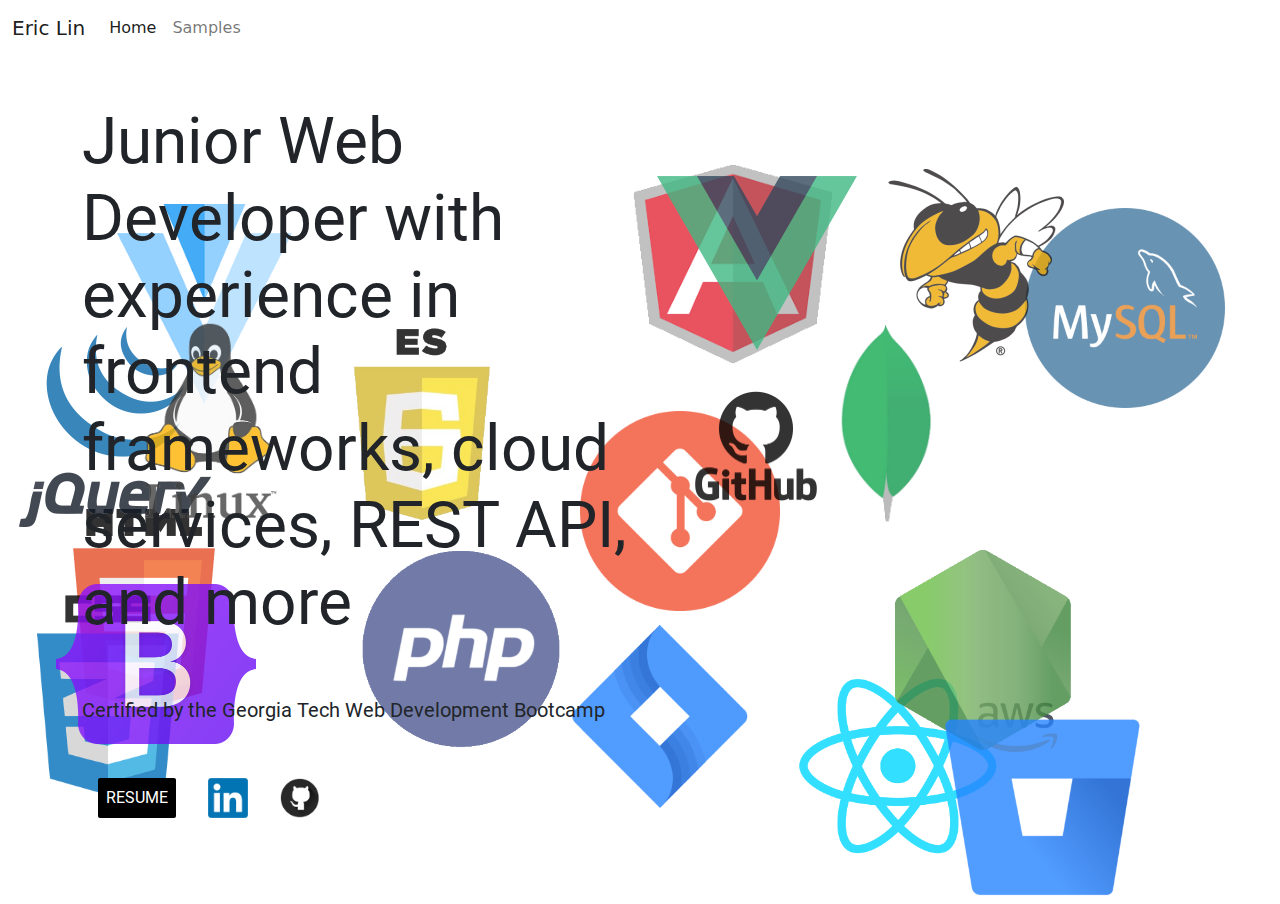
==== index.html @ 173a1a53 "fix bouncing bug" ====
<!DOCTYPE html>
<html lang="en">
<head>
    <meta charset="UTF-8">
    <meta http-equiv="X-UA-Compatible" content="IE=edge">
    <meta name="viewport" content="width=device-width, initial-scale=1.0">
    <title>Eric Lin Portfolio</title>
    <link href="bootstrapv5.2.0.css" rel="stylesheet">
    <script src="bootstrapv5.2.0.js"></script>

    <link href="common.css" rel="stylesheet">
    <link href="style.css" rel="stylesheet">
</head>
<body>
    <nav class="navbar navbar-expand-lg bg-light">
        <div class="container-fluid">
          <a class="navbar-brand" href="index.html">Eric Lin</a>
          <button class="navbar-toggler" type="button" data-bs-toggle="collapse" data-bs-target="#navbarSupportedContent" aria-controls="navbarSupportedContent" aria-expanded="false" aria-label="Toggle navigation">
            <span class="navbar-toggler-icon"></span>
          </button>
          <div class="collapse navbar-collapse" id="navbarSupportedContent">
            <ul class="navbar-nav me-auto mb-2 mb-lg-0">
              <li class="nav-item">
                <a class="nav-link active" aria-current="page" href="index.html">Home</a>
              </li>
              <li class="nav-item">
                <a class="nav-link" href="examples.html">Samples</a>
              </li>
            </ul>
          </div>
        </div>
    </nav>

      <main class="container">
        <div class="row mt-5">
            <div class="roboto col-md-6 col-sm-12">
                <h1>Junior Web Developer with experience in frontend frameworks, cloud services, REST API, and more</h1>
                <br>
                <br>
                <h5>Certified by the Georgia Tech Web Development Bootcamp</h5>
            </div>
        </div>
        <div class="row mt-5">
            <div class="col-md-6 col-sm-12 social-links">
                <a href="https://drive.google.com/file/d/17yF-xfWdAM0PHd15U9c7IuvL1Z97F6XX/view?usp=sharing" target="_blank">
                    <div id="resume-button" class="roboto">RESUME</div>
                </a>
                <a href="https://www.linkedin.com/in/eric-lin-50779b178/" target="_blank"><img src="linkedin_logo.png"></a>
                <a href="https://github.com/ericyilin8" target="_blank"><img src="github_logo.png"></a>
            </div>
        </div>
        <bouncing>
            <img src="Technologies/vuetify_logo.png">
            <img src="Technologies/React_logo_logotype_emblem.png">
            <img src="Technologies/logo-git-icon-1024x1024.png">
            <img src="Technologies/mysql_logo.png">
            <img src="Technologies/aws_logo_smile_1200x630.png">
            <img src="Technologies/mongodb_logo.png">
            <img src="Technologies/php_logo.png">
            <img src="Technologies/node_logo.png">
            <img src="Technologies/html5_logo.png">
            <img src="Technologies/css3_logo.png">
            <img src="Technologies/angularjs_logo.png">
            <img src="Technologies/jquery_logo.png">
            <img src="Technologies/bootstrap_logo.png">
            <img src="Technologies/vue_logo.png">
            <img src="Technologies/github_logo.png">
            <img src="Technologies/jira_logo.png">
            <img src="Technologies/bitbucket_logo.png">
            <img src="Technologies/linux_logo.png">
            <img src="Technologies/buzz_logo.png">
            <img src="Technologies/es6_logo.png">
        </bouncing>
      </main>

      <script>
        let imgs = document.querySelectorAll('bouncing img');
        for(img of imgs)
        {
            img.style.position = 'absolute';
            img.style.left = Math.floor( Math.random()*(screen.width-img.width-10) )  + 'px';
            img.style.top = Math.floor( Math.random()*(screen.height-img.height-10) ) + 'px';
            
            const leftNegative = Math.random() < 0.5 ? -1 : 1;
            const topNegative = Math.random() < 0.5 ? -1 : 1;
            img.leftVelocity = leftNegative*( Math.floor( Math.random()*2+1 ) );
            img.topVelocity = topNegative*( Math.floor( Math.random()*2+1 ) );
        }


        setInterval(() => {
            for(img of imgs) step(img);
        }, 15)

        function step(img) {
            const newLeft = parseInt(img.style.left) + img.leftVelocity;
            const newTop = parseInt(img.style.top) + img.topVelocity;
            const absLeftVelocity = Math.abs(img.leftVelocity);
            const absTopVelocity = Math.abs(img.topVelocity);
            if(newLeft < 0) 
            {
              img.leftVelocity = absLeftVelocity;
            }
            if(newLeft > screen.width - img.width )
            {
              img.leftVelocity = -1*absLeftVelocity;
            }
            if(newTop < 0)
            {
              img.topVelocity = absTopVelocity;
            }
            if(newTop > screen.height - img.height)
            {
              img.topVelocity = -1*absTopVelocity;
            }
            
            img.style.left = newLeft + 'px';
            img.style.top = newTop + 'px';
        }
      </script>
</body>
</html>
---- bootstrapv5.2.0.css ----
@charset "UTF-8";/*!
 * Bootstrap  v5.2.0 (https://getbootstrap.com/)
 * Copyright 2011-2022 The Bootstrap Authors
 * Copyright 2011-2022 Twitter, Inc.
 * Licensed under MIT (https://github.com/twbs/bootstrap/blob/main/LICENSE)
 */:root{--bs-blue:#0d6efd;--bs-indigo:#6610f2;--bs-purple:#6f42c1;--bs-pink:#d63384;--bs-red:#dc3545;--bs-orange:#fd7e14;--bs-yellow:#ffc107;--bs-green:#198754;--bs-teal:#20c997;--bs-cyan:#0dcaf0;--bs-black:#000;--bs-white:#fff;--bs-gray:#6c757d;--bs-gray-dark:#343a40;--bs-gray-100:#f8f9fa;--bs-gray-200:#e9ecef;--bs-gray-300:#dee2e6;--bs-gray-400:#ced4da;--bs-gray-500:#adb5bd;--bs-gray-600:#6c757d;--bs-gray-700:#495057;--bs-gray-800:#343a40;--bs-gray-900:#212529;--bs-primary:#0d6efd;--bs-secondary:#6c757d;--bs-success:#198754;--bs-info:#0dcaf0;--bs-warning:#ffc107;--bs-danger:#dc3545;--bs-light:#f8f9fa;--bs-dark:#212529;--bs-primary-rgb:13,110,253;--bs-secondary-rgb:108,117,125;--bs-success-rgb:25,135,84;--bs-info-rgb:13,202,240;--bs-warning-rgb:255,193,7;--bs-danger-rgb:220,53,69;--bs-light-rgb:248,249,250;--bs-dark-rgb:33,37,41;--bs-white-rgb:255,255,255;--bs-black-rgb:0,0,0;--bs-body-color-rgb:33,37,41;--bs-body-bg-rgb:255,255,255;--bs-font-sans-serif:system-ui,-apple-system,"Segoe UI",Roboto,"Helvetica Neue","Noto Sans","Liberation Sans",Arial,sans-serif,"Apple Color Emoji","Segoe UI Emoji","Segoe UI Symbol","Noto Color Emoji";--bs-font-monospace:SFMono-Regular,Menlo,Monaco,Consolas,"Liberation Mono","Courier New",monospace;--bs-gradient:linear-gradient(180deg, rgba(255, 255, 255, 0.15), rgba(255, 255, 255, 0));--bs-body-font-family:var(--bs-font-sans-serif);--bs-body-font-size:1rem;--bs-body-font-weight:400;--bs-body-line-height:1.5;--bs-body-color:#212529;--bs-body-bg:#fff;--bs-border-width:1px;--bs-border-style:solid;--bs-border-color:#dee2e6;--bs-border-color-translucent:rgba(0, 0, 0, 0.175);--bs-border-radius:0.375rem;--bs-border-radius-sm:0.25rem;--bs-border-radius-lg:0.5rem;--bs-border-radius-xl:1rem;--bs-border-radius-2xl:2rem;--bs-border-radius-pill:50rem;--bs-link-color:#0d6efd;--bs-link-hover-color:#0a58ca;--bs-code-color:#d63384;--bs-highlight-bg:#fff3cd}*,::after,::before{box-sizing:border-box}@media (prefers-reduced-motion:no-preference){:root{scroll-behavior:smooth}}body{margin:0;font-family:var(--bs-body-font-family);font-size:var(--bs-body-font-size);font-weight:var(--bs-body-font-weight);line-height:var(--bs-body-line-height);color:var(--bs-body-color);text-align:var(--bs-body-text-align);background-color:var(--bs-body-bg);-webkit-text-size-adjust:100%;-webkit-tap-highlight-color:transparent}hr{margin:1rem 0;color:inherit;border:0;border-top:1px solid;opacity:.25}.h1,.h2,.h3,.h4,.h5,.h6,h1,h2,h3,h4,h5,h6{margin-top:0;margin-bottom:.5rem;font-weight:500;line-height:1.2}.h1,h1{font-size:calc(1.375rem + 1.5vw)}@media (min-width:1200px){.h1,h1{font-size:2.5rem}}.h2,h2{font-size:calc(1.325rem + .9vw)}@media (min-width:1200px){.h2,h2{font-size:2rem}}.h3,h3{font-size:calc(1.3rem + .6vw)}@media (min-width:1200px){.h3,h3{font-size:1.75rem}}.h4,h4{font-size:calc(1.275rem + .3vw)}@media (min-width:1200px){.h4,h4{font-size:1.5rem}}.h5,h5{font-size:1.25rem}.h6,h6{font-size:1rem}p{margin-top:0;margin-bottom:1rem}abbr[title]{-webkit-text-decoration:underline dotted;text-decoration:underline dotted;cursor:help;-webkit-text-decoration-skip-ink:none;text-decoration-skip-ink:none}address{margin-bottom:1rem;font-style:normal;line-height:inherit}ol,ul{padding-left:2rem}dl,ol,ul{margin-top:0;margin-bottom:1rem}ol ol,ol ul,ul ol,ul ul{margin-bottom:0}dt{font-weight:700}dd{margin-bottom:.5rem;margin-left:0}blockquote{margin:0 0 1rem}b,strong{font-weight:bolder}.small,small{font-size:.875em}.mark,mark{padding:.1875em;background-color:var(--bs-highlight-bg)}sub,sup{position:relative;font-size:.75em;line-height:0;vertical-align:baseline}sub{bottom:-.25em}sup{top:-.5em}a{color:var(--bs-link-color);text-decoration:underline}a:hover{color:var(--bs-link-hover-color)}a:not([href]):not([class]),a:not([href]):not([class]):hover{color:inherit;text-decoration:none}code,kbd,pre,samp{font-family:var(--bs-font-monospace);font-size:1em}pre{display:block;margin-top:0;margin-bottom:1rem;overflow:auto;font-size:.875em}pre code{font-size:inherit;color:inherit;word-break:normal}code{font-size:.875em;color:var(--bs-code-color);word-wrap:break-word}a>code{color:inherit}kbd{padding:.1875rem .375rem;font-size:.875em;color:var(--bs-body-bg);background-color:var(--bs-body-color);border-radius:.25rem}kbd kbd{padding:0;font-size:1em}figure{margin:0 0 1rem}img,svg{vertical-align:middle}table{caption-side:bottom;border-collapse:collapse}caption{padding-top:.5rem;padding-bottom:.5rem;color:#6c757d;text-align:left}th{text-align:inherit;text-align:-webkit-match-parent}tbody,td,tfoot,th,thead,tr{border-color:inherit;border-style:solid;border-width:0}label{display:inline-block}button{border-radius:0}button:focus:not(:focus-visible){outline:0}button,input,optgroup,select,textarea{margin:0;font-family:inherit;font-size:inherit;line-height:inherit}button,select{text-transform:none}[role=button]{cursor:pointer}select{word-wrap:normal}select:disabled{opacity:1}[list]:not([type=date]):not([type=datetime-local]):not([type=month]):not([type=week]):not([type=time])::-webkit-calendar-picker-indicator{display:none!important}[type=button],[type=reset],[type=submit],button{-webkit-appearance:button}[type=button]:not(:disabled),[type=reset]:not(:disabled),[type=submit]:not(:disabled),button:not(:disabled){cursor:pointer}::-moz-focus-inner{padding:0;border-style:none}textarea{resize:vertical}fieldset{min-width:0;padding:0;margin:0;border:0}legend{float:left;width:100%;padding:0;margin-bottom:.5rem;font-size:calc(1.275rem + .3vw);line-height:inherit}@media (min-width:1200px){legend{font-size:1.5rem}}legend+*{clear:left}::-webkit-datetime-edit-day-field,::-webkit-datetime-edit-fields-wrapper,::-webkit-datetime-edit-hour-field,::-webkit-datetime-edit-minute,::-webkit-datetime-edit-month-field,::-webkit-datetime-edit-text,::-webkit-datetime-edit-year-field{padding:0}::-webkit-inner-spin-button{height:auto}[type=search]{outline-offset:-2px;-webkit-appearance:textfield}::-webkit-search-decoration{-webkit-appearance:none}::-webkit-color-swatch-wrapper{padding:0}::-webkit-file-upload-button{font:inherit;-webkit-appearance:button}::file-selector-button{font:inherit;-webkit-appearance:button}output{display:inline-block}iframe{border:0}summary{display:list-item;cursor:pointer}progress{vertical-align:baseline}[hidden]{display:none!important}.lead{font-size:1.25rem;font-weight:300}.display-1{font-size:calc(1.625rem + 4.5vw);font-weight:300;line-height:1.2}@media (min-width:1200px){.display-1{font-size:5rem}}.display-2{font-size:calc(1.575rem + 3.9vw);font-weight:300;line-height:1.2}@media (min-width:1200px){.display-2{font-size:4.5rem}}.display-3{font-size:calc(1.525rem + 3.3vw);font-weight:300;line-height:1.2}@media (min-width:1200px){.display-3{font-size:4rem}}.display-4{font-size:calc(1.475rem + 2.7vw);font-weight:300;line-height:1.2}@media (min-width:1200px){.display-4{font-size:3.5rem}}.display-5{font-size:calc(1.425rem + 2.1vw);font-weight:300;line-height:1.2}@media (min-width:1200px){.display-5{font-size:3rem}}.display-6{font-size:calc(1.375rem + 1.5vw);font-weight:300;line-height:1.2}@media (min-width:1200px){.display-6{font-size:2.5rem}}.list-unstyled{padding-left:0;list-style:none}.list-inline{padding-left:0;list-style:none}.list-inline-item{display:inline-block}.list-inline-item:not(:last-child){margin-right:.5rem}.initialism{font-size:.875em;text-transform:uppercase}.blockquote{margin-bottom:1rem;font-size:1.25rem}.blockquote>:last-child{margin-bottom:0}.blockquote-footer{margin-top:-1rem;margin-bottom:1rem;font-size:.875em;color:#6c757d}.blockquote-footer::before{content:"— "}.img-fluid{max-width:100%;height:auto}.img-thumbnail{padding:.25rem;background-color:#fff;border:1px solid var(--bs-border-color);border-radius:.375rem;max-width:100%;height:auto}.figure{display:inline-block}.figure-img{margin-bottom:.5rem;line-height:1}.figure-caption{font-size:.875em;color:#6c757d}.container,.container-fluid,.container-lg,.container-md,.container-sm,.container-xl,.container-xxl{--bs-gutter-x:1.5rem;--bs-gutter-y:0;width:100%;padding-right:calc(var(--bs-gutter-x) * .5);padding-left:calc(var(--bs-gutter-x) * .5);margin-right:auto;margin-left:auto}@media (min-width:576px){.container,.container-sm{max-width:540px}}@media (min-width:768px){.container,.container-md,.container-sm{max-width:720px}}@media (min-width:992px){.container,.container-lg,.container-md,.container-sm{max-width:960px}}@media (min-width:1200px){.container,.container-lg,.container-md,.container-sm,.container-xl{max-width:1140px}}@media (min-width:1400px){.container,.container-lg,.container-md,.container-sm,.container-xl,.container-xxl{max-width:1320px}}.row{--bs-gutter-x:1.5rem;--bs-gutter-y:0;display:flex;flex-wrap:wrap;margin-top:calc(-1 * var(--bs-gutter-y));margin-right:calc(-.5 * var(--bs-gutter-x));margin-left:calc(-.5 * var(--bs-gutter-x))}.row>*{flex-shrink:0;width:100%;max-width:100%;padding-right:calc(var(--bs-gutter-x) * .5);padding-left:calc(var(--bs-gutter-x) * .5);margin-top:var(--bs-gutter-y)}.col{flex:1 0 0%}.row-cols-auto>*{flex:0 0 auto;width:auto}.row-cols-1>*{flex:0 0 auto;width:100%}.row-cols-2>*{flex:0 0 auto;width:50%}.row-cols-3>*{flex:0 0 auto;width:33.3333333333%}.row-cols-4>*{flex:0 0 auto;width:25%}.row-cols-5>*{flex:0 0 auto;width:20%}.row-cols-6>*{flex:0 0 auto;width:16.6666666667%}.col-auto{flex:0 0 auto;width:auto}.col-1{flex:0 0 auto;width:8.33333333%}.col-2{flex:0 0 auto;width:16.66666667%}.col-3{flex:0 0 auto;width:25%}.col-4{flex:0 0 auto;width:33.33333333%}.col-5{flex:0 0 auto;width:41.66666667%}.col-6{flex:0 0 auto;width:50%}.col-7{flex:0 0 auto;width:58.33333333%}.col-8{flex:0 0 auto;width:66.66666667%}.col-9{flex:0 0 auto;width:75%}.col-10{flex:0 0 auto;width:83.33333333%}.col-11{flex:0 0 auto;width:91.66666667%}.col-12{flex:0 0 auto;width:100%}.offset-1{margin-left:8.33333333%}.offset-2{margin-left:16.66666667%}.offset-3{margin-left:25%}.offset-4{margin-left:33.33333333%}.offset-5{margin-left:41.66666667%}.offset-6{margin-left:50%}.offset-7{margin-left:58.33333333%}.offset-8{margin-left:66.66666667%}.offset-9{margin-left:75%}.offset-10{margin-left:83.33333333%}.offset-11{margin-left:91.66666667%}.g-0,.gx-0{--bs-gutter-x:0}.g-0,.gy-0{--bs-gutter-y:0}.g-1,.gx-1{--bs-gutter-x:0.25rem}.g-1,.gy-1{--bs-gutter-y:0.25rem}.g-2,.gx-2{--bs-gutter-x:0.5rem}.g-2,.gy-2{--bs-gutter-y:0.5rem}.g-3,.gx-3{--bs-gutter-x:1rem}.g-3,.gy-3{--bs-gutter-y:1rem}.g-4,.gx-4{--bs-gutter-x:1.5rem}.g-4,.gy-4{--bs-gutter-y:1.5rem}.g-5,.gx-5{--bs-gutter-x:3rem}.g-5,.gy-5{--bs-gutter-y:3rem}@media (min-width:576px){.col-sm{flex:1 0 0%}.row-cols-sm-auto>*{flex:0 0 auto;width:auto}.row-cols-sm-1>*{flex:0 0 auto;width:100%}.row-cols-sm-2>*{flex:0 0 auto;width:50%}.row-cols-sm-3>*{flex:0 0 auto;width:33.3333333333%}.row-cols-sm-4>*{flex:0 0 auto;width:25%}.row-cols-sm-5>*{flex:0 0 auto;width:20%}.row-cols-sm-6>*{flex:0 0 auto;width:16.6666666667%}.col-sm-auto{flex:0 0 auto;width:auto}.col-sm-1{flex:0 0 auto;width:8.33333333%}.col-sm-2{flex:0 0 auto;width:16.66666667%}.col-sm-3{flex:0 0 auto;width:25%}.col-sm-4{flex:0 0 auto;width:33.33333333%}.col-sm-5{flex:0 0 auto;width:41.66666667%}.col-sm-6{flex:0 0 auto;width:50%}.col-sm-7{flex:0 0 auto;width:58.33333333%}.col-sm-8{flex:0 0 auto;width:66.66666667%}.col-sm-9{flex:0 0 auto;width:75%}.col-sm-10{flex:0 0 auto;width:83.33333333%}.col-sm-11{flex:0 0 auto;width:91.66666667%}.col-sm-12{flex:0 0 auto;width:100%}.offset-sm-0{margin-left:0}.offset-sm-1{margin-left:8.33333333%}.offset-sm-2{margin-left:16.66666667%}.offset-sm-3{margin-left:25%}.offset-sm-4{margin-left:33.33333333%}.offset-sm-5{margin-left:41.66666667%}.offset-sm-6{margin-left:50%}.offset-sm-7{margin-left:58.33333333%}.offset-sm-8{margin-left:66.66666667%}.offset-sm-9{margin-left:75%}.offset-sm-10{margin-left:83.33333333%}.offset-sm-11{margin-left:91.66666667%}.g-sm-0,.gx-sm-0{--bs-gutter-x:0}.g-sm-0,.gy-sm-0{--bs-gutter-y:0}.g-sm-1,.gx-sm-1{--bs-gutter-x:0.25rem}.g-sm-1,.gy-sm-1{--bs-gutter-y:0.25rem}.g-sm-2,.gx-sm-2{--bs-gutter-x:0.5rem}.g-sm-2,.gy-sm-2{--bs-gutter-y:0.5rem}.g-sm-3,.gx-sm-3{--bs-gutter-x:1rem}.g-sm-3,.gy-sm-3{--bs-gutter-y:1rem}.g-sm-4,.gx-sm-4{--bs-gutter-x:1.5rem}.g-sm-4,.gy-sm-4{--bs-gutter-y:1.5rem}.g-sm-5,.gx-sm-5{--bs-gutter-x:3rem}.g-sm-5,.gy-sm-5{--bs-gutter-y:3rem}}@media (min-width:768px){.col-md{flex:1 0 0%}.row-cols-md-auto>*{flex:0 0 auto;width:auto}.row-cols-md-1>*{flex:0 0 auto;width:100%}.row-cols-md-2>*{flex:0 0 auto;width:50%}.row-cols-md-3>*{flex:0 0 auto;width:33.3333333333%}.row-cols-md-4>*{flex:0 0 auto;width:25%}.row-cols-md-5>*{flex:0 0 auto;width:20%}.row-cols-md-6>*{flex:0 0 auto;width:16.6666666667%}.col-md-auto{flex:0 0 auto;width:auto}.col-md-1{flex:0 0 auto;width:8.33333333%}.col-md-2{flex:0 0 auto;width:16.66666667%}.col-md-3{flex:0 0 auto;width:25%}.col-md-4{flex:0 0 auto;width:33.33333333%}.col-md-5{flex:0 0 auto;width:41.66666667%}.col-md-6{flex:0 0 auto;width:50%}.col-md-7{flex:0 0 auto;width:58.33333333%}.col-md-8{flex:0 0 auto;width:66.66666667%}.col-md-9{flex:0 0 auto;width:75%}.col-md-10{flex:0 0 auto;width:83.33333333%}.col-md-11{flex:0 0 auto;width:91.66666667%}.col-md-12{flex:0 0 auto;width:100%}.offset-md-0{margin-left:0}.offset-md-1{margin-left:8.33333333%}.offset-md-2{margin-left:16.66666667%}.offset-md-3{margin-left:25%}.offset-md-4{margin-left:33.33333333%}.offset-md-5{margin-left:41.66666667%}.offset-md-6{margin-left:50%}.offset-md-7{margin-left:58.33333333%}.offset-md-8{margin-left:66.66666667%}.offset-md-9{margin-left:75%}.offset-md-10{margin-left:83.33333333%}.offset-md-11{margin-left:91.66666667%}.g-md-0,.gx-md-0{--bs-gutter-x:0}.g-md-0,.gy-md-0{--bs-gutter-y:0}.g-md-1,.gx-md-1{--bs-gutter-x:0.25rem}.g-md-1,.gy-md-1{--bs-gutter-y:0.25rem}.g-md-2,.gx-md-2{--bs-gutter-x:0.5rem}.g-md-2,.gy-md-2{--bs-gutter-y:0.5rem}.g-md-3,.gx-md-3{--bs-gutter-x:1rem}.g-md-3,.gy-md-3{--bs-gutter-y:1rem}.g-md-4,.gx-md-4{--bs-gutter-x:1.5rem}.g-md-4,.gy-md-4{--bs-gutter-y:1.5rem}.g-md-5,.gx-md-5{--bs-gutter-x:3rem}.g-md-5,.gy-md-5{--bs-gutter-y:3rem}}@media (min-width:992px){.col-lg{flex:1 0 0%}.row-cols-lg-auto>*{flex:0 0 auto;width:auto}.row-cols-lg-1>*{flex:0 0 auto;width:100%}.row-cols-lg-2>*{flex:0 0 auto;width:50%}.row-cols-lg-3>*{flex:0 0 auto;width:33.3333333333%}.row-cols-lg-4>*{flex:0 0 auto;width:25%}.row-cols-lg-5>*{flex:0 0 auto;width:20%}.row-cols-lg-6>*{flex:0 0 auto;width:16.6666666667%}.col-lg-auto{flex:0 0 auto;width:auto}.col-lg-1{flex:0 0 auto;width:8.33333333%}.col-lg-2{flex:0 0 auto;width:16.66666667%}.col-lg-3{flex:0 0 auto;width:25%}.col-lg-4{flex:0 0 auto;width:33.33333333%}.col-lg-5{flex:0 0 auto;width:41.66666667%}.col-lg-6{flex:0 0 auto;width:50%}.col-lg-7{flex:0 0 auto;width:58.33333333%}.col-lg-8{flex:0 0 auto;width:66.66666667%}.col-lg-9{flex:0 0 auto;width:75%}.col-lg-10{flex:0 0 auto;width:83.33333333%}.col-lg-11{flex:0 0 auto;width:91.66666667%}.col-lg-12{flex:0 0 auto;width:100%}.offset-lg-0{margin-left:0}.offset-lg-1{margin-left:8.33333333%}.offset-lg-2{margin-left:16.66666667%}.offset-lg-3{margin-left:25%}.offset-lg-4{margin-left:33.33333333%}.offset-lg-5{margin-left:41.66666667%}.offset-lg-6{margin-left:50%}.offset-lg-7{margin-left:58.33333333%}.offset-lg-8{margin-left:66.66666667%}.offset-lg-9{margin-left:75%}.offset-lg-10{margin-left:83.33333333%}.offset-lg-11{margin-left:91.66666667%}.g-lg-0,.gx-lg-0{--bs-gutter-x:0}.g-lg-0,.gy-lg-0{--bs-gutter-y:0}.g-lg-1,.gx-lg-1{--bs-gutter-x:0.25rem}.g-lg-1,.gy-lg-1{--bs-gutter-y:0.25rem}.g-lg-2,.gx-lg-2{--bs-gutter-x:0.5rem}.g-lg-2,.gy-lg-2{--bs-gutter-y:0.5rem}.g-lg-3,.gx-lg-3{--bs-gutter-x:1rem}.g-lg-3,.gy-lg-3{--bs-gutter-y:1rem}.g-lg-4,.gx-lg-4{--bs-gutter-x:1.5rem}.g-lg-4,.gy-lg-4{--bs-gutter-y:1.5rem}.g-lg-5,.gx-lg-5{--bs-gutter-x:3rem}.g-lg-5,.gy-lg-5{--bs-gutter-y:3rem}}@media (min-width:1200px){.col-xl{flex:1 0 0%}.row-cols-xl-auto>*{flex:0 0 auto;width:auto}.row-cols-xl-1>*{flex:0 0 auto;width:100%}.row-cols-xl-2>*{flex:0 0 auto;width:50%}.row-cols-xl-3>*{flex:0 0 auto;width:33.3333333333%}.row-cols-xl-4>*{flex:0 0 auto;width:25%}.row-cols-xl-5>*{flex:0 0 auto;width:20%}.row-cols-xl-6>*{flex:0 0 auto;width:16.6666666667%}.col-xl-auto{flex:0 0 auto;width:auto}.col-xl-1{flex:0 0 auto;width:8.33333333%}.col-xl-2{flex:0 0 auto;width:16.66666667%}.col-xl-3{flex:0 0 auto;width:25%}.col-xl-4{flex:0 0 auto;width:33.33333333%}.col-xl-5{flex:0 0 auto;width:41.66666667%}.col-xl-6{flex:0 0 auto;width:50%}.col-xl-7{flex:0 0 auto;width:58.33333333%}.col-xl-8{flex:0 0 auto;width:66.66666667%}.col-xl-9{flex:0 0 auto;width:75%}.col-xl-10{flex:0 0 auto;width:83.33333333%}.col-xl-11{flex:0 0 auto;width:91.66666667%}.col-xl-12{flex:0 0 auto;width:100%}.offset-xl-0{margin-left:0}.offset-xl-1{margin-left:8.33333333%}.offset-xl-2{margin-left:16.66666667%}.offset-xl-3{margin-left:25%}.offset-xl-4{margin-left:33.33333333%}.offset-xl-5{margin-left:41.66666667%}.offset-xl-6{margin-left:50%}.offset-xl-7{margin-left:58.33333333%}.offset-xl-8{margin-left:66.66666667%}.offset-xl-9{margin-left:75%}.offset-xl-10{margin-left:83.33333333%}.offset-xl-11{margin-left:91.66666667%}.g-xl-0,.gx-xl-0{--bs-gutter-x:0}.g-xl-0,.gy-xl-0{--bs-gutter-y:0}.g-xl-1,.gx-xl-1{--bs-gutter-x:0.25rem}.g-xl-1,.gy-xl-1{--bs-gutter-y:0.25rem}.g-xl-2,.gx-xl-2{--bs-gutter-x:0.5rem}.g-xl-2,.gy-xl-2{--bs-gutter-y:0.5rem}.g-xl-3,.gx-xl-3{--bs-gutter-x:1rem}.g-xl-3,.gy-xl-3{--bs-gutter-y:1rem}.g-xl-4,.gx-xl-4{--bs-gutter-x:1.5rem}.g-xl-4,.gy-xl-4{--bs-gutter-y:1.5rem}.g-xl-5,.gx-xl-5{--bs-gutter-x:3rem}.g-xl-5,.gy-xl-5{--bs-gutter-y:3rem}}@media (min-width:1400px){.col-xxl{flex:1 0 0%}.row-cols-xxl-auto>*{flex:0 0 auto;width:auto}.row-cols-xxl-1>*{flex:0 0 auto;width:100%}.row-cols-xxl-2>*{flex:0 0 auto;width:50%}.row-cols-xxl-3>*{flex:0 0 auto;width:33.3333333333%}.row-cols-xxl-4>*{flex:0 0 auto;width:25%}.row-cols-xxl-5>*{flex:0 0 auto;width:20%}.row-cols-xxl-6>*{flex:0 0 auto;width:16.6666666667%}.col-xxl-auto{flex:0 0 auto;width:auto}.col-xxl-1{flex:0 0 auto;width:8.33333333%}.col-xxl-2{flex:0 0 auto;width:16.66666667%}.col-xxl-3{flex:0 0 auto;width:25%}.col-xxl-4{flex:0 0 auto;width:33.33333333%}.col-xxl-5{flex:0 0 auto;width:41.66666667%}.col-xxl-6{flex:0 0 auto;width:50%}.col-xxl-7{flex:0 0 auto;width:58.33333333%}.col-xxl-8{flex:0 0 auto;width:66.66666667%}.col-xxl-9{flex:0 0 auto;width:75%}.col-xxl-10{flex:0 0 auto;width:83.33333333%}.col-xxl-11{flex:0 0 auto;width:91.66666667%}.col-xxl-12{flex:0 0 auto;width:100%}.offset-xxl-0{margin-left:0}.offset-xxl-1{margin-left:8.33333333%}.offset-xxl-2{margin-left:16.66666667%}.offset-xxl-3{margin-left:25%}.offset-xxl-4{margin-left:33.33333333%}.offset-xxl-5{margin-left:41.66666667%}.offset-xxl-6{margin-left:50%}.offset-xxl-7{margin-left:58.33333333%}.offset-xxl-8{margin-left:66.66666667%}.offset-xxl-9{margin-left:75%}.offset-xxl-10{margin-left:83.33333333%}.offset-xxl-11{margin-left:91.66666667%}.g-xxl-0,.gx-xxl-0{--bs-gutter-x:0}.g-xxl-0,.gy-xxl-0{--bs-gutter-y:0}.g-xxl-1,.gx-xxl-1{--bs-gutter-x:0.25rem}.g-xxl-1,.gy-xxl-1{--bs-gutter-y:0.25rem}.g-xxl-2,.gx-xxl-2{--bs-gutter-x:0.5rem}.g-xxl-2,.gy-xxl-2{--bs-gutter-y:0.5rem}.g-xxl-3,.gx-xxl-3{--bs-gutter-x:1rem}.g-xxl-3,.gy-xxl-3{--bs-gutter-y:1rem}.g-xxl-4,.gx-xxl-4{--bs-gutter-x:1.5rem}.g-xxl-4,.gy-xxl-4{--bs-gutter-y:1.5rem}.g-xxl-5,.gx-xxl-5{--bs-gutter-x:3rem}.g-xxl-5,.gy-xxl-5{--bs-gutter-y:3rem}}.table{--bs-table-color:var(--bs-body-color);--bs-table-bg:transparent;--bs-table-border-color:var(--bs-border-color);--bs-table-accent-bg:transparent;--bs-table-striped-color:var(--bs-body-color);--bs-table-striped-bg:rgba(0, 0, 0, 0.05);--bs-table-active-color:var(--bs-body-color);--bs-table-active-bg:rgba(0, 0, 0, 0.1);--bs-table-hover-color:var(--bs-body-color);--bs-table-hover-bg:rgba(0, 0, 0, 0.075);width:100%;margin-bottom:1rem;color:var(--bs-table-color);vertical-align:top;border-color:var(--bs-table-border-color)}.table>:not(caption)>*>*{padding:.5rem .5rem;background-color:var(--bs-table-bg);border-bottom-width:1px;box-shadow:inset 0 0 0 9999px var(--bs-table-accent-bg)}.table>tbody{vertical-align:inherit}.table>thead{vertical-align:bottom}.table-group-divider{border-top:2px solid currentcolor}.caption-top{caption-side:top}.table-sm>:not(caption)>*>*{padding:.25rem .25rem}.table-bordered>:not(caption)>*{border-width:1px 0}.table-bordered>:not(caption)>*>*{border-width:0 1px}.table-borderless>:not(caption)>*>*{border-bottom-width:0}.table-borderless>:not(:first-child){border-top-width:0}.table-striped>tbody>tr:nth-of-type(odd)>*{--bs-table-accent-bg:var(--bs-table-striped-bg);color:var(--bs-table-striped-color)}.table-striped-columns>:not(caption)>tr>:nth-child(2n){--bs-table-accent-bg:var(--bs-table-striped-bg);color:var(--bs-table-striped-color)}.table-active{--bs-table-accent-bg:var(--bs-table-active-bg);color:var(--bs-table-active-color)}.table-hover>tbody>tr:hover>*{--bs-table-accent-bg:var(--bs-table-hover-bg);color:var(--bs-table-hover-color)}.table-primary{--bs-table-color:#000;--bs-table-bg:#cfe2ff;--bs-table-border-color:#bacbe6;--bs-table-striped-bg:#c5d7f2;--bs-table-striped-color:#000;--bs-table-active-bg:#bacbe6;--bs-table-active-color:#000;--bs-table-hover-bg:#bfd1ec;--bs-table-hover-color:#000;color:var(--bs-table-color);border-color:var(--bs-table-border-color)}.table-secondary{--bs-table-color:#000;--bs-table-bg:#e2e3e5;--bs-table-border-color:#cbccce;--bs-table-striped-bg:#d7d8da;--bs-table-striped-color:#000;--bs-table-active-bg:#cbccce;--bs-table-active-color:#000;--bs-table-hover-bg:#d1d2d4;--bs-table-hover-color:#000;color:var(--bs-table-color);border-color:var(--bs-table-border-color)}.table-success{--bs-table-color:#000;--bs-table-bg:#d1e7dd;--bs-table-border-color:#bcd0c7;--bs-table-striped-bg:#c7dbd2;--bs-table-striped-color:#000;--bs-table-active-bg:#bcd0c7;--bs-table-active-color:#000;--bs-table-hover-bg:#c1d6cc;--bs-table-hover-color:#000;color:var(--bs-table-color);border-color:var(--bs-table-border-color)}.table-info{--bs-table-color:#000;--bs-table-bg:#cff4fc;--bs-table-border-color:#badce3;--bs-table-striped-bg:#c5e8ef;--bs-table-striped-color:#000;--bs-table-active-bg:#badce3;--bs-table-active-color:#000;--bs-table-hover-bg:#bfe2e9;--bs-table-hover-color:#000;color:var(--bs-table-color);border-color:var(--bs-table-border-color)}.table-warning{--bs-table-color:#000;--bs-table-bg:#fff3cd;--bs-table-border-color:#e6dbb9;--bs-table-striped-bg:#f2e7c3;--bs-table-striped-color:#000;--bs-table-active-bg:#e6dbb9;--bs-table-active-color:#000;--bs-table-hover-bg:#ece1be;--bs-table-hover-color:#000;color:var(--bs-table-color);border-color:var(--bs-table-border-color)}.table-danger{--bs-table-color:#000;--bs-table-bg:#f8d7da;--bs-table-border-color:#dfc2c4;--bs-table-striped-bg:#eccccf;--bs-table-striped-color:#000;--bs-table-active-bg:#dfc2c4;--bs-table-active-color:#000;--bs-table-hover-bg:#e5c7ca;--bs-table-hover-color:#000;color:var(--bs-table-color);border-color:var(--bs-table-border-color)}.table-light{--bs-table-color:#000;--bs-table-bg:#f8f9fa;--bs-table-border-color:#dfe0e1;--bs-table-striped-bg:#ecedee;--bs-table-striped-color:#000;--bs-table-active-bg:#dfe0e1;--bs-table-active-color:#000;--bs-table-hover-bg:#e5e6e7;--bs-table-hover-color:#000;color:var(--bs-table-color);border-color:var(--bs-table-border-color)}.table-dark{--bs-table-color:#fff;--bs-table-bg:#212529;--bs-table-border-color:#373b3e;--bs-table-striped-bg:#2c3034;--bs-table-striped-color:#fff;--bs-table-active-bg:#373b3e;--bs-table-active-color:#fff;--bs-table-hover-bg:#323539;--bs-table-hover-color:#fff;color:var(--bs-table-color);border-color:var(--bs-table-border-color)}.table-responsive{overflow-x:auto;-webkit-overflow-scrolling:touch}@media (max-width:575.98px){.table-responsive-sm{overflow-x:auto;-webkit-overflow-scrolling:touch}}@media (max-width:767.98px){.table-responsive-md{overflow-x:auto;-webkit-overflow-scrolling:touch}}@media (max-width:991.98px){.table-responsive-lg{overflow-x:auto;-webkit-overflow-scrolling:touch}}@media (max-width:1199.98px){.table-responsive-xl{overflow-x:auto;-webkit-overflow-scrolling:touch}}@media (max-width:1399.98px){.table-responsive-xxl{overflow-x:auto;-webkit-overflow-scrolling:touch}}.form-label{margin-bottom:.5rem}.col-form-label{padding-top:calc(.375rem + 1px);padding-bottom:calc(.375rem + 1px);margin-bottom:0;font-size:inherit;line-height:1.5}.col-form-label-lg{padding-top:calc(.5rem + 1px);padding-bottom:calc(.5rem + 1px);font-size:1.25rem}.col-form-label-sm{padding-top:calc(.25rem + 1px);padding-bottom:calc(.25rem + 1px);font-size:.875rem}.form-text{margin-top:.25rem;font-size:.875em;color:#6c757d}.form-control{display:block;width:100%;padding:.375rem .75rem;font-size:1rem;font-weight:400;line-height:1.5;color:#212529;background-color:#fff;background-clip:padding-box;border:1px solid #ced4da;-webkit-appearance:none;-moz-appearance:none;appearance:none;border-radius:.375rem;transition:border-color .15s ease-in-out,box-shadow .15s ease-in-out}@media (prefers-reduced-motion:reduce){.form-control{transition:none}}.form-control[type=file]{overflow:hidden}.form-control[type=file]:not(:disabled):not([readonly]){cursor:pointer}.form-control:focus{color:#212529;background-color:#fff;border-color:#86b7fe;outline:0;box-shadow:0 0 0 .25rem rgba(13,110,253,.25)}.form-control::-webkit-date-and-time-value{height:1.5em}.form-control::-moz-placeholder{color:#6c757d;opacity:1}.form-control::placeholder{color:#6c757d;opacity:1}.form-control:disabled{background-color:#e9ecef;opacity:1}.form-control::-webkit-file-upload-button{padding:.375rem .75rem;margin:-.375rem -.75rem;-webkit-margin-end:.75rem;margin-inline-end:.75rem;color:#212529;background-color:#e9ecef;pointer-events:none;border-color:inherit;border-style:solid;border-width:0;border-inline-end-width:1px;border-radius:0;-webkit-transition:color .15s ease-in-out,background-color .15s ease-in-out,border-color .15s ease-in-out,box-shadow .15s ease-in-out;transition:color .15s ease-in-out,background-color .15s ease-in-out,border-color .15s ease-in-out,box-shadow .15s ease-in-out}.form-control::file-selector-button{padding:.375rem .75rem;margin:-.375rem -.75rem;-webkit-margin-end:.75rem;margin-inline-end:.75rem;color:#212529;background-color:#e9ecef;pointer-events:none;border-color:inherit;border-style:solid;border-width:0;border-inline-end-width:1px;border-radius:0;transition:color .15s ease-in-out,background-color .15s ease-in-out,border-color .15s ease-in-out,box-shadow .15s ease-in-out}@media (prefers-reduced-motion:reduce){.form-control::-webkit-file-upload-button{-webkit-transition:none;transition:none}.form-control::file-selector-button{transition:none}}.form-control:hover:not(:disabled):not([readonly])::-webkit-file-upload-button{background-color:#dde0e3}.form-control:hover:not(:disabled):not([readonly])::file-selector-button{background-color:#dde0e3}.form-control-plaintext{display:block;width:100%;padding:.375rem 0;margin-bottom:0;line-height:1.5;color:#212529;background-color:transparent;border:solid transparent;border-width:1px 0}.form-control-plaintext:focus{outline:0}.form-control-plaintext.form-control-lg,.form-control-plaintext.form-control-sm{padding-right:0;padding-left:0}.form-control-sm{min-height:calc(1.5em + .5rem + 2px);padding:.25rem .5rem;font-size:.875rem;border-radius:.25rem}.form-control-sm::-webkit-file-upload-button{padding:.25rem .5rem;margin:-.25rem -.5rem;-webkit-margin-end:.5rem;margin-inline-end:.5rem}.form-control-sm::file-selector-button{padding:.25rem .5rem;margin:-.25rem -.5rem;-webkit-margin-end:.5rem;margin-inline-end:.5rem}.form-control-lg{min-height:calc(1.5em + 1rem + 2px);padding:.5rem 1rem;font-size:1.25rem;border-radius:.5rem}.form-control-lg::-webkit-file-upload-button{padding:.5rem 1rem;margin:-.5rem -1rem;-webkit-margin-end:1rem;margin-inline-end:1rem}.form-control-lg::file-selector-button{padding:.5rem 1rem;margin:-.5rem -1rem;-webkit-margin-end:1rem;margin-inline-end:1rem}textarea.form-control{min-height:calc(1.5em + .75rem + 2px)}textarea.form-control-sm{min-height:calc(1.5em + .5rem + 2px)}textarea.form-control-lg{min-height:calc(1.5em + 1rem + 2px)}.form-control-color{width:3rem;height:calc(1.5em + .75rem + 2px);padding:.375rem}.form-control-color:not(:disabled):not([readonly]){cursor:pointer}.form-control-color::-moz-color-swatch{border:0!important;border-radius:.375rem}.form-control-color::-webkit-color-swatch{border-radius:.375rem}.form-control-color.form-control-sm{height:calc(1.5em + .5rem + 2px)}.form-control-color.form-control-lg{height:calc(1.5em + 1rem + 2px)}.form-select{display:block;width:100%;padding:.375rem 2.25rem .375rem .75rem;-moz-padding-start:calc(0.75rem - 3px);font-size:1rem;font-weight:400;line-height:1.5;color:#212529;background-color:#fff;background-image:url("data:image/svg+xml,%3csvg xmlns='http://www.w3.org/2000/svg' viewBox='0 0 16 16'%3e%3cpath fill='none' stroke='%23343a40' stroke-linecap='round' stroke-linejoin='round' stroke-width='2' d='m2 5 6 6 6-6'/%3e%3c/svg%3e");background-repeat:no-repeat;background-position:right .75rem center;background-size:16px 12px;border:1px solid #ced4da;border-radius:.375rem;transition:border-color .15s ease-in-out,box-shadow .15s ease-in-out;-webkit-appearance:none;-moz-appearance:none;appearance:none}@media (prefers-reduced-motion:reduce){.form-select{transition:none}}.form-select:focus{border-color:#86b7fe;outline:0;box-shadow:0 0 0 .25rem rgba(13,110,253,.25)}.form-select[multiple],.form-select[size]:not([size="1"]){padding-right:.75rem;background-image:none}.form-select:disabled{background-color:#e9ecef}.form-select:-moz-focusring{color:transparent;text-shadow:0 0 0 #212529}.form-select-sm{padding-top:.25rem;padding-bottom:.25rem;padding-left:.5rem;font-size:.875rem;border-radius:.25rem}.form-select-lg{padding-top:.5rem;padding-bottom:.5rem;padding-left:1rem;font-size:1.25rem;border-radius:.5rem}.form-check{display:block;min-height:1.5rem;padding-left:1.5em;margin-bottom:.125rem}.form-check .form-check-input{float:left;margin-left:-1.5em}.form-check-reverse{padding-right:1.5em;padding-left:0;text-align:right}.form-check-reverse .form-check-input{float:right;margin-right:-1.5em;margin-left:0}.form-check-input{width:1em;height:1em;margin-top:.25em;vertical-align:top;background-color:#fff;background-repeat:no-repeat;background-position:center;background-size:contain;border:1px solid rgba(0,0,0,.25);-webkit-appearance:none;-moz-appearance:none;appearance:none;-webkit-print-color-adjust:exact;color-adjust:exact;print-color-adjust:exact}.form-check-input[type=checkbox]{border-radius:.25em}.form-check-input[type=radio]{border-radius:50%}.form-check-input:active{filter:brightness(90%)}.form-check-input:focus{border-color:#86b7fe;outline:0;box-shadow:0 0 0 .25rem rgba(13,110,253,.25)}.form-check-input:checked{background-color:#0d6efd;border-color:#0d6efd}.form-check-input:checked[type=checkbox]{background-image:url("data:image/svg+xml,%3csvg xmlns='http://www.w3.org/2000/svg' viewBox='0 0 20 20'%3e%3cpath fill='none' stroke='%23fff' stroke-linecap='round' stroke-linejoin='round' stroke-width='3' d='m6 10 3 3 6-6'/%3e%3c/svg%3e")}.form-check-input:checked[type=radio]{background-image:url("data:image/svg+xml,%3csvg xmlns='http://www.w3.org/2000/svg' viewBox='-4 -4 8 8'%3e%3ccircle r='2' fill='%23fff'/%3e%3c/svg%3e")}.form-check-input[type=checkbox]:indeterminate{background-color:#0d6efd;border-color:#0d6efd;background-image:url("data:image/svg+xml,%3csvg xmlns='http://www.w3.org/2000/svg' viewBox='0 0 20 20'%3e%3cpath fill='none' stroke='%23fff' stroke-linecap='round' stroke-linejoin='round' stroke-width='3' d='M6 10h8'/%3e%3c/svg%3e")}.form-check-input:disabled{pointer-events:none;filter:none;opacity:.5}.form-check-input:disabled~.form-check-label,.form-check-input[disabled]~.form-check-label{cursor:default;opacity:.5}.form-switch{padding-left:2.5em}.form-switch .form-check-input{width:2em;margin-left:-2.5em;background-image:url("data:image/svg+xml,%3csvg xmlns='http://www.w3.org/2000/svg' viewBox='-4 -4 8 8'%3e%3ccircle r='3' fill='rgba%280, 0, 0, 0.25%29'/%3e%3c/svg%3e");background-position:left center;border-radius:2em;transition:background-position .15s ease-in-out}@media (prefers-reduced-motion:reduce){.form-switch .form-check-input{transition:none}}.form-switch .form-check-input:focus{background-image:url("data:image/svg+xml,%3csvg xmlns='http://www.w3.org/2000/svg' viewBox='-4 -4 8 8'%3e%3ccircle r='3' fill='%2386b7fe'/%3e%3c/svg%3e")}.form-switch .form-check-input:checked{background-position:right center;background-image:url("data:image/svg+xml,%3csvg xmlns='http://www.w3.org/2000/svg' viewBox='-4 -4 8 8'%3e%3ccircle r='3' fill='%23fff'/%3e%3c/svg%3e")}.form-switch.form-check-reverse{padding-right:2.5em;padding-left:0}.form-switch.form-check-reverse .form-check-input{margin-right:-2.5em;margin-left:0}.form-check-inline{display:inline-block;margin-right:1rem}.btn-check{position:absolute;clip:rect(0,0,0,0);pointer-events:none}.btn-check:disabled+.btn,.btn-check[disabled]+.btn{pointer-events:none;filter:none;opacity:.65}.form-range{width:100%;height:1.5rem;padding:0;background-color:transparent;-webkit-appearance:none;-moz-appearance:none;appearance:none}.form-range:focus{outline:0}.form-range:focus::-webkit-slider-thumb{box-shadow:0 0 0 1px #fff,0 0 0 .25rem rgba(13,110,253,.25)}.form-range:focus::-moz-range-thumb{box-shadow:0 0 0 1px #fff,0 0 0 .25rem rgba(13,110,253,.25)}.form-range::-moz-focus-outer{border:0}.form-range::-webkit-slider-thumb{width:1rem;height:1rem;margin-top:-.25rem;background-color:#0d6efd;border:0;border-radius:1rem;-webkit-transition:background-color .15s ease-in-out,border-color .15s ease-in-out,box-shadow .15s ease-in-out;transition:background-color .15s ease-in-out,border-color .15s ease-in-out,box-shadow .15s ease-in-out;-webkit-appearance:none;appearance:none}@media (prefers-reduced-motion:reduce){.form-range::-webkit-slider-thumb{-webkit-transition:none;transition:none}}.form-range::-webkit-slider-thumb:active{background-color:#b6d4fe}.form-range::-webkit-slider-runnable-track{width:100%;height:.5rem;color:transparent;cursor:pointer;background-color:#dee2e6;border-color:transparent;border-radius:1rem}.form-range::-moz-range-thumb{width:1rem;height:1rem;background-color:#0d6efd;border:0;border-radius:1rem;-moz-transition:background-color .15s ease-in-out,border-color .15s ease-in-out,box-shadow .15s ease-in-out;transition:background-color .15s ease-in-out,border-color .15s ease-in-out,box-shadow .15s ease-in-out;-moz-appearance:none;appearance:none}@media (prefers-reduced-motion:reduce){.form-range::-moz-range-thumb{-moz-transition:none;transition:none}}.form-range::-moz-range-thumb:active{background-color:#b6d4fe}.form-range::-moz-range-track{width:100%;height:.5rem;color:transparent;cursor:pointer;background-color:#dee2e6;border-color:transparent;border-radius:1rem}.form-range:disabled{pointer-events:none}.form-range:disabled::-webkit-slider-thumb{background-color:#adb5bd}.form-range:disabled::-moz-range-thumb{background-color:#adb5bd}.form-floating{position:relative}.form-floating>.form-control,.form-floating>.form-control-plaintext,.form-floating>.form-select{height:calc(3.5rem + 2px);line-height:1.25}.form-floating>label{position:absolute;top:0;left:0;width:100%;height:100%;padding:1rem .75rem;overflow:hidden;text-overflow:ellipsis;white-space:nowrap;pointer-events:none;border:1px solid transparent;transform-origin:0 0;transition:opacity .1s ease-in-out,transform .1s ease-in-out}@media (prefers-reduced-motion:reduce){.form-floating>label{transition:none}}.form-floating>.form-control,.form-floating>.form-control-plaintext{padding:1rem .75rem}.form-floating>.form-control-plaintext::-moz-placeholder,.form-floating>.form-control::-moz-placeholder{color:transparent}.form-floating>.form-control-plaintext::placeholder,.form-floating>.form-control::placeholder{color:transparent}.form-floating>.form-control-plaintext:not(:-moz-placeholder-shown),.form-floating>.form-control:not(:-moz-placeholder-shown){padding-top:1.625rem;padding-bottom:.625rem}.form-floating>.form-control-plaintext:focus,.form-floating>.form-control-plaintext:not(:placeholder-shown),.form-floating>.form-control:focus,.form-floating>.form-control:not(:placeholder-shown){padding-top:1.625rem;padding-bottom:.625rem}.form-floating>.form-control-plaintext:-webkit-autofill,.form-floating>.form-control:-webkit-autofill{padding-top:1.625rem;padding-bottom:.625rem}.form-floating>.form-select{padding-top:1.625rem;padding-bottom:.625rem}.form-floating>.form-control:not(:-moz-placeholder-shown)~label{opacity:.65;transform:scale(.85) translateY(-.5rem) translateX(.15rem)}.form-floating>.form-control-plaintext~label,.form-floating>.form-control:focus~label,.form-floating>.form-control:not(:placeholder-shown)~label,.form-floating>.form-select~label{opacity:.65;transform:scale(.85) translateY(-.5rem) translateX(.15rem)}.form-floating>.form-control:-webkit-autofill~label{opacity:.65;transform:scale(.85) translateY(-.5rem) translateX(.15rem)}.form-floating>.form-control-plaintext~label{border-width:1px 0}.input-group{position:relative;display:flex;flex-wrap:wrap;align-items:stretch;width:100%}.input-group>.form-control,.input-group>.form-floating,.input-group>.form-select{position:relative;flex:1 1 auto;width:1%;min-width:0}.input-group>.form-control:focus,.input-group>.form-floating:focus-within,.input-group>.form-select:focus{z-index:3}.input-group .btn{position:relative;z-index:2}.input-group .btn:focus{z-index:3}.input-group-text{display:flex;align-items:center;padding:.375rem .75rem;font-size:1rem;font-weight:400;line-height:1.5;color:#212529;text-align:center;white-space:nowrap;background-color:#e9ecef;border:1px solid #ced4da;border-radius:.375rem}.input-group-lg>.btn,.input-group-lg>.form-control,.input-group-lg>.form-select,.input-group-lg>.input-group-text{padding:.5rem 1rem;font-size:1.25rem;border-radius:.5rem}.input-group-sm>.btn,.input-group-sm>.form-control,.input-group-sm>.form-select,.input-group-sm>.input-group-text{padding:.25rem .5rem;font-size:.875rem;border-radius:.25rem}.input-group-lg>.form-select,.input-group-sm>.form-select{padding-right:3rem}.input-group:not(.has-validation)>.dropdown-toggle:nth-last-child(n+3),.input-group:not(.has-validation)>.form-floating:not(:last-child)>.form-control,.input-group:not(.has-validation)>.form-floating:not(:last-child)>.form-select,.input-group:not(.has-validation)>:not(:last-child):not(.dropdown-toggle):not(.dropdown-menu):not(.form-floating){border-top-right-radius:0;border-bottom-right-radius:0}.input-group.has-validation>.dropdown-toggle:nth-last-child(n+4),.input-group.has-validation>.form-floating:nth-last-child(n+3)>.form-control,.input-group.has-validation>.form-floating:nth-last-child(n+3)>.form-select,.input-group.has-validation>:nth-last-child(n+3):not(.dropdown-toggle):not(.dropdown-menu):not(.form-floating){border-top-right-radius:0;border-bottom-right-radius:0}.input-group>.form-floating:not(:first-child)>.form-control,.input-group>.form-floating:not(:first-child)>.form-select,.input-group>:not(:first-child):not(.dropdown-menu):not(.form-floating):not(.valid-tooltip):not(.valid-feedback):not(.invalid-tooltip):not(.invalid-feedback){margin-left:-1px;border-top-left-radius:0;border-bottom-left-radius:0}.valid-feedback{display:none;width:100%;margin-top:.25rem;font-size:.875em;color:#198754}.valid-tooltip{position:absolute;top:100%;z-index:5;display:none;max-width:100%;padding:.25rem .5rem;margin-top:.1rem;font-size:.875rem;color:#fff;background-color:rgba(25,135,84,.9);border-radius:.375rem}.is-valid~.valid-feedback,.is-valid~.valid-tooltip,.was-validated :valid~.valid-feedback,.was-validated :valid~.valid-tooltip{display:block}.form-control.is-valid,.was-validated .form-control:valid{border-color:#198754;padding-right:calc(1.5em + .75rem);background-image:url("data:image/svg+xml,%3csvg xmlns='http://www.w3.org/2000/svg' viewBox='0 0 8 8'%3e%3cpath fill='%23198754' d='M2.3 6.73.6 4.53c-.4-1.04.46-1.4 1.1-.8l1.1 1.4 3.4-3.8c.6-.63 1.6-.27 1.2.7l-4 4.6c-.43.5-.8.4-1.1.1z'/%3e%3c/svg%3e");background-repeat:no-repeat;background-position:right calc(.375em + .1875rem) center;background-size:calc(.75em + .375rem) calc(.75em + .375rem)}.form-control.is-valid:focus,.was-validated .form-control:valid:focus{border-color:#198754;box-shadow:0 0 0 .25rem rgba(25,135,84,.25)}.was-validated textarea.form-control:valid,textarea.form-control.is-valid{padding-right:calc(1.5em + .75rem);background-position:top calc(.375em + .1875rem) right calc(.375em + .1875rem)}.form-select.is-valid,.was-validated .form-select:valid{border-color:#198754}.form-select.is-valid:not([multiple]):not([size]),.form-select.is-valid:not([multiple])[size="1"],.was-validated .form-select:valid:not([multiple]):not([size]),.was-validated .form-select:valid:not([multiple])[size="1"]{padding-right:4.125rem;background-image:url("data:image/svg+xml,%3csvg xmlns='http://www.w3.org/2000/svg' viewBox='0 0 16 16'%3e%3cpath fill='none' stroke='%23343a40' stroke-linecap='round' stroke-linejoin='round' stroke-width='2' d='m2 5 6 6 6-6'/%3e%3c/svg%3e"),url("data:image/svg+xml,%3csvg xmlns='http://www.w3.org/2000/svg' viewBox='0 0 8 8'%3e%3cpath fill='%23198754' d='M2.3 6.73.6 4.53c-.4-1.04.46-1.4 1.1-.8l1.1 1.4 3.4-3.8c.6-.63 1.6-.27 1.2.7l-4 4.6c-.43.5-.8.4-1.1.1z'/%3e%3c/svg%3e");background-position:right .75rem center,center right 2.25rem;background-size:16px 12px,calc(.75em + .375rem) calc(.75em + .375rem)}.form-select.is-valid:focus,.was-validated .form-select:valid:focus{border-color:#198754;box-shadow:0 0 0 .25rem rgba(25,135,84,.25)}.form-control-color.is-valid,.was-validated .form-control-color:valid{width:calc(3rem + calc(1.5em + .75rem))}.form-check-input.is-valid,.was-validated .form-check-input:valid{border-color:#198754}.form-check-input.is-valid:checked,.was-validated .form-check-input:valid:checked{background-color:#198754}.form-check-input.is-valid:focus,.was-validated .form-check-input:valid:focus{box-shadow:0 0 0 .25rem rgba(25,135,84,.25)}.form-check-input.is-valid~.form-check-label,.was-validated .form-check-input:valid~.form-check-label{color:#198754}.form-check-inline .form-check-input~.valid-feedback{margin-left:.5em}.input-group .form-control.is-valid,.input-group .form-select.is-valid,.was-validated .input-group .form-control:valid,.was-validated .input-group .form-select:valid{z-index:1}.input-group .form-control.is-valid:focus,.input-group .form-select.is-valid:focus,.was-validated .input-group .form-control:valid:focus,.was-validated .input-group .form-select:valid:focus{z-index:3}.invalid-feedback{display:none;width:100%;margin-top:.25rem;font-size:.875em;color:#dc3545}.invalid-tooltip{position:absolute;top:100%;z-index:5;display:none;max-width:100%;padding:.25rem .5rem;margin-top:.1rem;font-size:.875rem;color:#fff;background-color:rgba(220,53,69,.9);border-radius:.375rem}.is-invalid~.invalid-feedback,.is-invalid~.invalid-tooltip,.was-validated :invalid~.invalid-feedback,.was-validated :invalid~.invalid-tooltip{display:block}.form-control.is-invalid,.was-validated .form-control:invalid{border-color:#dc3545;padding-right:calc(1.5em + .75rem);background-image:url("data:image/svg+xml,%3csvg xmlns='http://www.w3.org/2000/svg' viewBox='0 0 12 12' width='12' height='12' fill='none' stroke='%23dc3545'%3e%3ccircle cx='6' cy='6' r='4.5'/%3e%3cpath stroke-linejoin='round' d='M5.8 3.6h.4L6 6.5z'/%3e%3ccircle cx='6' cy='8.2' r='.6' fill='%23dc3545' stroke='none'/%3e%3c/svg%3e");background-repeat:no-repeat;background-position:right calc(.375em + .1875rem) center;background-size:calc(.75em + .375rem) calc(.75em + .375rem)}.form-control.is-invalid:focus,.was-validated .form-control:invalid:focus{border-color:#dc3545;box-shadow:0 0 0 .25rem rgba(220,53,69,.25)}.was-validated textarea.form-control:invalid,textarea.form-control.is-invalid{padding-right:calc(1.5em + .75rem);background-position:top calc(.375em + .1875rem) right calc(.375em + .1875rem)}.form-select.is-invalid,.was-validated .form-select:invalid{border-color:#dc3545}.form-select.is-invalid:not([multiple]):not([size]),.form-select.is-invalid:not([multiple])[size="1"],.was-validated .form-select:invalid:not([multiple]):not([size]),.was-validated .form-select:invalid:not([multiple])[size="1"]{padding-right:4.125rem;background-image:url("data:image/svg+xml,%3csvg xmlns='http://www.w3.org/2000/svg' viewBox='0 0 16 16'%3e%3cpath fill='none' stroke='%23343a40' stroke-linecap='round' stroke-linejoin='round' stroke-width='2' d='m2 5 6 6 6-6'/%3e%3c/svg%3e"),url("data:image/svg+xml,%3csvg xmlns='http://www.w3.org/2000/svg' viewBox='0 0 12 12' width='12' height='12' fill='none' stroke='%23dc3545'%3e%3ccircle cx='6' cy='6' r='4.5'/%3e%3cpath stroke-linejoin='round' d='M5.8 3.6h.4L6 6.5z'/%3e%3ccircle cx='6' cy='8.2' r='.6' fill='%23dc3545' stroke='none'/%3e%3c/svg%3e");background-position:right .75rem center,center right 2.25rem;background-size:16px 12px,calc(.75em + .375rem) calc(.75em + .375rem)}.form-select.is-invalid:focus,.was-validated .form-select:invalid:focus{border-color:#dc3545;box-shadow:0 0 0 .25rem rgba(220,53,69,.25)}.form-control-color.is-invalid,.was-validated .form-control-color:invalid{width:calc(3rem + calc(1.5em + .75rem))}.form-check-input.is-invalid,.was-validated .form-check-input:invalid{border-color:#dc3545}.form-check-input.is-invalid:checked,.was-validated .form-check-input:invalid:checked{background-color:#dc3545}.form-check-input.is-invalid:focus,.was-validated .form-check-input:invalid:focus{box-shadow:0 0 0 .25rem rgba(220,53,69,.25)}.form-check-input.is-invalid~.form-check-label,.was-validated .form-check-input:invalid~.form-check-label{color:#dc3545}.form-check-inline .form-check-input~.invalid-feedback{margin-left:.5em}.input-group .form-control.is-invalid,.input-group .form-select.is-invalid,.was-validated .input-group .form-control:invalid,.was-validated .input-group .form-select:invalid{z-index:2}.input-group .form-control.is-invalid:focus,.input-group .form-select.is-invalid:focus,.was-validated .input-group .form-control:invalid:focus,.was-validated .input-group .form-select:invalid:focus{z-index:3}.btn{--bs-btn-padding-x:0.75rem;--bs-btn-padding-y:0.375rem;--bs-btn-font-family: ;--bs-btn-font-size:1rem;--bs-btn-font-weight:400;--bs-btn-line-height:1.5;--bs-btn-color:#212529;--bs-btn-bg:transparent;--bs-btn-border-width:1px;--bs-btn-border-color:transparent;--bs-btn-border-radius:0.375rem;--bs-btn-box-shadow:inset 0 1px 0 rgba(255, 255, 255, 0.15),0 1px 1px rgba(0, 0, 0, 0.075);--bs-btn-disabled-opacity:0.65;--bs-btn-focus-box-shadow:0 0 0 0.25rem rgba(var(--bs-btn-focus-shadow-rgb), .5);display:inline-block;padding:var(--bs-btn-padding-y) var(--bs-btn-padding-x);font-family:var(--bs-btn-font-family);font-size:var(--bs-btn-font-size);font-weight:var(--bs-btn-font-weight);line-height:var(--bs-btn-line-height);color:var(--bs-btn-color);text-align:center;text-decoration:none;vertical-align:middle;cursor:pointer;-webkit-user-select:none;-moz-user-select:none;user-select:none;border:var(--bs-btn-border-width) solid var(--bs-btn-border-color);border-radius:var(--bs-btn-border-radius);background-color:var(--bs-btn-bg);transition:color .15s ease-in-out,background-color .15s ease-in-out,border-color .15s ease-in-out,box-shadow .15s ease-in-out}@media (prefers-reduced-motion:reduce){.btn{transition:none}}.btn:hover{color:var(--bs-btn-hover-color);background-color:var(--bs-btn-hover-bg);border-color:var(--bs-btn-hover-border-color)}.btn-check:focus+.btn,.btn:focus{color:var(--bs-btn-hover-color);background-color:var(--bs-btn-hover-bg);border-color:var(--bs-btn-hover-border-color);outline:0;box-shadow:var(--bs-btn-focus-box-shadow)}.btn-check:active+.btn,.btn-check:checked+.btn,.btn.active,.btn.show,.btn:active{color:var(--bs-btn-active-color);background-color:var(--bs-btn-active-bg);border-color:var(--bs-btn-active-border-color)}.btn-check:active+.btn:focus,.btn-check:checked+.btn:focus,.btn.active:focus,.btn.show:focus,.btn:active:focus{box-shadow:var(--bs-btn-focus-box-shadow)}.btn.disabled,.btn:disabled,fieldset:disabled .btn{color:var(--bs-btn-disabled-color);pointer-events:none;background-color:var(--bs-btn-disabled-bg);border-color:var(--bs-btn-disabled-border-color);opacity:var(--bs-btn-disabled-opacity)}.btn-primary{--bs-btn-color:#fff;--bs-btn-bg:#0d6efd;--bs-btn-border-color:#0d6efd;--bs-btn-hover-color:#fff;--bs-btn-hover-bg:#0b5ed7;--bs-btn-hover-border-color:#0a58ca;--bs-btn-focus-shadow-rgb:49,132,253;--bs-btn-active-color:#fff;--bs-btn-active-bg:#0a58ca;--bs-btn-active-border-color:#0a53be;--bs-btn-active-shadow:inset 0 3px 5px rgba(0, 0, 0, 0.125);--bs-btn-disabled-color:#fff;--bs-btn-disabled-bg:#0d6efd;--bs-btn-disabled-border-color:#0d6efd}.btn-secondary{--bs-btn-color:#fff;--bs-btn-bg:#6c757d;--bs-btn-border-color:#6c757d;--bs-btn-hover-color:#fff;--bs-btn-hover-bg:#5c636a;--bs-btn-hover-border-color:#565e64;--bs-btn-focus-shadow-rgb:130,138,145;--bs-btn-active-color:#fff;--bs-btn-active-bg:#565e64;--bs-btn-active-border-color:#51585e;--bs-btn-active-shadow:inset 0 3px 5px rgba(0, 0, 0, 0.125);--bs-btn-disabled-color:#fff;--bs-btn-disabled-bg:#6c757d;--bs-btn-disabled-border-color:#6c757d}.btn-success{--bs-btn-color:#fff;--bs-btn-bg:#198754;--bs-btn-border-color:#198754;--bs-btn-hover-color:#fff;--bs-btn-hover-bg:#157347;--bs-btn-hover-border-color:#146c43;--bs-btn-focus-shadow-rgb:60,153,110;--bs-btn-active-color:#fff;--bs-btn-active-bg:#146c43;--bs-btn-active-border-color:#13653f;--bs-btn-active-shadow:inset 0 3px 5px rgba(0, 0, 0, 0.125);--bs-btn-disabled-color:#fff;--bs-btn-disabled-bg:#198754;--bs-btn-disabled-border-color:#198754}.btn-info{--bs-btn-color:#000;--bs-btn-bg:#0dcaf0;--bs-btn-border-color:#0dcaf0;--bs-btn-hover-color:#000;--bs-btn-hover-bg:#31d2f2;--bs-btn-hover-border-color:#25cff2;--bs-btn-focus-shadow-rgb:11,172,204;--bs-btn-active-color:#000;--bs-btn-active-bg:#3dd5f3;--bs-btn-active-border-color:#25cff2;--bs-btn-active-shadow:inset 0 3px 5px rgba(0, 0, 0, 0.125);--bs-btn-disabled-color:#000;--bs-btn-disabled-bg:#0dcaf0;--bs-btn-disabled-border-color:#0dcaf0}.btn-warning{--bs-btn-color:#000;--bs-btn-bg:#ffc107;--bs-btn-border-color:#ffc107;--bs-btn-hover-color:#000;--bs-btn-hover-bg:#ffca2c;--bs-btn-hover-border-color:#ffc720;--bs-btn-focus-shadow-rgb:217,164,6;--bs-btn-active-color:#000;--bs-btn-active-bg:#ffcd39;--bs-btn-active-border-color:#ffc720;--bs-btn-active-shadow:inset 0 3px 5px rgba(0, 0, 0, 0.125);--bs-btn-disabled-color:#000;--bs-btn-disabled-bg:#ffc107;--bs-btn-disabled-border-color:#ffc107}.btn-danger{--bs-btn-color:#fff;--bs-btn-bg:#dc3545;--bs-btn-border-color:#dc3545;--bs-btn-hover-color:#fff;--bs-btn-hover-bg:#bb2d3b;--bs-btn-hover-border-color:#b02a37;--bs-btn-focus-shadow-rgb:225,83,97;--bs-btn-active-color:#fff;--bs-btn-active-bg:#b02a37;--bs-btn-active-border-color:#a52834;--bs-btn-active-shadow:inset 0 3px 5px rgba(0, 0, 0, 0.125);--bs-btn-disabled-color:#fff;--bs-btn-disabled-bg:#dc3545;--bs-btn-disabled-border-color:#dc3545}.btn-light{--bs-btn-color:#000;--bs-btn-bg:#f8f9fa;--bs-btn-border-color:#f8f9fa;--bs-btn-hover-color:#000;--bs-btn-hover-bg:#d3d4d5;--bs-btn-hover-border-color:#c6c7c8;--bs-btn-focus-shadow-rgb:211,212,213;--bs-btn-active-color:#000;--bs-btn-active-bg:#c6c7c8;--bs-btn-active-border-color:#babbbc;--bs-btn-active-shadow:inset 0 3px 5px rgba(0, 0, 0, 0.125);--bs-btn-disabled-color:#000;--bs-btn-disabled-bg:#f8f9fa;--bs-btn-disabled-border-color:#f8f9fa}.btn-dark{--bs-btn-color:#fff;--bs-btn-bg:#212529;--bs-btn-border-color:#212529;--bs-btn-hover-color:#fff;--bs-btn-hover-bg:#424649;--bs-btn-hover-border-color:#373b3e;--bs-btn-focus-shadow-rgb:66,70,73;--bs-btn-active-color:#fff;--bs-btn-active-bg:#4d5154;--bs-btn-active-border-color:#373b3e;--bs-btn-active-shadow:inset 0 3px 5px rgba(0, 0, 0, 0.125);--bs-btn-disabled-color:#fff;--bs-btn-disabled-bg:#212529;--bs-btn-disabled-border-color:#212529}.btn-outline-primary{--bs-btn-color:#0d6efd;--bs-btn-border-color:#0d6efd;--bs-btn-hover-color:#fff;--bs-btn-hover-bg:#0d6efd;--bs-btn-hover-border-color:#0d6efd;--bs-btn-focus-shadow-rgb:13,110,253;--bs-btn-active-color:#fff;--bs-btn-active-bg:#0d6efd;--bs-btn-active-border-color:#0d6efd;--bs-btn-active-shadow:inset 0 3px 5px rgba(0, 0, 0, 0.125);--bs-btn-disabled-color:#0d6efd;--bs-btn-disabled-bg:transparent;--bs-btn-disabled-border-color:#0d6efd;--bs-gradient:none}.btn-outline-secondary{--bs-btn-color:#6c757d;--bs-btn-border-color:#6c757d;--bs-btn-hover-color:#fff;--bs-btn-hover-bg:#6c757d;--bs-btn-hover-border-color:#6c757d;--bs-btn-focus-shadow-rgb:108,117,125;--bs-btn-active-color:#fff;--bs-btn-active-bg:#6c757d;--bs-btn-active-border-color:#6c757d;--bs-btn-active-shadow:inset 0 3px 5px rgba(0, 0, 0, 0.125);--bs-btn-disabled-color:#6c757d;--bs-btn-disabled-bg:transparent;--bs-btn-disabled-border-color:#6c757d;--bs-gradient:none}.btn-outline-success{--bs-btn-color:#198754;--bs-btn-border-color:#198754;--bs-btn-hover-color:#fff;--bs-btn-hover-bg:#198754;--bs-btn-hover-border-color:#198754;--bs-btn-focus-shadow-rgb:25,135,84;--bs-btn-active-color:#fff;--bs-btn-active-bg:#198754;--bs-btn-active-border-color:#198754;--bs-btn-active-shadow:inset 0 3px 5px rgba(0, 0, 0, 0.125);--bs-btn-disabled-color:#198754;--bs-btn-disabled-bg:transparent;--bs-btn-disabled-border-color:#198754;--bs-gradient:none}.btn-outline-info{--bs-btn-color:#0dcaf0;--bs-btn-border-color:#0dcaf0;--bs-btn-hover-color:#000;--bs-btn-hover-bg:#0dcaf0;--bs-btn-hover-border-color:#0dcaf0;--bs-btn-focus-shadow-rgb:13,202,240;--bs-btn-active-color:#000;--bs-btn-active-bg:#0dcaf0;--bs-btn-active-border-color:#0dcaf0;--bs-btn-active-shadow:inset 0 3px 5px rgba(0, 0, 0, 0.125);--bs-btn-disabled-color:#0dcaf0;--bs-btn-disabled-bg:transparent;--bs-btn-disabled-border-color:#0dcaf0;--bs-gradient:none}.btn-outline-warning{--bs-btn-color:#ffc107;--bs-btn-border-color:#ffc107;--bs-btn-hover-color:#000;--bs-btn-hover-bg:#ffc107;--bs-btn-hover-border-color:#ffc107;--bs-btn-focus-shadow-rgb:255,193,7;--bs-btn-active-color:#000;--bs-btn-active-bg:#ffc107;--bs-btn-active-border-color:#ffc107;--bs-btn-active-shadow:inset 0 3px 5px rgba(0, 0, 0, 0.125);--bs-btn-disabled-color:#ffc107;--bs-btn-disabled-bg:transparent;--bs-btn-disabled-border-color:#ffc107;--bs-gradient:none}.btn-outline-danger{--bs-btn-color:#dc3545;--bs-btn-border-color:#dc3545;--bs-btn-hover-color:#fff;--bs-btn-hover-bg:#dc3545;--bs-btn-hover-border-color:#dc3545;--bs-btn-focus-shadow-rgb:220,53,69;--bs-btn-active-color:#fff;--bs-btn-active-bg:#dc3545;--bs-btn-active-border-color:#dc3545;--bs-btn-active-shadow:inset 0 3px 5px rgba(0, 0, 0, 0.125);--bs-btn-disabled-color:#dc3545;--bs-btn-disabled-bg:transparent;--bs-btn-disabled-border-color:#dc3545;--bs-gradient:none}.btn-outline-light{--bs-btn-color:#f8f9fa;--bs-btn-border-color:#f8f9fa;--bs-btn-hover-color:#000;--bs-btn-hover-bg:#f8f9fa;--bs-btn-hover-border-color:#f8f9fa;--bs-btn-focus-shadow-rgb:248,249,250;--bs-btn-active-color:#000;--bs-btn-active-bg:#f8f9fa;--bs-btn-active-border-color:#f8f9fa;--bs-btn-active-shadow:inset 0 3px 5px rgba(0, 0, 0, 0.125);--bs-btn-disabled-color:#f8f9fa;--bs-btn-disabled-bg:transparent;--bs-btn-disabled-border-color:#f8f9fa;--bs-gradient:none}.btn-outline-dark{--bs-btn-color:#212529;--bs-btn-border-color:#212529;--bs-btn-hover-color:#fff;--bs-btn-hover-bg:#212529;--bs-btn-hover-border-color:#212529;--bs-btn-focus-shadow-rgb:33,37,41;--bs-btn-active-color:#fff;--bs-btn-active-bg:#212529;--bs-btn-active-border-color:#212529;--bs-btn-active-shadow:inset 0 3px 5px rgba(0, 0, 0, 0.125);--bs-btn-disabled-color:#212529;--bs-btn-disabled-bg:transparent;--bs-btn-disabled-border-color:#212529;--bs-gradient:none}.btn-link{--bs-btn-font-weight:400;--bs-btn-color:var(--bs-link-color);--bs-btn-bg:transparent;--bs-btn-border-color:transparent;--bs-btn-hover-color:var(--bs-link-hover-color);--bs-btn-hover-border-color:transparent;--bs-btn-active-color:var(--bs-link-hover-color);--bs-btn-active-border-color:transparent;--bs-btn-disabled-color:#6c757d;--bs-btn-disabled-border-color:transparent;--bs-btn-box-shadow:none;--bs-btn-focus-shadow-rgb:49,132,253;text-decoration:underline}.btn-link:focus{color:var(--bs-btn-color)}.btn-link:hover{color:var(--bs-btn-hover-color)}.btn-group-lg>.btn,.btn-lg{--bs-btn-padding-y:0.5rem;--bs-btn-padding-x:1rem;--bs-btn-font-size:1.25rem;--bs-btn-border-radius:0.5rem}.btn-group-sm>.btn,.btn-sm{--bs-btn-padding-y:0.25rem;--bs-btn-padding-x:0.5rem;--bs-btn-font-size:0.875rem;--bs-btn-border-radius:0.25rem}.fade{transition:opacity .15s linear}@media (prefers-reduced-motion:reduce){.fade{transition:none}}.fade:not(.show){opacity:0}.collapse:not(.show){display:none}.collapsing{height:0;overflow:hidden;transition:height .35s ease}@media (prefers-reduced-motion:reduce){.collapsing{transition:none}}.collapsing.collapse-horizontal{width:0;height:auto;transition:width .35s ease}@media (prefers-reduced-motion:reduce){.collapsing.collapse-horizontal{transition:none}}.dropdown,.dropdown-center,.dropend,.dropstart,.dropup,.dropup-center{position:relative}.dropdown-toggle{white-space:nowrap}.dropdown-toggle::after{display:inline-block;margin-left:.255em;vertical-align:.255em;content:"";border-top:.3em solid;border-right:.3em solid transparent;border-bottom:0;border-left:.3em solid transparent}.dropdown-toggle:empty::after{margin-left:0}.dropdown-menu{--bs-dropdown-min-width:10rem;--bs-dropdown-padding-x:0;--bs-dropdown-padding-y:0.5rem;--bs-dropdown-spacer:0.125rem;--bs-dropdown-font-size:1rem;--bs-dropdown-color:#212529;--bs-dropdown-bg:#fff;--bs-dropdown-border-color:var(--bs-border-color-translucent);--bs-dropdown-border-radius:0.375rem;--bs-dropdown-border-width:1px;--bs-dropdown-inner-border-radius:calc(0.375rem - 1px);--bs-dropdown-divider-bg:var(--bs-border-color-translucent);--bs-dropdown-divider-margin-y:0.5rem;--bs-dropdown-box-shadow:0 0.5rem 1rem rgba(0, 0, 0, 0.15);--bs-dropdown-link-color:#212529;--bs-dropdown-link-hover-color:#1e2125;--bs-dropdown-link-hover-bg:#e9ecef;--bs-dropdown-link-active-color:#fff;--bs-dropdown-link-active-bg:#0d6efd;--bs-dropdown-link-disabled-color:#adb5bd;--bs-dropdown-item-padding-x:1rem;--bs-dropdown-item-padding-y:0.25rem;--bs-dropdown-header-color:#6c757d;--bs-dropdown-header-padding-x:1rem;--bs-dropdown-header-padding-y:0.5rem;position:absolute;z-index:1000;display:none;min-width:var(--bs-dropdown-min-width);padding:var(--bs-dropdown-padding-y) var(--bs-dropdown-padding-x);margin:0;font-size:var(--bs-dropdown-font-size);color:var(--bs-dropdown-color);text-align:left;list-style:none;background-color:var(--bs-dropdown-bg);background-clip:padding-box;border:var(--bs-dropdown-border-width) solid var(--bs-dropdown-border-color);border-radius:var(--bs-dropdown-border-radius)}.dropdown-menu[data-bs-popper]{top:100%;left:0;margin-top:var(--bs-dropdown-spacer)}.dropdown-menu-start{--bs-position:start}.dropdown-menu-start[data-bs-popper]{right:auto;left:0}.dropdown-menu-end{--bs-position:end}.dropdown-menu-end[data-bs-popper]{right:0;left:auto}@media (min-width:576px){.dropdown-menu-sm-start{--bs-position:start}.dropdown-menu-sm-start[data-bs-popper]{right:auto;left:0}.dropdown-menu-sm-end{--bs-position:end}.dropdown-menu-sm-end[data-bs-popper]{right:0;left:auto}}@media (min-width:768px){.dropdown-menu-md-start{--bs-position:start}.dropdown-menu-md-start[data-bs-popper]{right:auto;left:0}.dropdown-menu-md-end{--bs-position:end}.dropdown-menu-md-end[data-bs-popper]{right:0;left:auto}}@media (min-width:992px){.dropdown-menu-lg-start{--bs-position:start}.dropdown-menu-lg-start[data-bs-popper]{right:auto;left:0}.dropdown-menu-lg-end{--bs-position:end}.dropdown-menu-lg-end[data-bs-popper]{right:0;left:auto}}@media (min-width:1200px){.dropdown-menu-xl-start{--bs-position:start}.dropdown-menu-xl-start[data-bs-popper]{right:auto;left:0}.dropdown-menu-xl-end{--bs-position:end}.dropdown-menu-xl-end[data-bs-popper]{right:0;left:auto}}@media (min-width:1400px){.dropdown-menu-xxl-start{--bs-position:start}.dropdown-menu-xxl-start[data-bs-popper]{right:auto;left:0}.dropdown-menu-xxl-end{--bs-position:end}.dropdown-menu-xxl-end[data-bs-popper]{right:0;left:auto}}.dropup .dropdown-menu[data-bs-popper]{top:auto;bottom:100%;margin-top:0;margin-bottom:var(--bs-dropdown-spacer)}.dropup .dropdown-toggle::after{display:inline-block;margin-left:.255em;vertical-align:.255em;content:"";border-top:0;border-right:.3em solid transparent;border-bottom:.3em solid;border-left:.3em solid transparent}.dropup .dropdown-toggle:empty::after{margin-left:0}.dropend .dropdown-menu[data-bs-popper]{top:0;right:auto;left:100%;margin-top:0;margin-left:var(--bs-dropdown-spacer)}.dropend .dropdown-toggle::after{display:inline-block;margin-left:.255em;vertical-align:.255em;content:"";border-top:.3em solid transparent;border-right:0;border-bottom:.3em solid transparent;border-left:.3em solid}.dropend .dropdown-toggle:empty::after{margin-left:0}.dropend .dropdown-toggle::after{vertical-align:0}.dropstart .dropdown-menu[data-bs-popper]{top:0;right:100%;left:auto;margin-top:0;margin-right:var(--bs-dropdown-spacer)}.dropstart .dropdown-toggle::after{display:inline-block;margin-left:.255em;vertical-align:.255em;content:""}.dropstart .dropdown-toggle::after{display:none}.dropstart .dropdown-toggle::before{display:inline-block;margin-right:.255em;vertical-align:.255em;content:"";border-top:.3em solid transparent;border-right:.3em solid;border-bottom:.3em solid transparent}.dropstart .dropdown-toggle:empty::after{margin-left:0}.dropstart .dropdown-toggle::before{vertical-align:0}.dropdown-divider{height:0;margin:var(--bs-dropdown-divider-margin-y) 0;overflow:hidden;border-top:1px solid var(--bs-dropdown-divider-bg);opacity:1}.dropdown-item{display:block;width:100%;padding:var(--bs-dropdown-item-padding-y) var(--bs-dropdown-item-padding-x);clear:both;font-weight:400;color:var(--bs-dropdown-link-color);text-align:inherit;text-decoration:none;white-space:nowrap;background-color:transparent;border:0}.dropdown-item:focus,.dropdown-item:hover{color:var(--bs-dropdown-link-hover-color);background-color:var(--bs-dropdown-link-hover-bg)}.dropdown-item.active,.dropdown-item:active{color:var(--bs-dropdown-link-active-color);text-decoration:none;background-color:var(--bs-dropdown-link-active-bg)}.dropdown-item.disabled,.dropdown-item:disabled{color:var(--bs-dropdown-link-disabled-color);pointer-events:none;background-color:transparent}.dropdown-menu.show{display:block}.dropdown-header{display:block;padding:var(--bs-dropdown-header-padding-y) var(--bs-dropdown-header-padding-x);margin-bottom:0;font-size:.875rem;color:var(--bs-dropdown-header-color);white-space:nowrap}.dropdown-item-text{display:block;padding:var(--bs-dropdown-item-padding-y) var(--bs-dropdown-item-padding-x);color:var(--bs-dropdown-link-color)}.dropdown-menu-dark{--bs-dropdown-color:#dee2e6;--bs-dropdown-bg:#343a40;--bs-dropdown-border-color:var(--bs-border-color-translucent);--bs-dropdown-box-shadow: ;--bs-dropdown-link-color:#dee2e6;--bs-dropdown-link-hover-color:#fff;--bs-dropdown-divider-bg:var(--bs-border-color-translucent);--bs-dropdown-link-hover-bg:rgba(255, 255, 255, 0.15);--bs-dropdown-link-active-color:#fff;--bs-dropdown-link-active-bg:#0d6efd;--bs-dropdown-link-disabled-color:#adb5bd;--bs-dropdown-header-color:#adb5bd}.btn-group,.btn-group-vertical{position:relative;display:inline-flex;vertical-align:middle}.btn-group-vertical>.btn,.btn-group>.btn{position:relative;flex:1 1 auto}.btn-group-vertical>.btn-check:checked+.btn,.btn-group-vertical>.btn-check:focus+.btn,.btn-group-vertical>.btn.active,.btn-group-vertical>.btn:active,.btn-group-vertical>.btn:focus,.btn-group-vertical>.btn:hover,.btn-group>.btn-check:checked+.btn,.btn-group>.btn-check:focus+.btn,.btn-group>.btn.active,.btn-group>.btn:active,.btn-group>.btn:focus,.btn-group>.btn:hover{z-index:1}.btn-toolbar{display:flex;flex-wrap:wrap;justify-content:flex-start}.btn-toolbar .input-group{width:auto}.btn-group{border-radius:.375rem}.btn-group>.btn-group:not(:first-child),.btn-group>.btn:not(:first-child){margin-left:-1px}.btn-group>.btn-group:not(:last-child)>.btn,.btn-group>.btn.dropdown-toggle-split:first-child,.btn-group>.btn:not(:last-child):not(.dropdown-toggle){border-top-right-radius:0;border-bottom-right-radius:0}.btn-group>.btn-group:not(:first-child)>.btn,.btn-group>.btn:nth-child(n+3),.btn-group>:not(.btn-check)+.btn{border-top-left-radius:0;border-bottom-left-radius:0}.dropdown-toggle-split{padding-right:.5625rem;padding-left:.5625rem}.dropdown-toggle-split::after,.dropend .dropdown-toggle-split::after,.dropup .dropdown-toggle-split::after{margin-left:0}.dropstart .dropdown-toggle-split::before{margin-right:0}.btn-group-sm>.btn+.dropdown-toggle-split,.btn-sm+.dropdown-toggle-split{padding-right:.375rem;padding-left:.375rem}.btn-group-lg>.btn+.dropdown-toggle-split,.btn-lg+.dropdown-toggle-split{padding-right:.75rem;padding-left:.75rem}.btn-group-vertical{flex-direction:column;align-items:flex-start;justify-content:center}.btn-group-vertical>.btn,.btn-group-vertical>.btn-group{width:100%}.btn-group-vertical>.btn-group:not(:first-child),.btn-group-vertical>.btn:not(:first-child){margin-top:-1px}.btn-group-vertical>.btn-group:not(:last-child)>.btn,.btn-group-vertical>.btn:not(:last-child):not(.dropdown-toggle){border-bottom-right-radius:0;border-bottom-left-radius:0}.btn-group-vertical>.btn-group:not(:first-child)>.btn,.btn-group-vertical>.btn~.btn{border-top-left-radius:0;border-top-right-radius:0}.nav{--bs-nav-link-padding-x:1rem;--bs-nav-link-padding-y:0.5rem;--bs-nav-link-font-weight: ;--bs-nav-link-color:var(--bs-link-color);--bs-nav-link-hover-color:var(--bs-link-hover-color);--bs-nav-link-disabled-color:#6c757d;display:flex;flex-wrap:wrap;padding-left:0;margin-bottom:0;list-style:none}.nav-link{display:block;padding:var(--bs-nav-link-padding-y) var(--bs-nav-link-padding-x);font-size:var(--bs-nav-link-font-size);font-weight:var(--bs-nav-link-font-weight);color:var(--bs-nav-link-color);text-decoration:none;transition:color .15s ease-in-out,background-color .15s ease-in-out,border-color .15s ease-in-out}@media (prefers-reduced-motion:reduce){.nav-link{transition:none}}.nav-link:focus,.nav-link:hover{color:var(--bs-nav-link-hover-color)}.nav-link.disabled{color:var(--bs-nav-link-disabled-color);pointer-events:none;cursor:default}.nav-tabs{--bs-nav-tabs-border-width:1px;--bs-nav-tabs-border-color:#dee2e6;--bs-nav-tabs-border-radius:0.375rem;--bs-nav-tabs-link-hover-border-color:#e9ecef #e9ecef #dee2e6;--bs-nav-tabs-link-active-color:#495057;--bs-nav-tabs-link-active-bg:#fff;--bs-nav-tabs-link-active-border-color:#dee2e6 #dee2e6 #fff;border-bottom:var(--bs-nav-tabs-border-width) solid var(--bs-nav-tabs-border-color)}.nav-tabs .nav-link{margin-bottom:calc(var(--bs-nav-tabs-border-width) * -1);background:0 0;border:var(--bs-nav-tabs-border-width) solid transparent;border-top-left-radius:var(--bs-nav-tabs-border-radius);border-top-right-radius:var(--bs-nav-tabs-border-radius)}.nav-tabs .nav-link:focus,.nav-tabs .nav-link:hover{isolation:isolate;border-color:var(--bs-nav-tabs-link-hover-border-color)}.nav-tabs .nav-link.disabled,.nav-tabs .nav-link:disabled{color:var(--bs-nav-link-disabled-color);background-color:transparent;border-color:transparent}.nav-tabs .nav-item.show .nav-link,.nav-tabs .nav-link.active{color:var(--bs-nav-tabs-link-active-color);background-color:var(--bs-nav-tabs-link-active-bg);border-color:var(--bs-nav-tabs-link-active-border-color)}.nav-tabs .dropdown-menu{margin-top:calc(var(--bs-nav-tabs-border-width) * -1);border-top-left-radius:0;border-top-right-radius:0}.nav-pills{--bs-nav-pills-border-radius:0.375rem;--bs-nav-pills-link-active-color:#fff;--bs-nav-pills-link-active-bg:#0d6efd}.nav-pills .nav-link{background:0 0;border:0;border-radius:var(--bs-nav-pills-border-radius)}.nav-pills .nav-link:disabled{color:var(--bs-nav-link-disabled-color);background-color:transparent;border-color:transparent}.nav-pills .nav-link.active,.nav-pills .show>.nav-link{color:var(--bs-nav-pills-link-active-color);background-color:var(--bs-nav-pills-link-active-bg)}.nav-fill .nav-item,.nav-fill>.nav-link{flex:1 1 auto;text-align:center}.nav-justified .nav-item,.nav-justified>.nav-link{flex-basis:0;flex-grow:1;text-align:center}.nav-fill .nav-item .nav-link,.nav-justified .nav-item .nav-link{width:100%}.tab-content>.tab-pane{display:none}.tab-content>.active{display:block}.navbar{--bs-navbar-padding-x:0;--bs-navbar-padding-y:0.5rem;--bs-navbar-color:rgba(0, 0, 0, 0.55);--bs-navbar-hover-color:rgba(0, 0, 0, 0.7);--bs-navbar-disabled-color:rgba(0, 0, 0, 0.3);--bs-navbar-active-color:rgba(0, 0, 0, 0.9);--bs-navbar-brand-padding-y:0.3125rem;--bs-navbar-brand-margin-end:1rem;--bs-navbar-brand-font-size:1.25rem;--bs-navbar-brand-color:rgba(0, 0, 0, 0.9);--bs-navbar-brand-hover-color:rgba(0, 0, 0, 0.9);--bs-navbar-nav-link-padding-x:0.5rem;--bs-navbar-toggler-padding-y:0.25rem;--bs-navbar-toggler-padding-x:0.75rem;--bs-navbar-toggler-font-size:1.25rem;--bs-navbar-toggler-icon-bg:url("data:image/svg+xml,%3csvg xmlns='http://www.w3.org/2000/svg' viewBox='0 0 30 30'%3e%3cpath stroke='rgba%280, 0, 0, 0.55%29' stroke-linecap='round' stroke-miterlimit='10' stroke-width='2' d='M4 7h22M4 15h22M4 23h22'/%3e%3c/svg%3e");--bs-navbar-toggler-border-color:rgba(0, 0, 0, 0.1);--bs-navbar-toggler-border-radius:0.375rem;--bs-navbar-toggler-focus-width:0.25rem;--bs-navbar-toggler-transition:box-shadow 0.15s ease-in-out;position:relative;display:flex;flex-wrap:wrap;align-items:center;justify-content:space-between;padding:var(--bs-navbar-padding-y) var(--bs-navbar-padding-x)}.navbar>.container,.navbar>.container-fluid,.navbar>.container-lg,.navbar>.container-md,.navbar>.container-sm,.navbar>.container-xl,.navbar>.container-xxl{display:flex;flex-wrap:inherit;align-items:center;justify-content:space-between}.navbar-brand{padding-top:var(--bs-navbar-brand-padding-y);padding-bottom:var(--bs-navbar-brand-padding-y);margin-right:var(--bs-navbar-brand-margin-end);font-size:var(--bs-navbar-brand-font-size);color:var(--bs-navbar-brand-color);text-decoration:none;white-space:nowrap}.navbar-brand:focus,.navbar-brand:hover{color:var(--bs-navbar-brand-hover-color)}.navbar-nav{--bs-nav-link-padding-x:0;--bs-nav-link-padding-y:0.5rem;--bs-nav-link-font-weight: ;--bs-nav-link-color:var(--bs-navbar-color);--bs-nav-link-hover-color:var(--bs-navbar-hover-color);--bs-nav-link-disabled-color:var(--bs-navbar-disabled-color);display:flex;flex-direction:column;padding-left:0;margin-bottom:0;list-style:none}.navbar-nav .nav-link.active,.navbar-nav .show>.nav-link{color:var(--bs-navbar-active-color)}.navbar-nav .dropdown-menu{position:static}.navbar-text{padding-top:.5rem;padding-bottom:.5rem;color:var(--bs-navbar-color)}.navbar-text a,.navbar-text a:focus,.navbar-text a:hover{color:var(--bs-navbar-active-color)}.navbar-collapse{flex-basis:100%;flex-grow:1;align-items:center}.navbar-toggler{padding:var(--bs-navbar-toggler-padding-y) var(--bs-navbar-toggler-padding-x);font-size:var(--bs-navbar-toggler-font-size);line-height:1;color:var(--bs-navbar-color);background-color:transparent;border:var(--bs-border-width) solid var(--bs-navbar-toggler-border-color);border-radius:var(--bs-navbar-toggler-border-radius);transition:var(--bs-navbar-toggler-transition)}@media (prefers-reduced-motion:reduce){.navbar-toggler{transition:none}}.navbar-toggler:hover{text-decoration:none}.navbar-toggler:focus{text-decoration:none;outline:0;box-shadow:0 0 0 var(--bs-navbar-toggler-focus-width)}.navbar-toggler-icon{display:inline-block;width:1.5em;height:1.5em;vertical-align:middle;background-image:var(--bs-navbar-toggler-icon-bg);background-repeat:no-repeat;background-position:center;background-size:100%}.navbar-nav-scroll{max-height:var(--bs-scroll-height,75vh);overflow-y:auto}@media (min-width:576px){.navbar-expand-sm{flex-wrap:nowrap;justify-content:flex-start}.navbar-expand-sm .navbar-nav{flex-direction:row}.navbar-expand-sm .navbar-nav .dropdown-menu{position:absolute}.navbar-expand-sm .navbar-nav .nav-link{padding-right:var(--bs-navbar-nav-link-padding-x);padding-left:var(--bs-navbar-nav-link-padding-x)}.navbar-expand-sm .navbar-nav-scroll{overflow:visible}.navbar-expand-sm .navbar-collapse{display:flex!important;flex-basis:auto}.navbar-expand-sm .navbar-toggler{display:none}.navbar-expand-sm .offcanvas{position:static;z-index:auto;flex-grow:1;width:auto!important;height:auto!important;visibility:visible!important;background-color:transparent!important;border:0!important;transform:none!important;transition:none}.navbar-expand-sm .offcanvas .offcanvas-header{display:none}.navbar-expand-sm .offcanvas .offcanvas-body{display:flex;flex-grow:0;padding:0;overflow-y:visible}}@media (min-width:768px){.navbar-expand-md{flex-wrap:nowrap;justify-content:flex-start}.navbar-expand-md .navbar-nav{flex-direction:row}.navbar-expand-md .navbar-nav .dropdown-menu{position:absolute}.navbar-expand-md .navbar-nav .nav-link{padding-right:var(--bs-navbar-nav-link-padding-x);padding-left:var(--bs-navbar-nav-link-padding-x)}.navbar-expand-md .navbar-nav-scroll{overflow:visible}.navbar-expand-md .navbar-collapse{display:flex!important;flex-basis:auto}.navbar-expand-md .navbar-toggler{display:none}.navbar-expand-md .offcanvas{position:static;z-index:auto;flex-grow:1;width:auto!important;height:auto!important;visibility:visible!important;background-color:transparent!important;border:0!important;transform:none!important;transition:none}.navbar-expand-md .offcanvas .offcanvas-header{display:none}.navbar-expand-md .offcanvas .offcanvas-body{display:flex;flex-grow:0;padding:0;overflow-y:visible}}@media (min-width:992px){.navbar-expand-lg{flex-wrap:nowrap;justify-content:flex-start}.navbar-expand-lg .navbar-nav{flex-direction:row}.navbar-expand-lg .navbar-nav .dropdown-menu{position:absolute}.navbar-expand-lg .navbar-nav .nav-link{padding-right:var(--bs-navbar-nav-link-padding-x);padding-left:var(--bs-navbar-nav-link-padding-x)}.navbar-expand-lg .navbar-nav-scroll{overflow:visible}.navbar-expand-lg .navbar-collapse{display:flex!important;flex-basis:auto}.navbar-expand-lg .navbar-toggler{display:none}.navbar-expand-lg .offcanvas{position:static;z-index:auto;flex-grow:1;width:auto!important;height:auto!important;visibility:visible!important;background-color:transparent!important;border:0!important;transform:none!important;transition:none}.navbar-expand-lg .offcanvas .offcanvas-header{display:none}.navbar-expand-lg .offcanvas .offcanvas-body{display:flex;flex-grow:0;padding:0;overflow-y:visible}}@media (min-width:1200px){.navbar-expand-xl{flex-wrap:nowrap;justify-content:flex-start}.navbar-expand-xl .navbar-nav{flex-direction:row}.navbar-expand-xl .navbar-nav .dropdown-menu{position:absolute}.navbar-expand-xl .navbar-nav .nav-link{padding-right:var(--bs-navbar-nav-link-padding-x);padding-left:var(--bs-navbar-nav-link-padding-x)}.navbar-expand-xl .navbar-nav-scroll{overflow:visible}.navbar-expand-xl .navbar-collapse{display:flex!important;flex-basis:auto}.navbar-expand-xl .navbar-toggler{display:none}.navbar-expand-xl .offcanvas{position:static;z-index:auto;flex-grow:1;width:auto!important;height:auto!important;visibility:visible!important;background-color:transparent!important;border:0!important;transform:none!important;transition:none}.navbar-expand-xl .offcanvas .offcanvas-header{display:none}.navbar-expand-xl .offcanvas .offcanvas-body{display:flex;flex-grow:0;padding:0;overflow-y:visible}}@media (min-width:1400px){.navbar-expand-xxl{flex-wrap:nowrap;justify-content:flex-start}.navbar-expand-xxl .navbar-nav{flex-direction:row}.navbar-expand-xxl .navbar-nav .dropdown-menu{position:absolute}.navbar-expand-xxl .navbar-nav .nav-link{padding-right:var(--bs-navbar-nav-link-padding-x);padding-left:var(--bs-navbar-nav-link-padding-x)}.navbar-expand-xxl .navbar-nav-scroll{overflow:visible}.navbar-expand-xxl .navbar-collapse{display:flex!important;flex-basis:auto}.navbar-expand-xxl .navbar-toggler{display:none}.navbar-expand-xxl .offcanvas{position:static;z-index:auto;flex-grow:1;width:auto!important;height:auto!important;visibility:visible!important;background-color:transparent!important;border:0!important;transform:none!important;transition:none}.navbar-expand-xxl .offcanvas .offcanvas-header{display:none}.navbar-expand-xxl .offcanvas .offcanvas-body{display:flex;flex-grow:0;padding:0;overflow-y:visible}}.navbar-expand{flex-wrap:nowrap;justify-content:flex-start}.navbar-expand .navbar-nav{flex-direction:row}.navbar-expand .navbar-nav .dropdown-menu{position:absolute}.navbar-expand .navbar-nav .nav-link{padding-right:var(--bs-navbar-nav-link-padding-x);padding-left:var(--bs-navbar-nav-link-padding-x)}.navbar-expand .navbar-nav-scroll{overflow:visible}.navbar-expand .navbar-collapse{display:flex!important;flex-basis:auto}.navbar-expand .navbar-toggler{display:none}.navbar-expand .offcanvas{position:static;z-index:auto;flex-grow:1;width:auto!important;height:auto!important;visibility:visible!important;background-color:transparent!important;border:0!important;transform:none!important;transition:none}.navbar-expand .offcanvas .offcanvas-header{display:none}.navbar-expand .offcanvas .offcanvas-body{display:flex;flex-grow:0;padding:0;overflow-y:visible}.navbar-dark{--bs-navbar-color:rgba(255, 255, 255, 0.55);--bs-navbar-hover-color:rgba(255, 255, 255, 0.75);--bs-navbar-disabled-color:rgba(255, 255, 255, 0.25);--bs-navbar-active-color:#fff;--bs-navbar-brand-color:#fff;--bs-navbar-brand-hover-color:#fff;--bs-navbar-toggler-border-color:rgba(255, 255, 255, 0.1);--bs-navbar-toggler-icon-bg:url("data:image/svg+xml,%3csvg xmlns='http://www.w3.org/2000/svg' viewBox='0 0 30 30'%3e%3cpath stroke='rgba%28255, 255, 255, 0.55%29' stroke-linecap='round' stroke-miterlimit='10' stroke-width='2' d='M4 7h22M4 15h22M4 23h22'/%3e%3c/svg%3e")}.card{--bs-card-spacer-y:1rem;--bs-card-spacer-x:1rem;--bs-card-title-spacer-y:0.5rem;--bs-card-border-width:1px;--bs-card-border-color:var(--bs-border-color-translucent);--bs-card-border-radius:0.375rem;--bs-card-box-shadow: ;--bs-card-inner-border-radius:calc(0.375rem - 1px);--bs-card-cap-padding-y:0.5rem;--bs-card-cap-padding-x:1rem;--bs-card-cap-bg:rgba(0, 0, 0, 0.03);--bs-card-cap-color: ;--bs-card-height: ;--bs-card-color: ;--bs-card-bg:#fff;--bs-card-img-overlay-padding:1rem;--bs-card-group-margin:0.75rem;position:relative;display:flex;flex-direction:column;min-width:0;height:var(--bs-card-height);word-wrap:break-word;background-color:var(--bs-card-bg);background-clip:border-box;border:var(--bs-card-border-width) solid var(--bs-card-border-color);border-radius:var(--bs-card-border-radius)}.card>hr{margin-right:0;margin-left:0}.card>.list-group{border-top:inherit;border-bottom:inherit}.card>.list-group:first-child{border-top-width:0;border-top-left-radius:var(--bs-card-inner-border-radius);border-top-right-radius:var(--bs-card-inner-border-radius)}.card>.list-group:last-child{border-bottom-width:0;border-bottom-right-radius:var(--bs-card-inner-border-radius);border-bottom-left-radius:var(--bs-card-inner-border-radius)}.card>.card-header+.list-group,.card>.list-group+.card-footer{border-top:0}.card-body{flex:1 1 auto;padding:var(--bs-card-spacer-y) var(--bs-card-spacer-x);color:var(--bs-card-color)}.card-title{margin-bottom:var(--bs-card-title-spacer-y)}.card-subtitle{margin-top:calc(-.5 * var(--bs-card-title-spacer-y));margin-bottom:0}.card-text:last-child{margin-bottom:0}.card-link+.card-link{margin-left:var(--bs-card-spacer-x)}.card-header{padding:var(--bs-card-cap-padding-y) var(--bs-card-cap-padding-x);margin-bottom:0;color:var(--bs-card-cap-color);background-color:var(--bs-card-cap-bg);border-bottom:var(--bs-card-border-width) solid var(--bs-card-border-color)}.card-header:first-child{border-radius:var(--bs-card-inner-border-radius) var(--bs-card-inner-border-radius) 0 0}.card-footer{padding:var(--bs-card-cap-padding-y) var(--bs-card-cap-padding-x);color:var(--bs-card-cap-color);background-color:var(--bs-card-cap-bg);border-top:var(--bs-card-border-width) solid var(--bs-card-border-color)}.card-footer:last-child{border-radius:0 0 var(--bs-card-inner-border-radius) var(--bs-card-inner-border-radius)}.card-header-tabs{margin-right:calc(-.5 * var(--bs-card-cap-padding-x));margin-bottom:calc(-1 * var(--bs-card-cap-padding-y));margin-left:calc(-.5 * var(--bs-card-cap-padding-x));border-bottom:0}.card-header-tabs .nav-link.active{background-color:var(--bs-card-bg);border-bottom-color:var(--bs-card-bg)}.card-header-pills{margin-right:calc(-.5 * var(--bs-card-cap-padding-x));margin-left:calc(-.5 * var(--bs-card-cap-padding-x))}.card-img-overlay{position:absolute;top:0;right:0;bottom:0;left:0;padding:var(--bs-card-img-overlay-padding);border-radius:var(--bs-card-inner-border-radius)}.card-img,.card-img-bottom,.card-img-top{width:100%}.card-img,.card-img-top{border-top-left-radius:var(--bs-card-inner-border-radius);border-top-right-radius:var(--bs-card-inner-border-radius)}.card-img,.card-img-bottom{border-bottom-right-radius:var(--bs-card-inner-border-radius);border-bottom-left-radius:var(--bs-card-inner-border-radius)}.card-group>.card{margin-bottom:var(--bs-card-group-margin)}@media (min-width:576px){.card-group{display:flex;flex-flow:row wrap}.card-group>.card{flex:1 0 0%;margin-bottom:0}.card-group>.card+.card{margin-left:0;border-left:0}.card-group>.card:not(:last-child){border-top-right-radius:0;border-bottom-right-radius:0}.card-group>.card:not(:last-child) .card-header,.card-group>.card:not(:last-child) .card-img-top{border-top-right-radius:0}.card-group>.card:not(:last-child) .card-footer,.card-group>.card:not(:last-child) .card-img-bottom{border-bottom-right-radius:0}.card-group>.card:not(:first-child){border-top-left-radius:0;border-bottom-left-radius:0}.card-group>.card:not(:first-child) .card-header,.card-group>.card:not(:first-child) .card-img-top{border-top-left-radius:0}.card-group>.card:not(:first-child) .card-footer,.card-group>.card:not(:first-child) .card-img-bottom{border-bottom-left-radius:0}}.accordion{--bs-accordion-color:#000;--bs-accordion-bg:#fff;--bs-accordion-transition:color 0.15s ease-in-out,background-color 0.15s ease-in-out,border-color 0.15s ease-in-out,box-shadow 0.15s ease-in-out,border-radius 0.15s ease;--bs-accordion-border-color:var(--bs-border-color);--bs-accordion-border-width:1px;--bs-accordion-border-radius:0.375rem;--bs-accordion-inner-border-radius:calc(0.375rem - 1px);--bs-accordion-btn-padding-x:1.25rem;--bs-accordion-btn-padding-y:1rem;--bs-accordion-btn-color:var(--bs-body-color);--bs-accordion-btn-bg:var(--bs-accordion-bg);--bs-accordion-btn-icon:url("data:image/svg+xml,%3csvg xmlns='http://www.w3.org/2000/svg' viewBox='0 0 16 16' fill='var%28--bs-body-color%29'%3e%3cpath fill-rule='evenodd' d='M1.646 4.646a.5.5 0 0 1 .708 0L8 10.293l5.646-5.647a.5.5 0 0 1 .708.708l-6 6a.5.5 0 0 1-.708 0l-6-6a.5.5 0 0 1 0-.708z'/%3e%3c/svg%3e");--bs-accordion-btn-icon-width:1.25rem;--bs-accordion-btn-icon-transform:rotate(-180deg);--bs-accordion-btn-icon-transition:transform 0.2s ease-in-out;--bs-accordion-btn-active-icon:url("data:image/svg+xml,%3csvg xmlns='http://www.w3.org/2000/svg' viewBox='0 0 16 16' fill='%230c63e4'%3e%3cpath fill-rule='evenodd' d='M1.646 4.646a.5.5 0 0 1 .708 0L8 10.293l5.646-5.647a.5.5 0 0 1 .708.708l-6 6a.5.5 0 0 1-.708 0l-6-6a.5.5 0 0 1 0-.708z'/%3e%3c/svg%3e");--bs-accordion-btn-focus-border-color:#86b7fe;--bs-accordion-btn-focus-box-shadow:0 0 0 0.25rem rgba(13, 110, 253, 0.25);--bs-accordion-body-padding-x:1.25rem;--bs-accordion-body-padding-y:1rem;--bs-accordion-active-color:#0c63e4;--bs-accordion-active-bg:#e7f1ff}.accordion-button{position:relative;display:flex;align-items:center;width:100%;padding:var(--bs-accordion-btn-padding-y) var(--bs-accordion-btn-padding-x);font-size:1rem;color:var(--bs-accordion-btn-color);text-align:left;background-color:var(--bs-accordion-btn-bg);border:0;border-radius:0;overflow-anchor:none;transition:var(--bs-accordion-transition)}@media (prefers-reduced-motion:reduce){.accordion-button{transition:none}}.accordion-button:not(.collapsed){color:var(--bs-accordion-active-color);background-color:var(--bs-accordion-active-bg);box-shadow:inset 0 calc(var(--bs-accordion-border-width) * -1) 0 var(--bs-accordion-border-color)}.accordion-button:not(.collapsed)::after{background-image:var(--bs-accordion-btn-active-icon);transform:var(--bs-accordion-btn-icon-transform)}.accordion-button::after{flex-shrink:0;width:var(--bs-accordion-btn-icon-width);height:var(--bs-accordion-btn-icon-width);margin-left:auto;content:"";background-image:var(--bs-accordion-btn-icon);background-repeat:no-repeat;background-size:var(--bs-accordion-btn-icon-width);transition:var(--bs-accordion-btn-icon-transition)}@media (prefers-reduced-motion:reduce){.accordion-button::after{transition:none}}.accordion-button:hover{z-index:2}.accordion-button:focus{z-index:3;border-color:var(--bs-accordion-btn-focus-border-color);outline:0;box-shadow:var(--bs-accordion-btn-focus-box-shadow)}.accordion-header{margin-bottom:0}.accordion-item{color:var(--bs-accordion-color);background-color:var(--bs-accordion-bg);border:var(--bs-accordion-border-width) solid var(--bs-accordion-border-color)}.accordion-item:first-of-type{border-top-left-radius:var(--bs-accordion-border-radius);border-top-right-radius:var(--bs-accordion-border-radius)}.accordion-item:first-of-type .accordion-button{border-top-left-radius:var(--bs-accordion-inner-border-radius);border-top-right-radius:var(--bs-accordion-inner-border-radius)}.accordion-item:not(:first-of-type){border-top:0}.accordion-item:last-of-type{border-bottom-right-radius:var(--bs-accordion-border-radius);border-bottom-left-radius:var(--bs-accordion-border-radius)}.accordion-item:last-of-type .accordion-button.collapsed{border-bottom-right-radius:var(--bs-accordion-inner-border-radius);border-bottom-left-radius:var(--bs-accordion-inner-border-radius)}.accordion-item:last-of-type .accordion-collapse{border-bottom-right-radius:var(--bs-accordion-border-radius);border-bottom-left-radius:var(--bs-accordion-border-radius)}.accordion-body{padding:var(--bs-accordion-body-padding-y) var(--bs-accordion-body-padding-x)}.accordion-flush .accordion-collapse{border-width:0}.accordion-flush .accordion-item{border-right:0;border-left:0;border-radius:0}.accordion-flush .accordion-item:first-child{border-top:0}.accordion-flush .accordion-item:last-child{border-bottom:0}.accordion-flush .accordion-item .accordion-button{border-radius:0}.breadcrumb{--bs-breadcrumb-padding-x:0;--bs-breadcrumb-padding-y:0;--bs-breadcrumb-margin-bottom:1rem;--bs-breadcrumb-bg: ;--bs-breadcrumb-border-radius: ;--bs-breadcrumb-divider-color:#6c757d;--bs-breadcrumb-item-padding-x:0.5rem;--bs-breadcrumb-item-active-color:#6c757d;display:flex;flex-wrap:wrap;padding:var(--bs-breadcrumb-padding-y) var(--bs-breadcrumb-padding-x);margin-bottom:var(--bs-breadcrumb-margin-bottom);font-size:var(--bs-breadcrumb-font-size);list-style:none;background-color:var(--bs-breadcrumb-bg);border-radius:var(--bs-breadcrumb-border-radius)}.breadcrumb-item+.breadcrumb-item{padding-left:var(--bs-breadcrumb-item-padding-x)}.breadcrumb-item+.breadcrumb-item::before{float:left;padding-right:var(--bs-breadcrumb-item-padding-x);color:var(--bs-breadcrumb-divider-color);content:var(--bs-breadcrumb-divider, "/")}.breadcrumb-item.active{color:var(--bs-breadcrumb-item-active-color)}.pagination{--bs-pagination-padding-x:0.75rem;--bs-pagination-padding-y:0.375rem;--bs-pagination-font-size:1rem;--bs-pagination-color:var(--bs-link-color);--bs-pagination-bg:#fff;--bs-pagination-border-width:1px;--bs-pagination-border-color:#dee2e6;--bs-pagination-border-radius:0.375rem;--bs-pagination-hover-color:var(--bs-link-hover-color);--bs-pagination-hover-bg:#e9ecef;--bs-pagination-hover-border-color:#dee2e6;--bs-pagination-focus-color:var(--bs-link-hover-color);--bs-pagination-focus-bg:#e9ecef;--bs-pagination-focus-box-shadow:0 0 0 0.25rem rgba(13, 110, 253, 0.25);--bs-pagination-active-color:#fff;--bs-pagination-active-bg:#0d6efd;--bs-pagination-active-border-color:#0d6efd;--bs-pagination-disabled-color:#6c757d;--bs-pagination-disabled-bg:#fff;--bs-pagination-disabled-border-color:#dee2e6;display:flex;padding-left:0;list-style:none}.page-link{position:relative;display:block;padding:var(--bs-pagination-padding-y) var(--bs-pagination-padding-x);font-size:var(--bs-pagination-font-size);color:var(--bs-pagination-color);text-decoration:none;background-color:var(--bs-pagination-bg);border:var(--bs-pagination-border-width) solid var(--bs-pagination-border-color);transition:color .15s ease-in-out,background-color .15s ease-in-out,border-color .15s ease-in-out,box-shadow .15s ease-in-out}@media (prefers-reduced-motion:reduce){.page-link{transition:none}}.page-link:hover{z-index:2;color:var(--bs-pagination-hover-color);background-color:var(--bs-pagination-hover-bg);border-color:var(--bs-pagination-hover-border-color)}.page-link:focus{z-index:3;color:var(--bs-pagination-focus-color);background-color:var(--bs-pagination-focus-bg);outline:0;box-shadow:var(--bs-pagination-focus-box-shadow)}.active>.page-link,.page-link.active{z-index:3;color:var(--bs-pagination-active-color);background-color:var(--bs-pagination-active-bg);border-color:var(--bs-pagination-active-border-color)}.disabled>.page-link,.page-link.disabled{color:var(--bs-pagination-disabled-color);pointer-events:none;background-color:var(--bs-pagination-disabled-bg);border-color:var(--bs-pagination-disabled-border-color)}.page-item:not(:first-child) .page-link{margin-left:-1px}.page-item:first-child .page-link{border-top-left-radius:var(--bs-pagination-border-radius);border-bottom-left-radius:var(--bs-pagination-border-radius)}.page-item:last-child .page-link{border-top-right-radius:var(--bs-pagination-border-radius);border-bottom-right-radius:var(--bs-pagination-border-radius)}.pagination-lg{--bs-pagination-padding-x:1.5rem;--bs-pagination-padding-y:0.75rem;--bs-pagination-font-size:1.25rem;--bs-pagination-border-radius:0.5rem}.pagination-sm{--bs-pagination-padding-x:0.5rem;--bs-pagination-padding-y:0.25rem;--bs-pagination-font-size:0.875rem;--bs-pagination-border-radius:0.25rem}.badge{--bs-badge-padding-x:0.65em;--bs-badge-padding-y:0.35em;--bs-badge-font-size:0.75em;--bs-badge-font-weight:700;--bs-badge-color:#fff;--bs-badge-border-radius:0.375rem;display:inline-block;padding:var(--bs-badge-padding-y) var(--bs-badge-padding-x);font-size:var(--bs-badge-font-size);font-weight:var(--bs-badge-font-weight);line-height:1;color:var(--bs-badge-color);text-align:center;white-space:nowrap;vertical-align:baseline;border-radius:var(--bs-badge-border-radius)}.badge:empty{display:none}.btn .badge{position:relative;top:-1px}.alert{--bs-alert-bg:transparent;--bs-alert-padding-x:1rem;--bs-alert-padding-y:1rem;--bs-alert-margin-bottom:1rem;--bs-alert-color:inherit;--bs-alert-border-color:transparent;--bs-alert-border:1px solid var(--bs-alert-border-color);--bs-alert-border-radius:0.375rem;position:relative;padding:var(--bs-alert-padding-y) var(--bs-alert-padding-x);margin-bottom:var(--bs-alert-margin-bottom);color:var(--bs-alert-color);background-color:var(--bs-alert-bg);border:var(--bs-alert-border);border-radius:var(--bs-alert-border-radius)}.alert-heading{color:inherit}.alert-link{font-weight:700}.alert-dismissible{padding-right:3rem}.alert-dismissible .btn-close{position:absolute;top:0;right:0;z-index:2;padding:1.25rem 1rem}.alert-primary{--bs-alert-color:#084298;--bs-alert-bg:#cfe2ff;--bs-alert-border-color:#b6d4fe}.alert-primary .alert-link{color:#06357a}.alert-secondary{--bs-alert-color:#41464b;--bs-alert-bg:#e2e3e5;--bs-alert-border-color:#d3d6d8}.alert-secondary .alert-link{color:#34383c}.alert-success{--bs-alert-color:#0f5132;--bs-alert-bg:#d1e7dd;--bs-alert-border-color:#badbcc}.alert-success .alert-link{color:#0c4128}.alert-info{--bs-alert-color:#055160;--bs-alert-bg:#cff4fc;--bs-alert-border-color:#b6effb}.alert-info .alert-link{color:#04414d}.alert-warning{--bs-alert-color:#664d03;--bs-alert-bg:#fff3cd;--bs-alert-border-color:#ffecb5}.alert-warning .alert-link{color:#523e02}.alert-danger{--bs-alert-color:#842029;--bs-alert-bg:#f8d7da;--bs-alert-border-color:#f5c2c7}.alert-danger .alert-link{color:#6a1a21}.alert-light{--bs-alert-color:#636464;--bs-alert-bg:#fefefe;--bs-alert-border-color:#fdfdfe}.alert-light .alert-link{color:#4f5050}.alert-dark{--bs-alert-color:#141619;--bs-alert-bg:#d3d3d4;--bs-alert-border-color:#bcbebf}.alert-dark .alert-link{color:#101214}@-webkit-keyframes progress-bar-stripes{0%{background-position-x:1rem}}@keyframes progress-bar-stripes{0%{background-position-x:1rem}}.progress{--bs-progress-height:1rem;--bs-progress-font-size:0.75rem;--bs-progress-bg:#e9ecef;--bs-progress-border-radius:0.375rem;--bs-progress-box-shadow:inset 0 1px 2px rgba(0, 0, 0, 0.075);--bs-progress-bar-color:#fff;--bs-progress-bar-bg:#0d6efd;--bs-progress-bar-transition:width 0.6s ease;display:flex;height:var(--bs-progress-height);overflow:hidden;font-size:var(--bs-progress-font-size);background-color:var(--bs-progress-bg);border-radius:var(--bs-progress-border-radius)}.progress-bar{display:flex;flex-direction:column;justify-content:center;overflow:hidden;color:var(--bs-progress-bar-color);text-align:center;white-space:nowrap;background-color:var(--bs-progress-bar-bg);transition:var(--bs-progress-bar-transition)}@media (prefers-reduced-motion:reduce){.progress-bar{transition:none}}.progress-bar-striped{background-image:linear-gradient(45deg,rgba(255,255,255,.15) 25%,transparent 25%,transparent 50%,rgba(255,255,255,.15) 50%,rgba(255,255,255,.15) 75%,transparent 75%,transparent);background-size:var(--bs-progress-height) var(--bs-progress-height)}.progress-bar-animated{-webkit-animation:1s linear infinite progress-bar-stripes;animation:1s linear infinite progress-bar-stripes}@media (prefers-reduced-motion:reduce){.progress-bar-animated{-webkit-animation:none;animation:none}}.list-group{--bs-list-group-color:#212529;--bs-list-group-bg:#fff;--bs-list-group-border-color:rgba(0, 0, 0, 0.125);--bs-list-group-border-width:1px;--bs-list-group-border-radius:0.375rem;--bs-list-group-item-padding-x:1rem;--bs-list-group-item-padding-y:0.5rem;--bs-list-group-action-color:#495057;--bs-list-group-action-hover-color:#495057;--bs-list-group-action-hover-bg:#f8f9fa;--bs-list-group-action-active-color:#212529;--bs-list-group-action-active-bg:#e9ecef;--bs-list-group-disabled-color:#6c757d;--bs-list-group-disabled-bg:#fff;--bs-list-group-active-color:#fff;--bs-list-group-active-bg:#0d6efd;--bs-list-group-active-border-color:#0d6efd;display:flex;flex-direction:column;padding-left:0;margin-bottom:0;border-radius:var(--bs-list-group-border-radius)}.list-group-numbered{list-style-type:none;counter-reset:section}.list-group-numbered>.list-group-item::before{content:counters(section, ".") ". ";counter-increment:section}.list-group-item-action{width:100%;color:var(--bs-list-group-action-color);text-align:inherit}.list-group-item-action:focus,.list-group-item-action:hover{z-index:1;color:var(--bs-list-group-action-hover-color);text-decoration:none;background-color:var(--bs-list-group-action-hover-bg)}.list-group-item-action:active{color:var(--bs-list-group-action-active-color);background-color:var(--bs-list-group-action-active-bg)}.list-group-item{position:relative;display:block;padding:var(--bs-list-group-item-padding-y) var(--bs-list-group-item-padding-x);color:var(--bs-list-group-color);text-decoration:none;background-color:var(--bs-list-group-bg);border:var(--bs-list-group-border-width) solid var(--bs-list-group-border-color)}.list-group-item:first-child{border-top-left-radius:inherit;border-top-right-radius:inherit}.list-group-item:last-child{border-bottom-right-radius:inherit;border-bottom-left-radius:inherit}.list-group-item.disabled,.list-group-item:disabled{color:var(--bs-list-group-disabled-color);pointer-events:none;background-color:var(--bs-list-group-disabled-bg)}.list-group-item.active{z-index:2;color:var(--bs-list-group-active-color);background-color:var(--bs-list-group-active-bg);border-color:var(--bs-list-group-active-border-color)}.list-group-item+.list-group-item{border-top-width:0}.list-group-item+.list-group-item.active{margin-top:calc(var(--bs-list-group-border-width) * -1);border-top-width:var(--bs-list-group-border-width)}.list-group-horizontal{flex-direction:row}.list-group-horizontal>.list-group-item:first-child{border-bottom-left-radius:var(--bs-list-group-border-radius);border-top-right-radius:0}.list-group-horizontal>.list-group-item:last-child{border-top-right-radius:var(--bs-list-group-border-radius);border-bottom-left-radius:0}.list-group-horizontal>.list-group-item.active{margin-top:0}.list-group-horizontal>.list-group-item+.list-group-item{border-top-width:var(--bs-list-group-border-width);border-left-width:0}.list-group-horizontal>.list-group-item+.list-group-item.active{margin-left:calc(var(--bs-list-group-border-width) * -1);border-left-width:var(--bs-list-group-border-width)}@media (min-width:576px){.list-group-horizontal-sm{flex-direction:row}.list-group-horizontal-sm>.list-group-item:first-child{border-bottom-left-radius:var(--bs-list-group-border-radius);border-top-right-radius:0}.list-group-horizontal-sm>.list-group-item:last-child{border-top-right-radius:var(--bs-list-group-border-radius);border-bottom-left-radius:0}.list-group-horizontal-sm>.list-group-item.active{margin-top:0}.list-group-horizontal-sm>.list-group-item+.list-group-item{border-top-width:var(--bs-list-group-border-width);border-left-width:0}.list-group-horizontal-sm>.list-group-item+.list-group-item.active{margin-left:calc(var(--bs-list-group-border-width) * -1);border-left-width:var(--bs-list-group-border-width)}}@media (min-width:768px){.list-group-horizontal-md{flex-direction:row}.list-group-horizontal-md>.list-group-item:first-child{border-bottom-left-radius:var(--bs-list-group-border-radius);border-top-right-radius:0}.list-group-horizontal-md>.list-group-item:last-child{border-top-right-radius:var(--bs-list-group-border-radius);border-bottom-left-radius:0}.list-group-horizontal-md>.list-group-item.active{margin-top:0}.list-group-horizontal-md>.list-group-item+.list-group-item{border-top-width:var(--bs-list-group-border-width);border-left-width:0}.list-group-horizontal-md>.list-group-item+.list-group-item.active{margin-left:calc(var(--bs-list-group-border-width) * -1);border-left-width:var(--bs-list-group-border-width)}}@media (min-width:992px){.list-group-horizontal-lg{flex-direction:row}.list-group-horizontal-lg>.list-group-item:first-child{border-bottom-left-radius:var(--bs-list-group-border-radius);border-top-right-radius:0}.list-group-horizontal-lg>.list-group-item:last-child{border-top-right-radius:var(--bs-list-group-border-radius);border-bottom-left-radius:0}.list-group-horizontal-lg>.list-group-item.active{margin-top:0}.list-group-horizontal-lg>.list-group-item+.list-group-item{border-top-width:var(--bs-list-group-border-width);border-left-width:0}.list-group-horizontal-lg>.list-group-item+.list-group-item.active{margin-left:calc(var(--bs-list-group-border-width) * -1);border-left-width:var(--bs-list-group-border-width)}}@media (min-width:1200px){.list-group-horizontal-xl{flex-direction:row}.list-group-horizontal-xl>.list-group-item:first-child{border-bottom-left-radius:var(--bs-list-group-border-radius);border-top-right-radius:0}.list-group-horizontal-xl>.list-group-item:last-child{border-top-right-radius:var(--bs-list-group-border-radius);border-bottom-left-radius:0}.list-group-horizontal-xl>.list-group-item.active{margin-top:0}.list-group-horizontal-xl>.list-group-item+.list-group-item{border-top-width:var(--bs-list-group-border-width);border-left-width:0}.list-group-horizontal-xl>.list-group-item+.list-group-item.active{margin-left:calc(var(--bs-list-group-border-width) * -1);border-left-width:var(--bs-list-group-border-width)}}@media (min-width:1400px){.list-group-horizontal-xxl{flex-direction:row}.list-group-horizontal-xxl>.list-group-item:first-child{border-bottom-left-radius:var(--bs-list-group-border-radius);border-top-right-radius:0}.list-group-horizontal-xxl>.list-group-item:last-child{border-top-right-radius:var(--bs-list-group-border-radius);border-bottom-left-radius:0}.list-group-horizontal-xxl>.list-group-item.active{margin-top:0}.list-group-horizontal-xxl>.list-group-item+.list-group-item{border-top-width:var(--bs-list-group-border-width);border-left-width:0}.list-group-horizontal-xxl>.list-group-item+.list-group-item.active{margin-left:calc(var(--bs-list-group-border-width) * -1);border-left-width:var(--bs-list-group-border-width)}}.list-group-flush{border-radius:0}.list-group-flush>.list-group-item{border-width:0 0 var(--bs-list-group-border-width)}.list-group-flush>.list-group-item:last-child{border-bottom-width:0}.list-group-item-primary{color:#084298;background-color:#cfe2ff}.list-group-item-primary.list-group-item-action:focus,.list-group-item-primary.list-group-item-action:hover{color:#084298;background-color:#bacbe6}.list-group-item-primary.list-group-item-action.active{color:#fff;background-color:#084298;border-color:#084298}.list-group-item-secondary{color:#41464b;background-color:#e2e3e5}.list-group-item-secondary.list-group-item-action:focus,.list-group-item-secondary.list-group-item-action:hover{color:#41464b;background-color:#cbccce}.list-group-item-secondary.list-group-item-action.active{color:#fff;background-color:#41464b;border-color:#41464b}.list-group-item-success{color:#0f5132;background-color:#d1e7dd}.list-group-item-success.list-group-item-action:focus,.list-group-item-success.list-group-item-action:hover{color:#0f5132;background-color:#bcd0c7}.list-group-item-success.list-group-item-action.active{color:#fff;background-color:#0f5132;border-color:#0f5132}.list-group-item-info{color:#055160;background-color:#cff4fc}.list-group-item-info.list-group-item-action:focus,.list-group-item-info.list-group-item-action:hover{color:#055160;background-color:#badce3}.list-group-item-info.list-group-item-action.active{color:#fff;background-color:#055160;border-color:#055160}.list-group-item-warning{color:#664d03;background-color:#fff3cd}.list-group-item-warning.list-group-item-action:focus,.list-group-item-warning.list-group-item-action:hover{color:#664d03;background-color:#e6dbb9}.list-group-item-warning.list-group-item-action.active{color:#fff;background-color:#664d03;border-color:#664d03}.list-group-item-danger{color:#842029;background-color:#f8d7da}.list-group-item-danger.list-group-item-action:focus,.list-group-item-danger.list-group-item-action:hover{color:#842029;background-color:#dfc2c4}.list-group-item-danger.list-group-item-action.active{color:#fff;background-color:#842029;border-color:#842029}.list-group-item-light{color:#636464;background-color:#fefefe}.list-group-item-light.list-group-item-action:focus,.list-group-item-light.list-group-item-action:hover{color:#636464;background-color:#e5e5e5}.list-group-item-light.list-group-item-action.active{color:#fff;background-color:#636464;border-color:#636464}.list-group-item-dark{color:#141619;background-color:#d3d3d4}.list-group-item-dark.list-group-item-action:focus,.list-group-item-dark.list-group-item-action:hover{color:#141619;background-color:#bebebf}.list-group-item-dark.list-group-item-action.active{color:#fff;background-color:#141619;border-color:#141619}.btn-close{box-sizing:content-box;width:1em;height:1em;padding:.25em .25em;color:#000;background:transparent url("data:image/svg+xml,%3csvg xmlns='http://www.w3.org/2000/svg' viewBox='0 0 16 16' fill='%23000'%3e%3cpath d='M.293.293a1 1 0 0 1 1.414 0L8 6.586 14.293.293a1 1 0 1 1 1.414 1.414L9.414 8l6.293 6.293a1 1 0 0 1-1.414 1.414L8 9.414l-6.293 6.293a1 1 0 0 1-1.414-1.414L6.586 8 .293 1.707a1 1 0 0 1 0-1.414z'/%3e%3c/svg%3e") center/1em auto no-repeat;border:0;border-radius:.375rem;opacity:.5}.btn-close:hover{color:#000;text-decoration:none;opacity:.75}.btn-close:focus{outline:0;box-shadow:0 0 0 .25rem rgba(13,110,253,.25);opacity:1}.btn-close.disabled,.btn-close:disabled{pointer-events:none;-webkit-user-select:none;-moz-user-select:none;user-select:none;opacity:.25}.btn-close-white{filter:invert(1) grayscale(100%) brightness(200%)}.toast{--bs-toast-padding-x:0.75rem;--bs-toast-padding-y:0.5rem;--bs-toast-spacing:1.5rem;--bs-toast-max-width:350px;--bs-toast-font-size:0.875rem;--bs-toast-color: ;--bs-toast-bg:rgba(255, 255, 255, 0.85);--bs-toast-border-width:1px;--bs-toast-border-color:var(--bs-border-color-translucent);--bs-toast-border-radius:0.375rem;--bs-toast-box-shadow:0 0.5rem 1rem rgba(0, 0, 0, 0.15);--bs-toast-header-color:#6c757d;--bs-toast-header-bg:rgba(255, 255, 255, 0.85);--bs-toast-header-border-color:rgba(0, 0, 0, 0.05);width:var(--bs-toast-max-width);max-width:100%;font-size:var(--bs-toast-font-size);color:var(--bs-toast-color);pointer-events:auto;background-color:var(--bs-toast-bg);background-clip:padding-box;border:var(--bs-toast-border-width) solid var(--bs-toast-border-color);box-shadow:var(--bs-toast-box-shadow);border-radius:var(--bs-toast-border-radius)}.toast.showing{opacity:0}.toast:not(.show){display:none}.toast-container{position:absolute;z-index:1090;width:-webkit-max-content;width:-moz-max-content;width:max-content;max-width:100%;pointer-events:none}.toast-container>:not(:last-child){margin-bottom:var(--bs-toast-spacing)}.toast-header{display:flex;align-items:center;padding:var(--bs-toast-padding-y) var(--bs-toast-padding-x);color:var(--bs-toast-header-color);background-color:var(--bs-toast-header-bg);background-clip:padding-box;border-bottom:var(--bs-toast-border-width) solid var(--bs-toast-header-border-color);border-top-left-radius:calc(var(--bs-toast-border-radius) - var(--bs-toast-border-width));border-top-right-radius:calc(var(--bs-toast-border-radius) - var(--bs-toast-border-width))}.toast-header .btn-close{margin-right:calc(var(--bs-toast-padding-x) * -.5);margin-left:var(--bs-toast-padding-x)}.toast-body{padding:var(--bs-toast-padding-x);word-wrap:break-word}.modal{--bs-modal-zindex:1055;--bs-modal-width:500px;--bs-modal-padding:1rem;--bs-modal-margin:0.5rem;--bs-modal-color: ;--bs-modal-bg:#fff;--bs-modal-border-color:var(--bs-border-color-translucent);--bs-modal-border-width:1px;--bs-modal-border-radius:0.5rem;--bs-modal-box-shadow:0 0.125rem 0.25rem rgba(0, 0, 0, 0.075);--bs-modal-inner-border-radius:calc(0.5rem - 1px);--bs-modal-header-padding-x:1rem;--bs-modal-header-padding-y:1rem;--bs-modal-header-padding:1rem 1rem;--bs-modal-header-border-color:var(--bs-border-color);--bs-modal-header-border-width:1px;--bs-modal-title-line-height:1.5;--bs-modal-footer-gap:0.5rem;--bs-modal-footer-bg: ;--bs-modal-footer-border-color:var(--bs-border-color);--bs-modal-footer-border-width:1px;position:fixed;top:0;left:0;z-index:var(--bs-modal-zindex);display:none;width:100%;height:100%;overflow-x:hidden;overflow-y:auto;outline:0}.modal-dialog{position:relative;width:auto;margin:var(--bs-modal-margin);pointer-events:none}.modal.fade .modal-dialog{transition:transform .3s ease-out;transform:translate(0,-50px)}@media (prefers-reduced-motion:reduce){.modal.fade .modal-dialog{transition:none}}.modal.show .modal-dialog{transform:none}.modal.modal-static .modal-dialog{transform:scale(1.02)}.modal-dialog-scrollable{height:calc(100% - var(--bs-modal-margin) * 2)}.modal-dialog-scrollable .modal-content{max-height:100%;overflow:hidden}.modal-dialog-scrollable .modal-body{overflow-y:auto}.modal-dialog-centered{display:flex;align-items:center;min-height:calc(100% - var(--bs-modal-margin) * 2)}.modal-content{position:relative;display:flex;flex-direction:column;width:100%;color:var(--bs-modal-color);pointer-events:auto;background-color:var(--bs-modal-bg);background-clip:padding-box;border:var(--bs-modal-border-width) solid var(--bs-modal-border-color);border-radius:var(--bs-modal-border-radius);outline:0}.modal-backdrop{--bs-backdrop-zindex:1050;--bs-backdrop-bg:#000;--bs-backdrop-opacity:0.5;position:fixed;top:0;left:0;z-index:var(--bs-backdrop-zindex);width:100vw;height:100vh;background-color:var(--bs-backdrop-bg)}.modal-backdrop.fade{opacity:0}.modal-backdrop.show{opacity:var(--bs-backdrop-opacity)}.modal-header{display:flex;flex-shrink:0;align-items:center;justify-content:space-between;padding:var(--bs-modal-header-padding);border-bottom:var(--bs-modal-header-border-width) solid var(--bs-modal-header-border-color);border-top-left-radius:var(--bs-modal-inner-border-radius);border-top-right-radius:var(--bs-modal-inner-border-radius)}.modal-header .btn-close{padding:calc(var(--bs-modal-header-padding-y) * .5) calc(var(--bs-modal-header-padding-x) * .5);margin:calc(var(--bs-modal-header-padding-y) * -.5) calc(var(--bs-modal-header-padding-x) * -.5) calc(var(--bs-modal-header-padding-y) * -.5) auto}.modal-title{margin-bottom:0;line-height:var(--bs-modal-title-line-height)}.modal-body{position:relative;flex:1 1 auto;padding:var(--bs-modal-padding)}.modal-footer{display:flex;flex-shrink:0;flex-wrap:wrap;align-items:center;justify-content:flex-end;padding:calc(var(--bs-modal-padding) - var(--bs-modal-footer-gap) * .5);background-color:var(--bs-modal-footer-bg);border-top:var(--bs-modal-footer-border-width) solid var(--bs-modal-footer-border-color);border-bottom-right-radius:var(--bs-modal-inner-border-radius);border-bottom-left-radius:var(--bs-modal-inner-border-radius)}.modal-footer>*{margin:calc(var(--bs-modal-footer-gap) * .5)}@media (min-width:576px){.modal{--bs-modal-margin:1.75rem;--bs-modal-box-shadow:0 0.5rem 1rem rgba(0, 0, 0, 0.15)}.modal-dialog{max-width:var(--bs-modal-width);margin-right:auto;margin-left:auto}.modal-sm{--bs-modal-width:300px}}@media (min-width:992px){.modal-lg,.modal-xl{--bs-modal-width:800px}}@media (min-width:1200px){.modal-xl{--bs-modal-width:1140px}}.modal-fullscreen{width:100vw;max-width:none;height:100%;margin:0}.modal-fullscreen .modal-content{height:100%;border:0;border-radius:0}.modal-fullscreen .modal-footer,.modal-fullscreen .modal-header{border-radius:0}.modal-fullscreen .modal-body{overflow-y:auto}@media (max-width:575.98px){.modal-fullscreen-sm-down{width:100vw;max-width:none;height:100%;margin:0}.modal-fullscreen-sm-down .modal-content{height:100%;border:0;border-radius:0}.modal-fullscreen-sm-down .modal-footer,.modal-fullscreen-sm-down .modal-header{border-radius:0}.modal-fullscreen-sm-down .modal-body{overflow-y:auto}}@media (max-width:767.98px){.modal-fullscreen-md-down{width:100vw;max-width:none;height:100%;margin:0}.modal-fullscreen-md-down .modal-content{height:100%;border:0;border-radius:0}.modal-fullscreen-md-down .modal-footer,.modal-fullscreen-md-down .modal-header{border-radius:0}.modal-fullscreen-md-down .modal-body{overflow-y:auto}}@media (max-width:991.98px){.modal-fullscreen-lg-down{width:100vw;max-width:none;height:100%;margin:0}.modal-fullscreen-lg-down .modal-content{height:100%;border:0;border-radius:0}.modal-fullscreen-lg-down .modal-footer,.modal-fullscreen-lg-down .modal-header{border-radius:0}.modal-fullscreen-lg-down .modal-body{overflow-y:auto}}@media (max-width:1199.98px){.modal-fullscreen-xl-down{width:100vw;max-width:none;height:100%;margin:0}.modal-fullscreen-xl-down .modal-content{height:100%;border:0;border-radius:0}.modal-fullscreen-xl-down .modal-footer,.modal-fullscreen-xl-down .modal-header{border-radius:0}.modal-fullscreen-xl-down .modal-body{overflow-y:auto}}@media (max-width:1399.98px){.modal-fullscreen-xxl-down{width:100vw;max-width:none;height:100%;margin:0}.modal-fullscreen-xxl-down .modal-content{height:100%;border:0;border-radius:0}.modal-fullscreen-xxl-down .modal-footer,.modal-fullscreen-xxl-down .modal-header{border-radius:0}.modal-fullscreen-xxl-down .modal-body{overflow-y:auto}}.tooltip{--bs-tooltip-zindex:1080;--bs-tooltip-max-width:200px;--bs-tooltip-padding-x:0.5rem;--bs-tooltip-padding-y:0.25rem;--bs-tooltip-margin: ;--bs-tooltip-font-size:0.875rem;--bs-tooltip-color:#fff;--bs-tooltip-bg:#000;--bs-tooltip-border-radius:0.375rem;--bs-tooltip-opacity:0.9;--bs-tooltip-arrow-width:0.8rem;--bs-tooltip-arrow-height:0.4rem;z-index:var(--bs-tooltip-zindex);display:block;padding:var(--bs-tooltip-arrow-height);margin:var(--bs-tooltip-margin);font-family:var(--bs-font-sans-serif);font-style:normal;font-weight:400;line-height:1.5;text-align:left;text-align:start;text-decoration:none;text-shadow:none;text-transform:none;letter-spacing:normal;word-break:normal;white-space:normal;word-spacing:normal;line-break:auto;font-size:var(--bs-tooltip-font-size);word-wrap:break-word;opacity:0}.tooltip.show{opacity:var(--bs-tooltip-opacity)}.tooltip .tooltip-arrow{display:block;width:var(--bs-tooltip-arrow-width);height:var(--bs-tooltip-arrow-height)}.tooltip .tooltip-arrow::before{position:absolute;content:"";border-color:transparent;border-style:solid}.bs-tooltip-auto[data-popper-placement^=top] .tooltip-arrow,.bs-tooltip-top .tooltip-arrow{bottom:0}.bs-tooltip-auto[data-popper-placement^=top] .tooltip-arrow::before,.bs-tooltip-top .tooltip-arrow::before{top:-1px;border-width:var(--bs-tooltip-arrow-height) calc(var(--bs-tooltip-arrow-width) * .5) 0;border-top-color:var(--bs-tooltip-bg)}.bs-tooltip-auto[data-popper-placement^=right] .tooltip-arrow,.bs-tooltip-end .tooltip-arrow{left:0;width:var(--bs-tooltip-arrow-height);height:var(--bs-tooltip-arrow-width)}.bs-tooltip-auto[data-popper-placement^=right] .tooltip-arrow::before,.bs-tooltip-end .tooltip-arrow::before{right:-1px;border-width:calc(var(--bs-tooltip-arrow-width) * .5) var(--bs-tooltip-arrow-height) calc(var(--bs-tooltip-arrow-width) * .5) 0;border-right-color:var(--bs-tooltip-bg)}.bs-tooltip-auto[data-popper-placement^=bottom] .tooltip-arrow,.bs-tooltip-bottom .tooltip-arrow{top:0}.bs-tooltip-auto[data-popper-placement^=bottom] .tooltip-arrow::before,.bs-tooltip-bottom .tooltip-arrow::before{bottom:-1px;border-width:0 calc(var(--bs-tooltip-arrow-width) * .5) var(--bs-tooltip-arrow-height);border-bottom-color:var(--bs-tooltip-bg)}.bs-tooltip-auto[data-popper-placement^=left] .tooltip-arrow,.bs-tooltip-start .tooltip-arrow{right:0;width:var(--bs-tooltip-arrow-height);height:var(--bs-tooltip-arrow-width)}.bs-tooltip-auto[data-popper-placement^=left] .tooltip-arrow::before,.bs-tooltip-start .tooltip-arrow::before{left:-1px;border-width:calc(var(--bs-tooltip-arrow-width) * .5) 0 calc(var(--bs-tooltip-arrow-width) * .5) var(--bs-tooltip-arrow-height);border-left-color:var(--bs-tooltip-bg)}.tooltip-inner{max-width:var(--bs-tooltip-max-width);padding:var(--bs-tooltip-padding-y) var(--bs-tooltip-padding-x);color:var(--bs-tooltip-color);text-align:center;background-color:var(--bs-tooltip-bg);border-radius:var(--bs-tooltip-border-radius)}.popover{--bs-popover-zindex:1070;--bs-popover-max-width:276px;--bs-popover-font-size:0.875rem;--bs-popover-bg:#fff;--bs-popover-border-width:1px;--bs-popover-border-color:var(--bs-border-color-translucent);--bs-popover-border-radius:0.5rem;--bs-popover-inner-border-radius:calc(0.5rem - 1px);--bs-popover-box-shadow:0 0.5rem 1rem rgba(0, 0, 0, 0.15);--bs-popover-header-padding-x:1rem;--bs-popover-header-padding-y:0.5rem;--bs-popover-header-font-size:1rem;--bs-popover-header-color:var(--bs-heading-color);--bs-popover-header-bg:#f0f0f0;--bs-popover-body-padding-x:1rem;--bs-popover-body-padding-y:1rem;--bs-popover-body-color:#212529;--bs-popover-arrow-width:1rem;--bs-popover-arrow-height:0.5rem;--bs-popover-arrow-border:var(--bs-popover-border-color);z-index:var(--bs-popover-zindex);display:block;max-width:var(--bs-popover-max-width);font-family:var(--bs-font-sans-serif);font-style:normal;font-weight:400;line-height:1.5;text-align:left;text-align:start;text-decoration:none;text-shadow:none;text-transform:none;letter-spacing:normal;word-break:normal;white-space:normal;word-spacing:normal;line-break:auto;font-size:var(--bs-popover-font-size);word-wrap:break-word;background-color:var(--bs-popover-bg);background-clip:padding-box;border:var(--bs-popover-border-width) solid var(--bs-popover-border-color);border-radius:var(--bs-popover-border-radius)}.popover .popover-arrow{display:block;width:var(--bs-popover-arrow-width);height:var(--bs-popover-arrow-height)}.popover .popover-arrow::after,.popover .popover-arrow::before{position:absolute;display:block;content:"";border-color:transparent;border-style:solid;border-width:0}.bs-popover-auto[data-popper-placement^=top]>.popover-arrow,.bs-popover-top>.popover-arrow{bottom:calc(var(--bs-popover-arrow-height) * -1 - var(--bs-popover-border-width))}.bs-popover-auto[data-popper-placement^=top]>.popover-arrow::after,.bs-popover-auto[data-popper-placement^=top]>.popover-arrow::before,.bs-popover-top>.popover-arrow::after,.bs-popover-top>.popover-arrow::before{border-width:var(--bs-popover-arrow-height) calc(var(--bs-popover-arrow-width) * .5) 0}.bs-popover-auto[data-popper-placement^=top]>.popover-arrow::before,.bs-popover-top>.popover-arrow::before{bottom:0;border-top-color:var(--bs-popover-arrow-border)}.bs-popover-auto[data-popper-placement^=top]>.popover-arrow::after,.bs-popover-top>.popover-arrow::after{bottom:var(--bs-popover-border-width);border-top-color:var(--bs-popover-bg)}.bs-popover-auto[data-popper-placement^=right]>.popover-arrow,.bs-popover-end>.popover-arrow{left:calc(var(--bs-popover-arrow-height) * -1 - var(--bs-popover-border-width));width:var(--bs-popover-arrow-height);height:var(--bs-popover-arrow-width)}.bs-popover-auto[data-popper-placement^=right]>.popover-arrow::after,.bs-popover-auto[data-popper-placement^=right]>.popover-arrow::before,.bs-popover-end>.popover-arrow::after,.bs-popover-end>.popover-arrow::before{border-width:calc(var(--bs-popover-arrow-width) * .5) var(--bs-popover-arrow-height) calc(var(--bs-popover-arrow-width) * .5) 0}.bs-popover-auto[data-popper-placement^=right]>.popover-arrow::before,.bs-popover-end>.popover-arrow::before{left:0;border-right-color:var(--bs-popover-arrow-border)}.bs-popover-auto[data-popper-placement^=right]>.popover-arrow::after,.bs-popover-end>.popover-arrow::after{left:var(--bs-popover-border-width);border-right-color:var(--bs-popover-bg)}.bs-popover-auto[data-popper-placement^=bottom]>.popover-arrow,.bs-popover-bottom>.popover-arrow{top:calc(var(--bs-popover-arrow-height) * -1 - var(--bs-popover-border-width))}.bs-popover-auto[data-popper-placement^=bottom]>.popover-arrow::after,.bs-popover-auto[data-popper-placement^=bottom]>.popover-arrow::before,.bs-popover-bottom>.popover-arrow::after,.bs-popover-bottom>.popover-arrow::before{border-width:0 calc(var(--bs-popover-arrow-width) * .5) var(--bs-popover-arrow-height)}.bs-popover-auto[data-popper-placement^=bottom]>.popover-arrow::before,.bs-popover-bottom>.popover-arrow::before{top:0;border-bottom-color:var(--bs-popover-arrow-border)}.bs-popover-auto[data-popper-placement^=bottom]>.popover-arrow::after,.bs-popover-bottom>.popover-arrow::after{top:var(--bs-popover-border-width);border-bottom-color:var(--bs-popover-bg)}.bs-popover-auto[data-popper-placement^=bottom] .popover-header::before,.bs-popover-bottom .popover-header::before{position:absolute;top:0;left:50%;display:block;width:var(--bs-popover-arrow-width);margin-left:calc(var(--bs-popover-arrow-width) * -.5);content:"";border-bottom:var(--bs-popover-border-width) solid var(--bs-popover-header-bg)}.bs-popover-auto[data-popper-placement^=left]>.popover-arrow,.bs-popover-start>.popover-arrow{right:calc(var(--bs-popover-arrow-height) * -1 - var(--bs-popover-border-width));width:var(--bs-popover-arrow-height);height:var(--bs-popover-arrow-width)}.bs-popover-auto[data-popper-placement^=left]>.popover-arrow::after,.bs-popover-auto[data-popper-placement^=left]>.popover-arrow::before,.bs-popover-start>.popover-arrow::after,.bs-popover-start>.popover-arrow::before{border-width:calc(var(--bs-popover-arrow-width) * .5) 0 calc(var(--bs-popover-arrow-width) * .5) var(--bs-popover-arrow-height)}.bs-popover-auto[data-popper-placement^=left]>.popover-arrow::before,.bs-popover-start>.popover-arrow::before{right:0;border-left-color:var(--bs-popover-arrow-border)}.bs-popover-auto[data-popper-placement^=left]>.popover-arrow::after,.bs-popover-start>.popover-arrow::after{right:var(--bs-popover-border-width);border-left-color:var(--bs-popover-bg)}.popover-header{padding:var(--bs-popover-header-padding-y) var(--bs-popover-header-padding-x);margin-bottom:0;font-size:var(--bs-popover-header-font-size);color:var(--bs-popover-header-color);background-color:var(--bs-popover-header-bg);border-bottom:var(--bs-popover-border-width) solid var(--bs-popover-border-color);border-top-left-radius:var(--bs-popover-inner-border-radius);border-top-right-radius:var(--bs-popover-inner-border-radius)}.popover-header:empty{display:none}.popover-body{padding:var(--bs-popover-body-padding-y) var(--bs-popover-body-padding-x);color:var(--bs-popover-body-color)}.carousel{position:relative}.carousel.pointer-event{touch-action:pan-y}.carousel-inner{position:relative;width:100%;overflow:hidden}.carousel-inner::after{display:block;clear:both;content:""}.carousel-item{position:relative;display:none;float:left;width:100%;margin-right:-100%;-webkit-backface-visibility:hidden;backface-visibility:hidden;transition:transform .6s ease-in-out}@media (prefers-reduced-motion:reduce){.carousel-item{transition:none}}.carousel-item-next,.carousel-item-prev,.carousel-item.active{display:block}.active.carousel-item-end,.carousel-item-next:not(.carousel-item-start){transform:translateX(100%)}.active.carousel-item-start,.carousel-item-prev:not(.carousel-item-end){transform:translateX(-100%)}.carousel-fade .carousel-item{opacity:0;transition-property:opacity;transform:none}.carousel-fade .carousel-item-next.carousel-item-start,.carousel-fade .carousel-item-prev.carousel-item-end,.carousel-fade .carousel-item.active{z-index:1;opacity:1}.carousel-fade .active.carousel-item-end,.carousel-fade .active.carousel-item-start{z-index:0;opacity:0;transition:opacity 0s .6s}@media (prefers-reduced-motion:reduce){.carousel-fade .active.carousel-item-end,.carousel-fade .active.carousel-item-start{transition:none}}.carousel-control-next,.carousel-control-prev{position:absolute;top:0;bottom:0;z-index:1;display:flex;align-items:center;justify-content:center;width:15%;padding:0;color:#fff;text-align:center;background:0 0;border:0;opacity:.5;transition:opacity .15s ease}@media (prefers-reduced-motion:reduce){.carousel-control-next,.carousel-control-prev{transition:none}}.carousel-control-next:focus,.carousel-control-next:hover,.carousel-control-prev:focus,.carousel-control-prev:hover{color:#fff;text-decoration:none;outline:0;opacity:.9}.carousel-control-prev{left:0}.carousel-control-next{right:0}.carousel-control-next-icon,.carousel-control-prev-icon{display:inline-block;width:2rem;height:2rem;background-repeat:no-repeat;background-position:50%;background-size:100% 100%}.carousel-control-prev-icon{background-image:url("data:image/svg+xml,%3csvg xmlns='http://www.w3.org/2000/svg' viewBox='0 0 16 16' fill='%23fff'%3e%3cpath d='M11.354 1.646a.5.5 0 0 1 0 .708L5.707 8l5.647 5.646a.5.5 0 0 1-.708.708l-6-6a.5.5 0 0 1 0-.708l6-6a.5.5 0 0 1 .708 0z'/%3e%3c/svg%3e")}.carousel-control-next-icon{background-image:url("data:image/svg+xml,%3csvg xmlns='http://www.w3.org/2000/svg' viewBox='0 0 16 16' fill='%23fff'%3e%3cpath d='M4.646 1.646a.5.5 0 0 1 .708 0l6 6a.5.5 0 0 1 0 .708l-6 6a.5.5 0 0 1-.708-.708L10.293 8 4.646 2.354a.5.5 0 0 1 0-.708z'/%3e%3c/svg%3e")}.carousel-indicators{position:absolute;right:0;bottom:0;left:0;z-index:2;display:flex;justify-content:center;padding:0;margin-right:15%;margin-bottom:1rem;margin-left:15%;list-style:none}.carousel-indicators [data-bs-target]{box-sizing:content-box;flex:0 1 auto;width:30px;height:3px;padding:0;margin-right:3px;margin-left:3px;text-indent:-999px;cursor:pointer;background-color:#fff;background-clip:padding-box;border:0;border-top:10px solid transparent;border-bottom:10px solid transparent;opacity:.5;transition:opacity .6s ease}@media (prefers-reduced-motion:reduce){.carousel-indicators [data-bs-target]{transition:none}}.carousel-indicators .active{opacity:1}.carousel-caption{position:absolute;right:15%;bottom:1.25rem;left:15%;padding-top:1.25rem;padding-bottom:1.25rem;color:#fff;text-align:center}.carousel-dark .carousel-control-next-icon,.carousel-dark .carousel-control-prev-icon{filter:invert(1) grayscale(100)}.carousel-dark .carousel-indicators [data-bs-target]{background-color:#000}.carousel-dark .carousel-caption{color:#000}.spinner-border,.spinner-grow{display:inline-block;width:var(--bs-spinner-width);height:var(--bs-spinner-height);vertical-align:var(--bs-spinner-vertical-align);border-radius:50%;-webkit-animation:var(--bs-spinner-animation-speed) linear infinite var(--bs-spinner-animation-name);animation:var(--bs-spinner-animation-speed) linear infinite var(--bs-spinner-animation-name)}@-webkit-keyframes spinner-border{to{transform:rotate(360deg)}}@keyframes spinner-border{to{transform:rotate(360deg)}}.spinner-border{--bs-spinner-width:2rem;--bs-spinner-height:2rem;--bs-spinner-vertical-align:-0.125em;--bs-spinner-border-width:0.25em;--bs-spinner-animation-speed:0.75s;--bs-spinner-animation-name:spinner-border;border:var(--bs-spinner-border-width) solid currentcolor;border-right-color:transparent}.spinner-border-sm{--bs-spinner-width:1rem;--bs-spinner-height:1rem;--bs-spinner-border-width:0.2em}@-webkit-keyframes spinner-grow{0%{transform:scale(0)}50%{opacity:1;transform:none}}@keyframes spinner-grow{0%{transform:scale(0)}50%{opacity:1;transform:none}}.spinner-grow{--bs-spinner-width:2rem;--bs-spinner-height:2rem;--bs-spinner-vertical-align:-0.125em;--bs-spinner-animation-speed:0.75s;--bs-spinner-animation-name:spinner-grow;background-color:currentcolor;opacity:0}.spinner-grow-sm{--bs-spinner-width:1rem;--bs-spinner-height:1rem}@media (prefers-reduced-motion:reduce){.spinner-border,.spinner-grow{--bs-spinner-animation-speed:1.5s}}.offcanvas,.offcanvas-lg,.offcanvas-md,.offcanvas-sm,.offcanvas-xl,.offcanvas-xxl{--bs-offcanvas-width:400px;--bs-offcanvas-height:30vh;--bs-offcanvas-padding-x:1rem;--bs-offcanvas-padding-y:1rem;--bs-offcanvas-color: ;--bs-offcanvas-bg:#fff;--bs-offcanvas-border-width:1px;--bs-offcanvas-border-color:var(--bs-border-color-translucent);--bs-offcanvas-box-shadow:0 0.125rem 0.25rem rgba(0, 0, 0, 0.075)}@media (max-width:575.98px){.offcanvas-sm{position:fixed;bottom:0;z-index:1045;display:flex;flex-direction:column;max-width:100%;color:var(--bs-offcanvas-color);visibility:hidden;background-color:var(--bs-offcanvas-bg);background-clip:padding-box;outline:0;transition:transform .3s ease-in-out}}@media (max-width:575.98px) and (prefers-reduced-motion:reduce){.offcanvas-sm{transition:none}}@media (max-width:575.98px){.offcanvas-sm.offcanvas-start{top:0;left:0;width:var(--bs-offcanvas-width);border-right:var(--bs-offcanvas-border-width) solid var(--bs-offcanvas-border-color);transform:translateX(-100%)}}@media (max-width:575.98px){.offcanvas-sm.offcanvas-end{top:0;right:0;width:var(--bs-offcanvas-width);border-left:var(--bs-offcanvas-border-width) solid var(--bs-offcanvas-border-color);transform:translateX(100%)}}@media (max-width:575.98px){.offcanvas-sm.offcanvas-top{top:0;right:0;left:0;height:var(--bs-offcanvas-height);max-height:100%;border-bottom:var(--bs-offcanvas-border-width) solid var(--bs-offcanvas-border-color);transform:translateY(-100%)}}@media (max-width:575.98px){.offcanvas-sm.offcanvas-bottom{right:0;left:0;height:var(--bs-offcanvas-height);max-height:100%;border-top:var(--bs-offcanvas-border-width) solid var(--bs-offcanvas-border-color);transform:translateY(100%)}}@media (max-width:575.98px){.offcanvas-sm.show:not(.hiding),.offcanvas-sm.showing{transform:none}}@media (max-width:575.98px){.offcanvas-sm.hiding,.offcanvas-sm.show,.offcanvas-sm.showing{visibility:visible}}@media (min-width:576px){.offcanvas-sm{--bs-offcanvas-height:auto;--bs-offcanvas-border-width:0;background-color:transparent!important}.offcanvas-sm .offcanvas-header{display:none}.offcanvas-sm .offcanvas-body{display:flex;flex-grow:0;padding:0;overflow-y:visible;background-color:transparent!important}}@media (max-width:767.98px){.offcanvas-md{position:fixed;bottom:0;z-index:1045;display:flex;flex-direction:column;max-width:100%;color:var(--bs-offcanvas-color);visibility:hidden;background-color:var(--bs-offcanvas-bg);background-clip:padding-box;outline:0;transition:transform .3s ease-in-out}}@media (max-width:767.98px) and (prefers-reduced-motion:reduce){.offcanvas-md{transition:none}}@media (max-width:767.98px){.offcanvas-md.offcanvas-start{top:0;left:0;width:var(--bs-offcanvas-width);border-right:var(--bs-offcanvas-border-width) solid var(--bs-offcanvas-border-color);transform:translateX(-100%)}}@media (max-width:767.98px){.offcanvas-md.offcanvas-end{top:0;right:0;width:var(--bs-offcanvas-width);border-left:var(--bs-offcanvas-border-width) solid var(--bs-offcanvas-border-color);transform:translateX(100%)}}@media (max-width:767.98px){.offcanvas-md.offcanvas-top{top:0;right:0;left:0;height:var(--bs-offcanvas-height);max-height:100%;border-bottom:var(--bs-offcanvas-border-width) solid var(--bs-offcanvas-border-color);transform:translateY(-100%)}}@media (max-width:767.98px){.offcanvas-md.offcanvas-bottom{right:0;left:0;height:var(--bs-offcanvas-height);max-height:100%;border-top:var(--bs-offcanvas-border-width) solid var(--bs-offcanvas-border-color);transform:translateY(100%)}}@media (max-width:767.98px){.offcanvas-md.show:not(.hiding),.offcanvas-md.showing{transform:none}}@media (max-width:767.98px){.offcanvas-md.hiding,.offcanvas-md.show,.offcanvas-md.showing{visibility:visible}}@media (min-width:768px){.offcanvas-md{--bs-offcanvas-height:auto;--bs-offcanvas-border-width:0;background-color:transparent!important}.offcanvas-md .offcanvas-header{display:none}.offcanvas-md .offcanvas-body{display:flex;flex-grow:0;padding:0;overflow-y:visible;background-color:transparent!important}}@media (max-width:991.98px){.offcanvas-lg{position:fixed;bottom:0;z-index:1045;display:flex;flex-direction:column;max-width:100%;color:var(--bs-offcanvas-color);visibility:hidden;background-color:var(--bs-offcanvas-bg);background-clip:padding-box;outline:0;transition:transform .3s ease-in-out}}@media (max-width:991.98px) and (prefers-reduced-motion:reduce){.offcanvas-lg{transition:none}}@media (max-width:991.98px){.offcanvas-lg.offcanvas-start{top:0;left:0;width:var(--bs-offcanvas-width);border-right:var(--bs-offcanvas-border-width) solid var(--bs-offcanvas-border-color);transform:translateX(-100%)}}@media (max-width:991.98px){.offcanvas-lg.offcanvas-end{top:0;right:0;width:var(--bs-offcanvas-width);border-left:var(--bs-offcanvas-border-width) solid var(--bs-offcanvas-border-color);transform:translateX(100%)}}@media (max-width:991.98px){.offcanvas-lg.offcanvas-top{top:0;right:0;left:0;height:var(--bs-offcanvas-height);max-height:100%;border-bottom:var(--bs-offcanvas-border-width) solid var(--bs-offcanvas-border-color);transform:translateY(-100%)}}@media (max-width:991.98px){.offcanvas-lg.offcanvas-bottom{right:0;left:0;height:var(--bs-offcanvas-height);max-height:100%;border-top:var(--bs-offcanvas-border-width) solid var(--bs-offcanvas-border-color);transform:translateY(100%)}}@media (max-width:991.98px){.offcanvas-lg.show:not(.hiding),.offcanvas-lg.showing{transform:none}}@media (max-width:991.98px){.offcanvas-lg.hiding,.offcanvas-lg.show,.offcanvas-lg.showing{visibility:visible}}@media (min-width:992px){.offcanvas-lg{--bs-offcanvas-height:auto;--bs-offcanvas-border-width:0;background-color:transparent!important}.offcanvas-lg .offcanvas-header{display:none}.offcanvas-lg .offcanvas-body{display:flex;flex-grow:0;padding:0;overflow-y:visible;background-color:transparent!important}}@media (max-width:1199.98px){.offcanvas-xl{position:fixed;bottom:0;z-index:1045;display:flex;flex-direction:column;max-width:100%;color:var(--bs-offcanvas-color);visibility:hidden;background-color:var(--bs-offcanvas-bg);background-clip:padding-box;outline:0;transition:transform .3s ease-in-out}}@media (max-width:1199.98px) and (prefers-reduced-motion:reduce){.offcanvas-xl{transition:none}}@media (max-width:1199.98px){.offcanvas-xl.offcanvas-start{top:0;left:0;width:var(--bs-offcanvas-width);border-right:var(--bs-offcanvas-border-width) solid var(--bs-offcanvas-border-color);transform:translateX(-100%)}}@media (max-width:1199.98px){.offcanvas-xl.offcanvas-end{top:0;right:0;width:var(--bs-offcanvas-width);border-left:var(--bs-offcanvas-border-width) solid var(--bs-offcanvas-border-color);transform:translateX(100%)}}@media (max-width:1199.98px){.offcanvas-xl.offcanvas-top{top:0;right:0;left:0;height:var(--bs-offcanvas-height);max-height:100%;border-bottom:var(--bs-offcanvas-border-width) solid var(--bs-offcanvas-border-color);transform:translateY(-100%)}}@media (max-width:1199.98px){.offcanvas-xl.offcanvas-bottom{right:0;left:0;height:var(--bs-offcanvas-height);max-height:100%;border-top:var(--bs-offcanvas-border-width) solid var(--bs-offcanvas-border-color);transform:translateY(100%)}}@media (max-width:1199.98px){.offcanvas-xl.show:not(.hiding),.offcanvas-xl.showing{transform:none}}@media (max-width:1199.98px){.offcanvas-xl.hiding,.offcanvas-xl.show,.offcanvas-xl.showing{visibility:visible}}@media (min-width:1200px){.offcanvas-xl{--bs-offcanvas-height:auto;--bs-offcanvas-border-width:0;background-color:transparent!important}.offcanvas-xl .offcanvas-header{display:none}.offcanvas-xl .offcanvas-body{display:flex;flex-grow:0;padding:0;overflow-y:visible;background-color:transparent!important}}@media (max-width:1399.98px){.offcanvas-xxl{position:fixed;bottom:0;z-index:1045;display:flex;flex-direction:column;max-width:100%;color:var(--bs-offcanvas-color);visibility:hidden;background-color:var(--bs-offcanvas-bg);background-clip:padding-box;outline:0;transition:transform .3s ease-in-out}}@media (max-width:1399.98px) and (prefers-reduced-motion:reduce){.offcanvas-xxl{transition:none}}@media (max-width:1399.98px){.offcanvas-xxl.offcanvas-start{top:0;left:0;width:var(--bs-offcanvas-width);border-right:var(--bs-offcanvas-border-width) solid var(--bs-offcanvas-border-color);transform:translateX(-100%)}}@media (max-width:1399.98px){.offcanvas-xxl.offcanvas-end{top:0;right:0;width:var(--bs-offcanvas-width);border-left:var(--bs-offcanvas-border-width) solid var(--bs-offcanvas-border-color);transform:translateX(100%)}}@media (max-width:1399.98px){.offcanvas-xxl.offcanvas-top{top:0;right:0;left:0;height:var(--bs-offcanvas-height);max-height:100%;border-bottom:var(--bs-offcanvas-border-width) solid var(--bs-offcanvas-border-color);transform:translateY(-100%)}}@media (max-width:1399.98px){.offcanvas-xxl.offcanvas-bottom{right:0;left:0;height:var(--bs-offcanvas-height);max-height:100%;border-top:var(--bs-offcanvas-border-width) solid var(--bs-offcanvas-border-color);transform:translateY(100%)}}@media (max-width:1399.98px){.offcanvas-xxl.show:not(.hiding),.offcanvas-xxl.showing{transform:none}}@media (max-width:1399.98px){.offcanvas-xxl.hiding,.offcanvas-xxl.show,.offcanvas-xxl.showing{visibility:visible}}@media (min-width:1400px){.offcanvas-xxl{--bs-offcanvas-height:auto;--bs-offcanvas-border-width:0;background-color:transparent!important}.offcanvas-xxl .offcanvas-header{display:none}.offcanvas-xxl .offcanvas-body{display:flex;flex-grow:0;padding:0;overflow-y:visible;background-color:transparent!important}}.offcanvas{position:fixed;bottom:0;z-index:1045;display:flex;flex-direction:column;max-width:100%;color:var(--bs-offcanvas-color);visibility:hidden;background-color:var(--bs-offcanvas-bg);background-clip:padding-box;outline:0;transition:transform .3s ease-in-out}@media (prefers-reduced-motion:reduce){.offcanvas{transition:none}}.offcanvas.offcanvas-start{top:0;left:0;width:var(--bs-offcanvas-width);border-right:var(--bs-offcanvas-border-width) solid var(--bs-offcanvas-border-color);transform:translateX(-100%)}.offcanvas.offcanvas-end{top:0;right:0;width:var(--bs-offcanvas-width);border-left:var(--bs-offcanvas-border-width) solid var(--bs-offcanvas-border-color);transform:translateX(100%)}.offcanvas.offcanvas-top{top:0;right:0;left:0;height:var(--bs-offcanvas-height);max-height:100%;border-bottom:var(--bs-offcanvas-border-width) solid var(--bs-offcanvas-border-color);transform:translateY(-100%)}.offcanvas.offcanvas-bottom{right:0;left:0;height:var(--bs-offcanvas-height);max-height:100%;border-top:var(--bs-offcanvas-border-width) solid var(--bs-offcanvas-border-color);transform:translateY(100%)}.offcanvas.show:not(.hiding),.offcanvas.showing{transform:none}.offcanvas.hiding,.offcanvas.show,.offcanvas.showing{visibility:visible}.offcanvas-backdrop{position:fixed;top:0;left:0;z-index:1040;width:100vw;height:100vh;background-color:#000}.offcanvas-backdrop.fade{opacity:0}.offcanvas-backdrop.show{opacity:.5}.offcanvas-header{display:flex;align-items:center;justify-content:space-between;padding:var(--bs-offcanvas-padding-y) var(--bs-offcanvas-padding-x)}.offcanvas-header .btn-close{padding:calc(var(--bs-offcanvas-padding-y) * .5) calc(var(--bs-offcanvas-padding-x) * .5);margin-top:calc(var(--bs-offcanvas-padding-y) * -.5);margin-right:calc(var(--bs-offcanvas-padding-x) * -.5);margin-bottom:calc(var(--bs-offcanvas-padding-y) * -.5)}.offcanvas-title{margin-bottom:0;line-height:1.5}.offcanvas-body{flex-grow:1;padding:var(--bs-offcanvas-padding-y) var(--bs-offcanvas-padding-x);overflow-y:auto}.placeholder{display:inline-block;min-height:1em;vertical-align:middle;cursor:wait;background-color:currentcolor;opacity:.5}.placeholder.btn::before{display:inline-block;content:""}.placeholder-xs{min-height:.6em}.placeholder-sm{min-height:.8em}.placeholder-lg{min-height:1.2em}.placeholder-glow .placeholder{-webkit-animation:placeholder-glow 2s ease-in-out infinite;animation:placeholder-glow 2s ease-in-out infinite}@-webkit-keyframes placeholder-glow{50%{opacity:.2}}@keyframes placeholder-glow{50%{opacity:.2}}.placeholder-wave{-webkit-mask-image:linear-gradient(130deg,#000 55%,rgba(0,0,0,0.8) 75%,#000 95%);mask-image:linear-gradient(130deg,#000 55%,rgba(0,0,0,0.8) 75%,#000 95%);-webkit-mask-size:200% 100%;mask-size:200% 100%;-webkit-animation:placeholder-wave 2s linear infinite;animation:placeholder-wave 2s linear infinite}@-webkit-keyframes placeholder-wave{100%{-webkit-mask-position:-200% 0%;mask-position:-200% 0%}}@keyframes placeholder-wave{100%{-webkit-mask-position:-200% 0%;mask-position:-200% 0%}}.clearfix::after{display:block;clear:both;content:""}.text-bg-primary{color:#fff!important;background-color:RGBA(13,110,253,var(--bs-bg-opacity,1))!important}.text-bg-secondary{color:#fff!important;background-color:RGBA(108,117,125,var(--bs-bg-opacity,1))!important}.text-bg-success{color:#fff!important;background-color:RGBA(25,135,84,var(--bs-bg-opacity,1))!important}.text-bg-info{color:#000!important;background-color:RGBA(13,202,240,var(--bs-bg-opacity,1))!important}.text-bg-warning{color:#000!important;background-color:RGBA(255,193,7,var(--bs-bg-opacity,1))!important}.text-bg-danger{color:#fff!important;background-color:RGBA(220,53,69,var(--bs-bg-opacity,1))!important}.text-bg-light{color:#000!important;background-color:RGBA(248,249,250,var(--bs-bg-opacity,1))!important}.text-bg-dark{color:#fff!important;background-color:RGBA(33,37,41,var(--bs-bg-opacity,1))!important}.link-primary{color:#0d6efd!important}.link-primary:focus,.link-primary:hover{color:#0a58ca!important}.link-secondary{color:#6c757d!important}.link-secondary:focus,.link-secondary:hover{color:#565e64!important}.link-success{color:#198754!important}.link-success:focus,.link-success:hover{color:#146c43!important}.link-info{color:#0dcaf0!important}.link-info:focus,.link-info:hover{color:#3dd5f3!important}.link-warning{color:#ffc107!important}.link-warning:focus,.link-warning:hover{color:#ffcd39!important}.link-danger{color:#dc3545!important}.link-danger:focus,.link-danger:hover{color:#b02a37!important}.link-light{color:#f8f9fa!important}.link-light:focus,.link-light:hover{color:#f9fafb!important}.link-dark{color:#212529!important}.link-dark:focus,.link-dark:hover{color:#1a1e21!important}.ratio{position:relative;width:100%}.ratio::before{display:block;padding-top:var(--bs-aspect-ratio);content:""}.ratio>*{position:absolute;top:0;left:0;width:100%;height:100%}.ratio-1x1{--bs-aspect-ratio:100%}.ratio-4x3{--bs-aspect-ratio:75%}.ratio-16x9{--bs-aspect-ratio:56.25%}.ratio-21x9{--bs-aspect-ratio:42.8571428571%}.fixed-top{position:fixed;top:0;right:0;left:0;z-index:1030}.fixed-bottom{position:fixed;right:0;bottom:0;left:0;z-index:1030}.sticky-top{position:-webkit-sticky;position:sticky;top:0;z-index:1020}.sticky-bottom{position:-webkit-sticky;position:sticky;bottom:0;z-index:1020}@media (min-width:576px){.sticky-sm-top{position:-webkit-sticky;position:sticky;top:0;z-index:1020}.sticky-sm-bottom{position:-webkit-sticky;position:sticky;bottom:0;z-index:1020}}@media (min-width:768px){.sticky-md-top{position:-webkit-sticky;position:sticky;top:0;z-index:1020}.sticky-md-bottom{position:-webkit-sticky;position:sticky;bottom:0;z-index:1020}}@media (min-width:992px){.sticky-lg-top{position:-webkit-sticky;position:sticky;top:0;z-index:1020}.sticky-lg-bottom{position:-webkit-sticky;position:sticky;bottom:0;z-index:1020}}@media (min-width:1200px){.sticky-xl-top{position:-webkit-sticky;position:sticky;top:0;z-index:1020}.sticky-xl-bottom{position:-webkit-sticky;position:sticky;bottom:0;z-index:1020}}@media (min-width:1400px){.sticky-xxl-top{position:-webkit-sticky;position:sticky;top:0;z-index:1020}.sticky-xxl-bottom{position:-webkit-sticky;position:sticky;bottom:0;z-index:1020}}.hstack{display:flex;flex-direction:row;align-items:center;align-self:stretch}.vstack{display:flex;flex:1 1 auto;flex-direction:column;align-self:stretch}.visually-hidden,.visually-hidden-focusable:not(:focus):not(:focus-within){position:absolute!important;width:1px!important;height:1px!important;padding:0!important;margin:-1px!important;overflow:hidden!important;clip:rect(0,0,0,0)!important;white-space:nowrap!important;border:0!important}.stretched-link::after{position:absolute;top:0;right:0;bottom:0;left:0;z-index:1;content:""}.text-truncate{overflow:hidden;text-overflow:ellipsis;white-space:nowrap}.vr{display:inline-block;align-self:stretch;width:1px;min-height:1em;background-color:currentcolor;opacity:.25}.align-baseline{vertical-align:baseline!important}.align-top{vertical-align:top!important}.align-middle{vertical-align:middle!important}.align-bottom{vertical-align:bottom!important}.align-text-bottom{vertical-align:text-bottom!important}.align-text-top{vertical-align:text-top!important}.float-start{float:left!important}.float-end{float:right!important}.float-none{float:none!important}.opacity-0{opacity:0!important}.opacity-25{opacity:.25!important}.opacity-50{opacity:.5!important}.opacity-75{opacity:.75!important}.opacity-100{opacity:1!important}.overflow-auto{overflow:auto!important}.overflow-hidden{overflow:hidden!important}.overflow-visible{overflow:visible!important}.overflow-scroll{overflow:scroll!important}.d-inline{display:inline!important}.d-inline-block{display:inline-block!important}.d-block{display:block!important}.d-grid{display:grid!important}.d-table{display:table!important}.d-table-row{display:table-row!important}.d-table-cell{display:table-cell!important}.d-flex{display:flex!important}.d-inline-flex{display:inline-flex!important}.d-none{display:none!important}.shadow{box-shadow:0 .5rem 1rem rgba(0,0,0,.15)!important}.shadow-sm{box-shadow:0 .125rem .25rem rgba(0,0,0,.075)!important}.shadow-lg{box-shadow:0 1rem 3rem rgba(0,0,0,.175)!important}.shadow-none{box-shadow:none!important}.position-static{position:static!important}.position-relative{position:relative!important}.position-absolute{position:absolute!important}.position-fixed{position:fixed!important}.position-sticky{position:-webkit-sticky!important;position:sticky!important}.top-0{top:0!important}.top-50{top:50%!important}.top-100{top:100%!important}.bottom-0{bottom:0!important}.bottom-50{bottom:50%!important}.bottom-100{bottom:100%!important}.start-0{left:0!important}.start-50{left:50%!important}.start-100{left:100%!important}.end-0{right:0!important}.end-50{right:50%!important}.end-100{right:100%!important}.translate-middle{transform:translate(-50%,-50%)!important}.translate-middle-x{transform:translateX(-50%)!important}.translate-middle-y{transform:translateY(-50%)!important}.border{border:var(--bs-border-width) var(--bs-border-style) var(--bs-border-color)!important}.border-0{border:0!important}.border-top{border-top:var(--bs-border-width) var(--bs-border-style) var(--bs-border-color)!important}.border-top-0{border-top:0!important}.border-end{border-right:var(--bs-border-width) var(--bs-border-style) var(--bs-border-color)!important}.border-end-0{border-right:0!important}.border-bottom{border-bottom:var(--bs-border-width) var(--bs-border-style) var(--bs-border-color)!important}.border-bottom-0{border-bottom:0!important}.border-start{border-left:var(--bs-border-width) var(--bs-border-style) var(--bs-border-color)!important}.border-start-0{border-left:0!important}.border-primary{--bs-border-opacity:1;border-color:rgba(var(--bs-primary-rgb),var(--bs-border-opacity))!important}.border-secondary{--bs-border-opacity:1;border-color:rgba(var(--bs-secondary-rgb),var(--bs-border-opacity))!important}.border-success{--bs-border-opacity:1;border-color:rgba(var(--bs-success-rgb),var(--bs-border-opacity))!important}.border-info{--bs-border-opacity:1;border-color:rgba(var(--bs-info-rgb),var(--bs-border-opacity))!important}.border-warning{--bs-border-opacity:1;border-color:rgba(var(--bs-warning-rgb),var(--bs-border-opacity))!important}.border-danger{--bs-border-opacity:1;border-color:rgba(var(--bs-danger-rgb),var(--bs-border-opacity))!important}.border-light{--bs-border-opacity:1;border-color:rgba(var(--bs-light-rgb),var(--bs-border-opacity))!important}.border-dark{--bs-border-opacity:1;border-color:rgba(var(--bs-dark-rgb),var(--bs-border-opacity))!important}.border-white{--bs-border-opacity:1;border-color:rgba(var(--bs-white-rgb),var(--bs-border-opacity))!important}.border-1{--bs-border-width:1px}.border-2{--bs-border-width:2px}.border-3{--bs-border-width:3px}.border-4{--bs-border-width:4px}.border-5{--bs-border-width:5px}.border-opacity-10{--bs-border-opacity:0.1}.border-opacity-25{--bs-border-opacity:0.25}.border-opacity-50{--bs-border-opacity:0.5}.border-opacity-75{--bs-border-opacity:0.75}.border-opacity-100{--bs-border-opacity:1}.w-25{width:25%!important}.w-50{width:50%!important}.w-75{width:75%!important}.w-100{width:100%!important}.w-auto{width:auto!important}.mw-100{max-width:100%!important}.vw-100{width:100vw!important}.min-vw-100{min-width:100vw!important}.h-25{height:25%!important}.h-50{height:50%!important}.h-75{height:75%!important}.h-100{height:100%!important}.h-auto{height:auto!important}.mh-100{max-height:100%!important}.vh-100{height:100vh!important}.min-vh-100{min-height:100vh!important}.flex-fill{flex:1 1 auto!important}.flex-row{flex-direction:row!important}.flex-column{flex-direction:column!important}.flex-row-reverse{flex-direction:row-reverse!important}.flex-column-reverse{flex-direction:column-reverse!important}.flex-grow-0{flex-grow:0!important}.flex-grow-1{flex-grow:1!important}.flex-shrink-0{flex-shrink:0!important}.flex-shrink-1{flex-shrink:1!important}.flex-wrap{flex-wrap:wrap!important}.flex-nowrap{flex-wrap:nowrap!important}.flex-wrap-reverse{flex-wrap:wrap-reverse!important}.justify-content-start{justify-content:flex-start!important}.justify-content-end{justify-content:flex-end!important}.justify-content-center{justify-content:center!important}.justify-content-between{justify-content:space-between!important}.justify-content-around{justify-content:space-around!important}.justify-content-evenly{justify-content:space-evenly!important}.align-items-start{align-items:flex-start!important}.align-items-end{align-items:flex-end!important}.align-items-center{align-items:center!important}.align-items-baseline{align-items:baseline!important}.align-items-stretch{align-items:stretch!important}.align-content-start{align-content:flex-start!important}.align-content-end{align-content:flex-end!important}.align-content-center{align-content:center!important}.align-content-between{align-content:space-between!important}.align-content-around{align-content:space-around!important}.align-content-stretch{align-content:stretch!important}.align-self-auto{align-self:auto!important}.align-self-start{align-self:flex-start!important}.align-self-end{align-self:flex-end!important}.align-self-center{align-self:center!important}.align-self-baseline{align-self:baseline!important}.align-self-stretch{align-self:stretch!important}.order-first{order:-1!important}.order-0{order:0!important}.order-1{order:1!important}.order-2{order:2!important}.order-3{order:3!important}.order-4{order:4!important}.order-5{order:5!important}.order-last{order:6!important}.m-0{margin:0!important}.m-1{margin:.25rem!important}.m-2{margin:.5rem!important}.m-3{margin:1rem!important}.m-4{margin:1.5rem!important}.m-5{margin:3rem!important}.m-auto{margin:auto!important}.mx-0{margin-right:0!important;margin-left:0!important}.mx-1{margin-right:.25rem!important;margin-left:.25rem!important}.mx-2{margin-right:.5rem!important;margin-left:.5rem!important}.mx-3{margin-right:1rem!important;margin-left:1rem!important}.mx-4{margin-right:1.5rem!important;margin-left:1.5rem!important}.mx-5{margin-right:3rem!important;margin-left:3rem!important}.mx-auto{margin-right:auto!important;margin-left:auto!important}.my-0{margin-top:0!important;margin-bottom:0!important}.my-1{margin-top:.25rem!important;margin-bottom:.25rem!important}.my-2{margin-top:.5rem!important;margin-bottom:.5rem!important}.my-3{margin-top:1rem!important;margin-bottom:1rem!important}.my-4{margin-top:1.5rem!important;margin-bottom:1.5rem!important}.my-5{margin-top:3rem!important;margin-bottom:3rem!important}.my-auto{margin-top:auto!important;margin-bottom:auto!important}.mt-0{margin-top:0!important}.mt-1{margin-top:.25rem!important}.mt-2{margin-top:.5rem!important}.mt-3{margin-top:1rem!important}.mt-4{margin-top:1.5rem!important}.mt-5{margin-top:3rem!important}.mt-auto{margin-top:auto!important}.me-0{margin-right:0!important}.me-1{margin-right:.25rem!important}.me-2{margin-right:.5rem!important}.me-3{margin-right:1rem!important}.me-4{margin-right:1.5rem!important}.me-5{margin-right:3rem!important}.me-auto{margin-right:auto!important}.mb-0{margin-bottom:0!important}.mb-1{margin-bottom:.25rem!important}.mb-2{margin-bottom:.5rem!important}.mb-3{margin-bottom:1rem!important}.mb-4{margin-bottom:1.5rem!important}.mb-5{margin-bottom:3rem!important}.mb-auto{margin-bottom:auto!important}.ms-0{margin-left:0!important}.ms-1{margin-left:.25rem!important}.ms-2{margin-left:.5rem!important}.ms-3{margin-left:1rem!important}.ms-4{margin-left:1.5rem!important}.ms-5{margin-left:3rem!important}.ms-auto{margin-left:auto!important}.p-0{padding:0!important}.p-1{padding:.25rem!important}.p-2{padding:.5rem!important}.p-3{padding:1rem!important}.p-4{padding:1.5rem!important}.p-5{padding:3rem!important}.px-0{padding-right:0!important;padding-left:0!important}.px-1{padding-right:.25rem!important;padding-left:.25rem!important}.px-2{padding-right:.5rem!important;padding-left:.5rem!important}.px-3{padding-right:1rem!important;padding-left:1rem!important}.px-4{padding-right:1.5rem!important;padding-left:1.5rem!important}.px-5{padding-right:3rem!important;padding-left:3rem!important}.py-0{padding-top:0!important;padding-bottom:0!important}.py-1{padding-top:.25rem!important;padding-bottom:.25rem!important}.py-2{padding-top:.5rem!important;padding-bottom:.5rem!important}.py-3{padding-top:1rem!important;padding-bottom:1rem!important}.py-4{padding-top:1.5rem!important;padding-bottom:1.5rem!important}.py-5{padding-top:3rem!important;padding-bottom:3rem!important}.pt-0{padding-top:0!important}.pt-1{padding-top:.25rem!important}.pt-2{padding-top:.5rem!important}.pt-3{padding-top:1rem!important}.pt-4{padding-top:1.5rem!important}.pt-5{padding-top:3rem!important}.pe-0{padding-right:0!important}.pe-1{padding-right:.25rem!important}.pe-2{padding-right:.5rem!important}.pe-3{padding-right:1rem!important}.pe-4{padding-right:1.5rem!important}.pe-5{padding-right:3rem!important}.pb-0{padding-bottom:0!important}.pb-1{padding-bottom:.25rem!important}.pb-2{padding-bottom:.5rem!important}.pb-3{padding-bottom:1rem!important}.pb-4{padding-bottom:1.5rem!important}.pb-5{padding-bottom:3rem!important}.ps-0{padding-left:0!important}.ps-1{padding-left:.25rem!important}.ps-2{padding-left:.5rem!important}.ps-3{padding-left:1rem!important}.ps-4{padding-left:1.5rem!important}.ps-5{padding-left:3rem!important}.gap-0{gap:0!important}.gap-1{gap:.25rem!important}.gap-2{gap:.5rem!important}.gap-3{gap:1rem!important}.gap-4{gap:1.5rem!important}.gap-5{gap:3rem!important}.font-monospace{font-family:var(--bs-font-monospace)!important}.fs-1{font-size:calc(1.375rem + 1.5vw)!important}.fs-2{font-size:calc(1.325rem + .9vw)!important}.fs-3{font-size:calc(1.3rem + .6vw)!important}.fs-4{font-size:calc(1.275rem + .3vw)!important}.fs-5{font-size:1.25rem!important}.fs-6{font-size:1rem!important}.fst-italic{font-style:italic!important}.fst-normal{font-style:normal!important}.fw-light{font-weight:300!important}.fw-lighter{font-weight:lighter!important}.fw-normal{font-weight:400!important}.fw-bold{font-weight:700!important}.fw-semibold{font-weight:600!important}.fw-bolder{font-weight:bolder!important}.lh-1{line-height:1!important}.lh-sm{line-height:1.25!important}.lh-base{line-height:1.5!important}.lh-lg{line-height:2!important}.text-start{text-align:left!important}.text-end{text-align:right!important}.text-center{text-align:center!important}.text-decoration-none{text-decoration:none!important}.text-decoration-underline{text-decoration:underline!important}.text-decoration-line-through{text-decoration:line-through!important}.text-lowercase{text-transform:lowercase!important}.text-uppercase{text-transform:uppercase!important}.text-capitalize{text-transform:capitalize!important}.text-wrap{white-space:normal!important}.text-nowrap{white-space:nowrap!important}.text-break{word-wrap:break-word!important;word-break:break-word!important}.text-primary{--bs-text-opacity:1;color:rgba(var(--bs-primary-rgb),var(--bs-text-opacity))!important}.text-secondary{--bs-text-opacity:1;color:rgba(var(--bs-secondary-rgb),var(--bs-text-opacity))!important}.text-success{--bs-text-opacity:1;color:rgba(var(--bs-success-rgb),var(--bs-text-opacity))!important}.text-info{--bs-text-opacity:1;color:rgba(var(--bs-info-rgb),var(--bs-text-opacity))!important}.text-warning{--bs-text-opacity:1;color:rgba(var(--bs-warning-rgb),var(--bs-text-opacity))!important}.text-danger{--bs-text-opacity:1;color:rgba(var(--bs-danger-rgb),var(--bs-text-opacity))!important}.text-light{--bs-text-opacity:1;color:rgba(var(--bs-light-rgb),var(--bs-text-opacity))!important}.text-dark{--bs-text-opacity:1;color:rgba(var(--bs-dark-rgb),var(--bs-text-opacity))!important}.text-black{--bs-text-opacity:1;color:rgba(var(--bs-black-rgb),var(--bs-text-opacity))!important}.text-white{--bs-text-opacity:1;color:rgba(var(--bs-white-rgb),var(--bs-text-opacity))!important}.text-body{--bs-text-opacity:1;color:rgba(var(--bs-body-color-rgb),var(--bs-text-opacity))!important}.text-muted{--bs-text-opacity:1;color:#6c757d!important}.text-black-50{--bs-text-opacity:1;color:rgba(0,0,0,.5)!important}.text-white-50{--bs-text-opacity:1;color:rgba(255,255,255,.5)!important}.text-reset{--bs-text-opacity:1;color:inherit!important}.text-opacity-25{--bs-text-opacity:0.25}.text-opacity-50{--bs-text-opacity:0.5}.text-opacity-75{--bs-text-opacity:0.75}.text-opacity-100{--bs-text-opacity:1}.bg-primary{--bs-bg-opacity:1;background-color:rgba(var(--bs-primary-rgb),var(--bs-bg-opacity))!important}.bg-secondary{--bs-bg-opacity:1;background-color:rgba(var(--bs-secondary-rgb),var(--bs-bg-opacity))!important}.bg-success{--bs-bg-opacity:1;background-color:rgba(var(--bs-success-rgb),var(--bs-bg-opacity))!important}.bg-info{--bs-bg-opacity:1;background-color:rgba(var(--bs-info-rgb),var(--bs-bg-opacity))!important}.bg-warning{--bs-bg-opacity:1;background-color:rgba(var(--bs-warning-rgb),var(--bs-bg-opacity))!important}.bg-danger{--bs-bg-opacity:1;background-color:rgba(var(--bs-danger-rgb),var(--bs-bg-opacity))!important}.bg-light{--bs-bg-opacity:1;background-color:rgba(var(--bs-light-rgb),var(--bs-bg-opacity))!important}.bg-dark{--bs-bg-opacity:1;background-color:rgba(var(--bs-dark-rgb),var(--bs-bg-opacity))!important}.bg-black{--bs-bg-opacity:1;background-color:rgba(var(--bs-black-rgb),var(--bs-bg-opacity))!important}.bg-white{--bs-bg-opacity:1;background-color:rgba(var(--bs-white-rgb),var(--bs-bg-opacity))!important}.bg-body{--bs-bg-opacity:1;background-color:rgba(var(--bs-body-bg-rgb),var(--bs-bg-opacity))!important}.bg-transparent{--bs-bg-opacity:1;background-color:transparent!important}.bg-opacity-10{--bs-bg-opacity:0.1}.bg-opacity-25{--bs-bg-opacity:0.25}.bg-opacity-50{--bs-bg-opacity:0.5}.bg-opacity-75{--bs-bg-opacity:0.75}.bg-opacity-100{--bs-bg-opacity:1}.bg-gradient{background-image:var(--bs-gradient)!important}.user-select-all{-webkit-user-select:all!important;-moz-user-select:all!important;user-select:all!important}.user-select-auto{-webkit-user-select:auto!important;-moz-user-select:auto!important;user-select:auto!important}.user-select-none{-webkit-user-select:none!important;-moz-user-select:none!important;user-select:none!important}.pe-none{pointer-events:none!important}.pe-auto{pointer-events:auto!important}.rounded{border-radius:var(--bs-border-radius)!important}.rounded-0{border-radius:0!important}.rounded-1{border-radius:var(--bs-border-radius-sm)!important}.rounded-2{border-radius:var(--bs-border-radius)!important}.rounded-3{border-radius:var(--bs-border-radius-lg)!important}.rounded-4{border-radius:var(--bs-border-radius-xl)!important}.rounded-5{border-radius:var(--bs-border-radius-2xl)!important}.rounded-circle{border-radius:50%!important}.rounded-pill{border-radius:var(--bs-border-radius-pill)!important}.rounded-top{border-top-left-radius:var(--bs-border-radius)!important;border-top-right-radius:var(--bs-border-radius)!important}.rounded-end{border-top-right-radius:var(--bs-border-radius)!important;border-bottom-right-radius:var(--bs-border-radius)!important}.rounded-bottom{border-bottom-right-radius:var(--bs-border-radius)!important;border-bottom-left-radius:var(--bs-border-radius)!important}.rounded-start{border-bottom-left-radius:var(--bs-border-radius)!important;border-top-left-radius:var(--bs-border-radius)!important}.visible{visibility:visible!important}.invisible{visibility:hidden!important}@media (min-width:576px){.float-sm-start{float:left!important}.float-sm-end{float:right!important}.float-sm-none{float:none!important}.d-sm-inline{display:inline!important}.d-sm-inline-block{display:inline-block!important}.d-sm-block{display:block!important}.d-sm-grid{display:grid!important}.d-sm-table{display:table!important}.d-sm-table-row{display:table-row!important}.d-sm-table-cell{display:table-cell!important}.d-sm-flex{display:flex!important}.d-sm-inline-flex{display:inline-flex!important}.d-sm-none{display:none!important}.flex-sm-fill{flex:1 1 auto!important}.flex-sm-row{flex-direction:row!important}.flex-sm-column{flex-direction:column!important}.flex-sm-row-reverse{flex-direction:row-reverse!important}.flex-sm-column-reverse{flex-direction:column-reverse!important}.flex-sm-grow-0{flex-grow:0!important}.flex-sm-grow-1{flex-grow:1!important}.flex-sm-shrink-0{flex-shrink:0!important}.flex-sm-shrink-1{flex-shrink:1!important}.flex-sm-wrap{flex-wrap:wrap!important}.flex-sm-nowrap{flex-wrap:nowrap!important}.flex-sm-wrap-reverse{flex-wrap:wrap-reverse!important}.justify-content-sm-start{justify-content:flex-start!important}.justify-content-sm-end{justify-content:flex-end!important}.justify-content-sm-center{justify-content:center!important}.justify-content-sm-between{justify-content:space-between!important}.justify-content-sm-around{justify-content:space-around!important}.justify-content-sm-evenly{justify-content:space-evenly!important}.align-items-sm-start{align-items:flex-start!important}.align-items-sm-end{align-items:flex-end!important}.align-items-sm-center{align-items:center!important}.align-items-sm-baseline{align-items:baseline!important}.align-items-sm-stretch{align-items:stretch!important}.align-content-sm-start{align-content:flex-start!important}.align-content-sm-end{align-content:flex-end!important}.align-content-sm-center{align-content:center!important}.align-content-sm-between{align-content:space-between!important}.align-content-sm-around{align-content:space-around!important}.align-content-sm-stretch{align-content:stretch!important}.align-self-sm-auto{align-self:auto!important}.align-self-sm-start{align-self:flex-start!important}.align-self-sm-end{align-self:flex-end!important}.align-self-sm-center{align-self:center!important}.align-self-sm-baseline{align-self:baseline!important}.align-self-sm-stretch{align-self:stretch!important}.order-sm-first{order:-1!important}.order-sm-0{order:0!important}.order-sm-1{order:1!important}.order-sm-2{order:2!important}.order-sm-3{order:3!important}.order-sm-4{order:4!important}.order-sm-5{order:5!important}.order-sm-last{order:6!important}.m-sm-0{margin:0!important}.m-sm-1{margin:.25rem!important}.m-sm-2{margin:.5rem!important}.m-sm-3{margin:1rem!important}.m-sm-4{margin:1.5rem!important}.m-sm-5{margin:3rem!important}.m-sm-auto{margin:auto!important}.mx-sm-0{margin-right:0!important;margin-left:0!important}.mx-sm-1{margin-right:.25rem!important;margin-left:.25rem!important}.mx-sm-2{margin-right:.5rem!important;margin-left:.5rem!important}.mx-sm-3{margin-right:1rem!important;margin-left:1rem!important}.mx-sm-4{margin-right:1.5rem!important;margin-left:1.5rem!important}.mx-sm-5{margin-right:3rem!important;margin-left:3rem!important}.mx-sm-auto{margin-right:auto!important;margin-left:auto!important}.my-sm-0{margin-top:0!important;margin-bottom:0!important}.my-sm-1{margin-top:.25rem!important;margin-bottom:.25rem!important}.my-sm-2{margin-top:.5rem!important;margin-bottom:.5rem!important}.my-sm-3{margin-top:1rem!important;margin-bottom:1rem!important}.my-sm-4{margin-top:1.5rem!important;margin-bottom:1.5rem!important}.my-sm-5{margin-top:3rem!important;margin-bottom:3rem!important}.my-sm-auto{margin-top:auto!important;margin-bottom:auto!important}.mt-sm-0{margin-top:0!important}.mt-sm-1{margin-top:.25rem!important}.mt-sm-2{margin-top:.5rem!important}.mt-sm-3{margin-top:1rem!important}.mt-sm-4{margin-top:1.5rem!important}.mt-sm-5{margin-top:3rem!important}.mt-sm-auto{margin-top:auto!important}.me-sm-0{margin-right:0!important}.me-sm-1{margin-right:.25rem!important}.me-sm-2{margin-right:.5rem!important}.me-sm-3{margin-right:1rem!important}.me-sm-4{margin-right:1.5rem!important}.me-sm-5{margin-right:3rem!important}.me-sm-auto{margin-right:auto!important}.mb-sm-0{margin-bottom:0!important}.mb-sm-1{margin-bottom:.25rem!important}.mb-sm-2{margin-bottom:.5rem!important}.mb-sm-3{margin-bottom:1rem!important}.mb-sm-4{margin-bottom:1.5rem!important}.mb-sm-5{margin-bottom:3rem!important}.mb-sm-auto{margin-bottom:auto!important}.ms-sm-0{margin-left:0!important}.ms-sm-1{margin-left:.25rem!important}.ms-sm-2{margin-left:.5rem!important}.ms-sm-3{margin-left:1rem!important}.ms-sm-4{margin-left:1.5rem!important}.ms-sm-5{margin-left:3rem!important}.ms-sm-auto{margin-left:auto!important}.p-sm-0{padding:0!important}.p-sm-1{padding:.25rem!important}.p-sm-2{padding:.5rem!important}.p-sm-3{padding:1rem!important}.p-sm-4{padding:1.5rem!important}.p-sm-5{padding:3rem!important}.px-sm-0{padding-right:0!important;padding-left:0!important}.px-sm-1{padding-right:.25rem!important;padding-left:.25rem!important}.px-sm-2{padding-right:.5rem!important;padding-left:.5rem!important}.px-sm-3{padding-right:1rem!important;padding-left:1rem!important}.px-sm-4{padding-right:1.5rem!important;padding-left:1.5rem!important}.px-sm-5{padding-right:3rem!important;padding-left:3rem!important}.py-sm-0{padding-top:0!important;padding-bottom:0!important}.py-sm-1{padding-top:.25rem!important;padding-bottom:.25rem!important}.py-sm-2{padding-top:.5rem!important;padding-bottom:.5rem!important}.py-sm-3{padding-top:1rem!important;padding-bottom:1rem!important}.py-sm-4{padding-top:1.5rem!important;padding-bottom:1.5rem!important}.py-sm-5{padding-top:3rem!important;padding-bottom:3rem!important}.pt-sm-0{padding-top:0!important}.pt-sm-1{padding-top:.25rem!important}.pt-sm-2{padding-top:.5rem!important}.pt-sm-3{padding-top:1rem!important}.pt-sm-4{padding-top:1.5rem!important}.pt-sm-5{padding-top:3rem!important}.pe-sm-0{padding-right:0!important}.pe-sm-1{padding-right:.25rem!important}.pe-sm-2{padding-right:.5rem!important}.pe-sm-3{padding-right:1rem!important}.pe-sm-4{padding-right:1.5rem!important}.pe-sm-5{padding-right:3rem!important}.pb-sm-0{padding-bottom:0!important}.pb-sm-1{padding-bottom:.25rem!important}.pb-sm-2{padding-bottom:.5rem!important}.pb-sm-3{padding-bottom:1rem!important}.pb-sm-4{padding-bottom:1.5rem!important}.pb-sm-5{padding-bottom:3rem!important}.ps-sm-0{padding-left:0!important}.ps-sm-1{padding-left:.25rem!important}.ps-sm-2{padding-left:.5rem!important}.ps-sm-3{padding-left:1rem!important}.ps-sm-4{padding-left:1.5rem!important}.ps-sm-5{padding-left:3rem!important}.gap-sm-0{gap:0!important}.gap-sm-1{gap:.25rem!important}.gap-sm-2{gap:.5rem!important}.gap-sm-3{gap:1rem!important}.gap-sm-4{gap:1.5rem!important}.gap-sm-5{gap:3rem!important}.text-sm-start{text-align:left!important}.text-sm-end{text-align:right!important}.text-sm-center{text-align:center!important}}@media (min-width:768px){.float-md-start{float:left!important}.float-md-end{float:right!important}.float-md-none{float:none!important}.d-md-inline{display:inline!important}.d-md-inline-block{display:inline-block!important}.d-md-block{display:block!important}.d-md-grid{display:grid!important}.d-md-table{display:table!important}.d-md-table-row{display:table-row!important}.d-md-table-cell{display:table-cell!important}.d-md-flex{display:flex!important}.d-md-inline-flex{display:inline-flex!important}.d-md-none{display:none!important}.flex-md-fill{flex:1 1 auto!important}.flex-md-row{flex-direction:row!important}.flex-md-column{flex-direction:column!important}.flex-md-row-reverse{flex-direction:row-reverse!important}.flex-md-column-reverse{flex-direction:column-reverse!important}.flex-md-grow-0{flex-grow:0!important}.flex-md-grow-1{flex-grow:1!important}.flex-md-shrink-0{flex-shrink:0!important}.flex-md-shrink-1{flex-shrink:1!important}.flex-md-wrap{flex-wrap:wrap!important}.flex-md-nowrap{flex-wrap:nowrap!important}.flex-md-wrap-reverse{flex-wrap:wrap-reverse!important}.justify-content-md-start{justify-content:flex-start!important}.justify-content-md-end{justify-content:flex-end!important}.justify-content-md-center{justify-content:center!important}.justify-content-md-between{justify-content:space-between!important}.justify-content-md-around{justify-content:space-around!important}.justify-content-md-evenly{justify-content:space-evenly!important}.align-items-md-start{align-items:flex-start!important}.align-items-md-end{align-items:flex-end!important}.align-items-md-center{align-items:center!important}.align-items-md-baseline{align-items:baseline!important}.align-items-md-stretch{align-items:stretch!important}.align-content-md-start{align-content:flex-start!important}.align-content-md-end{align-content:flex-end!important}.align-content-md-center{align-content:center!important}.align-content-md-between{align-content:space-between!important}.align-content-md-around{align-content:space-around!important}.align-content-md-stretch{align-content:stretch!important}.align-self-md-auto{align-self:auto!important}.align-self-md-start{align-self:flex-start!important}.align-self-md-end{align-self:flex-end!important}.align-self-md-center{align-self:center!important}.align-self-md-baseline{align-self:baseline!important}.align-self-md-stretch{align-self:stretch!important}.order-md-first{order:-1!important}.order-md-0{order:0!important}.order-md-1{order:1!important}.order-md-2{order:2!important}.order-md-3{order:3!important}.order-md-4{order:4!important}.order-md-5{order:5!important}.order-md-last{order:6!important}.m-md-0{margin:0!important}.m-md-1{margin:.25rem!important}.m-md-2{margin:.5rem!important}.m-md-3{margin:1rem!important}.m-md-4{margin:1.5rem!important}.m-md-5{margin:3rem!important}.m-md-auto{margin:auto!important}.mx-md-0{margin-right:0!important;margin-left:0!important}.mx-md-1{margin-right:.25rem!important;margin-left:.25rem!important}.mx-md-2{margin-right:.5rem!important;margin-left:.5rem!important}.mx-md-3{margin-right:1rem!important;margin-left:1rem!important}.mx-md-4{margin-right:1.5rem!important;margin-left:1.5rem!important}.mx-md-5{margin-right:3rem!important;margin-left:3rem!important}.mx-md-auto{margin-right:auto!important;margin-left:auto!important}.my-md-0{margin-top:0!important;margin-bottom:0!important}.my-md-1{margin-top:.25rem!important;margin-bottom:.25rem!important}.my-md-2{margin-top:.5rem!important;margin-bottom:.5rem!important}.my-md-3{margin-top:1rem!important;margin-bottom:1rem!important}.my-md-4{margin-top:1.5rem!important;margin-bottom:1.5rem!important}.my-md-5{margin-top:3rem!important;margin-bottom:3rem!important}.my-md-auto{margin-top:auto!important;margin-bottom:auto!important}.mt-md-0{margin-top:0!important}.mt-md-1{margin-top:.25rem!important}.mt-md-2{margin-top:.5rem!important}.mt-md-3{margin-top:1rem!important}.mt-md-4{margin-top:1.5rem!important}.mt-md-5{margin-top:3rem!important}.mt-md-auto{margin-top:auto!important}.me-md-0{margin-right:0!important}.me-md-1{margin-right:.25rem!important}.me-md-2{margin-right:.5rem!important}.me-md-3{margin-right:1rem!important}.me-md-4{margin-right:1.5rem!important}.me-md-5{margin-right:3rem!important}.me-md-auto{margin-right:auto!important}.mb-md-0{margin-bottom:0!important}.mb-md-1{margin-bottom:.25rem!important}.mb-md-2{margin-bottom:.5rem!important}.mb-md-3{margin-bottom:1rem!important}.mb-md-4{margin-bottom:1.5rem!important}.mb-md-5{margin-bottom:3rem!important}.mb-md-auto{margin-bottom:auto!important}.ms-md-0{margin-left:0!important}.ms-md-1{margin-left:.25rem!important}.ms-md-2{margin-left:.5rem!important}.ms-md-3{margin-left:1rem!important}.ms-md-4{margin-left:1.5rem!important}.ms-md-5{margin-left:3rem!important}.ms-md-auto{margin-left:auto!important}.p-md-0{padding:0!important}.p-md-1{padding:.25rem!important}.p-md-2{padding:.5rem!important}.p-md-3{padding:1rem!important}.p-md-4{padding:1.5rem!important}.p-md-5{padding:3rem!important}.px-md-0{padding-right:0!important;padding-left:0!important}.px-md-1{padding-right:.25rem!important;padding-left:.25rem!important}.px-md-2{padding-right:.5rem!important;padding-left:.5rem!important}.px-md-3{padding-right:1rem!important;padding-left:1rem!important}.px-md-4{padding-right:1.5rem!important;padding-left:1.5rem!important}.px-md-5{padding-right:3rem!important;padding-left:3rem!important}.py-md-0{padding-top:0!important;padding-bottom:0!important}.py-md-1{padding-top:.25rem!important;padding-bottom:.25rem!important}.py-md-2{padding-top:.5rem!important;padding-bottom:.5rem!important}.py-md-3{padding-top:1rem!important;padding-bottom:1rem!important}.py-md-4{padding-top:1.5rem!important;padding-bottom:1.5rem!important}.py-md-5{padding-top:3rem!important;padding-bottom:3rem!important}.pt-md-0{padding-top:0!important}.pt-md-1{padding-top:.25rem!important}.pt-md-2{padding-top:.5rem!important}.pt-md-3{padding-top:1rem!important}.pt-md-4{padding-top:1.5rem!important}.pt-md-5{padding-top:3rem!important}.pe-md-0{padding-right:0!important}.pe-md-1{padding-right:.25rem!important}.pe-md-2{padding-right:.5rem!important}.pe-md-3{padding-right:1rem!important}.pe-md-4{padding-right:1.5rem!important}.pe-md-5{padding-right:3rem!important}.pb-md-0{padding-bottom:0!important}.pb-md-1{padding-bottom:.25rem!important}.pb-md-2{padding-bottom:.5rem!important}.pb-md-3{padding-bottom:1rem!important}.pb-md-4{padding-bottom:1.5rem!important}.pb-md-5{padding-bottom:3rem!important}.ps-md-0{padding-left:0!important}.ps-md-1{padding-left:.25rem!important}.ps-md-2{padding-left:.5rem!important}.ps-md-3{padding-left:1rem!important}.ps-md-4{padding-left:1.5rem!important}.ps-md-5{padding-left:3rem!important}.gap-md-0{gap:0!important}.gap-md-1{gap:.25rem!important}.gap-md-2{gap:.5rem!important}.gap-md-3{gap:1rem!important}.gap-md-4{gap:1.5rem!important}.gap-md-5{gap:3rem!important}.text-md-start{text-align:left!important}.text-md-end{text-align:right!important}.text-md-center{text-align:center!important}}@media (min-width:992px){.float-lg-start{float:left!important}.float-lg-end{float:right!important}.float-lg-none{float:none!important}.d-lg-inline{display:inline!important}.d-lg-inline-block{display:inline-block!important}.d-lg-block{display:block!important}.d-lg-grid{display:grid!important}.d-lg-table{display:table!important}.d-lg-table-row{display:table-row!important}.d-lg-table-cell{display:table-cell!important}.d-lg-flex{display:flex!important}.d-lg-inline-flex{display:inline-flex!important}.d-lg-none{display:none!important}.flex-lg-fill{flex:1 1 auto!important}.flex-lg-row{flex-direction:row!important}.flex-lg-column{flex-direction:column!important}.flex-lg-row-reverse{flex-direction:row-reverse!important}.flex-lg-column-reverse{flex-direction:column-reverse!important}.flex-lg-grow-0{flex-grow:0!important}.flex-lg-grow-1{flex-grow:1!important}.flex-lg-shrink-0{flex-shrink:0!important}.flex-lg-shrink-1{flex-shrink:1!important}.flex-lg-wrap{flex-wrap:wrap!important}.flex-lg-nowrap{flex-wrap:nowrap!important}.flex-lg-wrap-reverse{flex-wrap:wrap-reverse!important}.justify-content-lg-start{justify-content:flex-start!important}.justify-content-lg-end{justify-content:flex-end!important}.justify-content-lg-center{justify-content:center!important}.justify-content-lg-between{justify-content:space-between!important}.justify-content-lg-around{justify-content:space-around!important}.justify-content-lg-evenly{justify-content:space-evenly!important}.align-items-lg-start{align-items:flex-start!important}.align-items-lg-end{align-items:flex-end!important}.align-items-lg-center{align-items:center!important}.align-items-lg-baseline{align-items:baseline!important}.align-items-lg-stretch{align-items:stretch!important}.align-content-lg-start{align-content:flex-start!important}.align-content-lg-end{align-content:flex-end!important}.align-content-lg-center{align-content:center!important}.align-content-lg-between{align-content:space-between!important}.align-content-lg-around{align-content:space-around!important}.align-content-lg-stretch{align-content:stretch!important}.align-self-lg-auto{align-self:auto!important}.align-self-lg-start{align-self:flex-start!important}.align-self-lg-end{align-self:flex-end!important}.align-self-lg-center{align-self:center!important}.align-self-lg-baseline{align-self:baseline!important}.align-self-lg-stretch{align-self:stretch!important}.order-lg-first{order:-1!important}.order-lg-0{order:0!important}.order-lg-1{order:1!important}.order-lg-2{order:2!important}.order-lg-3{order:3!important}.order-lg-4{order:4!important}.order-lg-5{order:5!important}.order-lg-last{order:6!important}.m-lg-0{margin:0!important}.m-lg-1{margin:.25rem!important}.m-lg-2{margin:.5rem!important}.m-lg-3{margin:1rem!important}.m-lg-4{margin:1.5rem!important}.m-lg-5{margin:3rem!important}.m-lg-auto{margin:auto!important}.mx-lg-0{margin-right:0!important;margin-left:0!important}.mx-lg-1{margin-right:.25rem!important;margin-left:.25rem!important}.mx-lg-2{margin-right:.5rem!important;margin-left:.5rem!important}.mx-lg-3{margin-right:1rem!important;margin-left:1rem!important}.mx-lg-4{margin-right:1.5rem!important;margin-left:1.5rem!important}.mx-lg-5{margin-right:3rem!important;margin-left:3rem!important}.mx-lg-auto{margin-right:auto!important;margin-left:auto!important}.my-lg-0{margin-top:0!important;margin-bottom:0!important}.my-lg-1{margin-top:.25rem!important;margin-bottom:.25rem!important}.my-lg-2{margin-top:.5rem!important;margin-bottom:.5rem!important}.my-lg-3{margin-top:1rem!important;margin-bottom:1rem!important}.my-lg-4{margin-top:1.5rem!important;margin-bottom:1.5rem!important}.my-lg-5{margin-top:3rem!important;margin-bottom:3rem!important}.my-lg-auto{margin-top:auto!important;margin-bottom:auto!important}.mt-lg-0{margin-top:0!important}.mt-lg-1{margin-top:.25rem!important}.mt-lg-2{margin-top:.5rem!important}.mt-lg-3{margin-top:1rem!important}.mt-lg-4{margin-top:1.5rem!important}.mt-lg-5{margin-top:3rem!important}.mt-lg-auto{margin-top:auto!important}.me-lg-0{margin-right:0!important}.me-lg-1{margin-right:.25rem!important}.me-lg-2{margin-right:.5rem!important}.me-lg-3{margin-right:1rem!important}.me-lg-4{margin-right:1.5rem!important}.me-lg-5{margin-right:3rem!important}.me-lg-auto{margin-right:auto!important}.mb-lg-0{margin-bottom:0!important}.mb-lg-1{margin-bottom:.25rem!important}.mb-lg-2{margin-bottom:.5rem!important}.mb-lg-3{margin-bottom:1rem!important}.mb-lg-4{margin-bottom:1.5rem!important}.mb-lg-5{margin-bottom:3rem!important}.mb-lg-auto{margin-bottom:auto!important}.ms-lg-0{margin-left:0!important}.ms-lg-1{margin-left:.25rem!important}.ms-lg-2{margin-left:.5rem!important}.ms-lg-3{margin-left:1rem!important}.ms-lg-4{margin-left:1.5rem!important}.ms-lg-5{margin-left:3rem!important}.ms-lg-auto{margin-left:auto!important}.p-lg-0{padding:0!important}.p-lg-1{padding:.25rem!important}.p-lg-2{padding:.5rem!important}.p-lg-3{padding:1rem!important}.p-lg-4{padding:1.5rem!important}.p-lg-5{padding:3rem!important}.px-lg-0{padding-right:0!important;padding-left:0!important}.px-lg-1{padding-right:.25rem!important;padding-left:.25rem!important}.px-lg-2{padding-right:.5rem!important;padding-left:.5rem!important}.px-lg-3{padding-right:1rem!important;padding-left:1rem!important}.px-lg-4{padding-right:1.5rem!important;padding-left:1.5rem!important}.px-lg-5{padding-right:3rem!important;padding-left:3rem!important}.py-lg-0{padding-top:0!important;padding-bottom:0!important}.py-lg-1{padding-top:.25rem!important;padding-bottom:.25rem!important}.py-lg-2{padding-top:.5rem!important;padding-bottom:.5rem!important}.py-lg-3{padding-top:1rem!important;padding-bottom:1rem!important}.py-lg-4{padding-top:1.5rem!important;padding-bottom:1.5rem!important}.py-lg-5{padding-top:3rem!important;padding-bottom:3rem!important}.pt-lg-0{padding-top:0!important}.pt-lg-1{padding-top:.25rem!important}.pt-lg-2{padding-top:.5rem!important}.pt-lg-3{padding-top:1rem!important}.pt-lg-4{padding-top:1.5rem!important}.pt-lg-5{padding-top:3rem!important}.pe-lg-0{padding-right:0!important}.pe-lg-1{padding-right:.25rem!important}.pe-lg-2{padding-right:.5rem!important}.pe-lg-3{padding-right:1rem!important}.pe-lg-4{padding-right:1.5rem!important}.pe-lg-5{padding-right:3rem!important}.pb-lg-0{padding-bottom:0!important}.pb-lg-1{padding-bottom:.25rem!important}.pb-lg-2{padding-bottom:.5rem!important}.pb-lg-3{padding-bottom:1rem!important}.pb-lg-4{padding-bottom:1.5rem!important}.pb-lg-5{padding-bottom:3rem!important}.ps-lg-0{padding-left:0!important}.ps-lg-1{padding-left:.25rem!important}.ps-lg-2{padding-left:.5rem!important}.ps-lg-3{padding-left:1rem!important}.ps-lg-4{padding-left:1.5rem!important}.ps-lg-5{padding-left:3rem!important}.gap-lg-0{gap:0!important}.gap-lg-1{gap:.25rem!important}.gap-lg-2{gap:.5rem!important}.gap-lg-3{gap:1rem!important}.gap-lg-4{gap:1.5rem!important}.gap-lg-5{gap:3rem!important}.text-lg-start{text-align:left!important}.text-lg-end{text-align:right!important}.text-lg-center{text-align:center!important}}@media (min-width:1200px){.float-xl-start{float:left!important}.float-xl-end{float:right!important}.float-xl-none{float:none!important}.d-xl-inline{display:inline!important}.d-xl-inline-block{display:inline-block!important}.d-xl-block{display:block!important}.d-xl-grid{display:grid!important}.d-xl-table{display:table!important}.d-xl-table-row{display:table-row!important}.d-xl-table-cell{display:table-cell!important}.d-xl-flex{display:flex!important}.d-xl-inline-flex{display:inline-flex!important}.d-xl-none{display:none!important}.flex-xl-fill{flex:1 1 auto!important}.flex-xl-row{flex-direction:row!important}.flex-xl-column{flex-direction:column!important}.flex-xl-row-reverse{flex-direction:row-reverse!important}.flex-xl-column-reverse{flex-direction:column-reverse!important}.flex-xl-grow-0{flex-grow:0!important}.flex-xl-grow-1{flex-grow:1!important}.flex-xl-shrink-0{flex-shrink:0!important}.flex-xl-shrink-1{flex-shrink:1!important}.flex-xl-wrap{flex-wrap:wrap!important}.flex-xl-nowrap{flex-wrap:nowrap!important}.flex-xl-wrap-reverse{flex-wrap:wrap-reverse!important}.justify-content-xl-start{justify-content:flex-start!important}.justify-content-xl-end{justify-content:flex-end!important}.justify-content-xl-center{justify-content:center!important}.justify-content-xl-between{justify-content:space-between!important}.justify-content-xl-around{justify-content:space-around!important}.justify-content-xl-evenly{justify-content:space-evenly!important}.align-items-xl-start{align-items:flex-start!important}.align-items-xl-end{align-items:flex-end!important}.align-items-xl-center{align-items:center!important}.align-items-xl-baseline{align-items:baseline!important}.align-items-xl-stretch{align-items:stretch!important}.align-content-xl-start{align-content:flex-start!important}.align-content-xl-end{align-content:flex-end!important}.align-content-xl-center{align-content:center!important}.align-content-xl-between{align-content:space-between!important}.align-content-xl-around{align-content:space-around!important}.align-content-xl-stretch{align-content:stretch!important}.align-self-xl-auto{align-self:auto!important}.align-self-xl-start{align-self:flex-start!important}.align-self-xl-end{align-self:flex-end!important}.align-self-xl-center{align-self:center!important}.align-self-xl-baseline{align-self:baseline!important}.align-self-xl-stretch{align-self:stretch!important}.order-xl-first{order:-1!important}.order-xl-0{order:0!important}.order-xl-1{order:1!important}.order-xl-2{order:2!important}.order-xl-3{order:3!important}.order-xl-4{order:4!important}.order-xl-5{order:5!important}.order-xl-last{order:6!important}.m-xl-0{margin:0!important}.m-xl-1{margin:.25rem!important}.m-xl-2{margin:.5rem!important}.m-xl-3{margin:1rem!important}.m-xl-4{margin:1.5rem!important}.m-xl-5{margin:3rem!important}.m-xl-auto{margin:auto!important}.mx-xl-0{margin-right:0!important;margin-left:0!important}.mx-xl-1{margin-right:.25rem!important;margin-left:.25rem!important}.mx-xl-2{margin-right:.5rem!important;margin-left:.5rem!important}.mx-xl-3{margin-right:1rem!important;margin-left:1rem!important}.mx-xl-4{margin-right:1.5rem!important;margin-left:1.5rem!important}.mx-xl-5{margin-right:3rem!important;margin-left:3rem!important}.mx-xl-auto{margin-right:auto!important;margin-left:auto!important}.my-xl-0{margin-top:0!important;margin-bottom:0!important}.my-xl-1{margin-top:.25rem!important;margin-bottom:.25rem!important}.my-xl-2{margin-top:.5rem!important;margin-bottom:.5rem!important}.my-xl-3{margin-top:1rem!important;margin-bottom:1rem!important}.my-xl-4{margin-top:1.5rem!important;margin-bottom:1.5rem!important}.my-xl-5{margin-top:3rem!important;margin-bottom:3rem!important}.my-xl-auto{margin-top:auto!important;margin-bottom:auto!important}.mt-xl-0{margin-top:0!important}.mt-xl-1{margin-top:.25rem!important}.mt-xl-2{margin-top:.5rem!important}.mt-xl-3{margin-top:1rem!important}.mt-xl-4{margin-top:1.5rem!important}.mt-xl-5{margin-top:3rem!important}.mt-xl-auto{margin-top:auto!important}.me-xl-0{margin-right:0!important}.me-xl-1{margin-right:.25rem!important}.me-xl-2{margin-right:.5rem!important}.me-xl-3{margin-right:1rem!important}.me-xl-4{margin-right:1.5rem!important}.me-xl-5{margin-right:3rem!important}.me-xl-auto{margin-right:auto!important}.mb-xl-0{margin-bottom:0!important}.mb-xl-1{margin-bottom:.25rem!important}.mb-xl-2{margin-bottom:.5rem!important}.mb-xl-3{margin-bottom:1rem!important}.mb-xl-4{margin-bottom:1.5rem!important}.mb-xl-5{margin-bottom:3rem!important}.mb-xl-auto{margin-bottom:auto!important}.ms-xl-0{margin-left:0!important}.ms-xl-1{margin-left:.25rem!important}.ms-xl-2{margin-left:.5rem!important}.ms-xl-3{margin-left:1rem!important}.ms-xl-4{margin-left:1.5rem!important}.ms-xl-5{margin-left:3rem!important}.ms-xl-auto{margin-left:auto!important}.p-xl-0{padding:0!important}.p-xl-1{padding:.25rem!important}.p-xl-2{padding:.5rem!important}.p-xl-3{padding:1rem!important}.p-xl-4{padding:1.5rem!important}.p-xl-5{padding:3rem!important}.px-xl-0{padding-right:0!important;padding-left:0!important}.px-xl-1{padding-right:.25rem!important;padding-left:.25rem!important}.px-xl-2{padding-right:.5rem!important;padding-left:.5rem!important}.px-xl-3{padding-right:1rem!important;padding-left:1rem!important}.px-xl-4{padding-right:1.5rem!important;padding-left:1.5rem!important}.px-xl-5{padding-right:3rem!important;padding-left:3rem!important}.py-xl-0{padding-top:0!important;padding-bottom:0!important}.py-xl-1{padding-top:.25rem!important;padding-bottom:.25rem!important}.py-xl-2{padding-top:.5rem!important;padding-bottom:.5rem!important}.py-xl-3{padding-top:1rem!important;padding-bottom:1rem!important}.py-xl-4{padding-top:1.5rem!important;padding-bottom:1.5rem!important}.py-xl-5{padding-top:3rem!important;padding-bottom:3rem!important}.pt-xl-0{padding-top:0!important}.pt-xl-1{padding-top:.25rem!important}.pt-xl-2{padding-top:.5rem!important}.pt-xl-3{padding-top:1rem!important}.pt-xl-4{padding-top:1.5rem!important}.pt-xl-5{padding-top:3rem!important}.pe-xl-0{padding-right:0!important}.pe-xl-1{padding-right:.25rem!important}.pe-xl-2{padding-right:.5rem!important}.pe-xl-3{padding-right:1rem!important}.pe-xl-4{padding-right:1.5rem!important}.pe-xl-5{padding-right:3rem!important}.pb-xl-0{padding-bottom:0!important}.pb-xl-1{padding-bottom:.25rem!important}.pb-xl-2{padding-bottom:.5rem!important}.pb-xl-3{padding-bottom:1rem!important}.pb-xl-4{padding-bottom:1.5rem!important}.pb-xl-5{padding-bottom:3rem!important}.ps-xl-0{padding-left:0!important}.ps-xl-1{padding-left:.25rem!important}.ps-xl-2{padding-left:.5rem!important}.ps-xl-3{padding-left:1rem!important}.ps-xl-4{padding-left:1.5rem!important}.ps-xl-5{padding-left:3rem!important}.gap-xl-0{gap:0!important}.gap-xl-1{gap:.25rem!important}.gap-xl-2{gap:.5rem!important}.gap-xl-3{gap:1rem!important}.gap-xl-4{gap:1.5rem!important}.gap-xl-5{gap:3rem!important}.text-xl-start{text-align:left!important}.text-xl-end{text-align:right!important}.text-xl-center{text-align:center!important}}@media (min-width:1400px){.float-xxl-start{float:left!important}.float-xxl-end{float:right!important}.float-xxl-none{float:none!important}.d-xxl-inline{display:inline!important}.d-xxl-inline-block{display:inline-block!important}.d-xxl-block{display:block!important}.d-xxl-grid{display:grid!important}.d-xxl-table{display:table!important}.d-xxl-table-row{display:table-row!important}.d-xxl-table-cell{display:table-cell!important}.d-xxl-flex{display:flex!important}.d-xxl-inline-flex{display:inline-flex!important}.d-xxl-none{display:none!important}.flex-xxl-fill{flex:1 1 auto!important}.flex-xxl-row{flex-direction:row!important}.flex-xxl-column{flex-direction:column!important}.flex-xxl-row-reverse{flex-direction:row-reverse!important}.flex-xxl-column-reverse{flex-direction:column-reverse!important}.flex-xxl-grow-0{flex-grow:0!important}.flex-xxl-grow-1{flex-grow:1!important}.flex-xxl-shrink-0{flex-shrink:0!important}.flex-xxl-shrink-1{flex-shrink:1!important}.flex-xxl-wrap{flex-wrap:wrap!important}.flex-xxl-nowrap{flex-wrap:nowrap!important}.flex-xxl-wrap-reverse{flex-wrap:wrap-reverse!important}.justify-content-xxl-start{justify-content:flex-start!important}.justify-content-xxl-end{justify-content:flex-end!important}.justify-content-xxl-center{justify-content:center!important}.justify-content-xxl-between{justify-content:space-between!important}.justify-content-xxl-around{justify-content:space-around!important}.justify-content-xxl-evenly{justify-content:space-evenly!important}.align-items-xxl-start{align-items:flex-start!important}.align-items-xxl-end{align-items:flex-end!important}.align-items-xxl-center{align-items:center!important}.align-items-xxl-baseline{align-items:baseline!important}.align-items-xxl-stretch{align-items:stretch!important}.align-content-xxl-start{align-content:flex-start!important}.align-content-xxl-end{align-content:flex-end!important}.align-content-xxl-center{align-content:center!important}.align-content-xxl-between{align-content:space-between!important}.align-content-xxl-around{align-content:space-around!important}.align-content-xxl-stretch{align-content:stretch!important}.align-self-xxl-auto{align-self:auto!important}.align-self-xxl-start{align-self:flex-start!important}.align-self-xxl-end{align-self:flex-end!important}.align-self-xxl-center{align-self:center!important}.align-self-xxl-baseline{align-self:baseline!important}.align-self-xxl-stretch{align-self:stretch!important}.order-xxl-first{order:-1!important}.order-xxl-0{order:0!important}.order-xxl-1{order:1!important}.order-xxl-2{order:2!important}.order-xxl-3{order:3!important}.order-xxl-4{order:4!important}.order-xxl-5{order:5!important}.order-xxl-last{order:6!important}.m-xxl-0{margin:0!important}.m-xxl-1{margin:.25rem!important}.m-xxl-2{margin:.5rem!important}.m-xxl-3{margin:1rem!important}.m-xxl-4{margin:1.5rem!important}.m-xxl-5{margin:3rem!important}.m-xxl-auto{margin:auto!important}.mx-xxl-0{margin-right:0!important;margin-left:0!important}.mx-xxl-1{margin-right:.25rem!important;margin-left:.25rem!important}.mx-xxl-2{margin-right:.5rem!important;margin-left:.5rem!important}.mx-xxl-3{margin-right:1rem!important;margin-left:1rem!important}.mx-xxl-4{margin-right:1.5rem!important;margin-left:1.5rem!important}.mx-xxl-5{margin-right:3rem!important;margin-left:3rem!important}.mx-xxl-auto{margin-right:auto!important;margin-left:auto!important}.my-xxl-0{margin-top:0!important;margin-bottom:0!important}.my-xxl-1{margin-top:.25rem!important;margin-bottom:.25rem!important}.my-xxl-2{margin-top:.5rem!important;margin-bottom:.5rem!important}.my-xxl-3{margin-top:1rem!important;margin-bottom:1rem!important}.my-xxl-4{margin-top:1.5rem!important;margin-bottom:1.5rem!important}.my-xxl-5{margin-top:3rem!important;margin-bottom:3rem!important}.my-xxl-auto{margin-top:auto!important;margin-bottom:auto!important}.mt-xxl-0{margin-top:0!important}.mt-xxl-1{margin-top:.25rem!important}.mt-xxl-2{margin-top:.5rem!important}.mt-xxl-3{margin-top:1rem!important}.mt-xxl-4{margin-top:1.5rem!important}.mt-xxl-5{margin-top:3rem!important}.mt-xxl-auto{margin-top:auto!important}.me-xxl-0{margin-right:0!important}.me-xxl-1{margin-right:.25rem!important}.me-xxl-2{margin-right:.5rem!important}.me-xxl-3{margin-right:1rem!important}.me-xxl-4{margin-right:1.5rem!important}.me-xxl-5{margin-right:3rem!important}.me-xxl-auto{margin-right:auto!important}.mb-xxl-0{margin-bottom:0!important}.mb-xxl-1{margin-bottom:.25rem!important}.mb-xxl-2{margin-bottom:.5rem!important}.mb-xxl-3{margin-bottom:1rem!important}.mb-xxl-4{margin-bottom:1.5rem!important}.mb-xxl-5{margin-bottom:3rem!important}.mb-xxl-auto{margin-bottom:auto!important}.ms-xxl-0{margin-left:0!important}.ms-xxl-1{margin-left:.25rem!important}.ms-xxl-2{margin-left:.5rem!important}.ms-xxl-3{margin-left:1rem!important}.ms-xxl-4{margin-left:1.5rem!important}.ms-xxl-5{margin-left:3rem!important}.ms-xxl-auto{margin-left:auto!important}.p-xxl-0{padding:0!important}.p-xxl-1{padding:.25rem!important}.p-xxl-2{padding:.5rem!important}.p-xxl-3{padding:1rem!important}.p-xxl-4{padding:1.5rem!important}.p-xxl-5{padding:3rem!important}.px-xxl-0{padding-right:0!important;padding-left:0!important}.px-xxl-1{padding-right:.25rem!important;padding-left:.25rem!important}.px-xxl-2{padding-right:.5rem!important;padding-left:.5rem!important}.px-xxl-3{padding-right:1rem!important;padding-left:1rem!important}.px-xxl-4{padding-right:1.5rem!important;padding-left:1.5rem!important}.px-xxl-5{padding-right:3rem!important;padding-left:3rem!important}.py-xxl-0{padding-top:0!important;padding-bottom:0!important}.py-xxl-1{padding-top:.25rem!important;padding-bottom:.25rem!important}.py-xxl-2{padding-top:.5rem!important;padding-bottom:.5rem!important}.py-xxl-3{padding-top:1rem!important;padding-bottom:1rem!important}.py-xxl-4{padding-top:1.5rem!important;padding-bottom:1.5rem!important}.py-xxl-5{padding-top:3rem!important;padding-bottom:3rem!important}.pt-xxl-0{padding-top:0!important}.pt-xxl-1{padding-top:.25rem!important}.pt-xxl-2{padding-top:.5rem!important}.pt-xxl-3{padding-top:1rem!important}.pt-xxl-4{padding-top:1.5rem!important}.pt-xxl-5{padding-top:3rem!important}.pe-xxl-0{padding-right:0!important}.pe-xxl-1{padding-right:.25rem!important}.pe-xxl-2{padding-right:.5rem!important}.pe-xxl-3{padding-right:1rem!important}.pe-xxl-4{padding-right:1.5rem!important}.pe-xxl-5{padding-right:3rem!important}.pb-xxl-0{padding-bottom:0!important}.pb-xxl-1{padding-bottom:.25rem!important}.pb-xxl-2{padding-bottom:.5rem!important}.pb-xxl-3{padding-bottom:1rem!important}.pb-xxl-4{padding-bottom:1.5rem!important}.pb-xxl-5{padding-bottom:3rem!important}.ps-xxl-0{padding-left:0!important}.ps-xxl-1{padding-left:.25rem!important}.ps-xxl-2{padding-left:.5rem!important}.ps-xxl-3{padding-left:1rem!important}.ps-xxl-4{padding-left:1.5rem!important}.ps-xxl-5{padding-left:3rem!important}.gap-xxl-0{gap:0!important}.gap-xxl-1{gap:.25rem!important}.gap-xxl-2{gap:.5rem!important}.gap-xxl-3{gap:1rem!important}.gap-xxl-4{gap:1.5rem!important}.gap-xxl-5{gap:3rem!important}.text-xxl-start{text-align:left!important}.text-xxl-end{text-align:right!important}.text-xxl-center{text-align:center!important}}@media (min-width:1200px){.fs-1{font-size:2.5rem!important}.fs-2{font-size:2rem!important}.fs-3{font-size:1.75rem!important}.fs-4{font-size:1.5rem!important}}@media print{.d-print-inline{display:inline!important}.d-print-inline-block{display:inline-block!important}.d-print-block{display:block!important}.d-print-grid{display:grid!important}.d-print-table{display:table!important}.d-print-table-row{display:table-row!important}.d-print-table-cell{display:table-cell!important}.d-print-flex{display:flex!important}.d-print-inline-flex{display:inline-flex!important}.d-print-none{display:none!important}}
/*# sourceMappingURL=bootstrap.min.css.map */
---- common.css ----
.navbar {
    background: none!important;
}
---- style.css ----
@font-face{
    font-family: 'Roboto';
    src: url('Roboto/Roboto-Regular.ttf');
}

.roboto {
    font-family: 'Roboto';
}

bouncing img {
    height: 200px;
    width: 200px;
    margin: 8px;
    z-index: -1;
    opacity: 0.8;
    object-fit: contain;
}

body {
    overflow: hidden;
}

h1 {
    font-size: 4rem;
}

.social-links {
    align-items: flex-start;
    display: flex;
}

.social-links * {
    height: 40px;
    margin: 0 8px;
    text-decoration: none;
}

#resume-button {
    display:flex;
    justify-content: center;
    align-items: center;
    background: black;
    color:white;
    padding: 0 8px;
    border-radius: 2px;
}

@media only screen and (max-width: 600px) {
    bouncing img {
        height: 100px;
        width: 100px;
    }
    h1 {
        font-size: 2rem;
    }
}
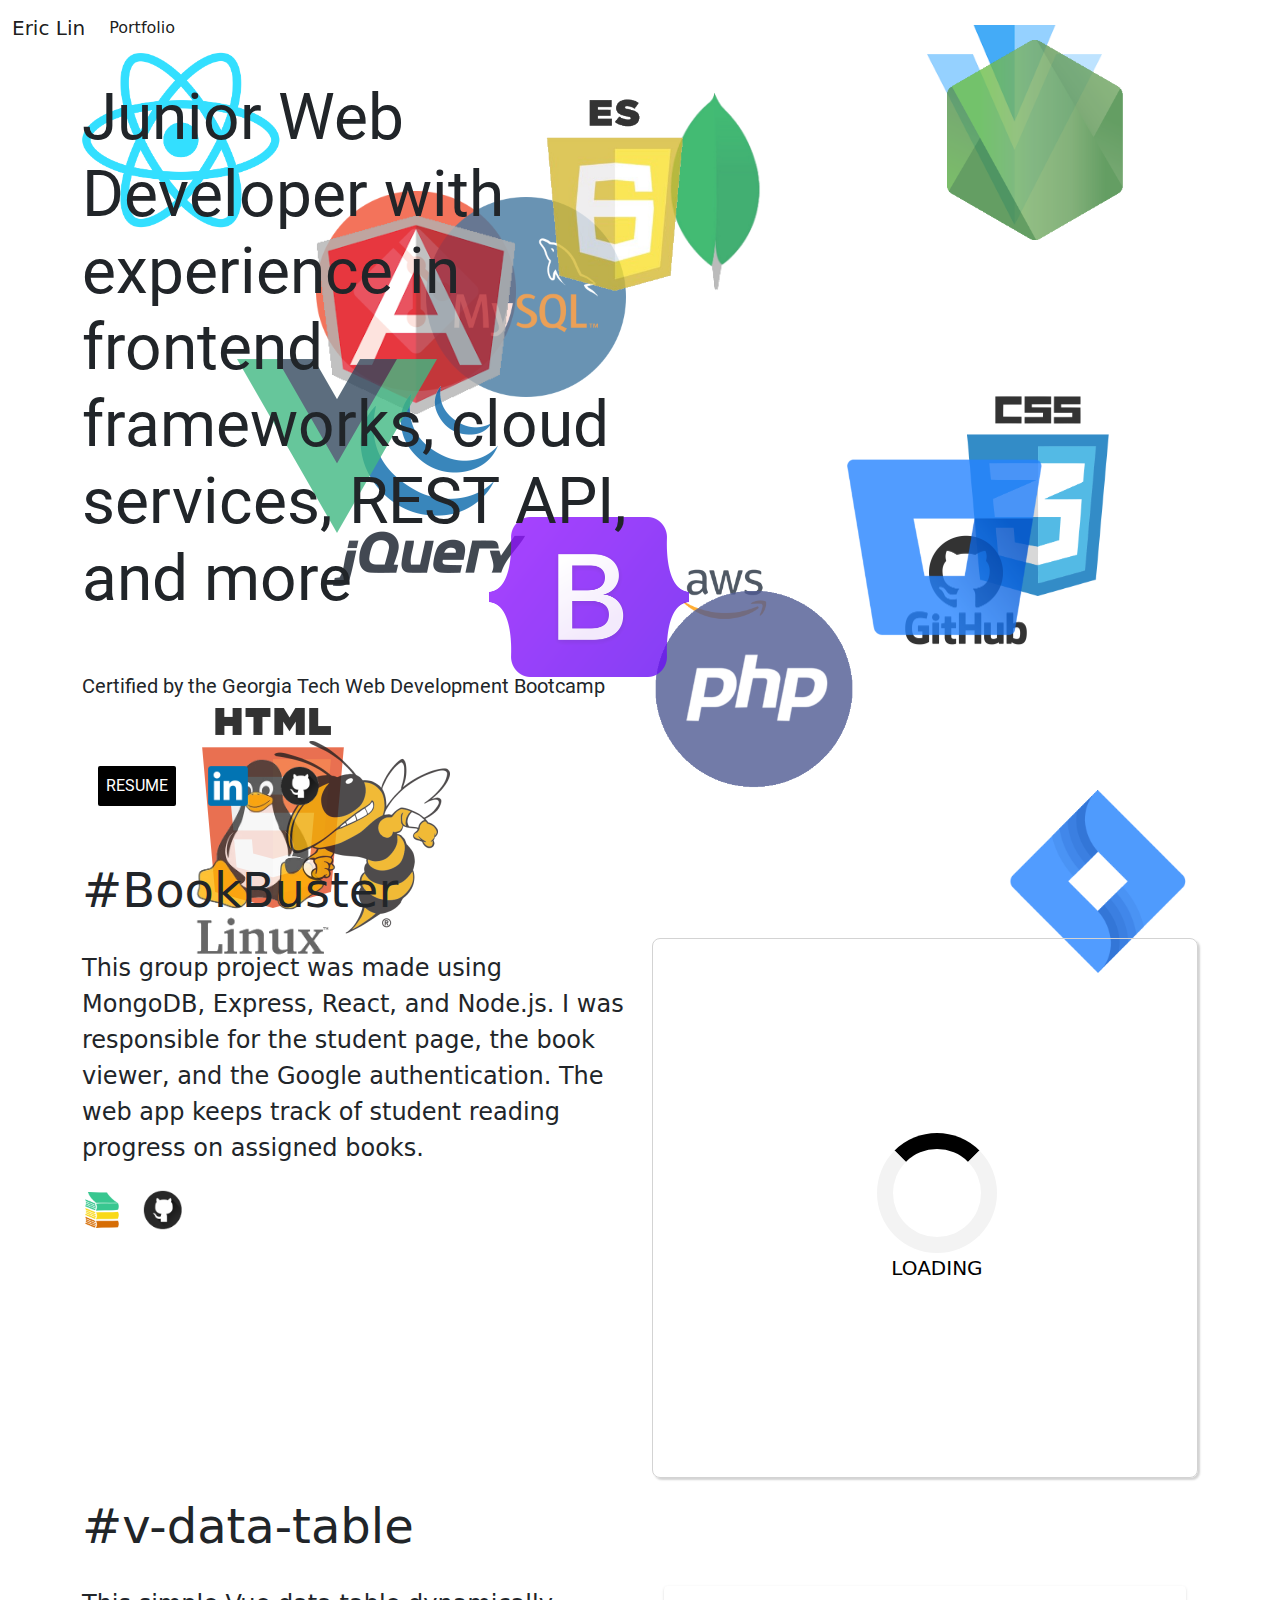
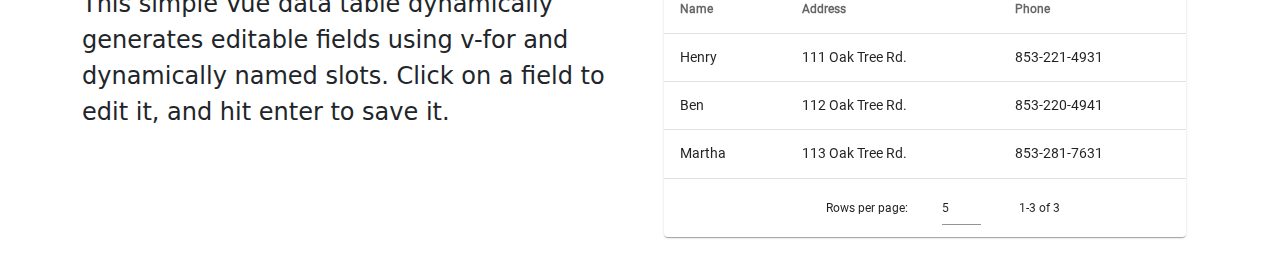
==== commit 7991de18: "portfolio single page" ====
--- a/index.html
+++ b/index.html
@@ -5,10 +5,12 @@
     <meta http-equiv="X-UA-Compatible" content="IE=edge">
     <meta name="viewport" content="width=device-width, initial-scale=1.0">
     <title>Eric Lin Portfolio</title>
+    <link href="vuetifyv2.6.9.min.css" rel="stylesheet">
     <link href="bootstrapv5.2.0.css" rel="stylesheet">
     <script src="bootstrapv5.2.0.js"></script>
-
-    <link href="common.css" rel="stylesheet">
+    <script src="vuev2.7.10.js"></script>
+    <script src="vuetifyv2.6.9.js"></script>
+
     <link href="style.css" rel="stylesheet">
 </head>
 <body>
@@ -21,102 +23,207 @@
           <div class="collapse navbar-collapse" id="navbarSupportedContent">
             <ul class="navbar-nav me-auto mb-2 mb-lg-0">
               <li class="nav-item">
-                <a class="nav-link active" aria-current="page" href="index.html">Home</a>
+                <a class="nav-link active" aria-current="page" href="index.html">Portfolio</a>
               </li>
-              <li class="nav-item">
-                <a class="nav-link" href="examples.html">Samples</a>
-              </li>
-            </ul>
           </div>
         </div>
     </nav>
 
-      <main class="container">
-        <div class="row mt-5">
-            <div class="roboto col-md-6 col-sm-12">
-                <h1>Junior Web Developer with experience in frontend frameworks, cloud services, REST API, and more</h1>
-                <br>
-                <br>
-                <h5>Certified by the Georgia Tech Web Development Bootcamp</h5>
-            </div>
-        </div>
-        <div class="row mt-5">
-            <div class="col-md-6 col-sm-12 social-links">
-                <a href="https://drive.google.com/file/d/17yF-xfWdAM0PHd15U9c7IuvL1Z97F6XX/view?usp=sharing" target="_blank">
-                    <div id="resume-button" class="roboto">RESUME</div>
-                </a>
-                <a href="https://www.linkedin.com/in/eric-lin-50779b178/" target="_blank"><img src="linkedin_logo.png"></a>
-                <a href="https://github.com/ericyilin8" target="_blank"><img src="github_logo.png"></a>
-            </div>
-        </div>
-        <bouncing>
-            <img src="Technologies/vuetify_logo.png">
-            <img src="Technologies/React_logo_logotype_emblem.png">
-            <img src="Technologies/logo-git-icon-1024x1024.png">
-            <img src="Technologies/mysql_logo.png">
-            <img src="Technologies/aws_logo_smile_1200x630.png">
-            <img src="Technologies/mongodb_logo.png">
-            <img src="Technologies/php_logo.png">
-            <img src="Technologies/node_logo.png">
-            <img src="Technologies/html5_logo.png">
-            <img src="Technologies/css3_logo.png">
-            <img src="Technologies/angularjs_logo.png">
-            <img src="Technologies/jquery_logo.png">
-            <img src="Technologies/bootstrap_logo.png">
-            <img src="Technologies/vue_logo.png">
-            <img src="Technologies/github_logo.png">
-            <img src="Technologies/jira_logo.png">
-            <img src="Technologies/bitbucket_logo.png">
-            <img src="Technologies/linux_logo.png">
-            <img src="Technologies/buzz_logo.png">
-            <img src="Technologies/es6_logo.png">
-        </bouncing>
-      </main>
-
-      <script>
-        let imgs = document.querySelectorAll('bouncing img');
-        for(img of imgs)
-        {
-            img.style.position = 'absolute';
-            img.style.left = Math.floor( Math.random()*(screen.width-img.width-10) )  + 'px';
-            img.style.top = Math.floor( Math.random()*(screen.height-img.height-10) ) + 'px';
-            
-            const leftNegative = Math.random() < 0.5 ? -1 : 1;
-            const topNegative = Math.random() < 0.5 ? -1 : 1;
-            img.leftVelocity = leftNegative*( Math.floor( Math.random()*2+1 ) );
-            img.topVelocity = topNegative*( Math.floor( Math.random()*2+1 ) );
-        }
-
-
-        setInterval(() => {
-            for(img of imgs) step(img);
-        }, 15)
-
-        function step(img) {
-            const newLeft = parseInt(img.style.left) + img.leftVelocity;
-            const newTop = parseInt(img.style.top) + img.topVelocity;
-            const absLeftVelocity = Math.abs(img.leftVelocity);
-            const absTopVelocity = Math.abs(img.topVelocity);
-            if(newLeft < 0) 
-            {
-              img.leftVelocity = absLeftVelocity;
-            }
-            if(newLeft > screen.width - img.width )
-            {
-              img.leftVelocity = -1*absLeftVelocity;
-            }
-            if(newTop < 0)
-            {
-              img.topVelocity = absTopVelocity;
-            }
-            if(newTop > screen.height - img.height)
-            {
-              img.topVelocity = -1*absTopVelocity;
-            }
-            
-            img.style.left = newLeft + 'px';
-            img.style.top = newTop + 'px';
-        }
+    <main class="container">
+      <div class="row">
+          <div class="roboto col-md-6 col-sm-12">
+              <h1>Junior Web Developer with experience in frontend frameworks, cloud services, REST API, and more</h1>
+              <br>
+              <br>
+              <h5>Certified by the Georgia Tech Web Development Bootcamp</h5>
+          </div>
+      </div>
+      <div class="row mt-5">
+          <div class="col-md-6 col-sm-12 social-links">
+              <a href="https://drive.google.com/file/d/17yF-xfWdAM0PHd15U9c7IuvL1Z97F6XX/view?usp=sharing" target="_blank">
+                  <div id="resume-button" class="roboto">RESUME</div>
+              </a>
+              <a href="https://www.linkedin.com/in/eric-lin-50779b178/" target="_blank"><img src="linkedin_logo.png"></a>
+              <a href="https://github.com/ericyilin8" target="_blank"><img src="github_logo.png"></a>
+          </div>
+      </div>
+      <bouncing>
+          <img src="Technologies/vuetify_logo.png">
+          <img src="Technologies/React_logo_logotype_emblem.png">
+          <img src="Technologies/logo-git-icon-1024x1024.png">
+          <img src="Technologies/mysql_logo.png">
+          <img src="Technologies/aws_logo_smile_1200x630.png">
+          <img src="Technologies/mongodb_logo.png">
+          <img src="Technologies/php_logo.png">
+          <img src="Technologies/node_logo.png">
+          <img src="Technologies/html5_logo.png">
+          <img src="Technologies/css3_logo.png">
+          <img src="Technologies/angularjs_logo.png">
+          <img src="Technologies/jquery_logo.png">
+          <img src="Technologies/bootstrap_logo.png">
+          <img src="Technologies/vue_logo.png">
+          <img src="Technologies/github_logo.png">
+          <img src="Technologies/jira_logo.png">
+          <img src="Technologies/bitbucket_logo.png">
+          <img src="Technologies/linux_logo.png">
+          <img src="Technologies/buzz_logo.png">
+          <img src="Technologies/es6_logo.png">
+      </bouncing>
+
+      <div class="row project-row mt-5">
+        <project-title>#BookBuster</project-title>
+        <div class="col-sm-12 col-md-6">
+          <div class="row">
+            <div class="col">
+              <span class="fs-4">
+                This group project was made using MongoDB, Express, React, and Node.js. I was responsible for the student page, the book viewer, and the Google authentication.
+                The web app keeps track of student reading progress on assigned books.
+              </span>
+            </div>
+          </div>
+          <div class="row">
+            <div id="bookbusterLinks" class="col">
+              <a href="https://bookbuster2.herokuapp.com/">
+                <img src="bookbuster_logo.png">
+              </a>
+              <a href="https://github.com/MacyCorbin/Student-Reading">
+                <img src="github_logo.png">
+              </a>
+            </div>
+          </div>
+
+        </div>
+        <div class="col-sm-12 col-md-6 position-relative">
+          <div id="iFramePlaceholder" class="d-flex justify-content-center align-items-center position-absolute">
+            <div class="d-flex flex-column align-items-center">
+              <div class="loader m-0"></div>
+              <div>
+                <span class="fs-5" style="color: black;">LOADING</span>
+              </div>
+            </div>
+          </div>
+          <div id="bookbuster">
+            <iframe class="invisible" src="https://bookbuster2.herokuapp.com/"></iframe>
+          </div>
+        </div>
+      </div>
+      <div class="row project-row">
+        <project-title>#v-data-table</project-title>
+        <div class="col-sm-12 col-md-6">
+          <div class="row">
+            <div class="col">
+              <span class="fs-4">
+                This simple Vue data table dynamically generates editable fields using v-for and dynamically named slots.
+                Click on a field to edit it, and hit enter to save it.
+              </span>
+            </div>
+          </div>
+        </div>
+        <div class="col-sm-12 col-md-6">
+          <div id="app">
+              <v-app>
+                <v-main>
+                  <v-container>
+                      <v-data-table
+                          :headers="headers"
+                          :items="items"
+                          :items-per-page="5"
+                          class="elevation-1"
+                      >
+                          <template v-for="header in headers" #[`item.${header.value}`]="props">
+                              <v-edit-dialog
+                              :return-value.sync="props.item[header.value]"
+                            >
+                              {{ props.item[header.value] }}
+                              <template v-slot:input>
+                                <v-text-field
+                                  v-model="props.item[header.value]"
+                                  label="Edit"
+                                  single-line
+                                  counter
+                                ></v-text-field>
+                              </template>
+                            </v-edit-dialog>
+                          </template>
+                      </v-data-table>
+                  </v-container>
+                </v-main>
+              </v-app>
+          </div>
+        </div>
+      </div>
+    </main>
+
+    <script>
+      let imgs = document.querySelectorAll('bouncing img');
+      for(img of imgs)
+      {
+          img.style.position = 'absolute';
+          img.style.left = Math.floor( Math.random()*(screen.width-img.width-10) )  + 'px';
+          img.style.top = Math.floor( Math.random()*(screen.height-img.height-10) ) + 'px';
+          
+          const leftNegative = Math.random() < 0.5 ? -1 : 1;
+          const topNegative = Math.random() < 0.5 ? -1 : 1;
+          img.leftVelocity = leftNegative*( Math.floor( Math.random()*2+1 ) );
+          img.topVelocity = topNegative*( Math.floor( Math.random()*2+1 ) );
+      }
+
+
+      setInterval(() => {
+          for(img of imgs) step(img);
+      }, 15)
+
+      function step(img) {
+          const newLeft = parseInt(img.style.left) + img.leftVelocity;
+          const newTop = parseInt(img.style.top) + img.topVelocity;
+          const absLeftVelocity = Math.abs(img.leftVelocity);
+          const absTopVelocity = Math.abs(img.topVelocity);
+          if(newLeft < 0) 
+          {
+            img.leftVelocity = absLeftVelocity;
+          }
+          if(newLeft > document.body.clientWidth - img.width )
+          {
+            img.leftVelocity = -1*absLeftVelocity;
+          }
+          if(newTop < 0)
+          {
+            img.topVelocity = absTopVelocity;
+          }
+          if(newTop > document.body.clientHeight - img.height)
+          {
+            img.topVelocity = -1*absTopVelocity;
+          }
+          
+          img.style.left = newLeft + 'px';
+          img.style.top = newTop + 'px';
+      }
+    </script>
+
+    <script>
+      let data = {
+          headers: [{text:'Name', value:'name'}, {text:'Address', value:'address'}, {text: 'Phone', value: 'phone'}],
+          items: [
+            {name:'Henry', address: '111 Oak Tree Rd.', phone: '853-221-4931'},
+            {name:'Ben', address: '112 Oak Tree Rd.', phone: '853-220-4941'},
+            {name:'Martha', address: '113 Oak Tree Rd.', phone: '853-281-7631'}
+          ]
+      }
+  
+      new Vue({
+          el: '#app',
+          vuetify: new Vuetify(),
+          data: data
+      })
       </script>
+
+    <script>
+      const iframe = document.querySelector("iframe");
+      const placeholder = document.querySelector("#iFramePlaceholder");
+      iframe.addEventListener("load", function (evt) {
+        placeholder.className = "d-none";
+        iframe.className="visible";
+      })
+    </script>
 </body>
 </html>--- a/vuetifyv2.6.9.min.css
+++ b/vuetifyv2.6.9.min.css
@@ -0,0 +1,9 @@
+/*!
+* Vuetify v2.6.9
+* Forged by John Leider
+* Released under the MIT License.
+*/@-webkit-keyframes v-shake{59%{margin-left:0}60%,80%{margin-left:2px}70%,90%{margin-left:-2px}}@keyframes v-shake{59%{margin-left:0}60%,80%{margin-left:2px}70%,90%{margin-left:-2px}}.v-application .black{background-color:#000!important;border-color:#000!important}.v-application .black--text{color:#000!important;caret-color:#000!important}.v-application .white{background-color:#fff!important;border-color:#fff!important}.v-application .white--text{color:#fff!important;caret-color:#fff!important}.v-application .transparent{background-color:transparent!important;border-color:transparent!important}.v-application .transparent--text{color:transparent!important;caret-color:transparent!important}.v-application .red{background-color:#f44336!important;border-color:#f44336!important}.v-application .red--text{color:#f44336!important;caret-color:#f44336!important}.v-application .red.lighten-5{background-color:#ffebee!important;border-color:#ffebee!important}.v-application .red--text.text--lighten-5{color:#ffebee!important;caret-color:#ffebee!important}.v-application .red.lighten-4{background-color:#ffcdd2!important;border-color:#ffcdd2!important}.v-application .red--text.text--lighten-4{color:#ffcdd2!important;caret-color:#ffcdd2!important}.v-application .red.lighten-3{background-color:#ef9a9a!important;border-color:#ef9a9a!important}.v-application .red--text.text--lighten-3{color:#ef9a9a!important;caret-color:#ef9a9a!important}.v-application .red.lighten-2{background-color:#e57373!important;border-color:#e57373!important}.v-application .red--text.text--lighten-2{color:#e57373!important;caret-color:#e57373!important}.v-application .red.lighten-1{background-color:#ef5350!important;border-color:#ef5350!important}.v-application .red--text.text--lighten-1{color:#ef5350!important;caret-color:#ef5350!important}.v-application .red.darken-1{background-color:#e53935!important;border-color:#e53935!important}.v-application .red--text.text--darken-1{color:#e53935!important;caret-color:#e53935!important}.v-application .red.darken-2{background-color:#d32f2f!important;border-color:#d32f2f!important}.v-application .red--text.text--darken-2{color:#d32f2f!important;caret-color:#d32f2f!important}.v-application .red.darken-3{background-color:#c62828!important;border-color:#c62828!important}.v-application .red--text.text--darken-3{color:#c62828!important;caret-color:#c62828!important}.v-application .red.darken-4{background-color:#b71c1c!important;border-color:#b71c1c!important}.v-application .red--text.text--darken-4{color:#b71c1c!important;caret-color:#b71c1c!important}.v-application .red.accent-1{background-color:#ff8a80!important;border-color:#ff8a80!important}.v-application .red--text.text--accent-1{color:#ff8a80!important;caret-color:#ff8a80!important}.v-application .red.accent-2{background-color:#ff5252!important;border-color:#ff5252!important}.v-application .red--text.text--accent-2{color:#ff5252!important;caret-color:#ff5252!important}.v-application .red.accent-3{background-color:#ff1744!important;border-color:#ff1744!important}.v-application .red--text.text--accent-3{color:#ff1744!important;caret-color:#ff1744!important}.v-application .red.accent-4{background-color:#d50000!important;border-color:#d50000!important}.v-application .red--text.text--accent-4{color:#d50000!important;caret-color:#d50000!important}.v-application .pink{background-color:#e91e63!important;border-color:#e91e63!important}.v-application .pink--text{color:#e91e63!important;caret-color:#e91e63!important}.v-application .pink.lighten-5{background-color:#fce4ec!important;border-color:#fce4ec!important}.v-application .pink--text.text--lighten-5{color:#fce4ec!important;caret-color:#fce4ec!important}.v-application .pink.lighten-4{background-color:#f8bbd0!important;border-color:#f8bbd0!important}.v-application .pink--text.text--lighten-4{color:#f8bbd0!important;caret-color:#f8bbd0!important}.v-application .pink.lighten-3{background-color:#f48fb1!important;border-color:#f48fb1!important}.v-application .pink--text.text--lighten-3{color:#f48fb1!important;caret-color:#f48fb1!important}.v-application .pink.lighten-2{background-color:#f06292!important;border-color:#f06292!important}.v-application .pink--text.text--lighten-2{color:#f06292!important;caret-color:#f06292!important}.v-application .pink.lighten-1{background-color:#ec407a!important;border-color:#ec407a!important}.v-application .pink--text.text--lighten-1{color:#ec407a!important;caret-color:#ec407a!important}.v-application .pink.darken-1{background-color:#d81b60!important;border-color:#d81b60!important}.v-application .pink--text.text--darken-1{color:#d81b60!important;caret-color:#d81b60!important}.v-application .pink.darken-2{background-color:#c2185b!important;border-color:#c2185b!important}.v-application .pink--text.text--darken-2{color:#c2185b!important;caret-color:#c2185b!important}.v-application .pink.darken-3{background-color:#ad1457!important;border-color:#ad1457!important}.v-application .pink--text.text--darken-3{color:#ad1457!important;caret-color:#ad1457!important}.v-application .pink.darken-4{background-color:#880e4f!important;border-color:#880e4f!important}.v-application .pink--text.text--darken-4{color:#880e4f!important;caret-color:#880e4f!important}.v-application .pink.accent-1{background-color:#ff80ab!important;border-color:#ff80ab!important}.v-application .pink--text.text--accent-1{color:#ff80ab!important;caret-color:#ff80ab!important}.v-application .pink.accent-2{background-color:#ff4081!important;border-color:#ff4081!important}.v-application .pink--text.text--accent-2{color:#ff4081!important;caret-color:#ff4081!important}.v-application .pink.accent-3{background-color:#f50057!important;border-color:#f50057!important}.v-application .pink--text.text--accent-3{color:#f50057!important;caret-color:#f50057!important}.v-application .pink.accent-4{background-color:#c51162!important;border-color:#c51162!important}.v-application .pink--text.text--accent-4{color:#c51162!important;caret-color:#c51162!important}.v-application .purple{background-color:#9c27b0!important;border-color:#9c27b0!important}.v-application .purple--text{color:#9c27b0!important;caret-color:#9c27b0!important}.v-application .purple.lighten-5{background-color:#f3e5f5!important;border-color:#f3e5f5!important}.v-application .purple--text.text--lighten-5{color:#f3e5f5!important;caret-color:#f3e5f5!important}.v-application .purple.lighten-4{background-color:#e1bee7!important;border-color:#e1bee7!important}.v-application .purple--text.text--lighten-4{color:#e1bee7!important;caret-color:#e1bee7!important}.v-application .purple.lighten-3{background-color:#ce93d8!important;border-color:#ce93d8!important}.v-application .purple--text.text--lighten-3{color:#ce93d8!important;caret-color:#ce93d8!important}.v-application .purple.lighten-2{background-color:#ba68c8!important;border-color:#ba68c8!important}.v-application .purple--text.text--lighten-2{color:#ba68c8!important;caret-color:#ba68c8!important}.v-application .purple.lighten-1{background-color:#ab47bc!important;border-color:#ab47bc!important}.v-application .purple--text.text--lighten-1{color:#ab47bc!important;caret-color:#ab47bc!important}.v-application .purple.darken-1{background-color:#8e24aa!important;border-color:#8e24aa!important}.v-application .purple--text.text--darken-1{color:#8e24aa!important;caret-color:#8e24aa!important}.v-application .purple.darken-2{background-color:#7b1fa2!important;border-color:#7b1fa2!important}.v-application .purple--text.text--darken-2{color:#7b1fa2!important;caret-color:#7b1fa2!important}.v-application .purple.darken-3{background-color:#6a1b9a!important;border-color:#6a1b9a!important}.v-application .purple--text.text--darken-3{color:#6a1b9a!important;caret-color:#6a1b9a!important}.v-application .purple.darken-4{background-color:#4a148c!important;border-color:#4a148c!important}.v-application .purple--text.text--darken-4{color:#4a148c!important;caret-color:#4a148c!important}.v-application .purple.accent-1{background-color:#ea80fc!important;border-color:#ea80fc!important}.v-application .purple--text.text--accent-1{color:#ea80fc!important;caret-color:#ea80fc!important}.v-application .purple.accent-2{background-color:#e040fb!important;border-color:#e040fb!important}.v-application .purple--text.text--accent-2{color:#e040fb!important;caret-color:#e040fb!important}.v-application .purple.accent-3{background-color:#d500f9!important;border-color:#d500f9!important}.v-application .purple--text.text--accent-3{color:#d500f9!important;caret-color:#d500f9!important}.v-application .purple.accent-4{background-color:#a0f!important;border-color:#a0f!important}.v-application .purple--text.text--accent-4{color:#a0f!important;caret-color:#a0f!important}.v-application .deep-purple{background-color:#673ab7!important;border-color:#673ab7!important}.v-application .deep-purple--text{color:#673ab7!important;caret-color:#673ab7!important}.v-application .deep-purple.lighten-5{background-color:#ede7f6!important;border-color:#ede7f6!important}.v-application .deep-purple--text.text--lighten-5{color:#ede7f6!important;caret-color:#ede7f6!important}.v-application .deep-purple.lighten-4{background-color:#d1c4e9!important;border-color:#d1c4e9!important}.v-application .deep-purple--text.text--lighten-4{color:#d1c4e9!important;caret-color:#d1c4e9!important}.v-application .deep-purple.lighten-3{background-color:#b39ddb!important;border-color:#b39ddb!important}.v-application .deep-purple--text.text--lighten-3{color:#b39ddb!important;caret-color:#b39ddb!important}.v-application .deep-purple.lighten-2{background-color:#9575cd!important;border-color:#9575cd!important}.v-application .deep-purple--text.text--lighten-2{color:#9575cd!important;caret-color:#9575cd!important}.v-application .deep-purple.lighten-1{background-color:#7e57c2!important;border-color:#7e57c2!important}.v-application .deep-purple--text.text--lighten-1{color:#7e57c2!important;caret-color:#7e57c2!important}.v-application .deep-purple.darken-1{background-color:#5e35b1!important;border-color:#5e35b1!important}.v-application .deep-purple--text.text--darken-1{color:#5e35b1!important;caret-color:#5e35b1!important}.v-application .deep-purple.darken-2{background-color:#512da8!important;border-color:#512da8!important}.v-application .deep-purple--text.text--darken-2{color:#512da8!important;caret-color:#512da8!important}.v-application .deep-purple.darken-3{background-color:#4527a0!important;border-color:#4527a0!important}.v-application .deep-purple--text.text--darken-3{color:#4527a0!important;caret-color:#4527a0!important}.v-application .deep-purple.darken-4{background-color:#311b92!important;border-color:#311b92!important}.v-application .deep-purple--text.text--darken-4{color:#311b92!important;caret-color:#311b92!important}.v-application .deep-purple.accent-1{background-color:#b388ff!important;border-color:#b388ff!important}.v-application .deep-purple--text.text--accent-1{color:#b388ff!important;caret-color:#b388ff!important}.v-application .deep-purple.accent-2{background-color:#7c4dff!important;border-color:#7c4dff!important}.v-application .deep-purple--text.text--accent-2{color:#7c4dff!important;caret-color:#7c4dff!important}.v-application .deep-purple.accent-3{background-color:#651fff!important;border-color:#651fff!important}.v-application .deep-purple--text.text--accent-3{color:#651fff!important;caret-color:#651fff!important}.v-application .deep-purple.accent-4{background-color:#6200ea!important;border-color:#6200ea!important}.v-application .deep-purple--text.text--accent-4{color:#6200ea!important;caret-color:#6200ea!important}.v-application .indigo{background-color:#3f51b5!important;border-color:#3f51b5!important}.v-application .indigo--text{color:#3f51b5!important;caret-color:#3f51b5!important}.v-application .indigo.lighten-5{background-color:#e8eaf6!important;border-color:#e8eaf6!important}.v-application .indigo--text.text--lighten-5{color:#e8eaf6!important;caret-color:#e8eaf6!important}.v-application .indigo.lighten-4{background-color:#c5cae9!important;border-color:#c5cae9!important}.v-application .indigo--text.text--lighten-4{color:#c5cae9!important;caret-color:#c5cae9!important}.v-application .indigo.lighten-3{background-color:#9fa8da!important;border-color:#9fa8da!important}.v-application .indigo--text.text--lighten-3{color:#9fa8da!important;caret-color:#9fa8da!important}.v-application .indigo.lighten-2{background-color:#7986cb!important;border-color:#7986cb!important}.v-application .indigo--text.text--lighten-2{color:#7986cb!important;caret-color:#7986cb!important}.v-application .indigo.lighten-1{background-color:#5c6bc0!important;border-color:#5c6bc0!important}.v-application .indigo--text.text--lighten-1{color:#5c6bc0!important;caret-color:#5c6bc0!important}.v-application .indigo.darken-1{background-color:#3949ab!important;border-color:#3949ab!important}.v-application .indigo--text.text--darken-1{color:#3949ab!important;caret-color:#3949ab!important}.v-application .indigo.darken-2{background-color:#303f9f!important;border-color:#303f9f!important}.v-application .indigo--text.text--darken-2{color:#303f9f!important;caret-color:#303f9f!important}.v-application .indigo.darken-3{background-color:#283593!important;border-color:#283593!important}.v-application .indigo--text.text--darken-3{color:#283593!important;caret-color:#283593!important}.v-application .indigo.darken-4{background-color:#1a237e!important;border-color:#1a237e!important}.v-application .indigo--text.text--darken-4{color:#1a237e!important;caret-color:#1a237e!important}.v-application .indigo.accent-1{background-color:#8c9eff!important;border-color:#8c9eff!important}.v-application .indigo--text.text--accent-1{color:#8c9eff!important;caret-color:#8c9eff!important}.v-application .indigo.accent-2{background-color:#536dfe!important;border-color:#536dfe!important}.v-application .indigo--text.text--accent-2{color:#536dfe!important;caret-color:#536dfe!important}.v-application .indigo.accent-3{background-color:#3d5afe!important;border-color:#3d5afe!important}.v-application .indigo--text.text--accent-3{color:#3d5afe!important;caret-color:#3d5afe!important}.v-application .indigo.accent-4{background-color:#304ffe!important;border-color:#304ffe!important}.v-application .indigo--text.text--accent-4{color:#304ffe!important;caret-color:#304ffe!important}.v-application .blue{background-color:#2196f3!important;border-color:#2196f3!important}.v-application .blue--text{color:#2196f3!important;caret-color:#2196f3!important}.v-application .blue.lighten-5{background-color:#e3f2fd!important;border-color:#e3f2fd!important}.v-application .blue--text.text--lighten-5{color:#e3f2fd!important;caret-color:#e3f2fd!important}.v-application .blue.lighten-4{background-color:#bbdefb!important;border-color:#bbdefb!important}.v-application .blue--text.text--lighten-4{color:#bbdefb!important;caret-color:#bbdefb!important}.v-application .blue.lighten-3{background-color:#90caf9!important;border-color:#90caf9!important}.v-application .blue--text.text--lighten-3{color:#90caf9!important;caret-color:#90caf9!important}.v-application .blue.lighten-2{background-color:#64b5f6!important;border-color:#64b5f6!important}.v-application .blue--text.text--lighten-2{color:#64b5f6!important;caret-color:#64b5f6!important}.v-application .blue.lighten-1{background-color:#42a5f5!important;border-color:#42a5f5!important}.v-application .blue--text.text--lighten-1{color:#42a5f5!important;caret-color:#42a5f5!important}.v-application .blue.darken-1{background-color:#1e88e5!important;border-color:#1e88e5!important}.v-application .blue--text.text--darken-1{color:#1e88e5!important;caret-color:#1e88e5!important}.v-application .blue.darken-2{background-color:#1976d2!important;border-color:#1976d2!important}.v-application .blue--text.text--darken-2{color:#1976d2!important;caret-color:#1976d2!important}.v-application .blue.darken-3{background-color:#1565c0!important;border-color:#1565c0!important}.v-application .blue--text.text--darken-3{color:#1565c0!important;caret-color:#1565c0!important}.v-application .blue.darken-4{background-color:#0d47a1!important;border-color:#0d47a1!important}.v-application .blue--text.text--darken-4{color:#0d47a1!important;caret-color:#0d47a1!important}.v-application .blue.accent-1{background-color:#82b1ff!important;border-color:#82b1ff!important}.v-application .blue--text.text--accent-1{color:#82b1ff!important;caret-color:#82b1ff!important}.v-application .blue.accent-2{background-color:#448aff!important;border-color:#448aff!important}.v-application .blue--text.text--accent-2{color:#448aff!important;caret-color:#448aff!important}.v-application .blue.accent-3{background-color:#2979ff!important;border-color:#2979ff!important}.v-application .blue--text.text--accent-3{color:#2979ff!important;caret-color:#2979ff!important}.v-application .blue.accent-4{background-color:#2962ff!important;border-color:#2962ff!important}.v-application .blue--text.text--accent-4{color:#2962ff!important;caret-color:#2962ff!important}.v-application .light-blue{background-color:#03a9f4!important;border-color:#03a9f4!important}.v-application .light-blue--text{color:#03a9f4!important;caret-color:#03a9f4!important}.v-application .light-blue.lighten-5{background-color:#e1f5fe!important;border-color:#e1f5fe!important}.v-application .light-blue--text.text--lighten-5{color:#e1f5fe!important;caret-color:#e1f5fe!important}.v-application .light-blue.lighten-4{background-color:#b3e5fc!important;border-color:#b3e5fc!important}.v-application .light-blue--text.text--lighten-4{color:#b3e5fc!important;caret-color:#b3e5fc!important}.v-application .light-blue.lighten-3{background-color:#81d4fa!important;border-color:#81d4fa!important}.v-application .light-blue--text.text--lighten-3{color:#81d4fa!important;caret-color:#81d4fa!important}.v-application .light-blue.lighten-2{background-color:#4fc3f7!important;border-color:#4fc3f7!important}.v-application .light-blue--text.text--lighten-2{color:#4fc3f7!important;caret-color:#4fc3f7!important}.v-application .light-blue.lighten-1{background-color:#29b6f6!important;border-color:#29b6f6!important}.v-application .light-blue--text.text--lighten-1{color:#29b6f6!important;caret-color:#29b6f6!important}.v-application .light-blue.darken-1{background-color:#039be5!important;border-color:#039be5!important}.v-application .light-blue--text.text--darken-1{color:#039be5!important;caret-color:#039be5!important}.v-application .light-blue.darken-2{background-color:#0288d1!important;border-color:#0288d1!important}.v-application .light-blue--text.text--darken-2{color:#0288d1!important;caret-color:#0288d1!important}.v-application .light-blue.darken-3{background-color:#0277bd!important;border-color:#0277bd!important}.v-application .light-blue--text.text--darken-3{color:#0277bd!important;caret-color:#0277bd!important}.v-application .light-blue.darken-4{background-color:#01579b!important;border-color:#01579b!important}.v-application .light-blue--text.text--darken-4{color:#01579b!important;caret-color:#01579b!important}.v-application .light-blue.accent-1{background-color:#80d8ff!important;border-color:#80d8ff!important}.v-application .light-blue--text.text--accent-1{color:#80d8ff!important;caret-color:#80d8ff!important}.v-application .light-blue.accent-2{background-color:#40c4ff!important;border-color:#40c4ff!important}.v-application .light-blue--text.text--accent-2{color:#40c4ff!important;caret-color:#40c4ff!important}.v-application .light-blue.accent-3{background-color:#00b0ff!important;border-color:#00b0ff!important}.v-application .light-blue--text.text--accent-3{color:#00b0ff!important;caret-color:#00b0ff!important}.v-application .light-blue.accent-4{background-color:#0091ea!important;border-color:#0091ea!important}.v-application .light-blue--text.text--accent-4{color:#0091ea!important;caret-color:#0091ea!important}.v-application .cyan{background-color:#00bcd4!important;border-color:#00bcd4!important}.v-application .cyan--text{color:#00bcd4!important;caret-color:#00bcd4!important}.v-application .cyan.lighten-5{background-color:#e0f7fa!important;border-color:#e0f7fa!important}.v-application .cyan--text.text--lighten-5{color:#e0f7fa!important;caret-color:#e0f7fa!important}.v-application .cyan.lighten-4{background-color:#b2ebf2!important;border-color:#b2ebf2!important}.v-application .cyan--text.text--lighten-4{color:#b2ebf2!important;caret-color:#b2ebf2!important}.v-application .cyan.lighten-3{background-color:#80deea!important;border-color:#80deea!important}.v-application .cyan--text.text--lighten-3{color:#80deea!important;caret-color:#80deea!important}.v-application .cyan.lighten-2{background-color:#4dd0e1!important;border-color:#4dd0e1!important}.v-application .cyan--text.text--lighten-2{color:#4dd0e1!important;caret-color:#4dd0e1!important}.v-application .cyan.lighten-1{background-color:#26c6da!important;border-color:#26c6da!important}.v-application .cyan--text.text--lighten-1{color:#26c6da!important;caret-color:#26c6da!important}.v-application .cyan.darken-1{background-color:#00acc1!important;border-color:#00acc1!important}.v-application .cyan--text.text--darken-1{color:#00acc1!important;caret-color:#00acc1!important}.v-application .cyan.darken-2{background-color:#0097a7!important;border-color:#0097a7!important}.v-application .cyan--text.text--darken-2{color:#0097a7!important;caret-color:#0097a7!important}.v-application .cyan.darken-3{background-color:#00838f!important;border-color:#00838f!important}.v-application .cyan--text.text--darken-3{color:#00838f!important;caret-color:#00838f!important}.v-application .cyan.darken-4{background-color:#006064!important;border-color:#006064!important}.v-application .cyan--text.text--darken-4{color:#006064!important;caret-color:#006064!important}.v-application .cyan.accent-1{background-color:#84ffff!important;border-color:#84ffff!important}.v-application .cyan--text.text--accent-1{color:#84ffff!important;caret-color:#84ffff!important}.v-application .cyan.accent-2{background-color:#18ffff!important;border-color:#18ffff!important}.v-application .cyan--text.text--accent-2{color:#18ffff!important;caret-color:#18ffff!important}.v-application .cyan.accent-3{background-color:#00e5ff!important;border-color:#00e5ff!important}.v-application .cyan--text.text--accent-3{color:#00e5ff!important;caret-color:#00e5ff!important}.v-application .cyan.accent-4{background-color:#00b8d4!important;border-color:#00b8d4!important}.v-application .cyan--text.text--accent-4{color:#00b8d4!important;caret-color:#00b8d4!important}.v-application .teal{background-color:#009688!important;border-color:#009688!important}.v-application .teal--text{color:#009688!important;caret-color:#009688!important}.v-application .teal.lighten-5{background-color:#e0f2f1!important;border-color:#e0f2f1!important}.v-application .teal--text.text--lighten-5{color:#e0f2f1!important;caret-color:#e0f2f1!important}.v-application .teal.lighten-4{background-color:#b2dfdb!important;border-color:#b2dfdb!important}.v-application .teal--text.text--lighten-4{color:#b2dfdb!important;caret-color:#b2dfdb!important}.v-application .teal.lighten-3{background-color:#80cbc4!important;border-color:#80cbc4!important}.v-application .teal--text.text--lighten-3{color:#80cbc4!important;caret-color:#80cbc4!important}.v-application .teal.lighten-2{background-color:#4db6ac!important;border-color:#4db6ac!important}.v-application .teal--text.text--lighten-2{color:#4db6ac!important;caret-color:#4db6ac!important}.v-application .teal.lighten-1{background-color:#26a69a!important;border-color:#26a69a!important}.v-application .teal--text.text--lighten-1{color:#26a69a!important;caret-color:#26a69a!important}.v-application .teal.darken-1{background-color:#00897b!important;border-color:#00897b!important}.v-application .teal--text.text--darken-1{color:#00897b!important;caret-color:#00897b!important}.v-application .teal.darken-2{background-color:#00796b!important;border-color:#00796b!important}.v-application .teal--text.text--darken-2{color:#00796b!important;caret-color:#00796b!important}.v-application .teal.darken-3{background-color:#00695c!important;border-color:#00695c!important}.v-application .teal--text.text--darken-3{color:#00695c!important;caret-color:#00695c!important}.v-application .teal.darken-4{background-color:#004d40!important;border-color:#004d40!important}.v-application .teal--text.text--darken-4{color:#004d40!important;caret-color:#004d40!important}.v-application .teal.accent-1{background-color:#a7ffeb!important;border-color:#a7ffeb!important}.v-application .teal--text.text--accent-1{color:#a7ffeb!important;caret-color:#a7ffeb!important}.v-application .teal.accent-2{background-color:#64ffda!important;border-color:#64ffda!important}.v-application .teal--text.text--accent-2{color:#64ffda!important;caret-color:#64ffda!important}.v-application .teal.accent-3{background-color:#1de9b6!important;border-color:#1de9b6!important}.v-application .teal--text.text--accent-3{color:#1de9b6!important;caret-color:#1de9b6!important}.v-application .teal.accent-4{background-color:#00bfa5!important;border-color:#00bfa5!important}.v-application .teal--text.text--accent-4{color:#00bfa5!important;caret-color:#00bfa5!important}.v-application .green{background-color:#4caf50!important;border-color:#4caf50!important}.v-application .green--text{color:#4caf50!important;caret-color:#4caf50!important}.v-application .green.lighten-5{background-color:#e8f5e9!important;border-color:#e8f5e9!important}.v-application .green--text.text--lighten-5{color:#e8f5e9!important;caret-color:#e8f5e9!important}.v-application .green.lighten-4{background-color:#c8e6c9!important;border-color:#c8e6c9!important}.v-application .green--text.text--lighten-4{color:#c8e6c9!important;caret-color:#c8e6c9!important}.v-application .green.lighten-3{background-color:#a5d6a7!important;border-color:#a5d6a7!important}.v-application .green--text.text--lighten-3{color:#a5d6a7!important;caret-color:#a5d6a7!important}.v-application .green.lighten-2{background-color:#81c784!important;border-color:#81c784!important}.v-application .green--text.text--lighten-2{color:#81c784!important;caret-color:#81c784!important}.v-application .green.lighten-1{background-color:#66bb6a!important;border-color:#66bb6a!important}.v-application .green--text.text--lighten-1{color:#66bb6a!important;caret-color:#66bb6a!important}.v-application .green.darken-1{background-color:#43a047!important;border-color:#43a047!important}.v-application .green--text.text--darken-1{color:#43a047!important;caret-color:#43a047!important}.v-application .green.darken-2{background-color:#388e3c!important;border-color:#388e3c!important}.v-application .green--text.text--darken-2{color:#388e3c!important;caret-color:#388e3c!important}.v-application .green.darken-3{background-color:#2e7d32!important;border-color:#2e7d32!important}.v-application .green--text.text--darken-3{color:#2e7d32!important;caret-color:#2e7d32!important}.v-application .green.darken-4{background-color:#1b5e20!important;border-color:#1b5e20!important}.v-application .green--text.text--darken-4{color:#1b5e20!important;caret-color:#1b5e20!important}.v-application .green.accent-1{background-color:#b9f6ca!important;border-color:#b9f6ca!important}.v-application .green--text.text--accent-1{color:#b9f6ca!important;caret-color:#b9f6ca!important}.v-application .green.accent-2{background-color:#69f0ae!important;border-color:#69f0ae!important}.v-application .green--text.text--accent-2{color:#69f0ae!important;caret-color:#69f0ae!important}.v-application .green.accent-3{background-color:#00e676!important;border-color:#00e676!important}.v-application .green--text.text--accent-3{color:#00e676!important;caret-color:#00e676!important}.v-application .green.accent-4{background-color:#00c853!important;border-color:#00c853!important}.v-application .green--text.text--accent-4{color:#00c853!important;caret-color:#00c853!important}.v-application .light-green{background-color:#8bc34a!important;border-color:#8bc34a!important}.v-application .light-green--text{color:#8bc34a!important;caret-color:#8bc34a!important}.v-application .light-green.lighten-5{background-color:#f1f8e9!important;border-color:#f1f8e9!important}.v-application .light-green--text.text--lighten-5{color:#f1f8e9!important;caret-color:#f1f8e9!important}.v-application .light-green.lighten-4{background-color:#dcedc8!important;border-color:#dcedc8!important}.v-application .light-green--text.text--lighten-4{color:#dcedc8!important;caret-color:#dcedc8!important}.v-application .light-green.lighten-3{background-color:#c5e1a5!important;border-color:#c5e1a5!important}.v-application .light-green--text.text--lighten-3{color:#c5e1a5!important;caret-color:#c5e1a5!important}.v-application .light-green.lighten-2{background-color:#aed581!important;border-color:#aed581!important}.v-application .light-green--text.text--lighten-2{color:#aed581!important;caret-color:#aed581!important}.v-application .light-green.lighten-1{background-color:#9ccc65!important;border-color:#9ccc65!important}.v-application .light-green--text.text--lighten-1{color:#9ccc65!important;caret-color:#9ccc65!important}.v-application .light-green.darken-1{background-color:#7cb342!important;border-color:#7cb342!important}.v-application .light-green--text.text--darken-1{color:#7cb342!important;caret-color:#7cb342!important}.v-application .light-green.darken-2{background-color:#689f38!important;border-color:#689f38!important}.v-application .light-green--text.text--darken-2{color:#689f38!important;caret-color:#689f38!important}.v-application .light-green.darken-3{background-color:#558b2f!important;border-color:#558b2f!important}.v-application .light-green--text.text--darken-3{color:#558b2f!important;caret-color:#558b2f!important}.v-application .light-green.darken-4{background-color:#33691e!important;border-color:#33691e!important}.v-application .light-green--text.text--darken-4{color:#33691e!important;caret-color:#33691e!important}.v-application .light-green.accent-1{background-color:#ccff90!important;border-color:#ccff90!important}.v-application .light-green--text.text--accent-1{color:#ccff90!important;caret-color:#ccff90!important}.v-application .light-green.accent-2{background-color:#b2ff59!important;border-color:#b2ff59!important}.v-application .light-green--text.text--accent-2{color:#b2ff59!important;caret-color:#b2ff59!important}.v-application .light-green.accent-3{background-color:#76ff03!important;border-color:#76ff03!important}.v-application .light-green--text.text--accent-3{color:#76ff03!important;caret-color:#76ff03!important}.v-application .light-green.accent-4{background-color:#64dd17!important;border-color:#64dd17!important}.v-application .light-green--text.text--accent-4{color:#64dd17!important;caret-color:#64dd17!important}.v-application .lime{background-color:#cddc39!important;border-color:#cddc39!important}.v-application .lime--text{color:#cddc39!important;caret-color:#cddc39!important}.v-application .lime.lighten-5{background-color:#f9fbe7!important;border-color:#f9fbe7!important}.v-application .lime--text.text--lighten-5{color:#f9fbe7!important;caret-color:#f9fbe7!important}.v-application .lime.lighten-4{background-color:#f0f4c3!important;border-color:#f0f4c3!important}.v-application .lime--text.text--lighten-4{color:#f0f4c3!important;caret-color:#f0f4c3!important}.v-application .lime.lighten-3{background-color:#e6ee9c!important;border-color:#e6ee9c!important}.v-application .lime--text.text--lighten-3{color:#e6ee9c!important;caret-color:#e6ee9c!important}.v-application .lime.lighten-2{background-color:#dce775!important;border-color:#dce775!important}.v-application .lime--text.text--lighten-2{color:#dce775!important;caret-color:#dce775!important}.v-application .lime.lighten-1{background-color:#d4e157!important;border-color:#d4e157!important}.v-application .lime--text.text--lighten-1{color:#d4e157!important;caret-color:#d4e157!important}.v-application .lime.darken-1{background-color:#c0ca33!important;border-color:#c0ca33!important}.v-application .lime--text.text--darken-1{color:#c0ca33!important;caret-color:#c0ca33!important}.v-application .lime.darken-2{background-color:#afb42b!important;border-color:#afb42b!important}.v-application .lime--text.text--darken-2{color:#afb42b!important;caret-color:#afb42b!important}.v-application .lime.darken-3{background-color:#9e9d24!important;border-color:#9e9d24!important}.v-application .lime--text.text--darken-3{color:#9e9d24!important;caret-color:#9e9d24!important}.v-application .lime.darken-4{background-color:#827717!important;border-color:#827717!important}.v-application .lime--text.text--darken-4{color:#827717!important;caret-color:#827717!important}.v-application .lime.accent-1{background-color:#f4ff81!important;border-color:#f4ff81!important}.v-application .lime--text.text--accent-1{color:#f4ff81!important;caret-color:#f4ff81!important}.v-application .lime.accent-2{background-color:#eeff41!important;border-color:#eeff41!important}.v-application .lime--text.text--accent-2{color:#eeff41!important;caret-color:#eeff41!important}.v-application .lime.accent-3{background-color:#c6ff00!important;border-color:#c6ff00!important}.v-application .lime--text.text--accent-3{color:#c6ff00!important;caret-color:#c6ff00!important}.v-application .lime.accent-4{background-color:#aeea00!important;border-color:#aeea00!important}.v-application .lime--text.text--accent-4{color:#aeea00!important;caret-color:#aeea00!important}.v-application .yellow{background-color:#ffeb3b!important;border-color:#ffeb3b!important}.v-application .yellow--text{color:#ffeb3b!important;caret-color:#ffeb3b!important}.v-application .yellow.lighten-5{background-color:#fffde7!important;border-color:#fffde7!important}.v-application .yellow--text.text--lighten-5{color:#fffde7!important;caret-color:#fffde7!important}.v-application .yellow.lighten-4{background-color:#fff9c4!important;border-color:#fff9c4!important}.v-application .yellow--text.text--lighten-4{color:#fff9c4!important;caret-color:#fff9c4!important}.v-application .yellow.lighten-3{background-color:#fff59d!important;border-color:#fff59d!important}.v-application .yellow--text.text--lighten-3{color:#fff59d!important;caret-color:#fff59d!important}.v-application .yellow.lighten-2{background-color:#fff176!important;border-color:#fff176!important}.v-application .yellow--text.text--lighten-2{color:#fff176!important;caret-color:#fff176!important}.v-application .yellow.lighten-1{background-color:#ffee58!important;border-color:#ffee58!important}.v-application .yellow--text.text--lighten-1{color:#ffee58!important;caret-color:#ffee58!important}.v-application .yellow.darken-1{background-color:#fdd835!important;border-color:#fdd835!important}.v-application .yellow--text.text--darken-1{color:#fdd835!important;caret-color:#fdd835!important}.v-application .yellow.darken-2{background-color:#fbc02d!important;border-color:#fbc02d!important}.v-application .yellow--text.text--darken-2{color:#fbc02d!important;caret-color:#fbc02d!important}.v-application .yellow.darken-3{background-color:#f9a825!important;border-color:#f9a825!important}.v-application .yellow--text.text--darken-3{color:#f9a825!important;caret-color:#f9a825!important}.v-application .yellow.darken-4{background-color:#f57f17!important;border-color:#f57f17!important}.v-application .yellow--text.text--darken-4{color:#f57f17!important;caret-color:#f57f17!important}.v-application .yellow.accent-1{background-color:#ffff8d!important;border-color:#ffff8d!important}.v-application .yellow--text.text--accent-1{color:#ffff8d!important;caret-color:#ffff8d!important}.v-application .yellow.accent-2{background-color:#ff0!important;border-color:#ff0!important}.v-application .yellow--text.text--accent-2{color:#ff0!important;caret-color:#ff0!important}.v-application .yellow.accent-3{background-color:#ffea00!important;border-color:#ffea00!important}.v-application .yellow--text.text--accent-3{color:#ffea00!important;caret-color:#ffea00!important}.v-application .yellow.accent-4{background-color:#ffd600!important;border-color:#ffd600!important}.v-application .yellow--text.text--accent-4{color:#ffd600!important;caret-color:#ffd600!important}.v-application .amber{background-color:#ffc107!important;border-color:#ffc107!important}.v-application .amber--text{color:#ffc107!important;caret-color:#ffc107!important}.v-application .amber.lighten-5{background-color:#fff8e1!important;border-color:#fff8e1!important}.v-application .amber--text.text--lighten-5{color:#fff8e1!important;caret-color:#fff8e1!important}.v-application .amber.lighten-4{background-color:#ffecb3!important;border-color:#ffecb3!important}.v-application .amber--text.text--lighten-4{color:#ffecb3!important;caret-color:#ffecb3!important}.v-application .amber.lighten-3{background-color:#ffe082!important;border-color:#ffe082!important}.v-application .amber--text.text--lighten-3{color:#ffe082!important;caret-color:#ffe082!important}.v-application .amber.lighten-2{background-color:#ffd54f!important;border-color:#ffd54f!important}.v-application .amber--text.text--lighten-2{color:#ffd54f!important;caret-color:#ffd54f!important}.v-application .amber.lighten-1{background-color:#ffca28!important;border-color:#ffca28!important}.v-application .amber--text.text--lighten-1{color:#ffca28!important;caret-color:#ffca28!important}.v-application .amber.darken-1{background-color:#ffb300!important;border-color:#ffb300!important}.v-application .amber--text.text--darken-1{color:#ffb300!important;caret-color:#ffb300!important}.v-application .amber.darken-2{background-color:#ffa000!important;border-color:#ffa000!important}.v-application .amber--text.text--darken-2{color:#ffa000!important;caret-color:#ffa000!important}.v-application .amber.darken-3{background-color:#ff8f00!important;border-color:#ff8f00!important}.v-application .amber--text.text--darken-3{color:#ff8f00!important;caret-color:#ff8f00!important}.v-application .amber.darken-4{background-color:#ff6f00!important;border-color:#ff6f00!important}.v-application .amber--text.text--darken-4{color:#ff6f00!important;caret-color:#ff6f00!important}.v-application .amber.accent-1{background-color:#ffe57f!important;border-color:#ffe57f!important}.v-application .amber--text.text--accent-1{color:#ffe57f!important;caret-color:#ffe57f!important}.v-application .amber.accent-2{background-color:#ffd740!important;border-color:#ffd740!important}.v-application .amber--text.text--accent-2{color:#ffd740!important;caret-color:#ffd740!important}.v-application .amber.accent-3{background-color:#ffc400!important;border-color:#ffc400!important}.v-application .amber--text.text--accent-3{color:#ffc400!important;caret-color:#ffc400!important}.v-application .amber.accent-4{background-color:#ffab00!important;border-color:#ffab00!important}.v-application .amber--text.text--accent-4{color:#ffab00!important;caret-color:#ffab00!important}.v-application .orange{background-color:#ff9800!important;border-color:#ff9800!important}.v-application .orange--text{color:#ff9800!important;caret-color:#ff9800!important}.v-application .orange.lighten-5{background-color:#fff3e0!important;border-color:#fff3e0!important}.v-application .orange--text.text--lighten-5{color:#fff3e0!important;caret-color:#fff3e0!important}.v-application .orange.lighten-4{background-color:#ffe0b2!important;border-color:#ffe0b2!important}.v-application .orange--text.text--lighten-4{color:#ffe0b2!important;caret-color:#ffe0b2!important}.v-application .orange.lighten-3{background-color:#ffcc80!important;border-color:#ffcc80!important}.v-application .orange--text.text--lighten-3{color:#ffcc80!important;caret-color:#ffcc80!important}.v-application .orange.lighten-2{background-color:#ffb74d!important;border-color:#ffb74d!important}.v-application .orange--text.text--lighten-2{color:#ffb74d!important;caret-color:#ffb74d!important}.v-application .orange.lighten-1{background-color:#ffa726!important;border-color:#ffa726!important}.v-application .orange--text.text--lighten-1{color:#ffa726!important;caret-color:#ffa726!important}.v-application .orange.darken-1{background-color:#fb8c00!important;border-color:#fb8c00!important}.v-application .orange--text.text--darken-1{color:#fb8c00!important;caret-color:#fb8c00!important}.v-application .orange.darken-2{background-color:#f57c00!important;border-color:#f57c00!important}.v-application .orange--text.text--darken-2{color:#f57c00!important;caret-color:#f57c00!important}.v-application .orange.darken-3{background-color:#ef6c00!important;border-color:#ef6c00!important}.v-application .orange--text.text--darken-3{color:#ef6c00!important;caret-color:#ef6c00!important}.v-application .orange.darken-4{background-color:#e65100!important;border-color:#e65100!important}.v-application .orange--text.text--darken-4{color:#e65100!important;caret-color:#e65100!important}.v-application .orange.accent-1{background-color:#ffd180!important;border-color:#ffd180!important}.v-application .orange--text.text--accent-1{color:#ffd180!important;caret-color:#ffd180!important}.v-application .orange.accent-2{background-color:#ffab40!important;border-color:#ffab40!important}.v-application .orange--text.text--accent-2{color:#ffab40!important;caret-color:#ffab40!important}.v-application .orange.accent-3{background-color:#ff9100!important;border-color:#ff9100!important}.v-application .orange--text.text--accent-3{color:#ff9100!important;caret-color:#ff9100!important}.v-application .orange.accent-4{background-color:#ff6d00!important;border-color:#ff6d00!important}.v-application .orange--text.text--accent-4{color:#ff6d00!important;caret-color:#ff6d00!important}.v-application .deep-orange{background-color:#ff5722!important;border-color:#ff5722!important}.v-application .deep-orange--text{color:#ff5722!important;caret-color:#ff5722!important}.v-application .deep-orange.lighten-5{background-color:#fbe9e7!important;border-color:#fbe9e7!important}.v-application .deep-orange--text.text--lighten-5{color:#fbe9e7!important;caret-color:#fbe9e7!important}.v-application .deep-orange.lighten-4{background-color:#ffccbc!important;border-color:#ffccbc!important}.v-application .deep-orange--text.text--lighten-4{color:#ffccbc!important;caret-color:#ffccbc!important}.v-application .deep-orange.lighten-3{background-color:#ffab91!important;border-color:#ffab91!important}.v-application .deep-orange--text.text--lighten-3{color:#ffab91!important;caret-color:#ffab91!important}.v-application .deep-orange.lighten-2{background-color:#ff8a65!important;border-color:#ff8a65!important}.v-application .deep-orange--text.text--lighten-2{color:#ff8a65!important;caret-color:#ff8a65!important}.v-application .deep-orange.lighten-1{background-color:#ff7043!important;border-color:#ff7043!important}.v-application .deep-orange--text.text--lighten-1{color:#ff7043!important;caret-color:#ff7043!important}.v-application .deep-orange.darken-1{background-color:#f4511e!important;border-color:#f4511e!important}.v-application .deep-orange--text.text--darken-1{color:#f4511e!important;caret-color:#f4511e!important}.v-application .deep-orange.darken-2{background-color:#e64a19!important;border-color:#e64a19!important}.v-application .deep-orange--text.text--darken-2{color:#e64a19!important;caret-color:#e64a19!important}.v-application .deep-orange.darken-3{background-color:#d84315!important;border-color:#d84315!important}.v-application .deep-orange--text.text--darken-3{color:#d84315!important;caret-color:#d84315!important}.v-application .deep-orange.darken-4{background-color:#bf360c!important;border-color:#bf360c!important}.v-application .deep-orange--text.text--darken-4{color:#bf360c!important;caret-color:#bf360c!important}.v-application .deep-orange.accent-1{background-color:#ff9e80!important;border-color:#ff9e80!important}.v-application .deep-orange--text.text--accent-1{color:#ff9e80!important;caret-color:#ff9e80!important}.v-application .deep-orange.accent-2{background-color:#ff6e40!important;border-color:#ff6e40!important}.v-application .deep-orange--text.text--accent-2{color:#ff6e40!important;caret-color:#ff6e40!important}.v-application .deep-orange.accent-3{background-color:#ff3d00!important;border-color:#ff3d00!important}.v-application .deep-orange--text.text--accent-3{color:#ff3d00!important;caret-color:#ff3d00!important}.v-application .deep-orange.accent-4{background-color:#dd2c00!important;border-color:#dd2c00!important}.v-application .deep-orange--text.text--accent-4{color:#dd2c00!important;caret-color:#dd2c00!important}.v-application .brown{background-color:#795548!important;border-color:#795548!important}.v-application .brown--text{color:#795548!important;caret-color:#795548!important}.v-application .brown.lighten-5{background-color:#efebe9!important;border-color:#efebe9!important}.v-application .brown--text.text--lighten-5{color:#efebe9!important;caret-color:#efebe9!important}.v-application .brown.lighten-4{background-color:#d7ccc8!important;border-color:#d7ccc8!important}.v-application .brown--text.text--lighten-4{color:#d7ccc8!important;caret-color:#d7ccc8!important}.v-application .brown.lighten-3{background-color:#bcaaa4!important;border-color:#bcaaa4!important}.v-application .brown--text.text--lighten-3{color:#bcaaa4!important;caret-color:#bcaaa4!important}.v-application .brown.lighten-2{background-color:#a1887f!important;border-color:#a1887f!important}.v-application .brown--text.text--lighten-2{color:#a1887f!important;caret-color:#a1887f!important}.v-application .brown.lighten-1{background-color:#8d6e63!important;border-color:#8d6e63!important}.v-application .brown--text.text--lighten-1{color:#8d6e63!important;caret-color:#8d6e63!important}.v-application .brown.darken-1{background-color:#6d4c41!important;border-color:#6d4c41!important}.v-application .brown--text.text--darken-1{color:#6d4c41!important;caret-color:#6d4c41!important}.v-application .brown.darken-2{background-color:#5d4037!important;border-color:#5d4037!important}.v-application .brown--text.text--darken-2{color:#5d4037!important;caret-color:#5d4037!important}.v-application .brown.darken-3{background-color:#4e342e!important;border-color:#4e342e!important}.v-application .brown--text.text--darken-3{color:#4e342e!important;caret-color:#4e342e!important}.v-application .brown.darken-4{background-color:#3e2723!important;border-color:#3e2723!important}.v-application .brown--text.text--darken-4{color:#3e2723!important;caret-color:#3e2723!important}.v-application .blue-grey{background-color:#607d8b!important;border-color:#607d8b!important}.v-application .blue-grey--text{color:#607d8b!important;caret-color:#607d8b!important}.v-application .blue-grey.lighten-5{background-color:#eceff1!important;border-color:#eceff1!important}.v-application .blue-grey--text.text--lighten-5{color:#eceff1!important;caret-color:#eceff1!important}.v-application .blue-grey.lighten-4{background-color:#cfd8dc!important;border-color:#cfd8dc!important}.v-application .blue-grey--text.text--lighten-4{color:#cfd8dc!important;caret-color:#cfd8dc!important}.v-application .blue-grey.lighten-3{background-color:#b0bec5!important;border-color:#b0bec5!important}.v-application .blue-grey--text.text--lighten-3{color:#b0bec5!important;caret-color:#b0bec5!important}.v-application .blue-grey.lighten-2{background-color:#90a4ae!important;border-color:#90a4ae!important}.v-application .blue-grey--text.text--lighten-2{color:#90a4ae!important;caret-color:#90a4ae!important}.v-application .blue-grey.lighten-1{background-color:#78909c!important;border-color:#78909c!important}.v-application .blue-grey--text.text--lighten-1{color:#78909c!important;caret-color:#78909c!important}.v-application .blue-grey.darken-1{background-color:#546e7a!important;border-color:#546e7a!important}.v-application .blue-grey--text.text--darken-1{color:#546e7a!important;caret-color:#546e7a!important}.v-application .blue-grey.darken-2{background-color:#455a64!important;border-color:#455a64!important}.v-application .blue-grey--text.text--darken-2{color:#455a64!important;caret-color:#455a64!important}.v-application .blue-grey.darken-3{background-color:#37474f!important;border-color:#37474f!important}.v-application .blue-grey--text.text--darken-3{color:#37474f!important;caret-color:#37474f!important}.v-application .blue-grey.darken-4{background-color:#263238!important;border-color:#263238!important}.v-application .blue-grey--text.text--darken-4{color:#263238!important;caret-color:#263238!important}.v-application .grey{background-color:#9e9e9e!important;border-color:#9e9e9e!important}.v-application .grey--text{color:#9e9e9e!important;caret-color:#9e9e9e!important}.v-application .grey.lighten-5{background-color:#fafafa!important;border-color:#fafafa!important}.v-application .grey--text.text--lighten-5{color:#fafafa!important;caret-color:#fafafa!important}.v-application .grey.lighten-4{background-color:#f5f5f5!important;border-color:#f5f5f5!important}.v-application .grey--text.text--lighten-4{color:#f5f5f5!important;caret-color:#f5f5f5!important}.v-application .grey.lighten-3{background-color:#eee!important;border-color:#eee!important}.v-application .grey--text.text--lighten-3{color:#eee!important;caret-color:#eee!important}.v-application .grey.lighten-2{background-color:#e0e0e0!important;border-color:#e0e0e0!important}.v-application .grey--text.text--lighten-2{color:#e0e0e0!important;caret-color:#e0e0e0!important}.v-application .grey.lighten-1{background-color:#bdbdbd!important;border-color:#bdbdbd!important}.v-application .grey--text.text--lighten-1{color:#bdbdbd!important;caret-color:#bdbdbd!important}.v-application .grey.darken-1{background-color:#757575!important;border-color:#757575!important}.v-application .grey--text.text--darken-1{color:#757575!important;caret-color:#757575!important}.v-application .grey.darken-2{background-color:#616161!important;border-color:#616161!important}.v-application .grey--text.text--darken-2{color:#616161!important;caret-color:#616161!important}.v-application .grey.darken-3{background-color:#424242!important;border-color:#424242!important}.v-application .grey--text.text--darken-3{color:#424242!important;caret-color:#424242!important}.v-application .grey.darken-4{background-color:#212121!important;border-color:#212121!important}.v-application .grey--text.text--darken-4{color:#212121!important;caret-color:#212121!important}.v-application .shades.black{background-color:#000!important;border-color:#000!important}.v-application .shades--text.text--black{color:#000!important;caret-color:#000!important}.v-application .shades.white{background-color:#fff!important;border-color:#fff!important}.v-application .shades--text.text--white{color:#fff!important;caret-color:#fff!important}.v-application .shades.transparent{background-color:transparent!important;border-color:transparent!important}.v-application .shades--text.text--transparent{color:transparent!important;caret-color:transparent!important}/*!
+ * ress.css • v2.0.4
+ * MIT License
+ * github.com/filipelinhares/ress
+ */html{box-sizing:border-box;overflow-y:scroll;-webkit-text-size-adjust:100%;word-break:normal;-moz-tab-size:4;tab-size:4}*,:after,:before{background-repeat:no-repeat;box-sizing:inherit}:after,:before{text-decoration:inherit;vertical-align:inherit}*{padding:0;margin:0}hr{overflow:visible;height:0}details,main{display:block}summary{display:list-item}small{font-size:80%}[hidden]{display:none}abbr[title]{border-bottom:none;text-decoration:underline;-webkit-text-decoration:underline dotted;text-decoration:underline dotted}a{background-color:transparent}a:active,a:hover{outline-width:0}code,kbd,pre,samp{font-family:monospace,monospace}pre{font-size:1em}b,strong{font-weight:bolder}sub,sup{font-size:75%;line-height:0;position:relative;vertical-align:baseline}sub{bottom:-.25em}sup{top:-.5em}input{border-radius:0}[disabled]{cursor:default}[type=number]::-webkit-inner-spin-button,[type=number]::-webkit-outer-spin-button{height:auto}[type=search]{-webkit-appearance:textfield;outline-offset:-2px}[type=search]::-webkit-search-cancel-button,[type=search]::-webkit-search-decoration{-webkit-appearance:none}textarea{overflow:auto;resize:vertical}button,input,optgroup,select,textarea{font:inherit}optgroup{font-weight:700}button{overflow:visible}button,select{text-transform:none}[role=button],[type=button],[type=reset],[type=submit],button{cursor:pointer;color:inherit}[type=button]::-moz-focus-inner,[type=reset]::-moz-focus-inner,[type=submit]::-moz-focus-inner,button::-moz-focus-inner{border-style:none;padding:0}[type=button]::-moz-focus-inner,[type=reset]::-moz-focus-inner,[type=submit]::-moz-focus-inner,button:-moz-focusring{outline:1px dotted ButtonText}[type=reset],[type=submit],button,html [type=button]{-webkit-appearance:button}button,input,select,textarea{background-color:transparent;border-style:none}select{-moz-appearance:none;-webkit-appearance:none}select::-ms-expand{display:none}select::-ms-value{color:currentColor}legend{border:0;color:inherit;display:table;white-space:normal;max-width:100%}::-webkit-file-upload-button{-webkit-appearance:button;color:inherit;font:inherit}img{border-style:none}progress{vertical-align:baseline}@media screen{[hidden~=screen]{display:inherit}[hidden~=screen]:not(:active):not(:focus):not(:target){position:absolute!important;clip:rect(0 0 0 0)!important}}[aria-busy=true]{cursor:progress}[aria-controls]{cursor:pointer}[aria-disabled=true]{cursor:default}.v-application .elevation-24{box-shadow:0 11px 15px -7px rgba(0,0,0,.2),0 24px 38px 3px rgba(0,0,0,.14),0 9px 46px 8px rgba(0,0,0,.12)!important}.v-application .elevation-23{box-shadow:0 11px 14px -7px rgba(0,0,0,.2),0 23px 36px 3px rgba(0,0,0,.14),0 9px 44px 8px rgba(0,0,0,.12)!important}.v-application .elevation-22{box-shadow:0 10px 14px -6px rgba(0,0,0,.2),0 22px 35px 3px rgba(0,0,0,.14),0 8px 42px 7px rgba(0,0,0,.12)!important}.v-application .elevation-21{box-shadow:0 10px 13px -6px rgba(0,0,0,.2),0 21px 33px 3px rgba(0,0,0,.14),0 8px 40px 7px rgba(0,0,0,.12)!important}.v-application .elevation-20{box-shadow:0 10px 13px -6px rgba(0,0,0,.2),0 20px 31px 3px rgba(0,0,0,.14),0 8px 38px 7px rgba(0,0,0,.12)!important}.v-application .elevation-19{box-shadow:0 9px 12px -6px rgba(0,0,0,.2),0 19px 29px 2px rgba(0,0,0,.14),0 7px 36px 6px rgba(0,0,0,.12)!important}.v-application .elevation-18{box-shadow:0 9px 11px -5px rgba(0,0,0,.2),0 18px 28px 2px rgba(0,0,0,.14),0 7px 34px 6px rgba(0,0,0,.12)!important}.v-application .elevation-17{box-shadow:0 8px 11px -5px rgba(0,0,0,.2),0 17px 26px 2px rgba(0,0,0,.14),0 6px 32px 5px rgba(0,0,0,.12)!important}.v-application .elevation-16{box-shadow:0 8px 10px -5px rgba(0,0,0,.2),0 16px 24px 2px rgba(0,0,0,.14),0 6px 30px 5px rgba(0,0,0,.12)!important}.v-application .elevation-15{box-shadow:0 8px 9px -5px rgba(0,0,0,.2),0 15px 22px 2px rgba(0,0,0,.14),0 6px 28px 5px rgba(0,0,0,.12)!important}.v-application .elevation-14{box-shadow:0 7px 9px -4px rgba(0,0,0,.2),0 14px 21px 2px rgba(0,0,0,.14),0 5px 26px 4px rgba(0,0,0,.12)!important}.v-application .elevation-13{box-shadow:0 7px 8px -4px rgba(0,0,0,.2),0 13px 19px 2px rgba(0,0,0,.14),0 5px 24px 4px rgba(0,0,0,.12)!important}.v-application .elevation-12{box-shadow:0 7px 8px -4px rgba(0,0,0,.2),0 12px 17px 2px rgba(0,0,0,.14),0 5px 22px 4px rgba(0,0,0,.12)!important}.v-application .elevation-11{box-shadow:0 6px 7px -4px rgba(0,0,0,.2),0 11px 15px 1px rgba(0,0,0,.14),0 4px 20px 3px rgba(0,0,0,.12)!important}.v-application .elevation-10{box-shadow:0 6px 6px -3px rgba(0,0,0,.2),0 10px 14px 1px rgba(0,0,0,.14),0 4px 18px 3px rgba(0,0,0,.12)!important}.v-application .elevation-9{box-shadow:0 5px 6px -3px rgba(0,0,0,.2),0 9px 12px 1px rgba(0,0,0,.14),0 3px 16px 2px rgba(0,0,0,.12)!important}.v-application .elevation-8{box-shadow:0 5px 5px -3px rgba(0,0,0,.2),0 8px 10px 1px rgba(0,0,0,.14),0 3px 14px 2px rgba(0,0,0,.12)!important}.v-application .elevation-7{box-shadow:0 4px 5px -2px rgba(0,0,0,.2),0 7px 10px 1px rgba(0,0,0,.14),0 2px 16px 1px rgba(0,0,0,.12)!important}.v-application .elevation-6{box-shadow:0 3px 5px -1px rgba(0,0,0,.2),0 6px 10px 0 rgba(0,0,0,.14),0 1px 18px 0 rgba(0,0,0,.12)!important}.v-application .elevation-5{box-shadow:0 3px 5px -1px rgba(0,0,0,.2),0 5px 8px 0 rgba(0,0,0,.14),0 1px 14px 0 rgba(0,0,0,.12)!important}.v-application .elevation-4{box-shadow:0 2px 4px -1px rgba(0,0,0,.2),0 4px 5px 0 rgba(0,0,0,.14),0 1px 10px 0 rgba(0,0,0,.12)!important}.v-application .elevation-3{box-shadow:0 3px 3px -2px rgba(0,0,0,.2),0 3px 4px 0 rgba(0,0,0,.14),0 1px 8px 0 rgba(0,0,0,.12)!important}.v-application .elevation-2{box-shadow:0 3px 1px -2px rgba(0,0,0,.2),0 2px 2px 0 rgba(0,0,0,.14),0 1px 5px 0 rgba(0,0,0,.12)!important}.v-application .elevation-1{box-shadow:0 2px 1px -1px rgba(0,0,0,.2),0 1px 1px 0 rgba(0,0,0,.14),0 1px 3px 0 rgba(0,0,0,.12)!important}.v-application .elevation-0{box-shadow:0 0 0 0 rgba(0,0,0,.2),0 0 0 0 rgba(0,0,0,.14),0 0 0 0 rgba(0,0,0,.12)!important}.carousel-transition-enter{transform:translate(100%)}.carousel-transition-leave,.carousel-transition-leave-to{position:absolute;top:0;transform:translate(-100%)}.carousel-reverse-transition-enter{transform:translate(-100%)}.carousel-reverse-transition-leave,.carousel-reverse-transition-leave-to{position:absolute;top:0;transform:translate(100%)}.dialog-transition-enter-active,.dialog-transition-leave-active{pointer-events:none!important}.dialog-transition-enter,.dialog-transition-leave-to{transform:scale(.5);opacity:0}.dialog-transition-enter-to,.dialog-transition-leave{opacity:1}.dialog-bottom-transition-enter,.dialog-bottom-transition-leave-to{transform:translateY(100%)}.dialog-top-transition-enter,.dialog-top-transition-leave-to{transform:translateY(-100%)}.picker-reverse-transition-enter-active,.picker-reverse-transition-leave-active,.picker-transition-enter-active,.picker-transition-leave-active{transition:.3s cubic-bezier(0,0,.2,1)}.picker-reverse-transition-enter,.picker-reverse-transition-leave-to,.picker-transition-enter,.picker-transition-leave-to{opacity:0}.picker-reverse-transition-leave,.picker-reverse-transition-leave-active,.picker-reverse-transition-leave-to,.picker-transition-leave,.picker-transition-leave-active,.picker-transition-leave-to{position:absolute!important}.picker-transition-enter{transform:translateY(100%)}.picker-reverse-transition-enter,.picker-transition-leave-to{transform:translateY(-100%)}.picker-reverse-transition-leave-to{transform:translateY(100%)}.picker-title-transition-enter-to,.picker-title-transition-leave{transform:translate(0)}.picker-title-transition-enter{transform:translate(-100%)}.picker-title-transition-leave-to{opacity:0;transform:translate(100%)}.picker-title-transition-leave,.picker-title-transition-leave-active,.picker-title-transition-leave-to{position:absolute!important}.tab-transition-enter{transform:translate(100%)}.tab-transition-leave,.tab-transition-leave-active{position:absolute;top:0}.tab-transition-leave-to{position:absolute}.tab-reverse-transition-enter,.tab-transition-leave-to{transform:translate(-100%)}.tab-reverse-transition-leave,.tab-reverse-transition-leave-to{top:0;position:absolute;transform:translate(100%)}.expand-transition-enter-active,.expand-transition-leave-active{transition:.3s cubic-bezier(.25,.8,.5,1)!important}.expand-transition-move{transition:transform .6s}.expand-x-transition-enter-active,.expand-x-transition-leave-active{transition:.3s cubic-bezier(.25,.8,.5,1)!important}.expand-x-transition-move{transition:transform .6s}.scale-transition-enter-active,.scale-transition-leave-active{transition:.3s cubic-bezier(.25,.8,.5,1)!important}.scale-transition-move{transition:transform .6s}.scale-transition-enter,.scale-transition-leave,.scale-transition-leave-to{opacity:0;transform:scale(0)}.scale-rotate-transition-enter-active,.scale-rotate-transition-leave-active{transition:.3s cubic-bezier(.25,.8,.5,1)!important}.scale-rotate-transition-move{transition:transform .6s}.scale-rotate-transition-enter,.scale-rotate-transition-leave,.scale-rotate-transition-leave-to{opacity:0;transform:scale(0) rotate(-45deg)}.scale-rotate-reverse-transition-enter-active,.scale-rotate-reverse-transition-leave-active{transition:.3s cubic-bezier(.25,.8,.5,1)!important}.scale-rotate-reverse-transition-move{transition:transform .6s}.scale-rotate-reverse-transition-enter,.scale-rotate-reverse-transition-leave,.scale-rotate-reverse-transition-leave-to{opacity:0;transform:scale(0) rotate(45deg)}.message-transition-enter-active,.message-transition-leave-active{transition:.3s cubic-bezier(.25,.8,.5,1)!important}.message-transition-move{transition:transform .6s}.message-transition-enter,.message-transition-leave-to{opacity:0;transform:translateY(-15px)}.message-transition-leave,.message-transition-leave-active{position:absolute}.slide-y-transition-enter-active,.slide-y-transition-leave-active{transition:.3s cubic-bezier(.25,.8,.5,1)!important}.slide-y-transition-move{transition:transform .6s}.slide-y-transition-enter,.slide-y-transition-leave-to{opacity:0;transform:translateY(-15px)}.slide-y-reverse-transition-enter-active,.slide-y-reverse-transition-leave-active{transition:.3s cubic-bezier(.25,.8,.5,1)!important}.slide-y-reverse-transition-move{transition:transform .6s}.slide-y-reverse-transition-enter,.slide-y-reverse-transition-leave-to{opacity:0;transform:translateY(15px)}.scroll-y-transition-enter-active,.scroll-y-transition-leave-active{transition:.3s cubic-bezier(.25,.8,.5,1)!important}.scroll-y-transition-move{transition:transform .6s}.scroll-y-transition-enter,.scroll-y-transition-leave-to{opacity:0}.scroll-y-transition-enter{transform:translateY(-15px)}.scroll-y-transition-leave-to{transform:translateY(15px)}.scroll-y-reverse-transition-enter-active,.scroll-y-reverse-transition-leave-active{transition:.3s cubic-bezier(.25,.8,.5,1)!important}.scroll-y-reverse-transition-move{transition:transform .6s}.scroll-y-reverse-transition-enter,.scroll-y-reverse-transition-leave-to{opacity:0}.scroll-y-reverse-transition-enter{transform:translateY(15px)}.scroll-y-reverse-transition-leave-to{transform:translateY(-15px)}.scroll-x-transition-enter-active,.scroll-x-transition-leave-active{transition:.3s cubic-bezier(.25,.8,.5,1)!important}.scroll-x-transition-move{transition:transform .6s}.scroll-x-transition-enter,.scroll-x-transition-leave-to{opacity:0}.scroll-x-transition-enter{transform:translateX(-15px)}.scroll-x-transition-leave-to{transform:translateX(15px)}.scroll-x-reverse-transition-enter-active,.scroll-x-reverse-transition-leave-active{transition:.3s cubic-bezier(.25,.8,.5,1)!important}.scroll-x-reverse-transition-move{transition:transform .6s}.scroll-x-reverse-transition-enter,.scroll-x-reverse-transition-leave-to{opacity:0}.scroll-x-reverse-transition-enter{transform:translateX(15px)}.scroll-x-reverse-transition-leave-to{transform:translateX(-15px)}.slide-x-transition-enter-active,.slide-x-transition-leave-active{transition:.3s cubic-bezier(.25,.8,.5,1)!important}.slide-x-transition-move{transition:transform .6s}.slide-x-transition-enter,.slide-x-transition-leave-to{opacity:0;transform:translateX(-15px)}.slide-x-reverse-transition-enter-active,.slide-x-reverse-transition-leave-active{transition:.3s cubic-bezier(.25,.8,.5,1)!important}.slide-x-reverse-transition-move{transition:transform .6s}.slide-x-reverse-transition-enter,.slide-x-reverse-transition-leave-to{opacity:0;transform:translateX(15px)}.fade-transition-enter-active,.fade-transition-leave-active{transition:.3s cubic-bezier(.25,.8,.5,1)!important}.fade-transition-move{transition:transform .6s}.fade-transition-enter,.fade-transition-leave-to{opacity:0!important}.fab-transition-enter-active,.fab-transition-leave-active{transition:.3s cubic-bezier(.25,.8,.5,1)!important}.fab-transition-move{transition:transform .6s}.fab-transition-enter,.fab-transition-leave-to{transform:scale(0) rotate(-45deg)}.v-application .blockquote{padding:16px 0 16px 24px;font-size:18px;font-weight:300}.v-application code,.v-application kbd{border-radius:3px;font-size:85%;font-weight:400}.v-application code{padding:.2em .4em}.v-application kbd{padding:.2em .4rem;box-shadow:0 3px 1px -2px rgba(0,0,0,.2),0 2px 2px 0 rgba(0,0,0,.14),0 1px 5px 0 rgba(0,0,0,.12)}.theme--light.v-application code{background-color:rgba(0,0,0,.05);color:currentColor}.theme--light.v-application kbd{background:#212529;color:#fff}.theme--dark.v-application code{background-color:hsla(0,0%,100%,.1);color:currentColor}.theme--dark.v-application kbd{background:#212529;color:#fff}html{font-size:16px;overflow-x:hidden;text-rendering:optimizeLegibility;-webkit-font-smoothing:antialiased;-moz-osx-font-smoothing:grayscale;-webkit-tap-highlight-color:rgba(0,0,0,0)}html.overflow-y-hidden{overflow-y:hidden!important}.v-application{font-family:Roboto,sans-serif;line-height:1.5}.v-application ::-ms-clear,.v-application ::-ms-reveal{display:none}@supports(-webkit-touch-callout:none){body{cursor:pointer}}.v-application .theme--light.heading{color:rgba(0,0,0,.87)}.v-application .theme--dark.heading{color:#fff}.v-application ol,.v-application ul{padding-left:24px}.v-application .display-4{font-size:6rem!important;line-height:6rem;letter-spacing:-.015625em!important}.v-application .display-3,.v-application .display-4{font-weight:300;font-family:Roboto,sans-serif!important}.v-application .display-3{font-size:3.75rem!important;line-height:3.75rem;letter-spacing:-.0083333333em!important}.v-application .display-2{font-size:3rem!important;line-height:3.125rem;letter-spacing:normal!important}.v-application .display-1,.v-application .display-2{font-weight:400;font-family:Roboto,sans-serif!important}.v-application .display-1{font-size:2.125rem!important;line-height:2.5rem;letter-spacing:.0073529412em!important}.v-application .headline{font-size:1.5rem!important;font-weight:400;letter-spacing:normal!important}.v-application .headline,.v-application .title{line-height:2rem;font-family:Roboto,sans-serif!important}.v-application .title{font-size:1.25rem!important;font-weight:500;letter-spacing:.0125em!important}.v-application .subtitle-2{font-size:.875rem!important;font-weight:500;letter-spacing:.0071428571em!important;line-height:1.375rem;font-family:Roboto,sans-serif!important}.v-application .subtitle-1{font-size:1rem!important;letter-spacing:.009375em!important;line-height:1.75rem}.v-application .body-2,.v-application .subtitle-1{font-weight:400;font-family:Roboto,sans-serif!important}.v-application .body-2{font-size:.875rem!important;letter-spacing:.0178571429em!important;line-height:1.25rem}.v-application .body-1{font-size:1rem!important;letter-spacing:.03125em!important;line-height:1.5rem}.v-application .body-1,.v-application .caption{font-weight:400;font-family:Roboto,sans-serif!important}.v-application .caption{font-size:.75rem!important;letter-spacing:.0333333333em!important;line-height:1.25rem}.v-application .overline{font-size:.75rem!important;font-weight:500;letter-spacing:.1666666667em!important;line-height:2rem;text-transform:uppercase;font-family:Roboto,sans-serif!important}.v-application p{margin-bottom:16px}@media only print{.v-application .hidden-print-only{display:none!important}}@media only screen{.v-application .hidden-screen-only{display:none!important}}@media only screen and (max-width:599.98px){.v-application .hidden-xs-only{display:none!important}}@media only screen and (min-width:600px)and (max-width:959.98px){.v-application .hidden-sm-only{display:none!important}}@media only screen and (max-width:959.98px){.v-application .hidden-sm-and-down{display:none!important}}@media only screen and (min-width:600px){.v-application .hidden-sm-and-up{display:none!important}}@media only screen and (min-width:960px)and (max-width:1263.98px){.v-application .hidden-md-only{display:none!important}}@media only screen and (max-width:1263.98px){.v-application .hidden-md-and-down{display:none!important}}@media only screen and (min-width:960px){.v-application .hidden-md-and-up{display:none!important}}@media only screen and (min-width:1264px)and (max-width:1903.98px){.v-application .hidden-lg-only{display:none!important}}@media only screen and (max-width:1903.98px){.v-application .hidden-lg-and-down{display:none!important}}@media only screen and (min-width:1264px){.v-application .hidden-lg-and-up{display:none!important}}@media only screen and (min-width:1904px){.v-application .hidden-xl-only{display:none!important}}.d-sr-only,.d-sr-only-focusable:not(:focus){border:0!important;clip:rect(0,0,0,0)!important;height:1px!important;margin:-1px!important;overflow:hidden!important;padding:0!important;position:absolute!important;white-space:nowrap!important;width:1px!important}.v-application .font-weight-thin{font-weight:100!important}.v-application .font-weight-light{font-weight:300!important}.v-application .font-weight-regular{font-weight:400!important}.v-application .font-weight-medium{font-weight:500!important}.v-application .font-weight-bold{font-weight:700!important}.v-application .font-weight-black{font-weight:900!important}.v-application .font-italic{font-style:italic!important}.v-application .transition-fast-out-slow-in{transition:.3s cubic-bezier(.4,0,.2,1)!important}.v-application .transition-linear-out-slow-in{transition:.3s cubic-bezier(0,0,.2,1)!important}.v-application .transition-fast-out-linear-in{transition:.3s cubic-bezier(.4,0,1,1)!important}.v-application .transition-ease-in-out{transition:.3s cubic-bezier(.4,0,.6,1)!important}.v-application .transition-fast-in-fast-out{transition:.3s cubic-bezier(.25,.8,.25,1)!important}.v-application .transition-swing{transition:.3s cubic-bezier(.25,.8,.5,1)!important}.v-application .overflow-auto{overflow:auto!important}.v-application .overflow-hidden{overflow:hidden!important}.v-application .overflow-visible{overflow:visible!important}.v-application .overflow-x-auto{overflow-x:auto!important}.v-application .overflow-x-hidden{overflow-x:hidden!important}.v-application .overflow-y-auto{overflow-y:auto!important}.v-application .overflow-y-hidden{overflow-y:hidden!important}.v-application .d-none{display:none!important}.v-application .d-inline{display:inline!important}.v-application .d-inline-block{display:inline-block!important}.v-application .d-block{display:block!important}.v-application .d-table{display:table!important}.v-application .d-table-row{display:table-row!important}.v-application .d-table-cell{display:table-cell!important}.v-application .d-flex{display:flex!important}.v-application .d-inline-flex{display:inline-flex!important}.v-application .float-none{float:none!important}.v-application .float-left{float:left!important}.v-application .float-right{float:right!important}.v-application--is-rtl .float-end{float:left!important}.v-application--is-ltr .float-end,.v-application--is-rtl .float-start{float:right!important}.v-application--is-ltr .float-start{float:left!important}.v-application .flex-fill{flex:1 1 auto!important}.v-application .flex-row{flex-direction:row!important}.v-application .flex-column{flex-direction:column!important}.v-application .flex-row-reverse{flex-direction:row-reverse!important}.v-application .flex-column-reverse{flex-direction:column-reverse!important}.v-application .flex-grow-0{flex-grow:0!important}.v-application .flex-grow-1{flex-grow:1!important}.v-application .flex-shrink-0{flex-shrink:0!important}.v-application .flex-shrink-1{flex-shrink:1!important}.v-application .flex-wrap{flex-wrap:wrap!important}.v-application .flex-nowrap{flex-wrap:nowrap!important}.v-application .flex-wrap-reverse{flex-wrap:wrap-reverse!important}.v-application .justify-start{justify-content:flex-start!important}.v-application .justify-end{justify-content:flex-end!important}.v-application .justify-center{justify-content:center!important}.v-application .justify-space-between{justify-content:space-between!important}.v-application .justify-space-around{justify-content:space-around!important}.v-application .align-start{align-items:flex-start!important}.v-application .align-end{align-items:flex-end!important}.v-application .align-center{align-items:center!important}.v-application .align-baseline{align-items:baseline!important}.v-application .align-stretch{align-items:stretch!important}.v-application .align-content-start{align-content:flex-start!important}.v-application .align-content-end{align-content:flex-end!important}.v-application .align-content-center{align-content:center!important}.v-application .align-content-space-between{align-content:space-between!important}.v-application .align-content-space-around{align-content:space-around!important}.v-application .align-content-stretch{align-content:stretch!important}.v-application .align-self-auto{align-self:auto!important}.v-application .align-self-start{align-self:flex-start!important}.v-application .align-self-end{align-self:flex-end!important}.v-application .align-self-center{align-self:center!important}.v-application .align-self-baseline{align-self:baseline!important}.v-application .align-self-stretch{align-self:stretch!important}.v-application .order-first{order:-1!important}.v-application .order-0{order:0!important}.v-application .order-1{order:1!important}.v-application .order-2{order:2!important}.v-application .order-3{order:3!important}.v-application .order-4{order:4!important}.v-application .order-5{order:5!important}.v-application .order-6{order:6!important}.v-application .order-7{order:7!important}.v-application .order-8{order:8!important}.v-application .order-9{order:9!important}.v-application .order-10{order:10!important}.v-application .order-11{order:11!important}.v-application .order-12{order:12!important}.v-application .order-last{order:13!important}.v-application .ma-0{margin:0!important}.v-application .ma-1{margin:4px!important}.v-application .ma-2{margin:8px!important}.v-application .ma-3{margin:12px!important}.v-application .ma-4{margin:16px!important}.v-application .ma-5{margin:20px!important}.v-application .ma-6{margin:24px!important}.v-application .ma-7{margin:28px!important}.v-application .ma-8{margin:32px!important}.v-application .ma-9{margin:36px!important}.v-application .ma-10{margin:40px!important}.v-application .ma-11{margin:44px!important}.v-application .ma-12{margin:48px!important}.v-application .ma-13{margin:52px!important}.v-application .ma-14{margin:56px!important}.v-application .ma-15{margin:60px!important}.v-application .ma-16{margin:64px!important}.v-application .ma-auto{margin:auto!important}.v-application .mx-0{margin-right:0!important;margin-left:0!important}.v-application .mx-1{margin-right:4px!important;margin-left:4px!important}.v-application .mx-2{margin-right:8px!important;margin-left:8px!important}.v-application .mx-3{margin-right:12px!important;margin-left:12px!important}.v-application .mx-4{margin-right:16px!important;margin-left:16px!important}.v-application .mx-5{margin-right:20px!important;margin-left:20px!important}.v-application .mx-6{margin-right:24px!important;margin-left:24px!important}.v-application .mx-7{margin-right:28px!important;margin-left:28px!important}.v-application .mx-8{margin-right:32px!important;margin-left:32px!important}.v-application .mx-9{margin-right:36px!important;margin-left:36px!important}.v-application .mx-10{margin-right:40px!important;margin-left:40px!important}.v-application .mx-11{margin-right:44px!important;margin-left:44px!important}.v-application .mx-12{margin-right:48px!important;margin-left:48px!important}.v-application .mx-13{margin-right:52px!important;margin-left:52px!important}.v-application .mx-14{margin-right:56px!important;margin-left:56px!important}.v-application .mx-15{margin-right:60px!important;margin-left:60px!important}.v-application .mx-16{margin-right:64px!important;margin-left:64px!important}.v-application .mx-auto{margin-right:auto!important;margin-left:auto!important}.v-application .my-0{margin-top:0!important;margin-bottom:0!important}.v-application .my-1{margin-top:4px!important;margin-bottom:4px!important}.v-application .my-2{margin-top:8px!important;margin-bottom:8px!important}.v-application .my-3{margin-top:12px!important;margin-bottom:12px!important}.v-application .my-4{margin-top:16px!important;margin-bottom:16px!important}.v-application .my-5{margin-top:20px!important;margin-bottom:20px!important}.v-application .my-6{margin-top:24px!important;margin-bottom:24px!important}.v-application .my-7{margin-top:28px!important;margin-bottom:28px!important}.v-application .my-8{margin-top:32px!important;margin-bottom:32px!important}.v-application .my-9{margin-top:36px!important;margin-bottom:36px!important}.v-application .my-10{margin-top:40px!important;margin-bottom:40px!important}.v-application .my-11{margin-top:44px!important;margin-bottom:44px!important}.v-application .my-12{margin-top:48px!important;margin-bottom:48px!important}.v-application .my-13{margin-top:52px!important;margin-bottom:52px!important}.v-application .my-14{margin-top:56px!important;margin-bottom:56px!important}.v-application .my-15{margin-top:60px!important;margin-bottom:60px!important}.v-application .my-16{margin-top:64px!important;margin-bottom:64px!important}.v-application .my-auto{margin-top:auto!important;margin-bottom:auto!important}.v-application .mt-0{margin-top:0!important}.v-application .mt-1{margin-top:4px!important}.v-application .mt-2{margin-top:8px!important}.v-application .mt-3{margin-top:12px!important}.v-application .mt-4{margin-top:16px!important}.v-application .mt-5{margin-top:20px!important}.v-application .mt-6{margin-top:24px!important}.v-application .mt-7{margin-top:28px!important}.v-application .mt-8{margin-top:32px!important}.v-application .mt-9{margin-top:36px!important}.v-application .mt-10{margin-top:40px!important}.v-application .mt-11{margin-top:44px!important}.v-application .mt-12{margin-top:48px!important}.v-application .mt-13{margin-top:52px!important}.v-application .mt-14{margin-top:56px!important}.v-application .mt-15{margin-top:60px!important}.v-application .mt-16{margin-top:64px!important}.v-application .mt-auto{margin-top:auto!important}.v-application .mr-0{margin-right:0!important}.v-application .mr-1{margin-right:4px!important}.v-application .mr-2{margin-right:8px!important}.v-application .mr-3{margin-right:12px!important}.v-application .mr-4{margin-right:16px!important}.v-application .mr-5{margin-right:20px!important}.v-application .mr-6{margin-right:24px!important}.v-application .mr-7{margin-right:28px!important}.v-application .mr-8{margin-right:32px!important}.v-application .mr-9{margin-right:36px!important}.v-application .mr-10{margin-right:40px!important}.v-application .mr-11{margin-right:44px!important}.v-application .mr-12{margin-right:48px!important}.v-application .mr-13{margin-right:52px!important}.v-application .mr-14{margin-right:56px!important}.v-application .mr-15{margin-right:60px!important}.v-application .mr-16{margin-right:64px!important}.v-application .mr-auto{margin-right:auto!important}.v-application .mb-0{margin-bottom:0!important}.v-application .mb-1{margin-bottom:4px!important}.v-application .mb-2{margin-bottom:8px!important}.v-application .mb-3{margin-bottom:12px!important}.v-application .mb-4{margin-bottom:16px!important}.v-application .mb-5{margin-bottom:20px!important}.v-application .mb-6{margin-bottom:24px!important}.v-application .mb-7{margin-bottom:28px!important}.v-application .mb-8{margin-bottom:32px!important}.v-application .mb-9{margin-bottom:36px!important}.v-application .mb-10{margin-bottom:40px!important}.v-application .mb-11{margin-bottom:44px!important}.v-application .mb-12{margin-bottom:48px!important}.v-application .mb-13{margin-bottom:52px!important}.v-application .mb-14{margin-bottom:56px!important}.v-application .mb-15{margin-bottom:60px!important}.v-application .mb-16{margin-bottom:64px!important}.v-application .mb-auto{margin-bottom:auto!important}.v-application .ml-0{margin-left:0!important}.v-application .ml-1{margin-left:4px!important}.v-application .ml-2{margin-left:8px!important}.v-application .ml-3{margin-left:12px!important}.v-application .ml-4{margin-left:16px!important}.v-application .ml-5{margin-left:20px!important}.v-application .ml-6{margin-left:24px!important}.v-application .ml-7{margin-left:28px!important}.v-application .ml-8{margin-left:32px!important}.v-application .ml-9{margin-left:36px!important}.v-application .ml-10{margin-left:40px!important}.v-application .ml-11{margin-left:44px!important}.v-application .ml-12{margin-left:48px!important}.v-application .ml-13{margin-left:52px!important}.v-application .ml-14{margin-left:56px!important}.v-application .ml-15{margin-left:60px!important}.v-application .ml-16{margin-left:64px!important}.v-application .ml-auto{margin-left:auto!important}.v-application--is-ltr .ms-0{margin-left:0!important}.v-application--is-rtl .ms-0{margin-right:0!important}.v-application--is-ltr .ms-1{margin-left:4px!important}.v-application--is-rtl .ms-1{margin-right:4px!important}.v-application--is-ltr .ms-2{margin-left:8px!important}.v-application--is-rtl .ms-2{margin-right:8px!important}.v-application--is-ltr .ms-3{margin-left:12px!important}.v-application--is-rtl .ms-3{margin-right:12px!important}.v-application--is-ltr .ms-4{margin-left:16px!important}.v-application--is-rtl .ms-4{margin-right:16px!important}.v-application--is-ltr .ms-5{margin-left:20px!important}.v-application--is-rtl .ms-5{margin-right:20px!important}.v-application--is-ltr .ms-6{margin-left:24px!important}.v-application--is-rtl .ms-6{margin-right:24px!important}.v-application--is-ltr .ms-7{margin-left:28px!important}.v-application--is-rtl .ms-7{margin-right:28px!important}.v-application--is-ltr .ms-8{margin-left:32px!important}.v-application--is-rtl .ms-8{margin-right:32px!important}.v-application--is-ltr .ms-9{margin-left:36px!important}.v-application--is-rtl .ms-9{margin-right:36px!important}.v-application--is-ltr .ms-10{margin-left:40px!important}.v-application--is-rtl .ms-10{margin-right:40px!important}.v-application--is-ltr .ms-11{margin-left:44px!important}.v-application--is-rtl .ms-11{margin-right:44px!important}.v-application--is-ltr .ms-12{margin-left:48px!important}.v-application--is-rtl .ms-12{margin-right:48px!important}.v-application--is-ltr .ms-13{margin-left:52px!important}.v-application--is-rtl .ms-13{margin-right:52px!important}.v-application--is-ltr .ms-14{margin-left:56px!important}.v-application--is-rtl .ms-14{margin-right:56px!important}.v-application--is-ltr .ms-15{margin-left:60px!important}.v-application--is-rtl .ms-15{margin-right:60px!important}.v-application--is-ltr .ms-16{margin-left:64px!important}.v-application--is-rtl .ms-16{margin-right:64px!important}.v-application--is-ltr .ms-auto{margin-left:auto!important}.v-application--is-rtl .ms-auto{margin-right:auto!important}.v-application--is-ltr .me-0{margin-right:0!important}.v-application--is-rtl .me-0{margin-left:0!important}.v-application--is-ltr .me-1{margin-right:4px!important}.v-application--is-rtl .me-1{margin-left:4px!important}.v-application--is-ltr .me-2{margin-right:8px!important}.v-application--is-rtl .me-2{margin-left:8px!important}.v-application--is-ltr .me-3{margin-right:12px!important}.v-application--is-rtl .me-3{margin-left:12px!important}.v-application--is-ltr .me-4{margin-right:16px!important}.v-application--is-rtl .me-4{margin-left:16px!important}.v-application--is-ltr .me-5{margin-right:20px!important}.v-application--is-rtl .me-5{margin-left:20px!important}.v-application--is-ltr .me-6{margin-right:24px!important}.v-application--is-rtl .me-6{margin-left:24px!important}.v-application--is-ltr .me-7{margin-right:28px!important}.v-application--is-rtl .me-7{margin-left:28px!important}.v-application--is-ltr .me-8{margin-right:32px!important}.v-application--is-rtl .me-8{margin-left:32px!important}.v-application--is-ltr .me-9{margin-right:36px!important}.v-application--is-rtl .me-9{margin-left:36px!important}.v-application--is-ltr .me-10{margin-right:40px!important}.v-application--is-rtl .me-10{margin-left:40px!important}.v-application--is-ltr .me-11{margin-right:44px!important}.v-application--is-rtl .me-11{margin-left:44px!important}.v-application--is-ltr .me-12{margin-right:48px!important}.v-application--is-rtl .me-12{margin-left:48px!important}.v-application--is-ltr .me-13{margin-right:52px!important}.v-application--is-rtl .me-13{margin-left:52px!important}.v-application--is-ltr .me-14{margin-right:56px!important}.v-application--is-rtl .me-14{margin-left:56px!important}.v-application--is-ltr .me-15{margin-right:60px!important}.v-application--is-rtl .me-15{margin-left:60px!important}.v-application--is-ltr .me-16{margin-right:64px!important}.v-application--is-rtl .me-16{margin-left:64px!important}.v-application--is-ltr .me-auto{margin-right:auto!important}.v-application--is-rtl .me-auto{margin-left:auto!important}.v-application .ma-n1{margin:-4px!important}.v-application .ma-n2{margin:-8px!important}.v-application .ma-n3{margin:-12px!important}.v-application .ma-n4{margin:-16px!important}.v-application .ma-n5{margin:-20px!important}.v-application .ma-n6{margin:-24px!important}.v-application .ma-n7{margin:-28px!important}.v-application .ma-n8{margin:-32px!important}.v-application .ma-n9{margin:-36px!important}.v-application .ma-n10{margin:-40px!important}.v-application .ma-n11{margin:-44px!important}.v-application .ma-n12{margin:-48px!important}.v-application .ma-n13{margin:-52px!important}.v-application .ma-n14{margin:-56px!important}.v-application .ma-n15{margin:-60px!important}.v-application .ma-n16{margin:-64px!important}.v-application .mx-n1{margin-right:-4px!important;margin-left:-4px!important}.v-application .mx-n2{margin-right:-8px!important;margin-left:-8px!important}.v-application .mx-n3{margin-right:-12px!important;margin-left:-12px!important}.v-application .mx-n4{margin-right:-16px!important;margin-left:-16px!important}.v-application .mx-n5{margin-right:-20px!important;margin-left:-20px!important}.v-application .mx-n6{margin-right:-24px!important;margin-left:-24px!important}.v-application .mx-n7{margin-right:-28px!important;margin-left:-28px!important}.v-application .mx-n8{margin-right:-32px!important;margin-left:-32px!important}.v-application .mx-n9{margin-right:-36px!important;margin-left:-36px!important}.v-application .mx-n10{margin-right:-40px!important;margin-left:-40px!important}.v-application .mx-n11{margin-right:-44px!important;margin-left:-44px!important}.v-application .mx-n12{margin-right:-48px!important;margin-left:-48px!important}.v-application .mx-n13{margin-right:-52px!important;margin-left:-52px!important}.v-application .mx-n14{margin-right:-56px!important;margin-left:-56px!important}.v-application .mx-n15{margin-right:-60px!important;margin-left:-60px!important}.v-application .mx-n16{margin-right:-64px!important;margin-left:-64px!important}.v-application .my-n1{margin-top:-4px!important;margin-bottom:-4px!important}.v-application .my-n2{margin-top:-8px!important;margin-bottom:-8px!important}.v-application .my-n3{margin-top:-12px!important;margin-bottom:-12px!important}.v-application .my-n4{margin-top:-16px!important;margin-bottom:-16px!important}.v-application .my-n5{margin-top:-20px!important;margin-bottom:-20px!important}.v-application .my-n6{margin-top:-24px!important;margin-bottom:-24px!important}.v-application .my-n7{margin-top:-28px!important;margin-bottom:-28px!important}.v-application .my-n8{margin-top:-32px!important;margin-bottom:-32px!important}.v-application .my-n9{margin-top:-36px!important;margin-bottom:-36px!important}.v-application .my-n10{margin-top:-40px!important;margin-bottom:-40px!important}.v-application .my-n11{margin-top:-44px!important;margin-bottom:-44px!important}.v-application .my-n12{margin-top:-48px!important;margin-bottom:-48px!important}.v-application .my-n13{margin-top:-52px!important;margin-bottom:-52px!important}.v-application .my-n14{margin-top:-56px!important;margin-bottom:-56px!important}.v-application .my-n15{margin-top:-60px!important;margin-bottom:-60px!important}.v-application .my-n16{margin-top:-64px!important;margin-bottom:-64px!important}.v-application .mt-n1{margin-top:-4px!important}.v-application .mt-n2{margin-top:-8px!important}.v-application .mt-n3{margin-top:-12px!important}.v-application .mt-n4{margin-top:-16px!important}.v-application .mt-n5{margin-top:-20px!important}.v-application .mt-n6{margin-top:-24px!important}.v-application .mt-n7{margin-top:-28px!important}.v-application .mt-n8{margin-top:-32px!important}.v-application .mt-n9{margin-top:-36px!important}.v-application .mt-n10{margin-top:-40px!important}.v-application .mt-n11{margin-top:-44px!important}.v-application .mt-n12{margin-top:-48px!important}.v-application .mt-n13{margin-top:-52px!important}.v-application .mt-n14{margin-top:-56px!important}.v-application .mt-n15{margin-top:-60px!important}.v-application .mt-n16{margin-top:-64px!important}.v-application .mr-n1{margin-right:-4px!important}.v-application .mr-n2{margin-right:-8px!important}.v-application .mr-n3{margin-right:-12px!important}.v-application .mr-n4{margin-right:-16px!important}.v-application .mr-n5{margin-right:-20px!important}.v-application .mr-n6{margin-right:-24px!important}.v-application .mr-n7{margin-right:-28px!important}.v-application .mr-n8{margin-right:-32px!important}.v-application .mr-n9{margin-right:-36px!important}.v-application .mr-n10{margin-right:-40px!important}.v-application .mr-n11{margin-right:-44px!important}.v-application .mr-n12{margin-right:-48px!important}.v-application .mr-n13{margin-right:-52px!important}.v-application .mr-n14{margin-right:-56px!important}.v-application .mr-n15{margin-right:-60px!important}.v-application .mr-n16{margin-right:-64px!important}.v-application .mb-n1{margin-bottom:-4px!important}.v-application .mb-n2{margin-bottom:-8px!important}.v-application .mb-n3{margin-bottom:-12px!important}.v-application .mb-n4{margin-bottom:-16px!important}.v-application .mb-n5{margin-bottom:-20px!important}.v-application .mb-n6{margin-bottom:-24px!important}.v-application .mb-n7{margin-bottom:-28px!important}.v-application .mb-n8{margin-bottom:-32px!important}.v-application .mb-n9{margin-bottom:-36px!important}.v-application .mb-n10{margin-bottom:-40px!important}.v-application .mb-n11{margin-bottom:-44px!important}.v-application .mb-n12{margin-bottom:-48px!important}.v-application .mb-n13{margin-bottom:-52px!important}.v-application .mb-n14{margin-bottom:-56px!important}.v-application .mb-n15{margin-bottom:-60px!important}.v-application .mb-n16{margin-bottom:-64px!important}.v-application .ml-n1{margin-left:-4px!important}.v-application .ml-n2{margin-left:-8px!important}.v-application .ml-n3{margin-left:-12px!important}.v-application .ml-n4{margin-left:-16px!important}.v-application .ml-n5{margin-left:-20px!important}.v-application .ml-n6{margin-left:-24px!important}.v-application .ml-n7{margin-left:-28px!important}.v-application .ml-n8{margin-left:-32px!important}.v-application .ml-n9{margin-left:-36px!important}.v-application .ml-n10{margin-left:-40px!important}.v-application .ml-n11{margin-left:-44px!important}.v-application .ml-n12{margin-left:-48px!important}.v-application .ml-n13{margin-left:-52px!important}.v-application .ml-n14{margin-left:-56px!important}.v-application .ml-n15{margin-left:-60px!important}.v-application .ml-n16{margin-left:-64px!important}.v-application--is-ltr .ms-n1{margin-left:-4px!important}.v-application--is-rtl .ms-n1{margin-right:-4px!important}.v-application--is-ltr .ms-n2{margin-left:-8px!important}.v-application--is-rtl .ms-n2{margin-right:-8px!important}.v-application--is-ltr .ms-n3{margin-left:-12px!important}.v-application--is-rtl .ms-n3{margin-right:-12px!important}.v-application--is-ltr .ms-n4{margin-left:-16px!important}.v-application--is-rtl .ms-n4{margin-right:-16px!important}.v-application--is-ltr .ms-n5{margin-left:-20px!important}.v-application--is-rtl .ms-n5{margin-right:-20px!important}.v-application--is-ltr .ms-n6{margin-left:-24px!important}.v-application--is-rtl .ms-n6{margin-right:-24px!important}.v-application--is-ltr .ms-n7{margin-left:-28px!important}.v-application--is-rtl .ms-n7{margin-right:-28px!important}.v-application--is-ltr .ms-n8{margin-left:-32px!important}.v-application--is-rtl .ms-n8{margin-right:-32px!important}.v-application--is-ltr .ms-n9{margin-left:-36px!important}.v-application--is-rtl .ms-n9{margin-right:-36px!important}.v-application--is-ltr .ms-n10{margin-left:-40px!important}.v-application--is-rtl .ms-n10{margin-right:-40px!important}.v-application--is-ltr .ms-n11{margin-left:-44px!important}.v-application--is-rtl .ms-n11{margin-right:-44px!important}.v-application--is-ltr .ms-n12{margin-left:-48px!important}.v-application--is-rtl .ms-n12{margin-right:-48px!important}.v-application--is-ltr .ms-n13{margin-left:-52px!important}.v-application--is-rtl .ms-n13{margin-right:-52px!important}.v-application--is-ltr .ms-n14{margin-left:-56px!important}.v-application--is-rtl .ms-n14{margin-right:-56px!important}.v-application--is-ltr .ms-n15{margin-left:-60px!important}.v-application--is-rtl .ms-n15{margin-right:-60px!important}.v-application--is-ltr .ms-n16{margin-left:-64px!important}.v-application--is-rtl .ms-n16{margin-right:-64px!important}.v-application--is-ltr .me-n1{margin-right:-4px!important}.v-application--is-rtl .me-n1{margin-left:-4px!important}.v-application--is-ltr .me-n2{margin-right:-8px!important}.v-application--is-rtl .me-n2{margin-left:-8px!important}.v-application--is-ltr .me-n3{margin-right:-12px!important}.v-application--is-rtl .me-n3{margin-left:-12px!important}.v-application--is-ltr .me-n4{margin-right:-16px!important}.v-application--is-rtl .me-n4{margin-left:-16px!important}.v-application--is-ltr .me-n5{margin-right:-20px!important}.v-application--is-rtl .me-n5{margin-left:-20px!important}.v-application--is-ltr .me-n6{margin-right:-24px!important}.v-application--is-rtl .me-n6{margin-left:-24px!important}.v-application--is-ltr .me-n7{margin-right:-28px!important}.v-application--is-rtl .me-n7{margin-left:-28px!important}.v-application--is-ltr .me-n8{margin-right:-32px!important}.v-application--is-rtl .me-n8{margin-left:-32px!important}.v-application--is-ltr .me-n9{margin-right:-36px!important}.v-application--is-rtl .me-n9{margin-left:-36px!important}.v-application--is-ltr .me-n10{margin-right:-40px!important}.v-application--is-rtl .me-n10{margin-left:-40px!important}.v-application--is-ltr .me-n11{margin-right:-44px!important}.v-application--is-rtl .me-n11{margin-left:-44px!important}.v-application--is-ltr .me-n12{margin-right:-48px!important}.v-application--is-rtl .me-n12{margin-left:-48px!important}.v-application--is-ltr .me-n13{margin-right:-52px!important}.v-application--is-rtl .me-n13{margin-left:-52px!important}.v-application--is-ltr .me-n14{margin-right:-56px!important}.v-application--is-rtl .me-n14{margin-left:-56px!important}.v-application--is-ltr .me-n15{margin-right:-60px!important}.v-application--is-rtl .me-n15{margin-left:-60px!important}.v-application--is-ltr .me-n16{margin-right:-64px!important}.v-application--is-rtl .me-n16{margin-left:-64px!important}.v-application .pa-0{padding:0!important}.v-application .pa-1{padding:4px!important}.v-application .pa-2{padding:8px!important}.v-application .pa-3{padding:12px!important}.v-application .pa-4{padding:16px!important}.v-application .pa-5{padding:20px!important}.v-application .pa-6{padding:24px!important}.v-application .pa-7{padding:28px!important}.v-application .pa-8{padding:32px!important}.v-application .pa-9{padding:36px!important}.v-application .pa-10{padding:40px!important}.v-application .pa-11{padding:44px!important}.v-application .pa-12{padding:48px!important}.v-application .pa-13{padding:52px!important}.v-application .pa-14{padding:56px!important}.v-application .pa-15{padding:60px!important}.v-application .pa-16{padding:64px!important}.v-application .px-0{padding-right:0!important;padding-left:0!important}.v-application .px-1{padding-right:4px!important;padding-left:4px!important}.v-application .px-2{padding-right:8px!important;padding-left:8px!important}.v-application .px-3{padding-right:12px!important;padding-left:12px!important}.v-application .px-4{padding-right:16px!important;padding-left:16px!important}.v-application .px-5{padding-right:20px!important;padding-left:20px!important}.v-application .px-6{padding-right:24px!important;padding-left:24px!important}.v-application .px-7{padding-right:28px!important;padding-left:28px!important}.v-application .px-8{padding-right:32px!important;padding-left:32px!important}.v-application .px-9{padding-right:36px!important;padding-left:36px!important}.v-application .px-10{padding-right:40px!important;padding-left:40px!important}.v-application .px-11{padding-right:44px!important;padding-left:44px!important}.v-application .px-12{padding-right:48px!important;padding-left:48px!important}.v-application .px-13{padding-right:52px!important;padding-left:52px!important}.v-application .px-14{padding-right:56px!important;padding-left:56px!important}.v-application .px-15{padding-right:60px!important;padding-left:60px!important}.v-application .px-16{padding-right:64px!important;padding-left:64px!important}.v-application .py-0{padding-top:0!important;padding-bottom:0!important}.v-application .py-1{padding-top:4px!important;padding-bottom:4px!important}.v-application .py-2{padding-top:8px!important;padding-bottom:8px!important}.v-application .py-3{padding-top:12px!important;padding-bottom:12px!important}.v-application .py-4{padding-top:16px!important;padding-bottom:16px!important}.v-application .py-5{padding-top:20px!important;padding-bottom:20px!important}.v-application .py-6{padding-top:24px!important;padding-bottom:24px!important}.v-application .py-7{padding-top:28px!important;padding-bottom:28px!important}.v-application .py-8{padding-top:32px!important;padding-bottom:32px!important}.v-application .py-9{padding-top:36px!important;padding-bottom:36px!important}.v-application .py-10{padding-top:40px!important;padding-bottom:40px!important}.v-application .py-11{padding-top:44px!important;padding-bottom:44px!important}.v-application .py-12{padding-top:48px!important;padding-bottom:48px!important}.v-application .py-13{padding-top:52px!important;padding-bottom:52px!important}.v-application .py-14{padding-top:56px!important;padding-bottom:56px!important}.v-application .py-15{padding-top:60px!important;padding-bottom:60px!important}.v-application .py-16{padding-top:64px!important;padding-bottom:64px!important}.v-application .pt-0{padding-top:0!important}.v-application .pt-1{padding-top:4px!important}.v-application .pt-2{padding-top:8px!important}.v-application .pt-3{padding-top:12px!important}.v-application .pt-4{padding-top:16px!important}.v-application .pt-5{padding-top:20px!important}.v-application .pt-6{padding-top:24px!important}.v-application .pt-7{padding-top:28px!important}.v-application .pt-8{padding-top:32px!important}.v-application .pt-9{padding-top:36px!important}.v-application .pt-10{padding-top:40px!important}.v-application .pt-11{padding-top:44px!important}.v-application .pt-12{padding-top:48px!important}.v-application .pt-13{padding-top:52px!important}.v-application .pt-14{padding-top:56px!important}.v-application .pt-15{padding-top:60px!important}.v-application .pt-16{padding-top:64px!important}.v-application .pr-0{padding-right:0!important}.v-application .pr-1{padding-right:4px!important}.v-application .pr-2{padding-right:8px!important}.v-application .pr-3{padding-right:12px!important}.v-application .pr-4{padding-right:16px!important}.v-application .pr-5{padding-right:20px!important}.v-application .pr-6{padding-right:24px!important}.v-application .pr-7{padding-right:28px!important}.v-application .pr-8{padding-right:32px!important}.v-application .pr-9{padding-right:36px!important}.v-application .pr-10{padding-right:40px!important}.v-application .pr-11{padding-right:44px!important}.v-application .pr-12{padding-right:48px!important}.v-application .pr-13{padding-right:52px!important}.v-application .pr-14{padding-right:56px!important}.v-application .pr-15{padding-right:60px!important}.v-application .pr-16{padding-right:64px!important}.v-application .pb-0{padding-bottom:0!important}.v-application .pb-1{padding-bottom:4px!important}.v-application .pb-2{padding-bottom:8px!important}.v-application .pb-3{padding-bottom:12px!important}.v-application .pb-4{padding-bottom:16px!important}.v-application .pb-5{padding-bottom:20px!important}.v-application .pb-6{padding-bottom:24px!important}.v-application .pb-7{padding-bottom:28px!important}.v-application .pb-8{padding-bottom:32px!important}.v-application .pb-9{padding-bottom:36px!important}.v-application .pb-10{padding-bottom:40px!important}.v-application .pb-11{padding-bottom:44px!important}.v-application .pb-12{padding-bottom:48px!important}.v-application .pb-13{padding-bottom:52px!important}.v-application .pb-14{padding-bottom:56px!important}.v-application .pb-15{padding-bottom:60px!important}.v-application .pb-16{padding-bottom:64px!important}.v-application .pl-0{padding-left:0!important}.v-application .pl-1{padding-left:4px!important}.v-application .pl-2{padding-left:8px!important}.v-application .pl-3{padding-left:12px!important}.v-application .pl-4{padding-left:16px!important}.v-application .pl-5{padding-left:20px!important}.v-application .pl-6{padding-left:24px!important}.v-application .pl-7{padding-left:28px!important}.v-application .pl-8{padding-left:32px!important}.v-application .pl-9{padding-left:36px!important}.v-application .pl-10{padding-left:40px!important}.v-application .pl-11{padding-left:44px!important}.v-application .pl-12{padding-left:48px!important}.v-application .pl-13{padding-left:52px!important}.v-application .pl-14{padding-left:56px!important}.v-application .pl-15{padding-left:60px!important}.v-application .pl-16{padding-left:64px!important}.v-application--is-ltr .ps-0{padding-left:0!important}.v-application--is-rtl .ps-0{padding-right:0!important}.v-application--is-ltr .ps-1{padding-left:4px!important}.v-application--is-rtl .ps-1{padding-right:4px!important}.v-application--is-ltr .ps-2{padding-left:8px!important}.v-application--is-rtl .ps-2{padding-right:8px!important}.v-application--is-ltr .ps-3{padding-left:12px!important}.v-application--is-rtl .ps-3{padding-right:12px!important}.v-application--is-ltr .ps-4{padding-left:16px!important}.v-application--is-rtl .ps-4{padding-right:16px!important}.v-application--is-ltr .ps-5{padding-left:20px!important}.v-application--is-rtl .ps-5{padding-right:20px!important}.v-application--is-ltr .ps-6{padding-left:24px!important}.v-application--is-rtl .ps-6{padding-right:24px!important}.v-application--is-ltr .ps-7{padding-left:28px!important}.v-application--is-rtl .ps-7{padding-right:28px!important}.v-application--is-ltr .ps-8{padding-left:32px!important}.v-application--is-rtl .ps-8{padding-right:32px!important}.v-application--is-ltr .ps-9{padding-left:36px!important}.v-application--is-rtl .ps-9{padding-right:36px!important}.v-application--is-ltr .ps-10{padding-left:40px!important}.v-application--is-rtl .ps-10{padding-right:40px!important}.v-application--is-ltr .ps-11{padding-left:44px!important}.v-application--is-rtl .ps-11{padding-right:44px!important}.v-application--is-ltr .ps-12{padding-left:48px!important}.v-application--is-rtl .ps-12{padding-right:48px!important}.v-application--is-ltr .ps-13{padding-left:52px!important}.v-application--is-rtl .ps-13{padding-right:52px!important}.v-application--is-ltr .ps-14{padding-left:56px!important}.v-application--is-rtl .ps-14{padding-right:56px!important}.v-application--is-ltr .ps-15{padding-left:60px!important}.v-application--is-rtl .ps-15{padding-right:60px!important}.v-application--is-ltr .ps-16{padding-left:64px!important}.v-application--is-rtl .ps-16{padding-right:64px!important}.v-application--is-ltr .pe-0{padding-right:0!important}.v-application--is-rtl .pe-0{padding-left:0!important}.v-application--is-ltr .pe-1{padding-right:4px!important}.v-application--is-rtl .pe-1{padding-left:4px!important}.v-application--is-ltr .pe-2{padding-right:8px!important}.v-application--is-rtl .pe-2{padding-left:8px!important}.v-application--is-ltr .pe-3{padding-right:12px!important}.v-application--is-rtl .pe-3{padding-left:12px!important}.v-application--is-ltr .pe-4{padding-right:16px!important}.v-application--is-rtl .pe-4{padding-left:16px!important}.v-application--is-ltr .pe-5{padding-right:20px!important}.v-application--is-rtl .pe-5{padding-left:20px!important}.v-application--is-ltr .pe-6{padding-right:24px!important}.v-application--is-rtl .pe-6{padding-left:24px!important}.v-application--is-ltr .pe-7{padding-right:28px!important}.v-application--is-rtl .pe-7{padding-left:28px!important}.v-application--is-ltr .pe-8{padding-right:32px!important}.v-application--is-rtl .pe-8{padding-left:32px!important}.v-application--is-ltr .pe-9{padding-right:36px!important}.v-application--is-rtl .pe-9{padding-left:36px!important}.v-application--is-ltr .pe-10{padding-right:40px!important}.v-application--is-rtl .pe-10{padding-left:40px!important}.v-application--is-ltr .pe-11{padding-right:44px!important}.v-application--is-rtl .pe-11{padding-left:44px!important}.v-application--is-ltr .pe-12{padding-right:48px!important}.v-application--is-rtl .pe-12{padding-left:48px!important}.v-application--is-ltr .pe-13{padding-right:52px!important}.v-application--is-rtl .pe-13{padding-left:52px!important}.v-application--is-ltr .pe-14{padding-right:56px!important}.v-application--is-rtl .pe-14{padding-left:56px!important}.v-application--is-ltr .pe-15{padding-right:60px!important}.v-application--is-rtl .pe-15{padding-left:60px!important}.v-application--is-ltr .pe-16{padding-right:64px!important}.v-application--is-rtl .pe-16{padding-left:64px!important}.v-application .rounded-0{border-radius:0!important}.v-application .rounded-sm{border-radius:2px!important}.v-application .rounded{border-radius:4px!important}.v-application .rounded-lg{border-radius:8px!important}.v-application .rounded-xl{border-radius:24px!important}.v-application .rounded-pill{border-radius:9999px!important}.v-application .rounded-circle{border-radius:50%!important}.v-application .rounded-t-0{border-top-left-radius:0!important;border-top-right-radius:0!important}.v-application .rounded-t-sm{border-top-left-radius:2px!important;border-top-right-radius:2px!important}.v-application .rounded-t{border-top-left-radius:4px!important;border-top-right-radius:4px!important}.v-application .rounded-t-lg{border-top-left-radius:8px!important;border-top-right-radius:8px!important}.v-application .rounded-t-xl{border-top-left-radius:24px!important;border-top-right-radius:24px!important}.v-application .rounded-t-pill{border-top-left-radius:9999px!important;border-top-right-radius:9999px!important}.v-application .rounded-t-circle{border-top-left-radius:50%!important;border-top-right-radius:50%!important}.v-application .rounded-r-0{border-top-right-radius:0!important;border-bottom-right-radius:0!important}.v-application .rounded-r-sm{border-top-right-radius:2px!important;border-bottom-right-radius:2px!important}.v-application .rounded-r{border-top-right-radius:4px!important;border-bottom-right-radius:4px!important}.v-application .rounded-r-lg{border-top-right-radius:8px!important;border-bottom-right-radius:8px!important}.v-application .rounded-r-xl{border-top-right-radius:24px!important;border-bottom-right-radius:24px!important}.v-application .rounded-r-pill{border-top-right-radius:9999px!important;border-bottom-right-radius:9999px!important}.v-application .rounded-r-circle{border-top-right-radius:50%!important;border-bottom-right-radius:50%!important}.v-application .rounded-b-0{border-bottom-left-radius:0!important;border-bottom-right-radius:0!important}.v-application .rounded-b-sm{border-bottom-left-radius:2px!important;border-bottom-right-radius:2px!important}.v-application .rounded-b{border-bottom-left-radius:4px!important;border-bottom-right-radius:4px!important}.v-application .rounded-b-lg{border-bottom-left-radius:8px!important;border-bottom-right-radius:8px!important}.v-application .rounded-b-xl{border-bottom-left-radius:24px!important;border-bottom-right-radius:24px!important}.v-application .rounded-b-pill{border-bottom-left-radius:9999px!important;border-bottom-right-radius:9999px!important}.v-application .rounded-b-circle{border-bottom-left-radius:50%!important;border-bottom-right-radius:50%!important}.v-application .rounded-l-0{border-top-left-radius:0!important;border-bottom-left-radius:0!important}.v-application .rounded-l-sm{border-top-left-radius:2px!important;border-bottom-left-radius:2px!important}.v-application .rounded-l{border-top-left-radius:4px!important;border-bottom-left-radius:4px!important}.v-application .rounded-l-lg{border-top-left-radius:8px!important;border-bottom-left-radius:8px!important}.v-application .rounded-l-xl{border-top-left-radius:24px!important;border-bottom-left-radius:24px!important}.v-application .rounded-l-pill{border-top-left-radius:9999px!important;border-bottom-left-radius:9999px!important}.v-application .rounded-l-circle{border-top-left-radius:50%!important;border-bottom-left-radius:50%!important}.v-application .rounded-tl-0{border-top-left-radius:0!important}.v-application .rounded-tl-sm{border-top-left-radius:2px!important}.v-application .rounded-tl{border-top-left-radius:4px!important}.v-application .rounded-tl-lg{border-top-left-radius:8px!important}.v-application .rounded-tl-xl{border-top-left-radius:24px!important}.v-application .rounded-tl-pill{border-top-left-radius:9999px!important}.v-application .rounded-tl-circle{border-top-left-radius:50%!important}.v-application .rounded-tr-0{border-top-right-radius:0!important}.v-application .rounded-tr-sm{border-top-right-radius:2px!important}.v-application .rounded-tr{border-top-right-radius:4px!important}.v-application .rounded-tr-lg{border-top-right-radius:8px!important}.v-application .rounded-tr-xl{border-top-right-radius:24px!important}.v-application .rounded-tr-pill{border-top-right-radius:9999px!important}.v-application .rounded-tr-circle{border-top-right-radius:50%!important}.v-application .rounded-br-0{border-bottom-right-radius:0!important}.v-application .rounded-br-sm{border-bottom-right-radius:2px!important}.v-application .rounded-br{border-bottom-right-radius:4px!important}.v-application .rounded-br-lg{border-bottom-right-radius:8px!important}.v-application .rounded-br-xl{border-bottom-right-radius:24px!important}.v-application .rounded-br-pill{border-bottom-right-radius:9999px!important}.v-application .rounded-br-circle{border-bottom-right-radius:50%!important}.v-application .rounded-bl-0{border-bottom-left-radius:0!important}.v-application .rounded-bl-sm{border-bottom-left-radius:2px!important}.v-application .rounded-bl{border-bottom-left-radius:4px!important}.v-application .rounded-bl-lg{border-bottom-left-radius:8px!important}.v-application .rounded-bl-xl{border-bottom-left-radius:24px!important}.v-application .rounded-bl-pill{border-bottom-left-radius:9999px!important}.v-application .rounded-bl-circle{border-bottom-left-radius:50%!important}.v-application .text-left{text-align:left!important}.v-application .text-right{text-align:right!important}.v-application .text-center{text-align:center!important}.v-application .text-justify{text-align:justify!important}.v-application .text-start{text-align:start!important}.v-application .text-end{text-align:end!important}.v-application .text-decoration-line-through{text-decoration:line-through!important}.v-application .text-decoration-none{text-decoration:none!important}.v-application .text-decoration-overline{text-decoration:overline!important}.v-application .text-decoration-underline{text-decoration:underline!important}.v-application .text-wrap{white-space:normal!important}.v-application .text-no-wrap{white-space:nowrap!important}.v-application .text-pre{white-space:pre!important}.v-application .text-pre-line{white-space:pre-line!important}.v-application .text-pre-wrap{white-space:pre-wrap!important}.v-application .text-break{overflow-wrap:break-word!important;word-break:break-word!important}.v-application .text-truncate{white-space:nowrap!important;overflow:hidden!important;text-overflow:ellipsis!important}.v-application .text-none{text-transform:none!important}.v-application .text-capitalize{text-transform:capitalize!important}.v-application .text-lowercase{text-transform:lowercase!important}.v-application .text-uppercase{text-transform:uppercase!important}.v-application .text-h1{font-size:6rem!important;line-height:6rem;letter-spacing:-.015625em!important}.v-application .text-h1,.v-application .text-h2{font-weight:300;font-family:Roboto,sans-serif!important}.v-application .text-h2{font-size:3.75rem!important;line-height:3.75rem;letter-spacing:-.0083333333em!important}.v-application .text-h3{font-size:3rem!important;line-height:3.125rem;letter-spacing:normal!important}.v-application .text-h3,.v-application .text-h4{font-weight:400;font-family:Roboto,sans-serif!important}.v-application .text-h4{font-size:2.125rem!important;line-height:2.5rem;letter-spacing:.0073529412em!important}.v-application .text-h5{font-size:1.5rem!important;font-weight:400;letter-spacing:normal!important}.v-application .text-h5,.v-application .text-h6{line-height:2rem;font-family:Roboto,sans-serif!important}.v-application .text-h6{font-size:1.25rem!important;font-weight:500;letter-spacing:.0125em!important}.v-application .text-subtitle-1{font-size:1rem!important;font-weight:400;line-height:1.75rem;letter-spacing:.009375em!important;font-family:Roboto,sans-serif!important}.v-application .text-subtitle-2{font-size:.875rem!important;font-weight:500;line-height:1.375rem;letter-spacing:.0071428571em!important;font-family:Roboto,sans-serif!important}.v-application .text-body-1{font-size:1rem!important;font-weight:400;line-height:1.5rem;letter-spacing:.03125em!important;font-family:Roboto,sans-serif!important}.v-application .text-body-2{font-weight:400;line-height:1.25rem;letter-spacing:.0178571429em!important}.v-application .text-body-2,.v-application .text-button{font-size:.875rem!important;font-family:Roboto,sans-serif!important}.v-application .text-button{font-weight:500;line-height:2.25rem;letter-spacing:.0892857143em!important;text-transform:uppercase!important}.v-application .text-caption{font-weight:400;line-height:1.25rem;letter-spacing:.0333333333em!important}.v-application .text-caption,.v-application .text-overline{font-size:.75rem!important;font-family:Roboto,sans-serif!important}.v-application .text-overline{font-weight:500;line-height:2rem;letter-spacing:.1666666667em!important;text-transform:uppercase!important}@media(min-width:600px){.v-application .d-sm-none{display:none!important}.v-application .d-sm-inline{display:inline!important}.v-application .d-sm-inline-block{display:inline-block!important}.v-application .d-sm-block{display:block!important}.v-application .d-sm-table{display:table!important}.v-application .d-sm-table-row{display:table-row!important}.v-application .d-sm-table-cell{display:table-cell!important}.v-application .d-sm-flex{display:flex!important}.v-application .d-sm-inline-flex{display:inline-flex!important}.v-application .float-sm-none{float:none!important}.v-application .float-sm-left{float:left!important}.v-application .float-sm-right{float:right!important}.v-application--is-rtl .float-sm-end{float:left!important}.v-application--is-ltr .float-sm-end,.v-application--is-rtl .float-sm-start{float:right!important}.v-application--is-ltr .float-sm-start{float:left!important}.v-application .flex-sm-fill{flex:1 1 auto!important}.v-application .flex-sm-row{flex-direction:row!important}.v-application .flex-sm-column{flex-direction:column!important}.v-application .flex-sm-row-reverse{flex-direction:row-reverse!important}.v-application .flex-sm-column-reverse{flex-direction:column-reverse!important}.v-application .flex-sm-grow-0{flex-grow:0!important}.v-application .flex-sm-grow-1{flex-grow:1!important}.v-application .flex-sm-shrink-0{flex-shrink:0!important}.v-application .flex-sm-shrink-1{flex-shrink:1!important}.v-application .flex-sm-wrap{flex-wrap:wrap!important}.v-application .flex-sm-nowrap{flex-wrap:nowrap!important}.v-application .flex-sm-wrap-reverse{flex-wrap:wrap-reverse!important}.v-application .justify-sm-start{justify-content:flex-start!important}.v-application .justify-sm-end{justify-content:flex-end!important}.v-application .justify-sm-center{justify-content:center!important}.v-application .justify-sm-space-between{justify-content:space-between!important}.v-application .justify-sm-space-around{justify-content:space-around!important}.v-application .align-sm-start{align-items:flex-start!important}.v-application .align-sm-end{align-items:flex-end!important}.v-application .align-sm-center{align-items:center!important}.v-application .align-sm-baseline{align-items:baseline!important}.v-application .align-sm-stretch{align-items:stretch!important}.v-application .align-content-sm-start{align-content:flex-start!important}.v-application .align-content-sm-end{align-content:flex-end!important}.v-application .align-content-sm-center{align-content:center!important}.v-application .align-content-sm-space-between{align-content:space-between!important}.v-application .align-content-sm-space-around{align-content:space-around!important}.v-application .align-content-sm-stretch{align-content:stretch!important}.v-application .align-self-sm-auto{align-self:auto!important}.v-application .align-self-sm-start{align-self:flex-start!important}.v-application .align-self-sm-end{align-self:flex-end!important}.v-application .align-self-sm-center{align-self:center!important}.v-application .align-self-sm-baseline{align-self:baseline!important}.v-application .align-self-sm-stretch{align-self:stretch!important}.v-application .order-sm-first{order:-1!important}.v-application .order-sm-0{order:0!important}.v-application .order-sm-1{order:1!important}.v-application .order-sm-2{order:2!important}.v-application .order-sm-3{order:3!important}.v-application .order-sm-4{order:4!important}.v-application .order-sm-5{order:5!important}.v-application .order-sm-6{order:6!important}.v-application .order-sm-7{order:7!important}.v-application .order-sm-8{order:8!important}.v-application .order-sm-9{order:9!important}.v-application .order-sm-10{order:10!important}.v-application .order-sm-11{order:11!important}.v-application .order-sm-12{order:12!important}.v-application .order-sm-last{order:13!important}.v-application .ma-sm-0{margin:0!important}.v-application .ma-sm-1{margin:4px!important}.v-application .ma-sm-2{margin:8px!important}.v-application .ma-sm-3{margin:12px!important}.v-application .ma-sm-4{margin:16px!important}.v-application .ma-sm-5{margin:20px!important}.v-application .ma-sm-6{margin:24px!important}.v-application .ma-sm-7{margin:28px!important}.v-application .ma-sm-8{margin:32px!important}.v-application .ma-sm-9{margin:36px!important}.v-application .ma-sm-10{margin:40px!important}.v-application .ma-sm-11{margin:44px!important}.v-application .ma-sm-12{margin:48px!important}.v-application .ma-sm-13{margin:52px!important}.v-application .ma-sm-14{margin:56px!important}.v-application .ma-sm-15{margin:60px!important}.v-application .ma-sm-16{margin:64px!important}.v-application .ma-sm-auto{margin:auto!important}.v-application .mx-sm-0{margin-right:0!important;margin-left:0!important}.v-application .mx-sm-1{margin-right:4px!important;margin-left:4px!important}.v-application .mx-sm-2{margin-right:8px!important;margin-left:8px!important}.v-application .mx-sm-3{margin-right:12px!important;margin-left:12px!important}.v-application .mx-sm-4{margin-right:16px!important;margin-left:16px!important}.v-application .mx-sm-5{margin-right:20px!important;margin-left:20px!important}.v-application .mx-sm-6{margin-right:24px!important;margin-left:24px!important}.v-application .mx-sm-7{margin-right:28px!important;margin-left:28px!important}.v-application .mx-sm-8{margin-right:32px!important;margin-left:32px!important}.v-application .mx-sm-9{margin-right:36px!important;margin-left:36px!important}.v-application .mx-sm-10{margin-right:40px!important;margin-left:40px!important}.v-application .mx-sm-11{margin-right:44px!important;margin-left:44px!important}.v-application .mx-sm-12{margin-right:48px!important;margin-left:48px!important}.v-application .mx-sm-13{margin-right:52px!important;margin-left:52px!important}.v-application .mx-sm-14{margin-right:56px!important;margin-left:56px!important}.v-application .mx-sm-15{margin-right:60px!important;margin-left:60px!important}.v-application .mx-sm-16{margin-right:64px!important;margin-left:64px!important}.v-application .mx-sm-auto{margin-right:auto!important;margin-left:auto!important}.v-application .my-sm-0{margin-top:0!important;margin-bottom:0!important}.v-application .my-sm-1{margin-top:4px!important;margin-bottom:4px!important}.v-application .my-sm-2{margin-top:8px!important;margin-bottom:8px!important}.v-application .my-sm-3{margin-top:12px!important;margin-bottom:12px!important}.v-application .my-sm-4{margin-top:16px!important;margin-bottom:16px!important}.v-application .my-sm-5{margin-top:20px!important;margin-bottom:20px!important}.v-application .my-sm-6{margin-top:24px!important;margin-bottom:24px!important}.v-application .my-sm-7{margin-top:28px!important;margin-bottom:28px!important}.v-application .my-sm-8{margin-top:32px!important;margin-bottom:32px!important}.v-application .my-sm-9{margin-top:36px!important;margin-bottom:36px!important}.v-application .my-sm-10{margin-top:40px!important;margin-bottom:40px!important}.v-application .my-sm-11{margin-top:44px!important;margin-bottom:44px!important}.v-application .my-sm-12{margin-top:48px!important;margin-bottom:48px!important}.v-application .my-sm-13{margin-top:52px!important;margin-bottom:52px!important}.v-application .my-sm-14{margin-top:56px!important;margin-bottom:56px!important}.v-application .my-sm-15{margin-top:60px!important;margin-bottom:60px!important}.v-application .my-sm-16{margin-top:64px!important;margin-bottom:64px!important}.v-application .my-sm-auto{margin-top:auto!important;margin-bottom:auto!important}.v-application .mt-sm-0{margin-top:0!important}.v-application .mt-sm-1{margin-top:4px!important}.v-application .mt-sm-2{margin-top:8px!important}.v-application .mt-sm-3{margin-top:12px!important}.v-application .mt-sm-4{margin-top:16px!important}.v-application .mt-sm-5{margin-top:20px!important}.v-application .mt-sm-6{margin-top:24px!important}.v-application .mt-sm-7{margin-top:28px!important}.v-application .mt-sm-8{margin-top:32px!important}.v-application .mt-sm-9{margin-top:36px!important}.v-application .mt-sm-10{margin-top:40px!important}.v-application .mt-sm-11{margin-top:44px!important}.v-application .mt-sm-12{margin-top:48px!important}.v-application .mt-sm-13{margin-top:52px!important}.v-application .mt-sm-14{margin-top:56px!important}.v-application .mt-sm-15{margin-top:60px!important}.v-application .mt-sm-16{margin-top:64px!important}.v-application .mt-sm-auto{margin-top:auto!important}.v-application .mr-sm-0{margin-right:0!important}.v-application .mr-sm-1{margin-right:4px!important}.v-application .mr-sm-2{margin-right:8px!important}.v-application .mr-sm-3{margin-right:12px!important}.v-application .mr-sm-4{margin-right:16px!important}.v-application .mr-sm-5{margin-right:20px!important}.v-application .mr-sm-6{margin-right:24px!important}.v-application .mr-sm-7{margin-right:28px!important}.v-application .mr-sm-8{margin-right:32px!important}.v-application .mr-sm-9{margin-right:36px!important}.v-application .mr-sm-10{margin-right:40px!important}.v-application .mr-sm-11{margin-right:44px!important}.v-application .mr-sm-12{margin-right:48px!important}.v-application .mr-sm-13{margin-right:52px!important}.v-application .mr-sm-14{margin-right:56px!important}.v-application .mr-sm-15{margin-right:60px!important}.v-application .mr-sm-16{margin-right:64px!important}.v-application .mr-sm-auto{margin-right:auto!important}.v-application .mb-sm-0{margin-bottom:0!important}.v-application .mb-sm-1{margin-bottom:4px!important}.v-application .mb-sm-2{margin-bottom:8px!important}.v-application .mb-sm-3{margin-bottom:12px!important}.v-application .mb-sm-4{margin-bottom:16px!important}.v-application .mb-sm-5{margin-bottom:20px!important}.v-application .mb-sm-6{margin-bottom:24px!important}.v-application .mb-sm-7{margin-bottom:28px!important}.v-application .mb-sm-8{margin-bottom:32px!important}.v-application .mb-sm-9{margin-bottom:36px!important}.v-application .mb-sm-10{margin-bottom:40px!important}.v-application .mb-sm-11{margin-bottom:44px!important}.v-application .mb-sm-12{margin-bottom:48px!important}.v-application .mb-sm-13{margin-bottom:52px!important}.v-application .mb-sm-14{margin-bottom:56px!important}.v-application .mb-sm-15{margin-bottom:60px!important}.v-application .mb-sm-16{margin-bottom:64px!important}.v-application .mb-sm-auto{margin-bottom:auto!important}.v-application .ml-sm-0{margin-left:0!important}.v-application .ml-sm-1{margin-left:4px!important}.v-application .ml-sm-2{margin-left:8px!important}.v-application .ml-sm-3{margin-left:12px!important}.v-application .ml-sm-4{margin-left:16px!important}.v-application .ml-sm-5{margin-left:20px!important}.v-application .ml-sm-6{margin-left:24px!important}.v-application .ml-sm-7{margin-left:28px!important}.v-application .ml-sm-8{margin-left:32px!important}.v-application .ml-sm-9{margin-left:36px!important}.v-application .ml-sm-10{margin-left:40px!important}.v-application .ml-sm-11{margin-left:44px!important}.v-application .ml-sm-12{margin-left:48px!important}.v-application .ml-sm-13{margin-left:52px!important}.v-application .ml-sm-14{margin-left:56px!important}.v-application .ml-sm-15{margin-left:60px!important}.v-application .ml-sm-16{margin-left:64px!important}.v-application .ml-sm-auto{margin-left:auto!important}.v-application--is-ltr .ms-sm-0{margin-left:0!important}.v-application--is-rtl .ms-sm-0{margin-right:0!important}.v-application--is-ltr .ms-sm-1{margin-left:4px!important}.v-application--is-rtl .ms-sm-1{margin-right:4px!important}.v-application--is-ltr .ms-sm-2{margin-left:8px!important}.v-application--is-rtl .ms-sm-2{margin-right:8px!important}.v-application--is-ltr .ms-sm-3{margin-left:12px!important}.v-application--is-rtl .ms-sm-3{margin-right:12px!important}.v-application--is-ltr .ms-sm-4{margin-left:16px!important}.v-application--is-rtl .ms-sm-4{margin-right:16px!important}.v-application--is-ltr .ms-sm-5{margin-left:20px!important}.v-application--is-rtl .ms-sm-5{margin-right:20px!important}.v-application--is-ltr .ms-sm-6{margin-left:24px!important}.v-application--is-rtl .ms-sm-6{margin-right:24px!important}.v-application--is-ltr .ms-sm-7{margin-left:28px!important}.v-application--is-rtl .ms-sm-7{margin-right:28px!important}.v-application--is-ltr .ms-sm-8{margin-left:32px!important}.v-application--is-rtl .ms-sm-8{margin-right:32px!important}.v-application--is-ltr .ms-sm-9{margin-left:36px!important}.v-application--is-rtl .ms-sm-9{margin-right:36px!important}.v-application--is-ltr .ms-sm-10{margin-left:40px!important}.v-application--is-rtl .ms-sm-10{margin-right:40px!important}.v-application--is-ltr .ms-sm-11{margin-left:44px!important}.v-application--is-rtl .ms-sm-11{margin-right:44px!important}.v-application--is-ltr .ms-sm-12{margin-left:48px!important}.v-application--is-rtl .ms-sm-12{margin-right:48px!important}.v-application--is-ltr .ms-sm-13{margin-left:52px!important}.v-application--is-rtl .ms-sm-13{margin-right:52px!important}.v-application--is-ltr .ms-sm-14{margin-left:56px!important}.v-application--is-rtl .ms-sm-14{margin-right:56px!important}.v-application--is-ltr .ms-sm-15{margin-left:60px!important}.v-application--is-rtl .ms-sm-15{margin-right:60px!important}.v-application--is-ltr .ms-sm-16{margin-left:64px!important}.v-application--is-rtl .ms-sm-16{margin-right:64px!important}.v-application--is-ltr .ms-sm-auto{margin-left:auto!important}.v-application--is-rtl .ms-sm-auto{margin-right:auto!important}.v-application--is-ltr .me-sm-0{margin-right:0!important}.v-application--is-rtl .me-sm-0{margin-left:0!important}.v-application--is-ltr .me-sm-1{margin-right:4px!important}.v-application--is-rtl .me-sm-1{margin-left:4px!important}.v-application--is-ltr .me-sm-2{margin-right:8px!important}.v-application--is-rtl .me-sm-2{margin-left:8px!important}.v-application--is-ltr .me-sm-3{margin-right:12px!important}.v-application--is-rtl .me-sm-3{margin-left:12px!important}.v-application--is-ltr .me-sm-4{margin-right:16px!important}.v-application--is-rtl .me-sm-4{margin-left:16px!important}.v-application--is-ltr .me-sm-5{margin-right:20px!important}.v-application--is-rtl .me-sm-5{margin-left:20px!important}.v-application--is-ltr .me-sm-6{margin-right:24px!important}.v-application--is-rtl .me-sm-6{margin-left:24px!important}.v-application--is-ltr .me-sm-7{margin-right:28px!important}.v-application--is-rtl .me-sm-7{margin-left:28px!important}.v-application--is-ltr .me-sm-8{margin-right:32px!important}.v-application--is-rtl .me-sm-8{margin-left:32px!important}.v-application--is-ltr .me-sm-9{margin-right:36px!important}.v-application--is-rtl .me-sm-9{margin-left:36px!important}.v-application--is-ltr .me-sm-10{margin-right:40px!important}.v-application--is-rtl .me-sm-10{margin-left:40px!important}.v-application--is-ltr .me-sm-11{margin-right:44px!important}.v-application--is-rtl .me-sm-11{margin-left:44px!important}.v-application--is-ltr .me-sm-12{margin-right:48px!important}.v-application--is-rtl .me-sm-12{margin-left:48px!important}.v-application--is-ltr .me-sm-13{margin-right:52px!important}.v-application--is-rtl .me-sm-13{margin-left:52px!important}.v-application--is-ltr .me-sm-14{margin-right:56px!important}.v-application--is-rtl .me-sm-14{margin-left:56px!important}.v-application--is-ltr .me-sm-15{margin-right:60px!important}.v-application--is-rtl .me-sm-15{margin-left:60px!important}.v-application--is-ltr .me-sm-16{margin-right:64px!important}.v-application--is-rtl .me-sm-16{margin-left:64px!important}.v-application--is-ltr .me-sm-auto{margin-right:auto!important}.v-application--is-rtl .me-sm-auto{margin-left:auto!important}.v-application .ma-sm-n1{margin:-4px!important}.v-application .ma-sm-n2{margin:-8px!important}.v-application .ma-sm-n3{margin:-12px!important}.v-application .ma-sm-n4{margin:-16px!important}.v-application .ma-sm-n5{margin:-20px!important}.v-application .ma-sm-n6{margin:-24px!important}.v-application .ma-sm-n7{margin:-28px!important}.v-application .ma-sm-n8{margin:-32px!important}.v-application .ma-sm-n9{margin:-36px!important}.v-application .ma-sm-n10{margin:-40px!important}.v-application .ma-sm-n11{margin:-44px!important}.v-application .ma-sm-n12{margin:-48px!important}.v-application .ma-sm-n13{margin:-52px!important}.v-application .ma-sm-n14{margin:-56px!important}.v-application .ma-sm-n15{margin:-60px!important}.v-application .ma-sm-n16{margin:-64px!important}.v-application .mx-sm-n1{margin-right:-4px!important;margin-left:-4px!important}.v-application .mx-sm-n2{margin-right:-8px!important;margin-left:-8px!important}.v-application .mx-sm-n3{margin-right:-12px!important;margin-left:-12px!important}.v-application .mx-sm-n4{margin-right:-16px!important;margin-left:-16px!important}.v-application .mx-sm-n5{margin-right:-20px!important;margin-left:-20px!important}.v-application .mx-sm-n6{margin-right:-24px!important;margin-left:-24px!important}.v-application .mx-sm-n7{margin-right:-28px!important;margin-left:-28px!important}.v-application .mx-sm-n8{margin-right:-32px!important;margin-left:-32px!important}.v-application .mx-sm-n9{margin-right:-36px!important;margin-left:-36px!important}.v-application .mx-sm-n10{margin-right:-40px!important;margin-left:-40px!important}.v-application .mx-sm-n11{margin-right:-44px!important;margin-left:-44px!important}.v-application .mx-sm-n12{margin-right:-48px!important;margin-left:-48px!important}.v-application .mx-sm-n13{margin-right:-52px!important;margin-left:-52px!important}.v-application .mx-sm-n14{margin-right:-56px!important;margin-left:-56px!important}.v-application .mx-sm-n15{margin-right:-60px!important;margin-left:-60px!important}.v-application .mx-sm-n16{margin-right:-64px!important;margin-left:-64px!important}.v-application .my-sm-n1{margin-top:-4px!important;margin-bottom:-4px!important}.v-application .my-sm-n2{margin-top:-8px!important;margin-bottom:-8px!important}.v-application .my-sm-n3{margin-top:-12px!important;margin-bottom:-12px!important}.v-application .my-sm-n4{margin-top:-16px!important;margin-bottom:-16px!important}.v-application .my-sm-n5{margin-top:-20px!important;margin-bottom:-20px!important}.v-application .my-sm-n6{margin-top:-24px!important;margin-bottom:-24px!important}.v-application .my-sm-n7{margin-top:-28px!important;margin-bottom:-28px!important}.v-application .my-sm-n8{margin-top:-32px!important;margin-bottom:-32px!important}.v-application .my-sm-n9{margin-top:-36px!important;margin-bottom:-36px!important}.v-application .my-sm-n10{margin-top:-40px!important;margin-bottom:-40px!important}.v-application .my-sm-n11{margin-top:-44px!important;margin-bottom:-44px!important}.v-application .my-sm-n12{margin-top:-48px!important;margin-bottom:-48px!important}.v-application .my-sm-n13{margin-top:-52px!important;margin-bottom:-52px!important}.v-application .my-sm-n14{margin-top:-56px!important;margin-bottom:-56px!important}.v-application .my-sm-n15{margin-top:-60px!important;margin-bottom:-60px!important}.v-application .my-sm-n16{margin-top:-64px!important;margin-bottom:-64px!important}.v-application .mt-sm-n1{margin-top:-4px!important}.v-application .mt-sm-n2{margin-top:-8px!important}.v-application .mt-sm-n3{margin-top:-12px!important}.v-application .mt-sm-n4{margin-top:-16px!important}.v-application .mt-sm-n5{margin-top:-20px!important}.v-application .mt-sm-n6{margin-top:-24px!important}.v-application .mt-sm-n7{margin-top:-28px!important}.v-application .mt-sm-n8{margin-top:-32px!important}.v-application .mt-sm-n9{margin-top:-36px!important}.v-application .mt-sm-n10{margin-top:-40px!important}.v-application .mt-sm-n11{margin-top:-44px!important}.v-application .mt-sm-n12{margin-top:-48px!important}.v-application .mt-sm-n13{margin-top:-52px!important}.v-application .mt-sm-n14{margin-top:-56px!important}.v-application .mt-sm-n15{margin-top:-60px!important}.v-application .mt-sm-n16{margin-top:-64px!important}.v-application .mr-sm-n1{margin-right:-4px!important}.v-application .mr-sm-n2{margin-right:-8px!important}.v-application .mr-sm-n3{margin-right:-12px!important}.v-application .mr-sm-n4{margin-right:-16px!important}.v-application .mr-sm-n5{margin-right:-20px!important}.v-application .mr-sm-n6{margin-right:-24px!important}.v-application .mr-sm-n7{margin-right:-28px!important}.v-application .mr-sm-n8{margin-right:-32px!important}.v-application .mr-sm-n9{margin-right:-36px!important}.v-application .mr-sm-n10{margin-right:-40px!important}.v-application .mr-sm-n11{margin-right:-44px!important}.v-application .mr-sm-n12{margin-right:-48px!important}.v-application .mr-sm-n13{margin-right:-52px!important}.v-application .mr-sm-n14{margin-right:-56px!important}.v-application .mr-sm-n15{margin-right:-60px!important}.v-application .mr-sm-n16{margin-right:-64px!important}.v-application .mb-sm-n1{margin-bottom:-4px!important}.v-application .mb-sm-n2{margin-bottom:-8px!important}.v-application .mb-sm-n3{margin-bottom:-12px!important}.v-application .mb-sm-n4{margin-bottom:-16px!important}.v-application .mb-sm-n5{margin-bottom:-20px!important}.v-application .mb-sm-n6{margin-bottom:-24px!important}.v-application .mb-sm-n7{margin-bottom:-28px!important}.v-application .mb-sm-n8{margin-bottom:-32px!important}.v-application .mb-sm-n9{margin-bottom:-36px!important}.v-application .mb-sm-n10{margin-bottom:-40px!important}.v-application .mb-sm-n11{margin-bottom:-44px!important}.v-application .mb-sm-n12{margin-bottom:-48px!important}.v-application .mb-sm-n13{margin-bottom:-52px!important}.v-application .mb-sm-n14{margin-bottom:-56px!important}.v-application .mb-sm-n15{margin-bottom:-60px!important}.v-application .mb-sm-n16{margin-bottom:-64px!important}.v-application .ml-sm-n1{margin-left:-4px!important}.v-application .ml-sm-n2{margin-left:-8px!important}.v-application .ml-sm-n3{margin-left:-12px!important}.v-application .ml-sm-n4{margin-left:-16px!important}.v-application .ml-sm-n5{margin-left:-20px!important}.v-application .ml-sm-n6{margin-left:-24px!important}.v-application .ml-sm-n7{margin-left:-28px!important}.v-application .ml-sm-n8{margin-left:-32px!important}.v-application .ml-sm-n9{margin-left:-36px!important}.v-application .ml-sm-n10{margin-left:-40px!important}.v-application .ml-sm-n11{margin-left:-44px!important}.v-application .ml-sm-n12{margin-left:-48px!important}.v-application .ml-sm-n13{margin-left:-52px!important}.v-application .ml-sm-n14{margin-left:-56px!important}.v-application .ml-sm-n15{margin-left:-60px!important}.v-application .ml-sm-n16{margin-left:-64px!important}.v-application--is-ltr .ms-sm-n1{margin-left:-4px!important}.v-application--is-rtl .ms-sm-n1{margin-right:-4px!important}.v-application--is-ltr .ms-sm-n2{margin-left:-8px!important}.v-application--is-rtl .ms-sm-n2{margin-right:-8px!important}.v-application--is-ltr .ms-sm-n3{margin-left:-12px!important}.v-application--is-rtl .ms-sm-n3{margin-right:-12px!important}.v-application--is-ltr .ms-sm-n4{margin-left:-16px!important}.v-application--is-rtl .ms-sm-n4{margin-right:-16px!important}.v-application--is-ltr .ms-sm-n5{margin-left:-20px!important}.v-application--is-rtl .ms-sm-n5{margin-right:-20px!important}.v-application--is-ltr .ms-sm-n6{margin-left:-24px!important}.v-application--is-rtl .ms-sm-n6{margin-right:-24px!important}.v-application--is-ltr .ms-sm-n7{margin-left:-28px!important}.v-application--is-rtl .ms-sm-n7{margin-right:-28px!important}.v-application--is-ltr .ms-sm-n8{margin-left:-32px!important}.v-application--is-rtl .ms-sm-n8{margin-right:-32px!important}.v-application--is-ltr .ms-sm-n9{margin-left:-36px!important}.v-application--is-rtl .ms-sm-n9{margin-right:-36px!important}.v-application--is-ltr .ms-sm-n10{margin-left:-40px!important}.v-application--is-rtl .ms-sm-n10{margin-right:-40px!important}.v-application--is-ltr .ms-sm-n11{margin-left:-44px!important}.v-application--is-rtl .ms-sm-n11{margin-right:-44px!important}.v-application--is-ltr .ms-sm-n12{margin-left:-48px!important}.v-application--is-rtl .ms-sm-n12{margin-right:-48px!important}.v-application--is-ltr .ms-sm-n13{margin-left:-52px!important}.v-application--is-rtl .ms-sm-n13{margin-right:-52px!important}.v-application--is-ltr .ms-sm-n14{margin-left:-56px!important}.v-application--is-rtl .ms-sm-n14{margin-right:-56px!important}.v-application--is-ltr .ms-sm-n15{margin-left:-60px!important}.v-application--is-rtl .ms-sm-n15{margin-right:-60px!important}.v-application--is-ltr .ms-sm-n16{margin-left:-64px!important}.v-application--is-rtl .ms-sm-n16{margin-right:-64px!important}.v-application--is-ltr .me-sm-n1{margin-right:-4px!important}.v-application--is-rtl .me-sm-n1{margin-left:-4px!important}.v-application--is-ltr .me-sm-n2{margin-right:-8px!important}.v-application--is-rtl .me-sm-n2{margin-left:-8px!important}.v-application--is-ltr .me-sm-n3{margin-right:-12px!important}.v-application--is-rtl .me-sm-n3{margin-left:-12px!important}.v-application--is-ltr .me-sm-n4{margin-right:-16px!important}.v-application--is-rtl .me-sm-n4{margin-left:-16px!important}.v-application--is-ltr .me-sm-n5{margin-right:-20px!important}.v-application--is-rtl .me-sm-n5{margin-left:-20px!important}.v-application--is-ltr .me-sm-n6{margin-right:-24px!important}.v-application--is-rtl .me-sm-n6{margin-left:-24px!important}.v-application--is-ltr .me-sm-n7{margin-right:-28px!important}.v-application--is-rtl .me-sm-n7{margin-left:-28px!important}.v-application--is-ltr .me-sm-n8{margin-right:-32px!important}.v-application--is-rtl .me-sm-n8{margin-left:-32px!important}.v-application--is-ltr .me-sm-n9{margin-right:-36px!important}.v-application--is-rtl .me-sm-n9{margin-left:-36px!important}.v-application--is-ltr .me-sm-n10{margin-right:-40px!important}.v-application--is-rtl .me-sm-n10{margin-left:-40px!important}.v-application--is-ltr .me-sm-n11{margin-right:-44px!important}.v-application--is-rtl .me-sm-n11{margin-left:-44px!important}.v-application--is-ltr .me-sm-n12{margin-right:-48px!important}.v-application--is-rtl .me-sm-n12{margin-left:-48px!important}.v-application--is-ltr .me-sm-n13{margin-right:-52px!important}.v-application--is-rtl .me-sm-n13{margin-left:-52px!important}.v-application--is-ltr .me-sm-n14{margin-right:-56px!important}.v-application--is-rtl .me-sm-n14{margin-left:-56px!important}.v-application--is-ltr .me-sm-n15{margin-right:-60px!important}.v-application--is-rtl .me-sm-n15{margin-left:-60px!important}.v-application--is-ltr .me-sm-n16{margin-right:-64px!important}.v-application--is-rtl .me-sm-n16{margin-left:-64px!important}.v-application .pa-sm-0{padding:0!important}.v-application .pa-sm-1{padding:4px!important}.v-application .pa-sm-2{padding:8px!important}.v-application .pa-sm-3{padding:12px!important}.v-application .pa-sm-4{padding:16px!important}.v-application .pa-sm-5{padding:20px!important}.v-application .pa-sm-6{padding:24px!important}.v-application .pa-sm-7{padding:28px!important}.v-application .pa-sm-8{padding:32px!important}.v-application .pa-sm-9{padding:36px!important}.v-application .pa-sm-10{padding:40px!important}.v-application .pa-sm-11{padding:44px!important}.v-application .pa-sm-12{padding:48px!important}.v-application .pa-sm-13{padding:52px!important}.v-application .pa-sm-14{padding:56px!important}.v-application .pa-sm-15{padding:60px!important}.v-application .pa-sm-16{padding:64px!important}.v-application .px-sm-0{padding-right:0!important;padding-left:0!important}.v-application .px-sm-1{padding-right:4px!important;padding-left:4px!important}.v-application .px-sm-2{padding-right:8px!important;padding-left:8px!important}.v-application .px-sm-3{padding-right:12px!important;padding-left:12px!important}.v-application .px-sm-4{padding-right:16px!important;padding-left:16px!important}.v-application .px-sm-5{padding-right:20px!important;padding-left:20px!important}.v-application .px-sm-6{padding-right:24px!important;padding-left:24px!important}.v-application .px-sm-7{padding-right:28px!important;padding-left:28px!important}.v-application .px-sm-8{padding-right:32px!important;padding-left:32px!important}.v-application .px-sm-9{padding-right:36px!important;padding-left:36px!important}.v-application .px-sm-10{padding-right:40px!important;padding-left:40px!important}.v-application .px-sm-11{padding-right:44px!important;padding-left:44px!important}.v-application .px-sm-12{padding-right:48px!important;padding-left:48px!important}.v-application .px-sm-13{padding-right:52px!important;padding-left:52px!important}.v-application .px-sm-14{padding-right:56px!important;padding-left:56px!important}.v-application .px-sm-15{padding-right:60px!important;padding-left:60px!important}.v-application .px-sm-16{padding-right:64px!important;padding-left:64px!important}.v-application .py-sm-0{padding-top:0!important;padding-bottom:0!important}.v-application .py-sm-1{padding-top:4px!important;padding-bottom:4px!important}.v-application .py-sm-2{padding-top:8px!important;padding-bottom:8px!important}.v-application .py-sm-3{padding-top:12px!important;padding-bottom:12px!important}.v-application .py-sm-4{padding-top:16px!important;padding-bottom:16px!important}.v-application .py-sm-5{padding-top:20px!important;padding-bottom:20px!important}.v-application .py-sm-6{padding-top:24px!important;padding-bottom:24px!important}.v-application .py-sm-7{padding-top:28px!important;padding-bottom:28px!important}.v-application .py-sm-8{padding-top:32px!important;padding-bottom:32px!important}.v-application .py-sm-9{padding-top:36px!important;padding-bottom:36px!important}.v-application .py-sm-10{padding-top:40px!important;padding-bottom:40px!important}.v-application .py-sm-11{padding-top:44px!important;padding-bottom:44px!important}.v-application .py-sm-12{padding-top:48px!important;padding-bottom:48px!important}.v-application .py-sm-13{padding-top:52px!important;padding-bottom:52px!important}.v-application .py-sm-14{padding-top:56px!important;padding-bottom:56px!important}.v-application .py-sm-15{padding-top:60px!important;padding-bottom:60px!important}.v-application .py-sm-16{padding-top:64px!important;padding-bottom:64px!important}.v-application .pt-sm-0{padding-top:0!important}.v-application .pt-sm-1{padding-top:4px!important}.v-application .pt-sm-2{padding-top:8px!important}.v-application .pt-sm-3{padding-top:12px!important}.v-application .pt-sm-4{padding-top:16px!important}.v-application .pt-sm-5{padding-top:20px!important}.v-application .pt-sm-6{padding-top:24px!important}.v-application .pt-sm-7{padding-top:28px!important}.v-application .pt-sm-8{padding-top:32px!important}.v-application .pt-sm-9{padding-top:36px!important}.v-application .pt-sm-10{padding-top:40px!important}.v-application .pt-sm-11{padding-top:44px!important}.v-application .pt-sm-12{padding-top:48px!important}.v-application .pt-sm-13{padding-top:52px!important}.v-application .pt-sm-14{padding-top:56px!important}.v-application .pt-sm-15{padding-top:60px!important}.v-application .pt-sm-16{padding-top:64px!important}.v-application .pr-sm-0{padding-right:0!important}.v-application .pr-sm-1{padding-right:4px!important}.v-application .pr-sm-2{padding-right:8px!important}.v-application .pr-sm-3{padding-right:12px!important}.v-application .pr-sm-4{padding-right:16px!important}.v-application .pr-sm-5{padding-right:20px!important}.v-application .pr-sm-6{padding-right:24px!important}.v-application .pr-sm-7{padding-right:28px!important}.v-application .pr-sm-8{padding-right:32px!important}.v-application .pr-sm-9{padding-right:36px!important}.v-application .pr-sm-10{padding-right:40px!important}.v-application .pr-sm-11{padding-right:44px!important}.v-application .pr-sm-12{padding-right:48px!important}.v-application .pr-sm-13{padding-right:52px!important}.v-application .pr-sm-14{padding-right:56px!important}.v-application .pr-sm-15{padding-right:60px!important}.v-application .pr-sm-16{padding-right:64px!important}.v-application .pb-sm-0{padding-bottom:0!important}.v-application .pb-sm-1{padding-bottom:4px!important}.v-application .pb-sm-2{padding-bottom:8px!important}.v-application .pb-sm-3{padding-bottom:12px!important}.v-application .pb-sm-4{padding-bottom:16px!important}.v-application .pb-sm-5{padding-bottom:20px!important}.v-application .pb-sm-6{padding-bottom:24px!important}.v-application .pb-sm-7{padding-bottom:28px!important}.v-application .pb-sm-8{padding-bottom:32px!important}.v-application .pb-sm-9{padding-bottom:36px!important}.v-application .pb-sm-10{padding-bottom:40px!important}.v-application .pb-sm-11{padding-bottom:44px!important}.v-application .pb-sm-12{padding-bottom:48px!important}.v-application .pb-sm-13{padding-bottom:52px!important}.v-application .pb-sm-14{padding-bottom:56px!important}.v-application .pb-sm-15{padding-bottom:60px!important}.v-application .pb-sm-16{padding-bottom:64px!important}.v-application .pl-sm-0{padding-left:0!important}.v-application .pl-sm-1{padding-left:4px!important}.v-application .pl-sm-2{padding-left:8px!important}.v-application .pl-sm-3{padding-left:12px!important}.v-application .pl-sm-4{padding-left:16px!important}.v-application .pl-sm-5{padding-left:20px!important}.v-application .pl-sm-6{padding-left:24px!important}.v-application .pl-sm-7{padding-left:28px!important}.v-application .pl-sm-8{padding-left:32px!important}.v-application .pl-sm-9{padding-left:36px!important}.v-application .pl-sm-10{padding-left:40px!important}.v-application .pl-sm-11{padding-left:44px!important}.v-application .pl-sm-12{padding-left:48px!important}.v-application .pl-sm-13{padding-left:52px!important}.v-application .pl-sm-14{padding-left:56px!important}.v-application .pl-sm-15{padding-left:60px!important}.v-application .pl-sm-16{padding-left:64px!important}.v-application--is-ltr .ps-sm-0{padding-left:0!important}.v-application--is-rtl .ps-sm-0{padding-right:0!important}.v-application--is-ltr .ps-sm-1{padding-left:4px!important}.v-application--is-rtl .ps-sm-1{padding-right:4px!important}.v-application--is-ltr .ps-sm-2{padding-left:8px!important}.v-application--is-rtl .ps-sm-2{padding-right:8px!important}.v-application--is-ltr .ps-sm-3{padding-left:12px!important}.v-application--is-rtl .ps-sm-3{padding-right:12px!important}.v-application--is-ltr .ps-sm-4{padding-left:16px!important}.v-application--is-rtl .ps-sm-4{padding-right:16px!important}.v-application--is-ltr .ps-sm-5{padding-left:20px!important}.v-application--is-rtl .ps-sm-5{padding-right:20px!important}.v-application--is-ltr .ps-sm-6{padding-left:24px!important}.v-application--is-rtl .ps-sm-6{padding-right:24px!important}.v-application--is-ltr .ps-sm-7{padding-left:28px!important}.v-application--is-rtl .ps-sm-7{padding-right:28px!important}.v-application--is-ltr .ps-sm-8{padding-left:32px!important}.v-application--is-rtl .ps-sm-8{padding-right:32px!important}.v-application--is-ltr .ps-sm-9{padding-left:36px!important}.v-application--is-rtl .ps-sm-9{padding-right:36px!important}.v-application--is-ltr .ps-sm-10{padding-left:40px!important}.v-application--is-rtl .ps-sm-10{padding-right:40px!important}.v-application--is-ltr .ps-sm-11{padding-left:44px!important}.v-application--is-rtl .ps-sm-11{padding-right:44px!important}.v-application--is-ltr .ps-sm-12{padding-left:48px!important}.v-application--is-rtl .ps-sm-12{padding-right:48px!important}.v-application--is-ltr .ps-sm-13{padding-left:52px!important}.v-application--is-rtl .ps-sm-13{padding-right:52px!important}.v-application--is-ltr .ps-sm-14{padding-left:56px!important}.v-application--is-rtl .ps-sm-14{padding-right:56px!important}.v-application--is-ltr .ps-sm-15{padding-left:60px!important}.v-application--is-rtl .ps-sm-15{padding-right:60px!important}.v-application--is-ltr .ps-sm-16{padding-left:64px!important}.v-application--is-rtl .ps-sm-16{padding-right:64px!important}.v-application--is-ltr .pe-sm-0{padding-right:0!important}.v-application--is-rtl .pe-sm-0{padding-left:0!important}.v-application--is-ltr .pe-sm-1{padding-right:4px!important}.v-application--is-rtl .pe-sm-1{padding-left:4px!important}.v-application--is-ltr .pe-sm-2{padding-right:8px!important}.v-application--is-rtl .pe-sm-2{padding-left:8px!important}.v-application--is-ltr .pe-sm-3{padding-right:12px!important}.v-application--is-rtl .pe-sm-3{padding-left:12px!important}.v-application--is-ltr .pe-sm-4{padding-right:16px!important}.v-application--is-rtl .pe-sm-4{padding-left:16px!important}.v-application--is-ltr .pe-sm-5{padding-right:20px!important}.v-application--is-rtl .pe-sm-5{padding-left:20px!important}.v-application--is-ltr .pe-sm-6{padding-right:24px!important}.v-application--is-rtl .pe-sm-6{padding-left:24px!important}.v-application--is-ltr .pe-sm-7{padding-right:28px!important}.v-application--is-rtl .pe-sm-7{padding-left:28px!important}.v-application--is-ltr .pe-sm-8{padding-right:32px!important}.v-application--is-rtl .pe-sm-8{padding-left:32px!important}.v-application--is-ltr .pe-sm-9{padding-right:36px!important}.v-application--is-rtl .pe-sm-9{padding-left:36px!important}.v-application--is-ltr .pe-sm-10{padding-right:40px!important}.v-application--is-rtl .pe-sm-10{padding-left:40px!important}.v-application--is-ltr .pe-sm-11{padding-right:44px!important}.v-application--is-rtl .pe-sm-11{padding-left:44px!important}.v-application--is-ltr .pe-sm-12{padding-right:48px!important}.v-application--is-rtl .pe-sm-12{padding-left:48px!important}.v-application--is-ltr .pe-sm-13{padding-right:52px!important}.v-application--is-rtl .pe-sm-13{padding-left:52px!important}.v-application--is-ltr .pe-sm-14{padding-right:56px!important}.v-application--is-rtl .pe-sm-14{padding-left:56px!important}.v-application--is-ltr .pe-sm-15{padding-right:60px!important}.v-application--is-rtl .pe-sm-15{padding-left:60px!important}.v-application--is-ltr .pe-sm-16{padding-right:64px!important}.v-application--is-rtl .pe-sm-16{padding-left:64px!important}.v-application .text-sm-left{text-align:left!important}.v-application .text-sm-right{text-align:right!important}.v-application .text-sm-center{text-align:center!important}.v-application .text-sm-justify{text-align:justify!important}.v-application .text-sm-start{text-align:start!important}.v-application .text-sm-end{text-align:end!important}.v-application .text-sm-h1{font-size:6rem!important;line-height:6rem;letter-spacing:-.015625em!important}.v-application .text-sm-h1,.v-application .text-sm-h2{font-weight:300;font-family:Roboto,sans-serif!important}.v-application .text-sm-h2{font-size:3.75rem!important;line-height:3.75rem;letter-spacing:-.0083333333em!important}.v-application .text-sm-h3{font-size:3rem!important;line-height:3.125rem;letter-spacing:normal!important}.v-application .text-sm-h3,.v-application .text-sm-h4{font-weight:400;font-family:Roboto,sans-serif!important}.v-application .text-sm-h4{font-size:2.125rem!important;line-height:2.5rem;letter-spacing:.0073529412em!important}.v-application .text-sm-h5{font-size:1.5rem!important;font-weight:400;letter-spacing:normal!important}.v-application .text-sm-h5,.v-application .text-sm-h6{line-height:2rem;font-family:Roboto,sans-serif!important}.v-application .text-sm-h6{font-size:1.25rem!important;font-weight:500;letter-spacing:.0125em!important}.v-application .text-sm-subtitle-1{font-size:1rem!important;font-weight:400;line-height:1.75rem;letter-spacing:.009375em!important;font-family:Roboto,sans-serif!important}.v-application .text-sm-subtitle-2{font-size:.875rem!important;font-weight:500;line-height:1.375rem;letter-spacing:.0071428571em!important;font-family:Roboto,sans-serif!important}.v-application .text-sm-body-1{font-size:1rem!important;font-weight:400;line-height:1.5rem;letter-spacing:.03125em!important;font-family:Roboto,sans-serif!important}.v-application .text-sm-body-2{font-weight:400;line-height:1.25rem;letter-spacing:.0178571429em!important}.v-application .text-sm-body-2,.v-application .text-sm-button{font-size:.875rem!important;font-family:Roboto,sans-serif!important}.v-application .text-sm-button{font-weight:500;line-height:2.25rem;letter-spacing:.0892857143em!important;text-transform:uppercase!important}.v-application .text-sm-caption{font-weight:400;line-height:1.25rem;letter-spacing:.0333333333em!important}.v-application .text-sm-caption,.v-application .text-sm-overline{font-size:.75rem!important;font-family:Roboto,sans-serif!important}.v-application .text-sm-overline{font-weight:500;line-height:2rem;letter-spacing:.1666666667em!important;text-transform:uppercase!important}}@media(min-width:960px){.v-application .d-md-none{display:none!important}.v-application .d-md-inline{display:inline!important}.v-application .d-md-inline-block{display:inline-block!important}.v-application .d-md-block{display:block!important}.v-application .d-md-table{display:table!important}.v-application .d-md-table-row{display:table-row!important}.v-application .d-md-table-cell{display:table-cell!important}.v-application .d-md-flex{display:flex!important}.v-application .d-md-inline-flex{display:inline-flex!important}.v-application .float-md-none{float:none!important}.v-application .float-md-left{float:left!important}.v-application .float-md-right{float:right!important}.v-application--is-rtl .float-md-end{float:left!important}.v-application--is-ltr .float-md-end,.v-application--is-rtl .float-md-start{float:right!important}.v-application--is-ltr .float-md-start{float:left!important}.v-application .flex-md-fill{flex:1 1 auto!important}.v-application .flex-md-row{flex-direction:row!important}.v-application .flex-md-column{flex-direction:column!important}.v-application .flex-md-row-reverse{flex-direction:row-reverse!important}.v-application .flex-md-column-reverse{flex-direction:column-reverse!important}.v-application .flex-md-grow-0{flex-grow:0!important}.v-application .flex-md-grow-1{flex-grow:1!important}.v-application .flex-md-shrink-0{flex-shrink:0!important}.v-application .flex-md-shrink-1{flex-shrink:1!important}.v-application .flex-md-wrap{flex-wrap:wrap!important}.v-application .flex-md-nowrap{flex-wrap:nowrap!important}.v-application .flex-md-wrap-reverse{flex-wrap:wrap-reverse!important}.v-application .justify-md-start{justify-content:flex-start!important}.v-application .justify-md-end{justify-content:flex-end!important}.v-application .justify-md-center{justify-content:center!important}.v-application .justify-md-space-between{justify-content:space-between!important}.v-application .justify-md-space-around{justify-content:space-around!important}.v-application .align-md-start{align-items:flex-start!important}.v-application .align-md-end{align-items:flex-end!important}.v-application .align-md-center{align-items:center!important}.v-application .align-md-baseline{align-items:baseline!important}.v-application .align-md-stretch{align-items:stretch!important}.v-application .align-content-md-start{align-content:flex-start!important}.v-application .align-content-md-end{align-content:flex-end!important}.v-application .align-content-md-center{align-content:center!important}.v-application .align-content-md-space-between{align-content:space-between!important}.v-application .align-content-md-space-around{align-content:space-around!important}.v-application .align-content-md-stretch{align-content:stretch!important}.v-application .align-self-md-auto{align-self:auto!important}.v-application .align-self-md-start{align-self:flex-start!important}.v-application .align-self-md-end{align-self:flex-end!important}.v-application .align-self-md-center{align-self:center!important}.v-application .align-self-md-baseline{align-self:baseline!important}.v-application .align-self-md-stretch{align-self:stretch!important}.v-application .order-md-first{order:-1!important}.v-application .order-md-0{order:0!important}.v-application .order-md-1{order:1!important}.v-application .order-md-2{order:2!important}.v-application .order-md-3{order:3!important}.v-application .order-md-4{order:4!important}.v-application .order-md-5{order:5!important}.v-application .order-md-6{order:6!important}.v-application .order-md-7{order:7!important}.v-application .order-md-8{order:8!important}.v-application .order-md-9{order:9!important}.v-application .order-md-10{order:10!important}.v-application .order-md-11{order:11!important}.v-application .order-md-12{order:12!important}.v-application .order-md-last{order:13!important}.v-application .ma-md-0{margin:0!important}.v-application .ma-md-1{margin:4px!important}.v-application .ma-md-2{margin:8px!important}.v-application .ma-md-3{margin:12px!important}.v-application .ma-md-4{margin:16px!important}.v-application .ma-md-5{margin:20px!important}.v-application .ma-md-6{margin:24px!important}.v-application .ma-md-7{margin:28px!important}.v-application .ma-md-8{margin:32px!important}.v-application .ma-md-9{margin:36px!important}.v-application .ma-md-10{margin:40px!important}.v-application .ma-md-11{margin:44px!important}.v-application .ma-md-12{margin:48px!important}.v-application .ma-md-13{margin:52px!important}.v-application .ma-md-14{margin:56px!important}.v-application .ma-md-15{margin:60px!important}.v-application .ma-md-16{margin:64px!important}.v-application .ma-md-auto{margin:auto!important}.v-application .mx-md-0{margin-right:0!important;margin-left:0!important}.v-application .mx-md-1{margin-right:4px!important;margin-left:4px!important}.v-application .mx-md-2{margin-right:8px!important;margin-left:8px!important}.v-application .mx-md-3{margin-right:12px!important;margin-left:12px!important}.v-application .mx-md-4{margin-right:16px!important;margin-left:16px!important}.v-application .mx-md-5{margin-right:20px!important;margin-left:20px!important}.v-application .mx-md-6{margin-right:24px!important;margin-left:24px!important}.v-application .mx-md-7{margin-right:28px!important;margin-left:28px!important}.v-application .mx-md-8{margin-right:32px!important;margin-left:32px!important}.v-application .mx-md-9{margin-right:36px!important;margin-left:36px!important}.v-application .mx-md-10{margin-right:40px!important;margin-left:40px!important}.v-application .mx-md-11{margin-right:44px!important;margin-left:44px!important}.v-application .mx-md-12{margin-right:48px!important;margin-left:48px!important}.v-application .mx-md-13{margin-right:52px!important;margin-left:52px!important}.v-application .mx-md-14{margin-right:56px!important;margin-left:56px!important}.v-application .mx-md-15{margin-right:60px!important;margin-left:60px!important}.v-application .mx-md-16{margin-right:64px!important;margin-left:64px!important}.v-application .mx-md-auto{margin-right:auto!important;margin-left:auto!important}.v-application .my-md-0{margin-top:0!important;margin-bottom:0!important}.v-application .my-md-1{margin-top:4px!important;margin-bottom:4px!important}.v-application .my-md-2{margin-top:8px!important;margin-bottom:8px!important}.v-application .my-md-3{margin-top:12px!important;margin-bottom:12px!important}.v-application .my-md-4{margin-top:16px!important;margin-bottom:16px!important}.v-application .my-md-5{margin-top:20px!important;margin-bottom:20px!important}.v-application .my-md-6{margin-top:24px!important;margin-bottom:24px!important}.v-application .my-md-7{margin-top:28px!important;margin-bottom:28px!important}.v-application .my-md-8{margin-top:32px!important;margin-bottom:32px!important}.v-application .my-md-9{margin-top:36px!important;margin-bottom:36px!important}.v-application .my-md-10{margin-top:40px!important;margin-bottom:40px!important}.v-application .my-md-11{margin-top:44px!important;margin-bottom:44px!important}.v-application .my-md-12{margin-top:48px!important;margin-bottom:48px!important}.v-application .my-md-13{margin-top:52px!important;margin-bottom:52px!important}.v-application .my-md-14{margin-top:56px!important;margin-bottom:56px!important}.v-application .my-md-15{margin-top:60px!important;margin-bottom:60px!important}.v-application .my-md-16{margin-top:64px!important;margin-bottom:64px!important}.v-application .my-md-auto{margin-top:auto!important;margin-bottom:auto!important}.v-application .mt-md-0{margin-top:0!important}.v-application .mt-md-1{margin-top:4px!important}.v-application .mt-md-2{margin-top:8px!important}.v-application .mt-md-3{margin-top:12px!important}.v-application .mt-md-4{margin-top:16px!important}.v-application .mt-md-5{margin-top:20px!important}.v-application .mt-md-6{margin-top:24px!important}.v-application .mt-md-7{margin-top:28px!important}.v-application .mt-md-8{margin-top:32px!important}.v-application .mt-md-9{margin-top:36px!important}.v-application .mt-md-10{margin-top:40px!important}.v-application .mt-md-11{margin-top:44px!important}.v-application .mt-md-12{margin-top:48px!important}.v-application .mt-md-13{margin-top:52px!important}.v-application .mt-md-14{margin-top:56px!important}.v-application .mt-md-15{margin-top:60px!important}.v-application .mt-md-16{margin-top:64px!important}.v-application .mt-md-auto{margin-top:auto!important}.v-application .mr-md-0{margin-right:0!important}.v-application .mr-md-1{margin-right:4px!important}.v-application .mr-md-2{margin-right:8px!important}.v-application .mr-md-3{margin-right:12px!important}.v-application .mr-md-4{margin-right:16px!important}.v-application .mr-md-5{margin-right:20px!important}.v-application .mr-md-6{margin-right:24px!important}.v-application .mr-md-7{margin-right:28px!important}.v-application .mr-md-8{margin-right:32px!important}.v-application .mr-md-9{margin-right:36px!important}.v-application .mr-md-10{margin-right:40px!important}.v-application .mr-md-11{margin-right:44px!important}.v-application .mr-md-12{margin-right:48px!important}.v-application .mr-md-13{margin-right:52px!important}.v-application .mr-md-14{margin-right:56px!important}.v-application .mr-md-15{margin-right:60px!important}.v-application .mr-md-16{margin-right:64px!important}.v-application .mr-md-auto{margin-right:auto!important}.v-application .mb-md-0{margin-bottom:0!important}.v-application .mb-md-1{margin-bottom:4px!important}.v-application .mb-md-2{margin-bottom:8px!important}.v-application .mb-md-3{margin-bottom:12px!important}.v-application .mb-md-4{margin-bottom:16px!important}.v-application .mb-md-5{margin-bottom:20px!important}.v-application .mb-md-6{margin-bottom:24px!important}.v-application .mb-md-7{margin-bottom:28px!important}.v-application .mb-md-8{margin-bottom:32px!important}.v-application .mb-md-9{margin-bottom:36px!important}.v-application .mb-md-10{margin-bottom:40px!important}.v-application .mb-md-11{margin-bottom:44px!important}.v-application .mb-md-12{margin-bottom:48px!important}.v-application .mb-md-13{margin-bottom:52px!important}.v-application .mb-md-14{margin-bottom:56px!important}.v-application .mb-md-15{margin-bottom:60px!important}.v-application .mb-md-16{margin-bottom:64px!important}.v-application .mb-md-auto{margin-bottom:auto!important}.v-application .ml-md-0{margin-left:0!important}.v-application .ml-md-1{margin-left:4px!important}.v-application .ml-md-2{margin-left:8px!important}.v-application .ml-md-3{margin-left:12px!important}.v-application .ml-md-4{margin-left:16px!important}.v-application .ml-md-5{margin-left:20px!important}.v-application .ml-md-6{margin-left:24px!important}.v-application .ml-md-7{margin-left:28px!important}.v-application .ml-md-8{margin-left:32px!important}.v-application .ml-md-9{margin-left:36px!important}.v-application .ml-md-10{margin-left:40px!important}.v-application .ml-md-11{margin-left:44px!important}.v-application .ml-md-12{margin-left:48px!important}.v-application .ml-md-13{margin-left:52px!important}.v-application .ml-md-14{margin-left:56px!important}.v-application .ml-md-15{margin-left:60px!important}.v-application .ml-md-16{margin-left:64px!important}.v-application .ml-md-auto{margin-left:auto!important}.v-application--is-ltr .ms-md-0{margin-left:0!important}.v-application--is-rtl .ms-md-0{margin-right:0!important}.v-application--is-ltr .ms-md-1{margin-left:4px!important}.v-application--is-rtl .ms-md-1{margin-right:4px!important}.v-application--is-ltr .ms-md-2{margin-left:8px!important}.v-application--is-rtl .ms-md-2{margin-right:8px!important}.v-application--is-ltr .ms-md-3{margin-left:12px!important}.v-application--is-rtl .ms-md-3{margin-right:12px!important}.v-application--is-ltr .ms-md-4{margin-left:16px!important}.v-application--is-rtl .ms-md-4{margin-right:16px!important}.v-application--is-ltr .ms-md-5{margin-left:20px!important}.v-application--is-rtl .ms-md-5{margin-right:20px!important}.v-application--is-ltr .ms-md-6{margin-left:24px!important}.v-application--is-rtl .ms-md-6{margin-right:24px!important}.v-application--is-ltr .ms-md-7{margin-left:28px!important}.v-application--is-rtl .ms-md-7{margin-right:28px!important}.v-application--is-ltr .ms-md-8{margin-left:32px!important}.v-application--is-rtl .ms-md-8{margin-right:32px!important}.v-application--is-ltr .ms-md-9{margin-left:36px!important}.v-application--is-rtl .ms-md-9{margin-right:36px!important}.v-application--is-ltr .ms-md-10{margin-left:40px!important}.v-application--is-rtl .ms-md-10{margin-right:40px!important}.v-application--is-ltr .ms-md-11{margin-left:44px!important}.v-application--is-rtl .ms-md-11{margin-right:44px!important}.v-application--is-ltr .ms-md-12{margin-left:48px!important}.v-application--is-rtl .ms-md-12{margin-right:48px!important}.v-application--is-ltr .ms-md-13{margin-left:52px!important}.v-application--is-rtl .ms-md-13{margin-right:52px!important}.v-application--is-ltr .ms-md-14{margin-left:56px!important}.v-application--is-rtl .ms-md-14{margin-right:56px!important}.v-application--is-ltr .ms-md-15{margin-left:60px!important}.v-application--is-rtl .ms-md-15{margin-right:60px!important}.v-application--is-ltr .ms-md-16{margin-left:64px!important}.v-application--is-rtl .ms-md-16{margin-right:64px!important}.v-application--is-ltr .ms-md-auto{margin-left:auto!important}.v-application--is-rtl .ms-md-auto{margin-right:auto!important}.v-application--is-ltr .me-md-0{margin-right:0!important}.v-application--is-rtl .me-md-0{margin-left:0!important}.v-application--is-ltr .me-md-1{margin-right:4px!important}.v-application--is-rtl .me-md-1{margin-left:4px!important}.v-application--is-ltr .me-md-2{margin-right:8px!important}.v-application--is-rtl .me-md-2{margin-left:8px!important}.v-application--is-ltr .me-md-3{margin-right:12px!important}.v-application--is-rtl .me-md-3{margin-left:12px!important}.v-application--is-ltr .me-md-4{margin-right:16px!important}.v-application--is-rtl .me-md-4{margin-left:16px!important}.v-application--is-ltr .me-md-5{margin-right:20px!important}.v-application--is-rtl .me-md-5{margin-left:20px!important}.v-application--is-ltr .me-md-6{margin-right:24px!important}.v-application--is-rtl .me-md-6{margin-left:24px!important}.v-application--is-ltr .me-md-7{margin-right:28px!important}.v-application--is-rtl .me-md-7{margin-left:28px!important}.v-application--is-ltr .me-md-8{margin-right:32px!important}.v-application--is-rtl .me-md-8{margin-left:32px!important}.v-application--is-ltr .me-md-9{margin-right:36px!important}.v-application--is-rtl .me-md-9{margin-left:36px!important}.v-application--is-ltr .me-md-10{margin-right:40px!important}.v-application--is-rtl .me-md-10{margin-left:40px!important}.v-application--is-ltr .me-md-11{margin-right:44px!important}.v-application--is-rtl .me-md-11{margin-left:44px!important}.v-application--is-ltr .me-md-12{margin-right:48px!important}.v-application--is-rtl .me-md-12{margin-left:48px!important}.v-application--is-ltr .me-md-13{margin-right:52px!important}.v-application--is-rtl .me-md-13{margin-left:52px!important}.v-application--is-ltr .me-md-14{margin-right:56px!important}.v-application--is-rtl .me-md-14{margin-left:56px!important}.v-application--is-ltr .me-md-15{margin-right:60px!important}.v-application--is-rtl .me-md-15{margin-left:60px!important}.v-application--is-ltr .me-md-16{margin-right:64px!important}.v-application--is-rtl .me-md-16{margin-left:64px!important}.v-application--is-ltr .me-md-auto{margin-right:auto!important}.v-application--is-rtl .me-md-auto{margin-left:auto!important}.v-application .ma-md-n1{margin:-4px!important}.v-application .ma-md-n2{margin:-8px!important}.v-application .ma-md-n3{margin:-12px!important}.v-application .ma-md-n4{margin:-16px!important}.v-application .ma-md-n5{margin:-20px!important}.v-application .ma-md-n6{margin:-24px!important}.v-application .ma-md-n7{margin:-28px!important}.v-application .ma-md-n8{margin:-32px!important}.v-application .ma-md-n9{margin:-36px!important}.v-application .ma-md-n10{margin:-40px!important}.v-application .ma-md-n11{margin:-44px!important}.v-application .ma-md-n12{margin:-48px!important}.v-application .ma-md-n13{margin:-52px!important}.v-application .ma-md-n14{margin:-56px!important}.v-application .ma-md-n15{margin:-60px!important}.v-application .ma-md-n16{margin:-64px!important}.v-application .mx-md-n1{margin-right:-4px!important;margin-left:-4px!important}.v-application .mx-md-n2{margin-right:-8px!important;margin-left:-8px!important}.v-application .mx-md-n3{margin-right:-12px!important;margin-left:-12px!important}.v-application .mx-md-n4{margin-right:-16px!important;margin-left:-16px!important}.v-application .mx-md-n5{margin-right:-20px!important;margin-left:-20px!important}.v-application .mx-md-n6{margin-right:-24px!important;margin-left:-24px!important}.v-application .mx-md-n7{margin-right:-28px!important;margin-left:-28px!important}.v-application .mx-md-n8{margin-right:-32px!important;margin-left:-32px!important}.v-application .mx-md-n9{margin-right:-36px!important;margin-left:-36px!important}.v-application .mx-md-n10{margin-right:-40px!important;margin-left:-40px!important}.v-application .mx-md-n11{margin-right:-44px!important;margin-left:-44px!important}.v-application .mx-md-n12{margin-right:-48px!important;margin-left:-48px!important}.v-application .mx-md-n13{margin-right:-52px!important;margin-left:-52px!important}.v-application .mx-md-n14{margin-right:-56px!important;margin-left:-56px!important}.v-application .mx-md-n15{margin-right:-60px!important;margin-left:-60px!important}.v-application .mx-md-n16{margin-right:-64px!important;margin-left:-64px!important}.v-application .my-md-n1{margin-top:-4px!important;margin-bottom:-4px!important}.v-application .my-md-n2{margin-top:-8px!important;margin-bottom:-8px!important}.v-application .my-md-n3{margin-top:-12px!important;margin-bottom:-12px!important}.v-application .my-md-n4{margin-top:-16px!important;margin-bottom:-16px!important}.v-application .my-md-n5{margin-top:-20px!important;margin-bottom:-20px!important}.v-application .my-md-n6{margin-top:-24px!important;margin-bottom:-24px!important}.v-application .my-md-n7{margin-top:-28px!important;margin-bottom:-28px!important}.v-application .my-md-n8{margin-top:-32px!important;margin-bottom:-32px!important}.v-application .my-md-n9{margin-top:-36px!important;margin-bottom:-36px!important}.v-application .my-md-n10{margin-top:-40px!important;margin-bottom:-40px!important}.v-application .my-md-n11{margin-top:-44px!important;margin-bottom:-44px!important}.v-application .my-md-n12{margin-top:-48px!important;margin-bottom:-48px!important}.v-application .my-md-n13{margin-top:-52px!important;margin-bottom:-52px!important}.v-application .my-md-n14{margin-top:-56px!important;margin-bottom:-56px!important}.v-application .my-md-n15{margin-top:-60px!important;margin-bottom:-60px!important}.v-application .my-md-n16{margin-top:-64px!important;margin-bottom:-64px!important}.v-application .mt-md-n1{margin-top:-4px!important}.v-application .mt-md-n2{margin-top:-8px!important}.v-application .mt-md-n3{margin-top:-12px!important}.v-application .mt-md-n4{margin-top:-16px!important}.v-application .mt-md-n5{margin-top:-20px!important}.v-application .mt-md-n6{margin-top:-24px!important}.v-application .mt-md-n7{margin-top:-28px!important}.v-application .mt-md-n8{margin-top:-32px!important}.v-application .mt-md-n9{margin-top:-36px!important}.v-application .mt-md-n10{margin-top:-40px!important}.v-application .mt-md-n11{margin-top:-44px!important}.v-application .mt-md-n12{margin-top:-48px!important}.v-application .mt-md-n13{margin-top:-52px!important}.v-application .mt-md-n14{margin-top:-56px!important}.v-application .mt-md-n15{margin-top:-60px!important}.v-application .mt-md-n16{margin-top:-64px!important}.v-application .mr-md-n1{margin-right:-4px!important}.v-application .mr-md-n2{margin-right:-8px!important}.v-application .mr-md-n3{margin-right:-12px!important}.v-application .mr-md-n4{margin-right:-16px!important}.v-application .mr-md-n5{margin-right:-20px!important}.v-application .mr-md-n6{margin-right:-24px!important}.v-application .mr-md-n7{margin-right:-28px!important}.v-application .mr-md-n8{margin-right:-32px!important}.v-application .mr-md-n9{margin-right:-36px!important}.v-application .mr-md-n10{margin-right:-40px!important}.v-application .mr-md-n11{margin-right:-44px!important}.v-application .mr-md-n12{margin-right:-48px!important}.v-application .mr-md-n13{margin-right:-52px!important}.v-application .mr-md-n14{margin-right:-56px!important}.v-application .mr-md-n15{margin-right:-60px!important}.v-application .mr-md-n16{margin-right:-64px!important}.v-application .mb-md-n1{margin-bottom:-4px!important}.v-application .mb-md-n2{margin-bottom:-8px!important}.v-application .mb-md-n3{margin-bottom:-12px!important}.v-application .mb-md-n4{margin-bottom:-16px!important}.v-application .mb-md-n5{margin-bottom:-20px!important}.v-application .mb-md-n6{margin-bottom:-24px!important}.v-application .mb-md-n7{margin-bottom:-28px!important}.v-application .mb-md-n8{margin-bottom:-32px!important}.v-application .mb-md-n9{margin-bottom:-36px!important}.v-application .mb-md-n10{margin-bottom:-40px!important}.v-application .mb-md-n11{margin-bottom:-44px!important}.v-application .mb-md-n12{margin-bottom:-48px!important}.v-application .mb-md-n13{margin-bottom:-52px!important}.v-application .mb-md-n14{margin-bottom:-56px!important}.v-application .mb-md-n15{margin-bottom:-60px!important}.v-application .mb-md-n16{margin-bottom:-64px!important}.v-application .ml-md-n1{margin-left:-4px!important}.v-application .ml-md-n2{margin-left:-8px!important}.v-application .ml-md-n3{margin-left:-12px!important}.v-application .ml-md-n4{margin-left:-16px!important}.v-application .ml-md-n5{margin-left:-20px!important}.v-application .ml-md-n6{margin-left:-24px!important}.v-application .ml-md-n7{margin-left:-28px!important}.v-application .ml-md-n8{margin-left:-32px!important}.v-application .ml-md-n9{margin-left:-36px!important}.v-application .ml-md-n10{margin-left:-40px!important}.v-application .ml-md-n11{margin-left:-44px!important}.v-application .ml-md-n12{margin-left:-48px!important}.v-application .ml-md-n13{margin-left:-52px!important}.v-application .ml-md-n14{margin-left:-56px!important}.v-application .ml-md-n15{margin-left:-60px!important}.v-application .ml-md-n16{margin-left:-64px!important}.v-application--is-ltr .ms-md-n1{margin-left:-4px!important}.v-application--is-rtl .ms-md-n1{margin-right:-4px!important}.v-application--is-ltr .ms-md-n2{margin-left:-8px!important}.v-application--is-rtl .ms-md-n2{margin-right:-8px!important}.v-application--is-ltr .ms-md-n3{margin-left:-12px!important}.v-application--is-rtl .ms-md-n3{margin-right:-12px!important}.v-application--is-ltr .ms-md-n4{margin-left:-16px!important}.v-application--is-rtl .ms-md-n4{margin-right:-16px!important}.v-application--is-ltr .ms-md-n5{margin-left:-20px!important}.v-application--is-rtl .ms-md-n5{margin-right:-20px!important}.v-application--is-ltr .ms-md-n6{margin-left:-24px!important}.v-application--is-rtl .ms-md-n6{margin-right:-24px!important}.v-application--is-ltr .ms-md-n7{margin-left:-28px!important}.v-application--is-rtl .ms-md-n7{margin-right:-28px!important}.v-application--is-ltr .ms-md-n8{margin-left:-32px!important}.v-application--is-rtl .ms-md-n8{margin-right:-32px!important}.v-application--is-ltr .ms-md-n9{margin-left:-36px!important}.v-application--is-rtl .ms-md-n9{margin-right:-36px!important}.v-application--is-ltr .ms-md-n10{margin-left:-40px!important}.v-application--is-rtl .ms-md-n10{margin-right:-40px!important}.v-application--is-ltr .ms-md-n11{margin-left:-44px!important}.v-application--is-rtl .ms-md-n11{margin-right:-44px!important}.v-application--is-ltr .ms-md-n12{margin-left:-48px!important}.v-application--is-rtl .ms-md-n12{margin-right:-48px!important}.v-application--is-ltr .ms-md-n13{margin-left:-52px!important}.v-application--is-rtl .ms-md-n13{margin-right:-52px!important}.v-application--is-ltr .ms-md-n14{margin-left:-56px!important}.v-application--is-rtl .ms-md-n14{margin-right:-56px!important}.v-application--is-ltr .ms-md-n15{margin-left:-60px!important}.v-application--is-rtl .ms-md-n15{margin-right:-60px!important}.v-application--is-ltr .ms-md-n16{margin-left:-64px!important}.v-application--is-rtl .ms-md-n16{margin-right:-64px!important}.v-application--is-ltr .me-md-n1{margin-right:-4px!important}.v-application--is-rtl .me-md-n1{margin-left:-4px!important}.v-application--is-ltr .me-md-n2{margin-right:-8px!important}.v-application--is-rtl .me-md-n2{margin-left:-8px!important}.v-application--is-ltr .me-md-n3{margin-right:-12px!important}.v-application--is-rtl .me-md-n3{margin-left:-12px!important}.v-application--is-ltr .me-md-n4{margin-right:-16px!important}.v-application--is-rtl .me-md-n4{margin-left:-16px!important}.v-application--is-ltr .me-md-n5{margin-right:-20px!important}.v-application--is-rtl .me-md-n5{margin-left:-20px!important}.v-application--is-ltr .me-md-n6{margin-right:-24px!important}.v-application--is-rtl .me-md-n6{margin-left:-24px!important}.v-application--is-ltr .me-md-n7{margin-right:-28px!important}.v-application--is-rtl .me-md-n7{margin-left:-28px!important}.v-application--is-ltr .me-md-n8{margin-right:-32px!important}.v-application--is-rtl .me-md-n8{margin-left:-32px!important}.v-application--is-ltr .me-md-n9{margin-right:-36px!important}.v-application--is-rtl .me-md-n9{margin-left:-36px!important}.v-application--is-ltr .me-md-n10{margin-right:-40px!important}.v-application--is-rtl .me-md-n10{margin-left:-40px!important}.v-application--is-ltr .me-md-n11{margin-right:-44px!important}.v-application--is-rtl .me-md-n11{margin-left:-44px!important}.v-application--is-ltr .me-md-n12{margin-right:-48px!important}.v-application--is-rtl .me-md-n12{margin-left:-48px!important}.v-application--is-ltr .me-md-n13{margin-right:-52px!important}.v-application--is-rtl .me-md-n13{margin-left:-52px!important}.v-application--is-ltr .me-md-n14{margin-right:-56px!important}.v-application--is-rtl .me-md-n14{margin-left:-56px!important}.v-application--is-ltr .me-md-n15{margin-right:-60px!important}.v-application--is-rtl .me-md-n15{margin-left:-60px!important}.v-application--is-ltr .me-md-n16{margin-right:-64px!important}.v-application--is-rtl .me-md-n16{margin-left:-64px!important}.v-application .pa-md-0{padding:0!important}.v-application .pa-md-1{padding:4px!important}.v-application .pa-md-2{padding:8px!important}.v-application .pa-md-3{padding:12px!important}.v-application .pa-md-4{padding:16px!important}.v-application .pa-md-5{padding:20px!important}.v-application .pa-md-6{padding:24px!important}.v-application .pa-md-7{padding:28px!important}.v-application .pa-md-8{padding:32px!important}.v-application .pa-md-9{padding:36px!important}.v-application .pa-md-10{padding:40px!important}.v-application .pa-md-11{padding:44px!important}.v-application .pa-md-12{padding:48px!important}.v-application .pa-md-13{padding:52px!important}.v-application .pa-md-14{padding:56px!important}.v-application .pa-md-15{padding:60px!important}.v-application .pa-md-16{padding:64px!important}.v-application .px-md-0{padding-right:0!important;padding-left:0!important}.v-application .px-md-1{padding-right:4px!important;padding-left:4px!important}.v-application .px-md-2{padding-right:8px!important;padding-left:8px!important}.v-application .px-md-3{padding-right:12px!important;padding-left:12px!important}.v-application .px-md-4{padding-right:16px!important;padding-left:16px!important}.v-application .px-md-5{padding-right:20px!important;padding-left:20px!important}.v-application .px-md-6{padding-right:24px!important;padding-left:24px!important}.v-application .px-md-7{padding-right:28px!important;padding-left:28px!important}.v-application .px-md-8{padding-right:32px!important;padding-left:32px!important}.v-application .px-md-9{padding-right:36px!important;padding-left:36px!important}.v-application .px-md-10{padding-right:40px!important;padding-left:40px!important}.v-application .px-md-11{padding-right:44px!important;padding-left:44px!important}.v-application .px-md-12{padding-right:48px!important;padding-left:48px!important}.v-application .px-md-13{padding-right:52px!important;padding-left:52px!important}.v-application .px-md-14{padding-right:56px!important;padding-left:56px!important}.v-application .px-md-15{padding-right:60px!important;padding-left:60px!important}.v-application .px-md-16{padding-right:64px!important;padding-left:64px!important}.v-application .py-md-0{padding-top:0!important;padding-bottom:0!important}.v-application .py-md-1{padding-top:4px!important;padding-bottom:4px!important}.v-application .py-md-2{padding-top:8px!important;padding-bottom:8px!important}.v-application .py-md-3{padding-top:12px!important;padding-bottom:12px!important}.v-application .py-md-4{padding-top:16px!important;padding-bottom:16px!important}.v-application .py-md-5{padding-top:20px!important;padding-bottom:20px!important}.v-application .py-md-6{padding-top:24px!important;padding-bottom:24px!important}.v-application .py-md-7{padding-top:28px!important;padding-bottom:28px!important}.v-application .py-md-8{padding-top:32px!important;padding-bottom:32px!important}.v-application .py-md-9{padding-top:36px!important;padding-bottom:36px!important}.v-application .py-md-10{padding-top:40px!important;padding-bottom:40px!important}.v-application .py-md-11{padding-top:44px!important;padding-bottom:44px!important}.v-application .py-md-12{padding-top:48px!important;padding-bottom:48px!important}.v-application .py-md-13{padding-top:52px!important;padding-bottom:52px!important}.v-application .py-md-14{padding-top:56px!important;padding-bottom:56px!important}.v-application .py-md-15{padding-top:60px!important;padding-bottom:60px!important}.v-application .py-md-16{padding-top:64px!important;padding-bottom:64px!important}.v-application .pt-md-0{padding-top:0!important}.v-application .pt-md-1{padding-top:4px!important}.v-application .pt-md-2{padding-top:8px!important}.v-application .pt-md-3{padding-top:12px!important}.v-application .pt-md-4{padding-top:16px!important}.v-application .pt-md-5{padding-top:20px!important}.v-application .pt-md-6{padding-top:24px!important}.v-application .pt-md-7{padding-top:28px!important}.v-application .pt-md-8{padding-top:32px!important}.v-application .pt-md-9{padding-top:36px!important}.v-application .pt-md-10{padding-top:40px!important}.v-application .pt-md-11{padding-top:44px!important}.v-application .pt-md-12{padding-top:48px!important}.v-application .pt-md-13{padding-top:52px!important}.v-application .pt-md-14{padding-top:56px!important}.v-application .pt-md-15{padding-top:60px!important}.v-application .pt-md-16{padding-top:64px!important}.v-application .pr-md-0{padding-right:0!important}.v-application .pr-md-1{padding-right:4px!important}.v-application .pr-md-2{padding-right:8px!important}.v-application .pr-md-3{padding-right:12px!important}.v-application .pr-md-4{padding-right:16px!important}.v-application .pr-md-5{padding-right:20px!important}.v-application .pr-md-6{padding-right:24px!important}.v-application .pr-md-7{padding-right:28px!important}.v-application .pr-md-8{padding-right:32px!important}.v-application .pr-md-9{padding-right:36px!important}.v-application .pr-md-10{padding-right:40px!important}.v-application .pr-md-11{padding-right:44px!important}.v-application .pr-md-12{padding-right:48px!important}.v-application .pr-md-13{padding-right:52px!important}.v-application .pr-md-14{padding-right:56px!important}.v-application .pr-md-15{padding-right:60px!important}.v-application .pr-md-16{padding-right:64px!important}.v-application .pb-md-0{padding-bottom:0!important}.v-application .pb-md-1{padding-bottom:4px!important}.v-application .pb-md-2{padding-bottom:8px!important}.v-application .pb-md-3{padding-bottom:12px!important}.v-application .pb-md-4{padding-bottom:16px!important}.v-application .pb-md-5{padding-bottom:20px!important}.v-application .pb-md-6{padding-bottom:24px!important}.v-application .pb-md-7{padding-bottom:28px!important}.v-application .pb-md-8{padding-bottom:32px!important}.v-application .pb-md-9{padding-bottom:36px!important}.v-application .pb-md-10{padding-bottom:40px!important}.v-application .pb-md-11{padding-bottom:44px!important}.v-application .pb-md-12{padding-bottom:48px!important}.v-application .pb-md-13{padding-bottom:52px!important}.v-application .pb-md-14{padding-bottom:56px!important}.v-application .pb-md-15{padding-bottom:60px!important}.v-application .pb-md-16{padding-bottom:64px!important}.v-application .pl-md-0{padding-left:0!important}.v-application .pl-md-1{padding-left:4px!important}.v-application .pl-md-2{padding-left:8px!important}.v-application .pl-md-3{padding-left:12px!important}.v-application .pl-md-4{padding-left:16px!important}.v-application .pl-md-5{padding-left:20px!important}.v-application .pl-md-6{padding-left:24px!important}.v-application .pl-md-7{padding-left:28px!important}.v-application .pl-md-8{padding-left:32px!important}.v-application .pl-md-9{padding-left:36px!important}.v-application .pl-md-10{padding-left:40px!important}.v-application .pl-md-11{padding-left:44px!important}.v-application .pl-md-12{padding-left:48px!important}.v-application .pl-md-13{padding-left:52px!important}.v-application .pl-md-14{padding-left:56px!important}.v-application .pl-md-15{padding-left:60px!important}.v-application .pl-md-16{padding-left:64px!important}.v-application--is-ltr .ps-md-0{padding-left:0!important}.v-application--is-rtl .ps-md-0{padding-right:0!important}.v-application--is-ltr .ps-md-1{padding-left:4px!important}.v-application--is-rtl .ps-md-1{padding-right:4px!important}.v-application--is-ltr .ps-md-2{padding-left:8px!important}.v-application--is-rtl .ps-md-2{padding-right:8px!important}.v-application--is-ltr .ps-md-3{padding-left:12px!important}.v-application--is-rtl .ps-md-3{padding-right:12px!important}.v-application--is-ltr .ps-md-4{padding-left:16px!important}.v-application--is-rtl .ps-md-4{padding-right:16px!important}.v-application--is-ltr .ps-md-5{padding-left:20px!important}.v-application--is-rtl .ps-md-5{padding-right:20px!important}.v-application--is-ltr .ps-md-6{padding-left:24px!important}.v-application--is-rtl .ps-md-6{padding-right:24px!important}.v-application--is-ltr .ps-md-7{padding-left:28px!important}.v-application--is-rtl .ps-md-7{padding-right:28px!important}.v-application--is-ltr .ps-md-8{padding-left:32px!important}.v-application--is-rtl .ps-md-8{padding-right:32px!important}.v-application--is-ltr .ps-md-9{padding-left:36px!important}.v-application--is-rtl .ps-md-9{padding-right:36px!important}.v-application--is-ltr .ps-md-10{padding-left:40px!important}.v-application--is-rtl .ps-md-10{padding-right:40px!important}.v-application--is-ltr .ps-md-11{padding-left:44px!important}.v-application--is-rtl .ps-md-11{padding-right:44px!important}.v-application--is-ltr .ps-md-12{padding-left:48px!important}.v-application--is-rtl .ps-md-12{padding-right:48px!important}.v-application--is-ltr .ps-md-13{padding-left:52px!important}.v-application--is-rtl .ps-md-13{padding-right:52px!important}.v-application--is-ltr .ps-md-14{padding-left:56px!important}.v-application--is-rtl .ps-md-14{padding-right:56px!important}.v-application--is-ltr .ps-md-15{padding-left:60px!important}.v-application--is-rtl .ps-md-15{padding-right:60px!important}.v-application--is-ltr .ps-md-16{padding-left:64px!important}.v-application--is-rtl .ps-md-16{padding-right:64px!important}.v-application--is-ltr .pe-md-0{padding-right:0!important}.v-application--is-rtl .pe-md-0{padding-left:0!important}.v-application--is-ltr .pe-md-1{padding-right:4px!important}.v-application--is-rtl .pe-md-1{padding-left:4px!important}.v-application--is-ltr .pe-md-2{padding-right:8px!important}.v-application--is-rtl .pe-md-2{padding-left:8px!important}.v-application--is-ltr .pe-md-3{padding-right:12px!important}.v-application--is-rtl .pe-md-3{padding-left:12px!important}.v-application--is-ltr .pe-md-4{padding-right:16px!important}.v-application--is-rtl .pe-md-4{padding-left:16px!important}.v-application--is-ltr .pe-md-5{padding-right:20px!important}.v-application--is-rtl .pe-md-5{padding-left:20px!important}.v-application--is-ltr .pe-md-6{padding-right:24px!important}.v-application--is-rtl .pe-md-6{padding-left:24px!important}.v-application--is-ltr .pe-md-7{padding-right:28px!important}.v-application--is-rtl .pe-md-7{padding-left:28px!important}.v-application--is-ltr .pe-md-8{padding-right:32px!important}.v-application--is-rtl .pe-md-8{padding-left:32px!important}.v-application--is-ltr .pe-md-9{padding-right:36px!important}.v-application--is-rtl .pe-md-9{padding-left:36px!important}.v-application--is-ltr .pe-md-10{padding-right:40px!important}.v-application--is-rtl .pe-md-10{padding-left:40px!important}.v-application--is-ltr .pe-md-11{padding-right:44px!important}.v-application--is-rtl .pe-md-11{padding-left:44px!important}.v-application--is-ltr .pe-md-12{padding-right:48px!important}.v-application--is-rtl .pe-md-12{padding-left:48px!important}.v-application--is-ltr .pe-md-13{padding-right:52px!important}.v-application--is-rtl .pe-md-13{padding-left:52px!important}.v-application--is-ltr .pe-md-14{padding-right:56px!important}.v-application--is-rtl .pe-md-14{padding-left:56px!important}.v-application--is-ltr .pe-md-15{padding-right:60px!important}.v-application--is-rtl .pe-md-15{padding-left:60px!important}.v-application--is-ltr .pe-md-16{padding-right:64px!important}.v-application--is-rtl .pe-md-16{padding-left:64px!important}.v-application .text-md-left{text-align:left!important}.v-application .text-md-right{text-align:right!important}.v-application .text-md-center{text-align:center!important}.v-application .text-md-justify{text-align:justify!important}.v-application .text-md-start{text-align:start!important}.v-application .text-md-end{text-align:end!important}.v-application .text-md-h1{font-size:6rem!important;line-height:6rem;letter-spacing:-.015625em!important}.v-application .text-md-h1,.v-application .text-md-h2{font-weight:300;font-family:Roboto,sans-serif!important}.v-application .text-md-h2{font-size:3.75rem!important;line-height:3.75rem;letter-spacing:-.0083333333em!important}.v-application .text-md-h3{font-size:3rem!important;line-height:3.125rem;letter-spacing:normal!important}.v-application .text-md-h3,.v-application .text-md-h4{font-weight:400;font-family:Roboto,sans-serif!important}.v-application .text-md-h4{font-size:2.125rem!important;line-height:2.5rem;letter-spacing:.0073529412em!important}.v-application .text-md-h5{font-size:1.5rem!important;font-weight:400;letter-spacing:normal!important}.v-application .text-md-h5,.v-application .text-md-h6{line-height:2rem;font-family:Roboto,sans-serif!important}.v-application .text-md-h6{font-size:1.25rem!important;font-weight:500;letter-spacing:.0125em!important}.v-application .text-md-subtitle-1{font-size:1rem!important;font-weight:400;line-height:1.75rem;letter-spacing:.009375em!important;font-family:Roboto,sans-serif!important}.v-application .text-md-subtitle-2{font-size:.875rem!important;font-weight:500;line-height:1.375rem;letter-spacing:.0071428571em!important;font-family:Roboto,sans-serif!important}.v-application .text-md-body-1{font-size:1rem!important;font-weight:400;line-height:1.5rem;letter-spacing:.03125em!important;font-family:Roboto,sans-serif!important}.v-application .text-md-body-2{font-weight:400;line-height:1.25rem;letter-spacing:.0178571429em!important}.v-application .text-md-body-2,.v-application .text-md-button{font-size:.875rem!important;font-family:Roboto,sans-serif!important}.v-application .text-md-button{font-weight:500;line-height:2.25rem;letter-spacing:.0892857143em!important;text-transform:uppercase!important}.v-application .text-md-caption{font-weight:400;line-height:1.25rem;letter-spacing:.0333333333em!important}.v-application .text-md-caption,.v-application .text-md-overline{font-size:.75rem!important;font-family:Roboto,sans-serif!important}.v-application .text-md-overline{font-weight:500;line-height:2rem;letter-spacing:.1666666667em!important;text-transform:uppercase!important}}@media(min-width:1264px){.v-application .d-lg-none{display:none!important}.v-application .d-lg-inline{display:inline!important}.v-application .d-lg-inline-block{display:inline-block!important}.v-application .d-lg-block{display:block!important}.v-application .d-lg-table{display:table!important}.v-application .d-lg-table-row{display:table-row!important}.v-application .d-lg-table-cell{display:table-cell!important}.v-application .d-lg-flex{display:flex!important}.v-application .d-lg-inline-flex{display:inline-flex!important}.v-application .float-lg-none{float:none!important}.v-application .float-lg-left{float:left!important}.v-application .float-lg-right{float:right!important}.v-application--is-rtl .float-lg-end{float:left!important}.v-application--is-ltr .float-lg-end,.v-application--is-rtl .float-lg-start{float:right!important}.v-application--is-ltr .float-lg-start{float:left!important}.v-application .flex-lg-fill{flex:1 1 auto!important}.v-application .flex-lg-row{flex-direction:row!important}.v-application .flex-lg-column{flex-direction:column!important}.v-application .flex-lg-row-reverse{flex-direction:row-reverse!important}.v-application .flex-lg-column-reverse{flex-direction:column-reverse!important}.v-application .flex-lg-grow-0{flex-grow:0!important}.v-application .flex-lg-grow-1{flex-grow:1!important}.v-application .flex-lg-shrink-0{flex-shrink:0!important}.v-application .flex-lg-shrink-1{flex-shrink:1!important}.v-application .flex-lg-wrap{flex-wrap:wrap!important}.v-application .flex-lg-nowrap{flex-wrap:nowrap!important}.v-application .flex-lg-wrap-reverse{flex-wrap:wrap-reverse!important}.v-application .justify-lg-start{justify-content:flex-start!important}.v-application .justify-lg-end{justify-content:flex-end!important}.v-application .justify-lg-center{justify-content:center!important}.v-application .justify-lg-space-between{justify-content:space-between!important}.v-application .justify-lg-space-around{justify-content:space-around!important}.v-application .align-lg-start{align-items:flex-start!important}.v-application .align-lg-end{align-items:flex-end!important}.v-application .align-lg-center{align-items:center!important}.v-application .align-lg-baseline{align-items:baseline!important}.v-application .align-lg-stretch{align-items:stretch!important}.v-application .align-content-lg-start{align-content:flex-start!important}.v-application .align-content-lg-end{align-content:flex-end!important}.v-application .align-content-lg-center{align-content:center!important}.v-application .align-content-lg-space-between{align-content:space-between!important}.v-application .align-content-lg-space-around{align-content:space-around!important}.v-application .align-content-lg-stretch{align-content:stretch!important}.v-application .align-self-lg-auto{align-self:auto!important}.v-application .align-self-lg-start{align-self:flex-start!important}.v-application .align-self-lg-end{align-self:flex-end!important}.v-application .align-self-lg-center{align-self:center!important}.v-application .align-self-lg-baseline{align-self:baseline!important}.v-application .align-self-lg-stretch{align-self:stretch!important}.v-application .order-lg-first{order:-1!important}.v-application .order-lg-0{order:0!important}.v-application .order-lg-1{order:1!important}.v-application .order-lg-2{order:2!important}.v-application .order-lg-3{order:3!important}.v-application .order-lg-4{order:4!important}.v-application .order-lg-5{order:5!important}.v-application .order-lg-6{order:6!important}.v-application .order-lg-7{order:7!important}.v-application .order-lg-8{order:8!important}.v-application .order-lg-9{order:9!important}.v-application .order-lg-10{order:10!important}.v-application .order-lg-11{order:11!important}.v-application .order-lg-12{order:12!important}.v-application .order-lg-last{order:13!important}.v-application .ma-lg-0{margin:0!important}.v-application .ma-lg-1{margin:4px!important}.v-application .ma-lg-2{margin:8px!important}.v-application .ma-lg-3{margin:12px!important}.v-application .ma-lg-4{margin:16px!important}.v-application .ma-lg-5{margin:20px!important}.v-application .ma-lg-6{margin:24px!important}.v-application .ma-lg-7{margin:28px!important}.v-application .ma-lg-8{margin:32px!important}.v-application .ma-lg-9{margin:36px!important}.v-application .ma-lg-10{margin:40px!important}.v-application .ma-lg-11{margin:44px!important}.v-application .ma-lg-12{margin:48px!important}.v-application .ma-lg-13{margin:52px!important}.v-application .ma-lg-14{margin:56px!important}.v-application .ma-lg-15{margin:60px!important}.v-application .ma-lg-16{margin:64px!important}.v-application .ma-lg-auto{margin:auto!important}.v-application .mx-lg-0{margin-right:0!important;margin-left:0!important}.v-application .mx-lg-1{margin-right:4px!important;margin-left:4px!important}.v-application .mx-lg-2{margin-right:8px!important;margin-left:8px!important}.v-application .mx-lg-3{margin-right:12px!important;margin-left:12px!important}.v-application .mx-lg-4{margin-right:16px!important;margin-left:16px!important}.v-application .mx-lg-5{margin-right:20px!important;margin-left:20px!important}.v-application .mx-lg-6{margin-right:24px!important;margin-left:24px!important}.v-application .mx-lg-7{margin-right:28px!important;margin-left:28px!important}.v-application .mx-lg-8{margin-right:32px!important;margin-left:32px!important}.v-application .mx-lg-9{margin-right:36px!important;margin-left:36px!important}.v-application .mx-lg-10{margin-right:40px!important;margin-left:40px!important}.v-application .mx-lg-11{margin-right:44px!important;margin-left:44px!important}.v-application .mx-lg-12{margin-right:48px!important;margin-left:48px!important}.v-application .mx-lg-13{margin-right:52px!important;margin-left:52px!important}.v-application .mx-lg-14{margin-right:56px!important;margin-left:56px!important}.v-application .mx-lg-15{margin-right:60px!important;margin-left:60px!important}.v-application .mx-lg-16{margin-right:64px!important;margin-left:64px!important}.v-application .mx-lg-auto{margin-right:auto!important;margin-left:auto!important}.v-application .my-lg-0{margin-top:0!important;margin-bottom:0!important}.v-application .my-lg-1{margin-top:4px!important;margin-bottom:4px!important}.v-application .my-lg-2{margin-top:8px!important;margin-bottom:8px!important}.v-application .my-lg-3{margin-top:12px!important;margin-bottom:12px!important}.v-application .my-lg-4{margin-top:16px!important;margin-bottom:16px!important}.v-application .my-lg-5{margin-top:20px!important;margin-bottom:20px!important}.v-application .my-lg-6{margin-top:24px!important;margin-bottom:24px!important}.v-application .my-lg-7{margin-top:28px!important;margin-bottom:28px!important}.v-application .my-lg-8{margin-top:32px!important;margin-bottom:32px!important}.v-application .my-lg-9{margin-top:36px!important;margin-bottom:36px!important}.v-application .my-lg-10{margin-top:40px!important;margin-bottom:40px!important}.v-application .my-lg-11{margin-top:44px!important;margin-bottom:44px!important}.v-application .my-lg-12{margin-top:48px!important;margin-bottom:48px!important}.v-application .my-lg-13{margin-top:52px!important;margin-bottom:52px!important}.v-application .my-lg-14{margin-top:56px!important;margin-bottom:56px!important}.v-application .my-lg-15{margin-top:60px!important;margin-bottom:60px!important}.v-application .my-lg-16{margin-top:64px!important;margin-bottom:64px!important}.v-application .my-lg-auto{margin-top:auto!important;margin-bottom:auto!important}.v-application .mt-lg-0{margin-top:0!important}.v-application .mt-lg-1{margin-top:4px!important}.v-application .mt-lg-2{margin-top:8px!important}.v-application .mt-lg-3{margin-top:12px!important}.v-application .mt-lg-4{margin-top:16px!important}.v-application .mt-lg-5{margin-top:20px!important}.v-application .mt-lg-6{margin-top:24px!important}.v-application .mt-lg-7{margin-top:28px!important}.v-application .mt-lg-8{margin-top:32px!important}.v-application .mt-lg-9{margin-top:36px!important}.v-application .mt-lg-10{margin-top:40px!important}.v-application .mt-lg-11{margin-top:44px!important}.v-application .mt-lg-12{margin-top:48px!important}.v-application .mt-lg-13{margin-top:52px!important}.v-application .mt-lg-14{margin-top:56px!important}.v-application .mt-lg-15{margin-top:60px!important}.v-application .mt-lg-16{margin-top:64px!important}.v-application .mt-lg-auto{margin-top:auto!important}.v-application .mr-lg-0{margin-right:0!important}.v-application .mr-lg-1{margin-right:4px!important}.v-application .mr-lg-2{margin-right:8px!important}.v-application .mr-lg-3{margin-right:12px!important}.v-application .mr-lg-4{margin-right:16px!important}.v-application .mr-lg-5{margin-right:20px!important}.v-application .mr-lg-6{margin-right:24px!important}.v-application .mr-lg-7{margin-right:28px!important}.v-application .mr-lg-8{margin-right:32px!important}.v-application .mr-lg-9{margin-right:36px!important}.v-application .mr-lg-10{margin-right:40px!important}.v-application .mr-lg-11{margin-right:44px!important}.v-application .mr-lg-12{margin-right:48px!important}.v-application .mr-lg-13{margin-right:52px!important}.v-application .mr-lg-14{margin-right:56px!important}.v-application .mr-lg-15{margin-right:60px!important}.v-application .mr-lg-16{margin-right:64px!important}.v-application .mr-lg-auto{margin-right:auto!important}.v-application .mb-lg-0{margin-bottom:0!important}.v-application .mb-lg-1{margin-bottom:4px!important}.v-application .mb-lg-2{margin-bottom:8px!important}.v-application .mb-lg-3{margin-bottom:12px!important}.v-application .mb-lg-4{margin-bottom:16px!important}.v-application .mb-lg-5{margin-bottom:20px!important}.v-application .mb-lg-6{margin-bottom:24px!important}.v-application .mb-lg-7{margin-bottom:28px!important}.v-application .mb-lg-8{margin-bottom:32px!important}.v-application .mb-lg-9{margin-bottom:36px!important}.v-application .mb-lg-10{margin-bottom:40px!important}.v-application .mb-lg-11{margin-bottom:44px!important}.v-application .mb-lg-12{margin-bottom:48px!important}.v-application .mb-lg-13{margin-bottom:52px!important}.v-application .mb-lg-14{margin-bottom:56px!important}.v-application .mb-lg-15{margin-bottom:60px!important}.v-application .mb-lg-16{margin-bottom:64px!important}.v-application .mb-lg-auto{margin-bottom:auto!important}.v-application .ml-lg-0{margin-left:0!important}.v-application .ml-lg-1{margin-left:4px!important}.v-application .ml-lg-2{margin-left:8px!important}.v-application .ml-lg-3{margin-left:12px!important}.v-application .ml-lg-4{margin-left:16px!important}.v-application .ml-lg-5{margin-left:20px!important}.v-application .ml-lg-6{margin-left:24px!important}.v-application .ml-lg-7{margin-left:28px!important}.v-application .ml-lg-8{margin-left:32px!important}.v-application .ml-lg-9{margin-left:36px!important}.v-application .ml-lg-10{margin-left:40px!important}.v-application .ml-lg-11{margin-left:44px!important}.v-application .ml-lg-12{margin-left:48px!important}.v-application .ml-lg-13{margin-left:52px!important}.v-application .ml-lg-14{margin-left:56px!important}.v-application .ml-lg-15{margin-left:60px!important}.v-application .ml-lg-16{margin-left:64px!important}.v-application .ml-lg-auto{margin-left:auto!important}.v-application--is-ltr .ms-lg-0{margin-left:0!important}.v-application--is-rtl .ms-lg-0{margin-right:0!important}.v-application--is-ltr .ms-lg-1{margin-left:4px!important}.v-application--is-rtl .ms-lg-1{margin-right:4px!important}.v-application--is-ltr .ms-lg-2{margin-left:8px!important}.v-application--is-rtl .ms-lg-2{margin-right:8px!important}.v-application--is-ltr .ms-lg-3{margin-left:12px!important}.v-application--is-rtl .ms-lg-3{margin-right:12px!important}.v-application--is-ltr .ms-lg-4{margin-left:16px!important}.v-application--is-rtl .ms-lg-4{margin-right:16px!important}.v-application--is-ltr .ms-lg-5{margin-left:20px!important}.v-application--is-rtl .ms-lg-5{margin-right:20px!important}.v-application--is-ltr .ms-lg-6{margin-left:24px!important}.v-application--is-rtl .ms-lg-6{margin-right:24px!important}.v-application--is-ltr .ms-lg-7{margin-left:28px!important}.v-application--is-rtl .ms-lg-7{margin-right:28px!important}.v-application--is-ltr .ms-lg-8{margin-left:32px!important}.v-application--is-rtl .ms-lg-8{margin-right:32px!important}.v-application--is-ltr .ms-lg-9{margin-left:36px!important}.v-application--is-rtl .ms-lg-9{margin-right:36px!important}.v-application--is-ltr .ms-lg-10{margin-left:40px!important}.v-application--is-rtl .ms-lg-10{margin-right:40px!important}.v-application--is-ltr .ms-lg-11{margin-left:44px!important}.v-application--is-rtl .ms-lg-11{margin-right:44px!important}.v-application--is-ltr .ms-lg-12{margin-left:48px!important}.v-application--is-rtl .ms-lg-12{margin-right:48px!important}.v-application--is-ltr .ms-lg-13{margin-left:52px!important}.v-application--is-rtl .ms-lg-13{margin-right:52px!important}.v-application--is-ltr .ms-lg-14{margin-left:56px!important}.v-application--is-rtl .ms-lg-14{margin-right:56px!important}.v-application--is-ltr .ms-lg-15{margin-left:60px!important}.v-application--is-rtl .ms-lg-15{margin-right:60px!important}.v-application--is-ltr .ms-lg-16{margin-left:64px!important}.v-application--is-rtl .ms-lg-16{margin-right:64px!important}.v-application--is-ltr .ms-lg-auto{margin-left:auto!important}.v-application--is-rtl .ms-lg-auto{margin-right:auto!important}.v-application--is-ltr .me-lg-0{margin-right:0!important}.v-application--is-rtl .me-lg-0{margin-left:0!important}.v-application--is-ltr .me-lg-1{margin-right:4px!important}.v-application--is-rtl .me-lg-1{margin-left:4px!important}.v-application--is-ltr .me-lg-2{margin-right:8px!important}.v-application--is-rtl .me-lg-2{margin-left:8px!important}.v-application--is-ltr .me-lg-3{margin-right:12px!important}.v-application--is-rtl .me-lg-3{margin-left:12px!important}.v-application--is-ltr .me-lg-4{margin-right:16px!important}.v-application--is-rtl .me-lg-4{margin-left:16px!important}.v-application--is-ltr .me-lg-5{margin-right:20px!important}.v-application--is-rtl .me-lg-5{margin-left:20px!important}.v-application--is-ltr .me-lg-6{margin-right:24px!important}.v-application--is-rtl .me-lg-6{margin-left:24px!important}.v-application--is-ltr .me-lg-7{margin-right:28px!important}.v-application--is-rtl .me-lg-7{margin-left:28px!important}.v-application--is-ltr .me-lg-8{margin-right:32px!important}.v-application--is-rtl .me-lg-8{margin-left:32px!important}.v-application--is-ltr .me-lg-9{margin-right:36px!important}.v-application--is-rtl .me-lg-9{margin-left:36px!important}.v-application--is-ltr .me-lg-10{margin-right:40px!important}.v-application--is-rtl .me-lg-10{margin-left:40px!important}.v-application--is-ltr .me-lg-11{margin-right:44px!important}.v-application--is-rtl .me-lg-11{margin-left:44px!important}.v-application--is-ltr .me-lg-12{margin-right:48px!important}.v-application--is-rtl .me-lg-12{margin-left:48px!important}.v-application--is-ltr .me-lg-13{margin-right:52px!important}.v-application--is-rtl .me-lg-13{margin-left:52px!important}.v-application--is-ltr .me-lg-14{margin-right:56px!important}.v-application--is-rtl .me-lg-14{margin-left:56px!important}.v-application--is-ltr .me-lg-15{margin-right:60px!important}.v-application--is-rtl .me-lg-15{margin-left:60px!important}.v-application--is-ltr .me-lg-16{margin-right:64px!important}.v-application--is-rtl .me-lg-16{margin-left:64px!important}.v-application--is-ltr .me-lg-auto{margin-right:auto!important}.v-application--is-rtl .me-lg-auto{margin-left:auto!important}.v-application .ma-lg-n1{margin:-4px!important}.v-application .ma-lg-n2{margin:-8px!important}.v-application .ma-lg-n3{margin:-12px!important}.v-application .ma-lg-n4{margin:-16px!important}.v-application .ma-lg-n5{margin:-20px!important}.v-application .ma-lg-n6{margin:-24px!important}.v-application .ma-lg-n7{margin:-28px!important}.v-application .ma-lg-n8{margin:-32px!important}.v-application .ma-lg-n9{margin:-36px!important}.v-application .ma-lg-n10{margin:-40px!important}.v-application .ma-lg-n11{margin:-44px!important}.v-application .ma-lg-n12{margin:-48px!important}.v-application .ma-lg-n13{margin:-52px!important}.v-application .ma-lg-n14{margin:-56px!important}.v-application .ma-lg-n15{margin:-60px!important}.v-application .ma-lg-n16{margin:-64px!important}.v-application .mx-lg-n1{margin-right:-4px!important;margin-left:-4px!important}.v-application .mx-lg-n2{margin-right:-8px!important;margin-left:-8px!important}.v-application .mx-lg-n3{margin-right:-12px!important;margin-left:-12px!important}.v-application .mx-lg-n4{margin-right:-16px!important;margin-left:-16px!important}.v-application .mx-lg-n5{margin-right:-20px!important;margin-left:-20px!important}.v-application .mx-lg-n6{margin-right:-24px!important;margin-left:-24px!important}.v-application .mx-lg-n7{margin-right:-28px!important;margin-left:-28px!important}.v-application .mx-lg-n8{margin-right:-32px!important;margin-left:-32px!important}.v-application .mx-lg-n9{margin-right:-36px!important;margin-left:-36px!important}.v-application .mx-lg-n10{margin-right:-40px!important;margin-left:-40px!important}.v-application .mx-lg-n11{margin-right:-44px!important;margin-left:-44px!important}.v-application .mx-lg-n12{margin-right:-48px!important;margin-left:-48px!important}.v-application .mx-lg-n13{margin-right:-52px!important;margin-left:-52px!important}.v-application .mx-lg-n14{margin-right:-56px!important;margin-left:-56px!important}.v-application .mx-lg-n15{margin-right:-60px!important;margin-left:-60px!important}.v-application .mx-lg-n16{margin-right:-64px!important;margin-left:-64px!important}.v-application .my-lg-n1{margin-top:-4px!important;margin-bottom:-4px!important}.v-application .my-lg-n2{margin-top:-8px!important;margin-bottom:-8px!important}.v-application .my-lg-n3{margin-top:-12px!important;margin-bottom:-12px!important}.v-application .my-lg-n4{margin-top:-16px!important;margin-bottom:-16px!important}.v-application .my-lg-n5{margin-top:-20px!important;margin-bottom:-20px!important}.v-application .my-lg-n6{margin-top:-24px!important;margin-bottom:-24px!important}.v-application .my-lg-n7{margin-top:-28px!important;margin-bottom:-28px!important}.v-application .my-lg-n8{margin-top:-32px!important;margin-bottom:-32px!important}.v-application .my-lg-n9{margin-top:-36px!important;margin-bottom:-36px!important}.v-application .my-lg-n10{margin-top:-40px!important;margin-bottom:-40px!important}.v-application .my-lg-n11{margin-top:-44px!important;margin-bottom:-44px!important}.v-application .my-lg-n12{margin-top:-48px!important;margin-bottom:-48px!important}.v-application .my-lg-n13{margin-top:-52px!important;margin-bottom:-52px!important}.v-application .my-lg-n14{margin-top:-56px!important;margin-bottom:-56px!important}.v-application .my-lg-n15{margin-top:-60px!important;margin-bottom:-60px!important}.v-application .my-lg-n16{margin-top:-64px!important;margin-bottom:-64px!important}.v-application .mt-lg-n1{margin-top:-4px!important}.v-application .mt-lg-n2{margin-top:-8px!important}.v-application .mt-lg-n3{margin-top:-12px!important}.v-application .mt-lg-n4{margin-top:-16px!important}.v-application .mt-lg-n5{margin-top:-20px!important}.v-application .mt-lg-n6{margin-top:-24px!important}.v-application .mt-lg-n7{margin-top:-28px!important}.v-application .mt-lg-n8{margin-top:-32px!important}.v-application .mt-lg-n9{margin-top:-36px!important}.v-application .mt-lg-n10{margin-top:-40px!important}.v-application .mt-lg-n11{margin-top:-44px!important}.v-application .mt-lg-n12{margin-top:-48px!important}.v-application .mt-lg-n13{margin-top:-52px!important}.v-application .mt-lg-n14{margin-top:-56px!important}.v-application .mt-lg-n15{margin-top:-60px!important}.v-application .mt-lg-n16{margin-top:-64px!important}.v-application .mr-lg-n1{margin-right:-4px!important}.v-application .mr-lg-n2{margin-right:-8px!important}.v-application .mr-lg-n3{margin-right:-12px!important}.v-application .mr-lg-n4{margin-right:-16px!important}.v-application .mr-lg-n5{margin-right:-20px!important}.v-application .mr-lg-n6{margin-right:-24px!important}.v-application .mr-lg-n7{margin-right:-28px!important}.v-application .mr-lg-n8{margin-right:-32px!important}.v-application .mr-lg-n9{margin-right:-36px!important}.v-application .mr-lg-n10{margin-right:-40px!important}.v-application .mr-lg-n11{margin-right:-44px!important}.v-application .mr-lg-n12{margin-right:-48px!important}.v-application .mr-lg-n13{margin-right:-52px!important}.v-application .mr-lg-n14{margin-right:-56px!important}.v-application .mr-lg-n15{margin-right:-60px!important}.v-application .mr-lg-n16{margin-right:-64px!important}.v-application .mb-lg-n1{margin-bottom:-4px!important}.v-application .mb-lg-n2{margin-bottom:-8px!important}.v-application .mb-lg-n3{margin-bottom:-12px!important}.v-application .mb-lg-n4{margin-bottom:-16px!important}.v-application .mb-lg-n5{margin-bottom:-20px!important}.v-application .mb-lg-n6{margin-bottom:-24px!important}.v-application .mb-lg-n7{margin-bottom:-28px!important}.v-application .mb-lg-n8{margin-bottom:-32px!important}.v-application .mb-lg-n9{margin-bottom:-36px!important}.v-application .mb-lg-n10{margin-bottom:-40px!important}.v-application .mb-lg-n11{margin-bottom:-44px!important}.v-application .mb-lg-n12{margin-bottom:-48px!important}.v-application .mb-lg-n13{margin-bottom:-52px!important}.v-application .mb-lg-n14{margin-bottom:-56px!important}.v-application .mb-lg-n15{margin-bottom:-60px!important}.v-application .mb-lg-n16{margin-bottom:-64px!important}.v-application .ml-lg-n1{margin-left:-4px!important}.v-application .ml-lg-n2{margin-left:-8px!important}.v-application .ml-lg-n3{margin-left:-12px!important}.v-application .ml-lg-n4{margin-left:-16px!important}.v-application .ml-lg-n5{margin-left:-20px!important}.v-application .ml-lg-n6{margin-left:-24px!important}.v-application .ml-lg-n7{margin-left:-28px!important}.v-application .ml-lg-n8{margin-left:-32px!important}.v-application .ml-lg-n9{margin-left:-36px!important}.v-application .ml-lg-n10{margin-left:-40px!important}.v-application .ml-lg-n11{margin-left:-44px!important}.v-application .ml-lg-n12{margin-left:-48px!important}.v-application .ml-lg-n13{margin-left:-52px!important}.v-application .ml-lg-n14{margin-left:-56px!important}.v-application .ml-lg-n15{margin-left:-60px!important}.v-application .ml-lg-n16{margin-left:-64px!important}.v-application--is-ltr .ms-lg-n1{margin-left:-4px!important}.v-application--is-rtl .ms-lg-n1{margin-right:-4px!important}.v-application--is-ltr .ms-lg-n2{margin-left:-8px!important}.v-application--is-rtl .ms-lg-n2{margin-right:-8px!important}.v-application--is-ltr .ms-lg-n3{margin-left:-12px!important}.v-application--is-rtl .ms-lg-n3{margin-right:-12px!important}.v-application--is-ltr .ms-lg-n4{margin-left:-16px!important}.v-application--is-rtl .ms-lg-n4{margin-right:-16px!important}.v-application--is-ltr .ms-lg-n5{margin-left:-20px!important}.v-application--is-rtl .ms-lg-n5{margin-right:-20px!important}.v-application--is-ltr .ms-lg-n6{margin-left:-24px!important}.v-application--is-rtl .ms-lg-n6{margin-right:-24px!important}.v-application--is-ltr .ms-lg-n7{margin-left:-28px!important}.v-application--is-rtl .ms-lg-n7{margin-right:-28px!important}.v-application--is-ltr .ms-lg-n8{margin-left:-32px!important}.v-application--is-rtl .ms-lg-n8{margin-right:-32px!important}.v-application--is-ltr .ms-lg-n9{margin-left:-36px!important}.v-application--is-rtl .ms-lg-n9{margin-right:-36px!important}.v-application--is-ltr .ms-lg-n10{margin-left:-40px!important}.v-application--is-rtl .ms-lg-n10{margin-right:-40px!important}.v-application--is-ltr .ms-lg-n11{margin-left:-44px!important}.v-application--is-rtl .ms-lg-n11{margin-right:-44px!important}.v-application--is-ltr .ms-lg-n12{margin-left:-48px!important}.v-application--is-rtl .ms-lg-n12{margin-right:-48px!important}.v-application--is-ltr .ms-lg-n13{margin-left:-52px!important}.v-application--is-rtl .ms-lg-n13{margin-right:-52px!important}.v-application--is-ltr .ms-lg-n14{margin-left:-56px!important}.v-application--is-rtl .ms-lg-n14{margin-right:-56px!important}.v-application--is-ltr .ms-lg-n15{margin-left:-60px!important}.v-application--is-rtl .ms-lg-n15{margin-right:-60px!important}.v-application--is-ltr .ms-lg-n16{margin-left:-64px!important}.v-application--is-rtl .ms-lg-n16{margin-right:-64px!important}.v-application--is-ltr .me-lg-n1{margin-right:-4px!important}.v-application--is-rtl .me-lg-n1{margin-left:-4px!important}.v-application--is-ltr .me-lg-n2{margin-right:-8px!important}.v-application--is-rtl .me-lg-n2{margin-left:-8px!important}.v-application--is-ltr .me-lg-n3{margin-right:-12px!important}.v-application--is-rtl .me-lg-n3{margin-left:-12px!important}.v-application--is-ltr .me-lg-n4{margin-right:-16px!important}.v-application--is-rtl .me-lg-n4{margin-left:-16px!important}.v-application--is-ltr .me-lg-n5{margin-right:-20px!important}.v-application--is-rtl .me-lg-n5{margin-left:-20px!important}.v-application--is-ltr .me-lg-n6{margin-right:-24px!important}.v-application--is-rtl .me-lg-n6{margin-left:-24px!important}.v-application--is-ltr .me-lg-n7{margin-right:-28px!important}.v-application--is-rtl .me-lg-n7{margin-left:-28px!important}.v-application--is-ltr .me-lg-n8{margin-right:-32px!important}.v-application--is-rtl .me-lg-n8{margin-left:-32px!important}.v-application--is-ltr .me-lg-n9{margin-right:-36px!important}.v-application--is-rtl .me-lg-n9{margin-left:-36px!important}.v-application--is-ltr .me-lg-n10{margin-right:-40px!important}.v-application--is-rtl .me-lg-n10{margin-left:-40px!important}.v-application--is-ltr .me-lg-n11{margin-right:-44px!important}.v-application--is-rtl .me-lg-n11{margin-left:-44px!important}.v-application--is-ltr .me-lg-n12{margin-right:-48px!important}.v-application--is-rtl .me-lg-n12{margin-left:-48px!important}.v-application--is-ltr .me-lg-n13{margin-right:-52px!important}.v-application--is-rtl .me-lg-n13{margin-left:-52px!important}.v-application--is-ltr .me-lg-n14{margin-right:-56px!important}.v-application--is-rtl .me-lg-n14{margin-left:-56px!important}.v-application--is-ltr .me-lg-n15{margin-right:-60px!important}.v-application--is-rtl .me-lg-n15{margin-left:-60px!important}.v-application--is-ltr .me-lg-n16{margin-right:-64px!important}.v-application--is-rtl .me-lg-n16{margin-left:-64px!important}.v-application .pa-lg-0{padding:0!important}.v-application .pa-lg-1{padding:4px!important}.v-application .pa-lg-2{padding:8px!important}.v-application .pa-lg-3{padding:12px!important}.v-application .pa-lg-4{padding:16px!important}.v-application .pa-lg-5{padding:20px!important}.v-application .pa-lg-6{padding:24px!important}.v-application .pa-lg-7{padding:28px!important}.v-application .pa-lg-8{padding:32px!important}.v-application .pa-lg-9{padding:36px!important}.v-application .pa-lg-10{padding:40px!important}.v-application .pa-lg-11{padding:44px!important}.v-application .pa-lg-12{padding:48px!important}.v-application .pa-lg-13{padding:52px!important}.v-application .pa-lg-14{padding:56px!important}.v-application .pa-lg-15{padding:60px!important}.v-application .pa-lg-16{padding:64px!important}.v-application .px-lg-0{padding-right:0!important;padding-left:0!important}.v-application .px-lg-1{padding-right:4px!important;padding-left:4px!important}.v-application .px-lg-2{padding-right:8px!important;padding-left:8px!important}.v-application .px-lg-3{padding-right:12px!important;padding-left:12px!important}.v-application .px-lg-4{padding-right:16px!important;padding-left:16px!important}.v-application .px-lg-5{padding-right:20px!important;padding-left:20px!important}.v-application .px-lg-6{padding-right:24px!important;padding-left:24px!important}.v-application .px-lg-7{padding-right:28px!important;padding-left:28px!important}.v-application .px-lg-8{padding-right:32px!important;padding-left:32px!important}.v-application .px-lg-9{padding-right:36px!important;padding-left:36px!important}.v-application .px-lg-10{padding-right:40px!important;padding-left:40px!important}.v-application .px-lg-11{padding-right:44px!important;padding-left:44px!important}.v-application .px-lg-12{padding-right:48px!important;padding-left:48px!important}.v-application .px-lg-13{padding-right:52px!important;padding-left:52px!important}.v-application .px-lg-14{padding-right:56px!important;padding-left:56px!important}.v-application .px-lg-15{padding-right:60px!important;padding-left:60px!important}.v-application .px-lg-16{padding-right:64px!important;padding-left:64px!important}.v-application .py-lg-0{padding-top:0!important;padding-bottom:0!important}.v-application .py-lg-1{padding-top:4px!important;padding-bottom:4px!important}.v-application .py-lg-2{padding-top:8px!important;padding-bottom:8px!important}.v-application .py-lg-3{padding-top:12px!important;padding-bottom:12px!important}.v-application .py-lg-4{padding-top:16px!important;padding-bottom:16px!important}.v-application .py-lg-5{padding-top:20px!important;padding-bottom:20px!important}.v-application .py-lg-6{padding-top:24px!important;padding-bottom:24px!important}.v-application .py-lg-7{padding-top:28px!important;padding-bottom:28px!important}.v-application .py-lg-8{padding-top:32px!important;padding-bottom:32px!important}.v-application .py-lg-9{padding-top:36px!important;padding-bottom:36px!important}.v-application .py-lg-10{padding-top:40px!important;padding-bottom:40px!important}.v-application .py-lg-11{padding-top:44px!important;padding-bottom:44px!important}.v-application .py-lg-12{padding-top:48px!important;padding-bottom:48px!important}.v-application .py-lg-13{padding-top:52px!important;padding-bottom:52px!important}.v-application .py-lg-14{padding-top:56px!important;padding-bottom:56px!important}.v-application .py-lg-15{padding-top:60px!important;padding-bottom:60px!important}.v-application .py-lg-16{padding-top:64px!important;padding-bottom:64px!important}.v-application .pt-lg-0{padding-top:0!important}.v-application .pt-lg-1{padding-top:4px!important}.v-application .pt-lg-2{padding-top:8px!important}.v-application .pt-lg-3{padding-top:12px!important}.v-application .pt-lg-4{padding-top:16px!important}.v-application .pt-lg-5{padding-top:20px!important}.v-application .pt-lg-6{padding-top:24px!important}.v-application .pt-lg-7{padding-top:28px!important}.v-application .pt-lg-8{padding-top:32px!important}.v-application .pt-lg-9{padding-top:36px!important}.v-application .pt-lg-10{padding-top:40px!important}.v-application .pt-lg-11{padding-top:44px!important}.v-application .pt-lg-12{padding-top:48px!important}.v-application .pt-lg-13{padding-top:52px!important}.v-application .pt-lg-14{padding-top:56px!important}.v-application .pt-lg-15{padding-top:60px!important}.v-application .pt-lg-16{padding-top:64px!important}.v-application .pr-lg-0{padding-right:0!important}.v-application .pr-lg-1{padding-right:4px!important}.v-application .pr-lg-2{padding-right:8px!important}.v-application .pr-lg-3{padding-right:12px!important}.v-application .pr-lg-4{padding-right:16px!important}.v-application .pr-lg-5{padding-right:20px!important}.v-application .pr-lg-6{padding-right:24px!important}.v-application .pr-lg-7{padding-right:28px!important}.v-application .pr-lg-8{padding-right:32px!important}.v-application .pr-lg-9{padding-right:36px!important}.v-application .pr-lg-10{padding-right:40px!important}.v-application .pr-lg-11{padding-right:44px!important}.v-application .pr-lg-12{padding-right:48px!important}.v-application .pr-lg-13{padding-right:52px!important}.v-application .pr-lg-14{padding-right:56px!important}.v-application .pr-lg-15{padding-right:60px!important}.v-application .pr-lg-16{padding-right:64px!important}.v-application .pb-lg-0{padding-bottom:0!important}.v-application .pb-lg-1{padding-bottom:4px!important}.v-application .pb-lg-2{padding-bottom:8px!important}.v-application .pb-lg-3{padding-bottom:12px!important}.v-application .pb-lg-4{padding-bottom:16px!important}.v-application .pb-lg-5{padding-bottom:20px!important}.v-application .pb-lg-6{padding-bottom:24px!important}.v-application .pb-lg-7{padding-bottom:28px!important}.v-application .pb-lg-8{padding-bottom:32px!important}.v-application .pb-lg-9{padding-bottom:36px!important}.v-application .pb-lg-10{padding-bottom:40px!important}.v-application .pb-lg-11{padding-bottom:44px!important}.v-application .pb-lg-12{padding-bottom:48px!important}.v-application .pb-lg-13{padding-bottom:52px!important}.v-application .pb-lg-14{padding-bottom:56px!important}.v-application .pb-lg-15{padding-bottom:60px!important}.v-application .pb-lg-16{padding-bottom:64px!important}.v-application .pl-lg-0{padding-left:0!important}.v-application .pl-lg-1{padding-left:4px!important}.v-application .pl-lg-2{padding-left:8px!important}.v-application .pl-lg-3{padding-left:12px!important}.v-application .pl-lg-4{padding-left:16px!important}.v-application .pl-lg-5{padding-left:20px!important}.v-application .pl-lg-6{padding-left:24px!important}.v-application .pl-lg-7{padding-left:28px!important}.v-application .pl-lg-8{padding-left:32px!important}.v-application .pl-lg-9{padding-left:36px!important}.v-application .pl-lg-10{padding-left:40px!important}.v-application .pl-lg-11{padding-left:44px!important}.v-application .pl-lg-12{padding-left:48px!important}.v-application .pl-lg-13{padding-left:52px!important}.v-application .pl-lg-14{padding-left:56px!important}.v-application .pl-lg-15{padding-left:60px!important}.v-application .pl-lg-16{padding-left:64px!important}.v-application--is-ltr .ps-lg-0{padding-left:0!important}.v-application--is-rtl .ps-lg-0{padding-right:0!important}.v-application--is-ltr .ps-lg-1{padding-left:4px!important}.v-application--is-rtl .ps-lg-1{padding-right:4px!important}.v-application--is-ltr .ps-lg-2{padding-left:8px!important}.v-application--is-rtl .ps-lg-2{padding-right:8px!important}.v-application--is-ltr .ps-lg-3{padding-left:12px!important}.v-application--is-rtl .ps-lg-3{padding-right:12px!important}.v-application--is-ltr .ps-lg-4{padding-left:16px!important}.v-application--is-rtl .ps-lg-4{padding-right:16px!important}.v-application--is-ltr .ps-lg-5{padding-left:20px!important}.v-application--is-rtl .ps-lg-5{padding-right:20px!important}.v-application--is-ltr .ps-lg-6{padding-left:24px!important}.v-application--is-rtl .ps-lg-6{padding-right:24px!important}.v-application--is-ltr .ps-lg-7{padding-left:28px!important}.v-application--is-rtl .ps-lg-7{padding-right:28px!important}.v-application--is-ltr .ps-lg-8{padding-left:32px!important}.v-application--is-rtl .ps-lg-8{padding-right:32px!important}.v-application--is-ltr .ps-lg-9{padding-left:36px!important}.v-application--is-rtl .ps-lg-9{padding-right:36px!important}.v-application--is-ltr .ps-lg-10{padding-left:40px!important}.v-application--is-rtl .ps-lg-10{padding-right:40px!important}.v-application--is-ltr .ps-lg-11{padding-left:44px!important}.v-application--is-rtl .ps-lg-11{padding-right:44px!important}.v-application--is-ltr .ps-lg-12{padding-left:48px!important}.v-application--is-rtl .ps-lg-12{padding-right:48px!important}.v-application--is-ltr .ps-lg-13{padding-left:52px!important}.v-application--is-rtl .ps-lg-13{padding-right:52px!important}.v-application--is-ltr .ps-lg-14{padding-left:56px!important}.v-application--is-rtl .ps-lg-14{padding-right:56px!important}.v-application--is-ltr .ps-lg-15{padding-left:60px!important}.v-application--is-rtl .ps-lg-15{padding-right:60px!important}.v-application--is-ltr .ps-lg-16{padding-left:64px!important}.v-application--is-rtl .ps-lg-16{padding-right:64px!important}.v-application--is-ltr .pe-lg-0{padding-right:0!important}.v-application--is-rtl .pe-lg-0{padding-left:0!important}.v-application--is-ltr .pe-lg-1{padding-right:4px!important}.v-application--is-rtl .pe-lg-1{padding-left:4px!important}.v-application--is-ltr .pe-lg-2{padding-right:8px!important}.v-application--is-rtl .pe-lg-2{padding-left:8px!important}.v-application--is-ltr .pe-lg-3{padding-right:12px!important}.v-application--is-rtl .pe-lg-3{padding-left:12px!important}.v-application--is-ltr .pe-lg-4{padding-right:16px!important}.v-application--is-rtl .pe-lg-4{padding-left:16px!important}.v-application--is-ltr .pe-lg-5{padding-right:20px!important}.v-application--is-rtl .pe-lg-5{padding-left:20px!important}.v-application--is-ltr .pe-lg-6{padding-right:24px!important}.v-application--is-rtl .pe-lg-6{padding-left:24px!important}.v-application--is-ltr .pe-lg-7{padding-right:28px!important}.v-application--is-rtl .pe-lg-7{padding-left:28px!important}.v-application--is-ltr .pe-lg-8{padding-right:32px!important}.v-application--is-rtl .pe-lg-8{padding-left:32px!important}.v-application--is-ltr .pe-lg-9{padding-right:36px!important}.v-application--is-rtl .pe-lg-9{padding-left:36px!important}.v-application--is-ltr .pe-lg-10{padding-right:40px!important}.v-application--is-rtl .pe-lg-10{padding-left:40px!important}.v-application--is-ltr .pe-lg-11{padding-right:44px!important}.v-application--is-rtl .pe-lg-11{padding-left:44px!important}.v-application--is-ltr .pe-lg-12{padding-right:48px!important}.v-application--is-rtl .pe-lg-12{padding-left:48px!important}.v-application--is-ltr .pe-lg-13{padding-right:52px!important}.v-application--is-rtl .pe-lg-13{padding-left:52px!important}.v-application--is-ltr .pe-lg-14{padding-right:56px!important}.v-application--is-rtl .pe-lg-14{padding-left:56px!important}.v-application--is-ltr .pe-lg-15{padding-right:60px!important}.v-application--is-rtl .pe-lg-15{padding-left:60px!important}.v-application--is-ltr .pe-lg-16{padding-right:64px!important}.v-application--is-rtl .pe-lg-16{padding-left:64px!important}.v-application .text-lg-left{text-align:left!important}.v-application .text-lg-right{text-align:right!important}.v-application .text-lg-center{text-align:center!important}.v-application .text-lg-justify{text-align:justify!important}.v-application .text-lg-start{text-align:start!important}.v-application .text-lg-end{text-align:end!important}.v-application .text-lg-h1{font-size:6rem!important;line-height:6rem;letter-spacing:-.015625em!important}.v-application .text-lg-h1,.v-application .text-lg-h2{font-weight:300;font-family:Roboto,sans-serif!important}.v-application .text-lg-h2{font-size:3.75rem!important;line-height:3.75rem;letter-spacing:-.0083333333em!important}.v-application .text-lg-h3{font-size:3rem!important;line-height:3.125rem;letter-spacing:normal!important}.v-application .text-lg-h3,.v-application .text-lg-h4{font-weight:400;font-family:Roboto,sans-serif!important}.v-application .text-lg-h4{font-size:2.125rem!important;line-height:2.5rem;letter-spacing:.0073529412em!important}.v-application .text-lg-h5{font-size:1.5rem!important;font-weight:400;letter-spacing:normal!important}.v-application .text-lg-h5,.v-application .text-lg-h6{line-height:2rem;font-family:Roboto,sans-serif!important}.v-application .text-lg-h6{font-size:1.25rem!important;font-weight:500;letter-spacing:.0125em!important}.v-application .text-lg-subtitle-1{font-size:1rem!important;font-weight:400;line-height:1.75rem;letter-spacing:.009375em!important;font-family:Roboto,sans-serif!important}.v-application .text-lg-subtitle-2{font-size:.875rem!important;font-weight:500;line-height:1.375rem;letter-spacing:.0071428571em!important;font-family:Roboto,sans-serif!important}.v-application .text-lg-body-1{font-size:1rem!important;font-weight:400;line-height:1.5rem;letter-spacing:.03125em!important;font-family:Roboto,sans-serif!important}.v-application .text-lg-body-2{font-weight:400;line-height:1.25rem;letter-spacing:.0178571429em!important}.v-application .text-lg-body-2,.v-application .text-lg-button{font-size:.875rem!important;font-family:Roboto,sans-serif!important}.v-application .text-lg-button{font-weight:500;line-height:2.25rem;letter-spacing:.0892857143em!important;text-transform:uppercase!important}.v-application .text-lg-caption{font-weight:400;line-height:1.25rem;letter-spacing:.0333333333em!important}.v-application .text-lg-caption,.v-application .text-lg-overline{font-size:.75rem!important;font-family:Roboto,sans-serif!important}.v-application .text-lg-overline{font-weight:500;line-height:2rem;letter-spacing:.1666666667em!important;text-transform:uppercase!important}}@media(min-width:1904px){.v-application .d-xl-none{display:none!important}.v-application .d-xl-inline{display:inline!important}.v-application .d-xl-inline-block{display:inline-block!important}.v-application .d-xl-block{display:block!important}.v-application .d-xl-table{display:table!important}.v-application .d-xl-table-row{display:table-row!important}.v-application .d-xl-table-cell{display:table-cell!important}.v-application .d-xl-flex{display:flex!important}.v-application .d-xl-inline-flex{display:inline-flex!important}.v-application .float-xl-none{float:none!important}.v-application .float-xl-left{float:left!important}.v-application .float-xl-right{float:right!important}.v-application--is-rtl .float-xl-end{float:left!important}.v-application--is-ltr .float-xl-end,.v-application--is-rtl .float-xl-start{float:right!important}.v-application--is-ltr .float-xl-start{float:left!important}.v-application .flex-xl-fill{flex:1 1 auto!important}.v-application .flex-xl-row{flex-direction:row!important}.v-application .flex-xl-column{flex-direction:column!important}.v-application .flex-xl-row-reverse{flex-direction:row-reverse!important}.v-application .flex-xl-column-reverse{flex-direction:column-reverse!important}.v-application .flex-xl-grow-0{flex-grow:0!important}.v-application .flex-xl-grow-1{flex-grow:1!important}.v-application .flex-xl-shrink-0{flex-shrink:0!important}.v-application .flex-xl-shrink-1{flex-shrink:1!important}.v-application .flex-xl-wrap{flex-wrap:wrap!important}.v-application .flex-xl-nowrap{flex-wrap:nowrap!important}.v-application .flex-xl-wrap-reverse{flex-wrap:wrap-reverse!important}.v-application .justify-xl-start{justify-content:flex-start!important}.v-application .justify-xl-end{justify-content:flex-end!important}.v-application .justify-xl-center{justify-content:center!important}.v-application .justify-xl-space-between{justify-content:space-between!important}.v-application .justify-xl-space-around{justify-content:space-around!important}.v-application .align-xl-start{align-items:flex-start!important}.v-application .align-xl-end{align-items:flex-end!important}.v-application .align-xl-center{align-items:center!important}.v-application .align-xl-baseline{align-items:baseline!important}.v-application .align-xl-stretch{align-items:stretch!important}.v-application .align-content-xl-start{align-content:flex-start!important}.v-application .align-content-xl-end{align-content:flex-end!important}.v-application .align-content-xl-center{align-content:center!important}.v-application .align-content-xl-space-between{align-content:space-between!important}.v-application .align-content-xl-space-around{align-content:space-around!important}.v-application .align-content-xl-stretch{align-content:stretch!important}.v-application .align-self-xl-auto{align-self:auto!important}.v-application .align-self-xl-start{align-self:flex-start!important}.v-application .align-self-xl-end{align-self:flex-end!important}.v-application .align-self-xl-center{align-self:center!important}.v-application .align-self-xl-baseline{align-self:baseline!important}.v-application .align-self-xl-stretch{align-self:stretch!important}.v-application .order-xl-first{order:-1!important}.v-application .order-xl-0{order:0!important}.v-application .order-xl-1{order:1!important}.v-application .order-xl-2{order:2!important}.v-application .order-xl-3{order:3!important}.v-application .order-xl-4{order:4!important}.v-application .order-xl-5{order:5!important}.v-application .order-xl-6{order:6!important}.v-application .order-xl-7{order:7!important}.v-application .order-xl-8{order:8!important}.v-application .order-xl-9{order:9!important}.v-application .order-xl-10{order:10!important}.v-application .order-xl-11{order:11!important}.v-application .order-xl-12{order:12!important}.v-application .order-xl-last{order:13!important}.v-application .ma-xl-0{margin:0!important}.v-application .ma-xl-1{margin:4px!important}.v-application .ma-xl-2{margin:8px!important}.v-application .ma-xl-3{margin:12px!important}.v-application .ma-xl-4{margin:16px!important}.v-application .ma-xl-5{margin:20px!important}.v-application .ma-xl-6{margin:24px!important}.v-application .ma-xl-7{margin:28px!important}.v-application .ma-xl-8{margin:32px!important}.v-application .ma-xl-9{margin:36px!important}.v-application .ma-xl-10{margin:40px!important}.v-application .ma-xl-11{margin:44px!important}.v-application .ma-xl-12{margin:48px!important}.v-application .ma-xl-13{margin:52px!important}.v-application .ma-xl-14{margin:56px!important}.v-application .ma-xl-15{margin:60px!important}.v-application .ma-xl-16{margin:64px!important}.v-application .ma-xl-auto{margin:auto!important}.v-application .mx-xl-0{margin-right:0!important;margin-left:0!important}.v-application .mx-xl-1{margin-right:4px!important;margin-left:4px!important}.v-application .mx-xl-2{margin-right:8px!important;margin-left:8px!important}.v-application .mx-xl-3{margin-right:12px!important;margin-left:12px!important}.v-application .mx-xl-4{margin-right:16px!important;margin-left:16px!important}.v-application .mx-xl-5{margin-right:20px!important;margin-left:20px!important}.v-application .mx-xl-6{margin-right:24px!important;margin-left:24px!important}.v-application .mx-xl-7{margin-right:28px!important;margin-left:28px!important}.v-application .mx-xl-8{margin-right:32px!important;margin-left:32px!important}.v-application .mx-xl-9{margin-right:36px!important;margin-left:36px!important}.v-application .mx-xl-10{margin-right:40px!important;margin-left:40px!important}.v-application .mx-xl-11{margin-right:44px!important;margin-left:44px!important}.v-application .mx-xl-12{margin-right:48px!important;margin-left:48px!important}.v-application .mx-xl-13{margin-right:52px!important;margin-left:52px!important}.v-application .mx-xl-14{margin-right:56px!important;margin-left:56px!important}.v-application .mx-xl-15{margin-right:60px!important;margin-left:60px!important}.v-application .mx-xl-16{margin-right:64px!important;margin-left:64px!important}.v-application .mx-xl-auto{margin-right:auto!important;margin-left:auto!important}.v-application .my-xl-0{margin-top:0!important;margin-bottom:0!important}.v-application .my-xl-1{margin-top:4px!important;margin-bottom:4px!important}.v-application .my-xl-2{margin-top:8px!important;margin-bottom:8px!important}.v-application .my-xl-3{margin-top:12px!important;margin-bottom:12px!important}.v-application .my-xl-4{margin-top:16px!important;margin-bottom:16px!important}.v-application .my-xl-5{margin-top:20px!important;margin-bottom:20px!important}.v-application .my-xl-6{margin-top:24px!important;margin-bottom:24px!important}.v-application .my-xl-7{margin-top:28px!important;margin-bottom:28px!important}.v-application .my-xl-8{margin-top:32px!important;margin-bottom:32px!important}.v-application .my-xl-9{margin-top:36px!important;margin-bottom:36px!important}.v-application .my-xl-10{margin-top:40px!important;margin-bottom:40px!important}.v-application .my-xl-11{margin-top:44px!important;margin-bottom:44px!important}.v-application .my-xl-12{margin-top:48px!important;margin-bottom:48px!important}.v-application .my-xl-13{margin-top:52px!important;margin-bottom:52px!important}.v-application .my-xl-14{margin-top:56px!important;margin-bottom:56px!important}.v-application .my-xl-15{margin-top:60px!important;margin-bottom:60px!important}.v-application .my-xl-16{margin-top:64px!important;margin-bottom:64px!important}.v-application .my-xl-auto{margin-top:auto!important;margin-bottom:auto!important}.v-application .mt-xl-0{margin-top:0!important}.v-application .mt-xl-1{margin-top:4px!important}.v-application .mt-xl-2{margin-top:8px!important}.v-application .mt-xl-3{margin-top:12px!important}.v-application .mt-xl-4{margin-top:16px!important}.v-application .mt-xl-5{margin-top:20px!important}.v-application .mt-xl-6{margin-top:24px!important}.v-application .mt-xl-7{margin-top:28px!important}.v-application .mt-xl-8{margin-top:32px!important}.v-application .mt-xl-9{margin-top:36px!important}.v-application .mt-xl-10{margin-top:40px!important}.v-application .mt-xl-11{margin-top:44px!important}.v-application .mt-xl-12{margin-top:48px!important}.v-application .mt-xl-13{margin-top:52px!important}.v-application .mt-xl-14{margin-top:56px!important}.v-application .mt-xl-15{margin-top:60px!important}.v-application .mt-xl-16{margin-top:64px!important}.v-application .mt-xl-auto{margin-top:auto!important}.v-application .mr-xl-0{margin-right:0!important}.v-application .mr-xl-1{margin-right:4px!important}.v-application .mr-xl-2{margin-right:8px!important}.v-application .mr-xl-3{margin-right:12px!important}.v-application .mr-xl-4{margin-right:16px!important}.v-application .mr-xl-5{margin-right:20px!important}.v-application .mr-xl-6{margin-right:24px!important}.v-application .mr-xl-7{margin-right:28px!important}.v-application .mr-xl-8{margin-right:32px!important}.v-application .mr-xl-9{margin-right:36px!important}.v-application .mr-xl-10{margin-right:40px!important}.v-application .mr-xl-11{margin-right:44px!important}.v-application .mr-xl-12{margin-right:48px!important}.v-application .mr-xl-13{margin-right:52px!important}.v-application .mr-xl-14{margin-right:56px!important}.v-application .mr-xl-15{margin-right:60px!important}.v-application .mr-xl-16{margin-right:64px!important}.v-application .mr-xl-auto{margin-right:auto!important}.v-application .mb-xl-0{margin-bottom:0!important}.v-application .mb-xl-1{margin-bottom:4px!important}.v-application .mb-xl-2{margin-bottom:8px!important}.v-application .mb-xl-3{margin-bottom:12px!important}.v-application .mb-xl-4{margin-bottom:16px!important}.v-application .mb-xl-5{margin-bottom:20px!important}.v-application .mb-xl-6{margin-bottom:24px!important}.v-application .mb-xl-7{margin-bottom:28px!important}.v-application .mb-xl-8{margin-bottom:32px!important}.v-application .mb-xl-9{margin-bottom:36px!important}.v-application .mb-xl-10{margin-bottom:40px!important}.v-application .mb-xl-11{margin-bottom:44px!important}.v-application .mb-xl-12{margin-bottom:48px!important}.v-application .mb-xl-13{margin-bottom:52px!important}.v-application .mb-xl-14{margin-bottom:56px!important}.v-application .mb-xl-15{margin-bottom:60px!important}.v-application .mb-xl-16{margin-bottom:64px!important}.v-application .mb-xl-auto{margin-bottom:auto!important}.v-application .ml-xl-0{margin-left:0!important}.v-application .ml-xl-1{margin-left:4px!important}.v-application .ml-xl-2{margin-left:8px!important}.v-application .ml-xl-3{margin-left:12px!important}.v-application .ml-xl-4{margin-left:16px!important}.v-application .ml-xl-5{margin-left:20px!important}.v-application .ml-xl-6{margin-left:24px!important}.v-application .ml-xl-7{margin-left:28px!important}.v-application .ml-xl-8{margin-left:32px!important}.v-application .ml-xl-9{margin-left:36px!important}.v-application .ml-xl-10{margin-left:40px!important}.v-application .ml-xl-11{margin-left:44px!important}.v-application .ml-xl-12{margin-left:48px!important}.v-application .ml-xl-13{margin-left:52px!important}.v-application .ml-xl-14{margin-left:56px!important}.v-application .ml-xl-15{margin-left:60px!important}.v-application .ml-xl-16{margin-left:64px!important}.v-application .ml-xl-auto{margin-left:auto!important}.v-application--is-ltr .ms-xl-0{margin-left:0!important}.v-application--is-rtl .ms-xl-0{margin-right:0!important}.v-application--is-ltr .ms-xl-1{margin-left:4px!important}.v-application--is-rtl .ms-xl-1{margin-right:4px!important}.v-application--is-ltr .ms-xl-2{margin-left:8px!important}.v-application--is-rtl .ms-xl-2{margin-right:8px!important}.v-application--is-ltr .ms-xl-3{margin-left:12px!important}.v-application--is-rtl .ms-xl-3{margin-right:12px!important}.v-application--is-ltr .ms-xl-4{margin-left:16px!important}.v-application--is-rtl .ms-xl-4{margin-right:16px!important}.v-application--is-ltr .ms-xl-5{margin-left:20px!important}.v-application--is-rtl .ms-xl-5{margin-right:20px!important}.v-application--is-ltr .ms-xl-6{margin-left:24px!important}.v-application--is-rtl .ms-xl-6{margin-right:24px!important}.v-application--is-ltr .ms-xl-7{margin-left:28px!important}.v-application--is-rtl .ms-xl-7{margin-right:28px!important}.v-application--is-ltr .ms-xl-8{margin-left:32px!important}.v-application--is-rtl .ms-xl-8{margin-right:32px!important}.v-application--is-ltr .ms-xl-9{margin-left:36px!important}.v-application--is-rtl .ms-xl-9{margin-right:36px!important}.v-application--is-ltr .ms-xl-10{margin-left:40px!important}.v-application--is-rtl .ms-xl-10{margin-right:40px!important}.v-application--is-ltr .ms-xl-11{margin-left:44px!important}.v-application--is-rtl .ms-xl-11{margin-right:44px!important}.v-application--is-ltr .ms-xl-12{margin-left:48px!important}.v-application--is-rtl .ms-xl-12{margin-right:48px!important}.v-application--is-ltr .ms-xl-13{margin-left:52px!important}.v-application--is-rtl .ms-xl-13{margin-right:52px!important}.v-application--is-ltr .ms-xl-14{margin-left:56px!important}.v-application--is-rtl .ms-xl-14{margin-right:56px!important}.v-application--is-ltr .ms-xl-15{margin-left:60px!important}.v-application--is-rtl .ms-xl-15{margin-right:60px!important}.v-application--is-ltr .ms-xl-16{margin-left:64px!important}.v-application--is-rtl .ms-xl-16{margin-right:64px!important}.v-application--is-ltr .ms-xl-auto{margin-left:auto!important}.v-application--is-rtl .ms-xl-auto{margin-right:auto!important}.v-application--is-ltr .me-xl-0{margin-right:0!important}.v-application--is-rtl .me-xl-0{margin-left:0!important}.v-application--is-ltr .me-xl-1{margin-right:4px!important}.v-application--is-rtl .me-xl-1{margin-left:4px!important}.v-application--is-ltr .me-xl-2{margin-right:8px!important}.v-application--is-rtl .me-xl-2{margin-left:8px!important}.v-application--is-ltr .me-xl-3{margin-right:12px!important}.v-application--is-rtl .me-xl-3{margin-left:12px!important}.v-application--is-ltr .me-xl-4{margin-right:16px!important}.v-application--is-rtl .me-xl-4{margin-left:16px!important}.v-application--is-ltr .me-xl-5{margin-right:20px!important}.v-application--is-rtl .me-xl-5{margin-left:20px!important}.v-application--is-ltr .me-xl-6{margin-right:24px!important}.v-application--is-rtl .me-xl-6{margin-left:24px!important}.v-application--is-ltr .me-xl-7{margin-right:28px!important}.v-application--is-rtl .me-xl-7{margin-left:28px!important}.v-application--is-ltr .me-xl-8{margin-right:32px!important}.v-application--is-rtl .me-xl-8{margin-left:32px!important}.v-application--is-ltr .me-xl-9{margin-right:36px!important}.v-application--is-rtl .me-xl-9{margin-left:36px!important}.v-application--is-ltr .me-xl-10{margin-right:40px!important}.v-application--is-rtl .me-xl-10{margin-left:40px!important}.v-application--is-ltr .me-xl-11{margin-right:44px!important}.v-application--is-rtl .me-xl-11{margin-left:44px!important}.v-application--is-ltr .me-xl-12{margin-right:48px!important}.v-application--is-rtl .me-xl-12{margin-left:48px!important}.v-application--is-ltr .me-xl-13{margin-right:52px!important}.v-application--is-rtl .me-xl-13{margin-left:52px!important}.v-application--is-ltr .me-xl-14{margin-right:56px!important}.v-application--is-rtl .me-xl-14{margin-left:56px!important}.v-application--is-ltr .me-xl-15{margin-right:60px!important}.v-application--is-rtl .me-xl-15{margin-left:60px!important}.v-application--is-ltr .me-xl-16{margin-right:64px!important}.v-application--is-rtl .me-xl-16{margin-left:64px!important}.v-application--is-ltr .me-xl-auto{margin-right:auto!important}.v-application--is-rtl .me-xl-auto{margin-left:auto!important}.v-application .ma-xl-n1{margin:-4px!important}.v-application .ma-xl-n2{margin:-8px!important}.v-application .ma-xl-n3{margin:-12px!important}.v-application .ma-xl-n4{margin:-16px!important}.v-application .ma-xl-n5{margin:-20px!important}.v-application .ma-xl-n6{margin:-24px!important}.v-application .ma-xl-n7{margin:-28px!important}.v-application .ma-xl-n8{margin:-32px!important}.v-application .ma-xl-n9{margin:-36px!important}.v-application .ma-xl-n10{margin:-40px!important}.v-application .ma-xl-n11{margin:-44px!important}.v-application .ma-xl-n12{margin:-48px!important}.v-application .ma-xl-n13{margin:-52px!important}.v-application .ma-xl-n14{margin:-56px!important}.v-application .ma-xl-n15{margin:-60px!important}.v-application .ma-xl-n16{margin:-64px!important}.v-application .mx-xl-n1{margin-right:-4px!important;margin-left:-4px!important}.v-application .mx-xl-n2{margin-right:-8px!important;margin-left:-8px!important}.v-application .mx-xl-n3{margin-right:-12px!important;margin-left:-12px!important}.v-application .mx-xl-n4{margin-right:-16px!important;margin-left:-16px!important}.v-application .mx-xl-n5{margin-right:-20px!important;margin-left:-20px!important}.v-application .mx-xl-n6{margin-right:-24px!important;margin-left:-24px!important}.v-application .mx-xl-n7{margin-right:-28px!important;margin-left:-28px!important}.v-application .mx-xl-n8{margin-right:-32px!important;margin-left:-32px!important}.v-application .mx-xl-n9{margin-right:-36px!important;margin-left:-36px!important}.v-application .mx-xl-n10{margin-right:-40px!important;margin-left:-40px!important}.v-application .mx-xl-n11{margin-right:-44px!important;margin-left:-44px!important}.v-application .mx-xl-n12{margin-right:-48px!important;margin-left:-48px!important}.v-application .mx-xl-n13{margin-right:-52px!important;margin-left:-52px!important}.v-application .mx-xl-n14{margin-right:-56px!important;margin-left:-56px!important}.v-application .mx-xl-n15{margin-right:-60px!important;margin-left:-60px!important}.v-application .mx-xl-n16{margin-right:-64px!important;margin-left:-64px!important}.v-application .my-xl-n1{margin-top:-4px!important;margin-bottom:-4px!important}.v-application .my-xl-n2{margin-top:-8px!important;margin-bottom:-8px!important}.v-application .my-xl-n3{margin-top:-12px!important;margin-bottom:-12px!important}.v-application .my-xl-n4{margin-top:-16px!important;margin-bottom:-16px!important}.v-application .my-xl-n5{margin-top:-20px!important;margin-bottom:-20px!important}.v-application .my-xl-n6{margin-top:-24px!important;margin-bottom:-24px!important}.v-application .my-xl-n7{margin-top:-28px!important;margin-bottom:-28px!important}.v-application .my-xl-n8{margin-top:-32px!important;margin-bottom:-32px!important}.v-application .my-xl-n9{margin-top:-36px!important;margin-bottom:-36px!important}.v-application .my-xl-n10{margin-top:-40px!important;margin-bottom:-40px!important}.v-application .my-xl-n11{margin-top:-44px!important;margin-bottom:-44px!important}.v-application .my-xl-n12{margin-top:-48px!important;margin-bottom:-48px!important}.v-application .my-xl-n13{margin-top:-52px!important;margin-bottom:-52px!important}.v-application .my-xl-n14{margin-top:-56px!important;margin-bottom:-56px!important}.v-application .my-xl-n15{margin-top:-60px!important;margin-bottom:-60px!important}.v-application .my-xl-n16{margin-top:-64px!important;margin-bottom:-64px!important}.v-application .mt-xl-n1{margin-top:-4px!important}.v-application .mt-xl-n2{margin-top:-8px!important}.v-application .mt-xl-n3{margin-top:-12px!important}.v-application .mt-xl-n4{margin-top:-16px!important}.v-application .mt-xl-n5{margin-top:-20px!important}.v-application .mt-xl-n6{margin-top:-24px!important}.v-application .mt-xl-n7{margin-top:-28px!important}.v-application .mt-xl-n8{margin-top:-32px!important}.v-application .mt-xl-n9{margin-top:-36px!important}.v-application .mt-xl-n10{margin-top:-40px!important}.v-application .mt-xl-n11{margin-top:-44px!important}.v-application .mt-xl-n12{margin-top:-48px!important}.v-application .mt-xl-n13{margin-top:-52px!important}.v-application .mt-xl-n14{margin-top:-56px!important}.v-application .mt-xl-n15{margin-top:-60px!important}.v-application .mt-xl-n16{margin-top:-64px!important}.v-application .mr-xl-n1{margin-right:-4px!important}.v-application .mr-xl-n2{margin-right:-8px!important}.v-application .mr-xl-n3{margin-right:-12px!important}.v-application .mr-xl-n4{margin-right:-16px!important}.v-application .mr-xl-n5{margin-right:-20px!important}.v-application .mr-xl-n6{margin-right:-24px!important}.v-application .mr-xl-n7{margin-right:-28px!important}.v-application .mr-xl-n8{margin-right:-32px!important}.v-application .mr-xl-n9{margin-right:-36px!important}.v-application .mr-xl-n10{margin-right:-40px!important}.v-application .mr-xl-n11{margin-right:-44px!important}.v-application .mr-xl-n12{margin-right:-48px!important}.v-application .mr-xl-n13{margin-right:-52px!important}.v-application .mr-xl-n14{margin-right:-56px!important}.v-application .mr-xl-n15{margin-right:-60px!important}.v-application .mr-xl-n16{margin-right:-64px!important}.v-application .mb-xl-n1{margin-bottom:-4px!important}.v-application .mb-xl-n2{margin-bottom:-8px!important}.v-application .mb-xl-n3{margin-bottom:-12px!important}.v-application .mb-xl-n4{margin-bottom:-16px!important}.v-application .mb-xl-n5{margin-bottom:-20px!important}.v-application .mb-xl-n6{margin-bottom:-24px!important}.v-application .mb-xl-n7{margin-bottom:-28px!important}.v-application .mb-xl-n8{margin-bottom:-32px!important}.v-application .mb-xl-n9{margin-bottom:-36px!important}.v-application .mb-xl-n10{margin-bottom:-40px!important}.v-application .mb-xl-n11{margin-bottom:-44px!important}.v-application .mb-xl-n12{margin-bottom:-48px!important}.v-application .mb-xl-n13{margin-bottom:-52px!important}.v-application .mb-xl-n14{margin-bottom:-56px!important}.v-application .mb-xl-n15{margin-bottom:-60px!important}.v-application .mb-xl-n16{margin-bottom:-64px!important}.v-application .ml-xl-n1{margin-left:-4px!important}.v-application .ml-xl-n2{margin-left:-8px!important}.v-application .ml-xl-n3{margin-left:-12px!important}.v-application .ml-xl-n4{margin-left:-16px!important}.v-application .ml-xl-n5{margin-left:-20px!important}.v-application .ml-xl-n6{margin-left:-24px!important}.v-application .ml-xl-n7{margin-left:-28px!important}.v-application .ml-xl-n8{margin-left:-32px!important}.v-application .ml-xl-n9{margin-left:-36px!important}.v-application .ml-xl-n10{margin-left:-40px!important}.v-application .ml-xl-n11{margin-left:-44px!important}.v-application .ml-xl-n12{margin-left:-48px!important}.v-application .ml-xl-n13{margin-left:-52px!important}.v-application .ml-xl-n14{margin-left:-56px!important}.v-application .ml-xl-n15{margin-left:-60px!important}.v-application .ml-xl-n16{margin-left:-64px!important}.v-application--is-ltr .ms-xl-n1{margin-left:-4px!important}.v-application--is-rtl .ms-xl-n1{margin-right:-4px!important}.v-application--is-ltr .ms-xl-n2{margin-left:-8px!important}.v-application--is-rtl .ms-xl-n2{margin-right:-8px!important}.v-application--is-ltr .ms-xl-n3{margin-left:-12px!important}.v-application--is-rtl .ms-xl-n3{margin-right:-12px!important}.v-application--is-ltr .ms-xl-n4{margin-left:-16px!important}.v-application--is-rtl .ms-xl-n4{margin-right:-16px!important}.v-application--is-ltr .ms-xl-n5{margin-left:-20px!important}.v-application--is-rtl .ms-xl-n5{margin-right:-20px!important}.v-application--is-ltr .ms-xl-n6{margin-left:-24px!important}.v-application--is-rtl .ms-xl-n6{margin-right:-24px!important}.v-application--is-ltr .ms-xl-n7{margin-left:-28px!important}.v-application--is-rtl .ms-xl-n7{margin-right:-28px!important}.v-application--is-ltr .ms-xl-n8{margin-left:-32px!important}.v-application--is-rtl .ms-xl-n8{margin-right:-32px!important}.v-application--is-ltr .ms-xl-n9{margin-left:-36px!important}.v-application--is-rtl .ms-xl-n9{margin-right:-36px!important}.v-application--is-ltr .ms-xl-n10{margin-left:-40px!important}.v-application--is-rtl .ms-xl-n10{margin-right:-40px!important}.v-application--is-ltr .ms-xl-n11{margin-left:-44px!important}.v-application--is-rtl .ms-xl-n11{margin-right:-44px!important}.v-application--is-ltr .ms-xl-n12{margin-left:-48px!important}.v-application--is-rtl .ms-xl-n12{margin-right:-48px!important}.v-application--is-ltr .ms-xl-n13{margin-left:-52px!important}.v-application--is-rtl .ms-xl-n13{margin-right:-52px!important}.v-application--is-ltr .ms-xl-n14{margin-left:-56px!important}.v-application--is-rtl .ms-xl-n14{margin-right:-56px!important}.v-application--is-ltr .ms-xl-n15{margin-left:-60px!important}.v-application--is-rtl .ms-xl-n15{margin-right:-60px!important}.v-application--is-ltr .ms-xl-n16{margin-left:-64px!important}.v-application--is-rtl .ms-xl-n16{margin-right:-64px!important}.v-application--is-ltr .me-xl-n1{margin-right:-4px!important}.v-application--is-rtl .me-xl-n1{margin-left:-4px!important}.v-application--is-ltr .me-xl-n2{margin-right:-8px!important}.v-application--is-rtl .me-xl-n2{margin-left:-8px!important}.v-application--is-ltr .me-xl-n3{margin-right:-12px!important}.v-application--is-rtl .me-xl-n3{margin-left:-12px!important}.v-application--is-ltr .me-xl-n4{margin-right:-16px!important}.v-application--is-rtl .me-xl-n4{margin-left:-16px!important}.v-application--is-ltr .me-xl-n5{margin-right:-20px!important}.v-application--is-rtl .me-xl-n5{margin-left:-20px!important}.v-application--is-ltr .me-xl-n6{margin-right:-24px!important}.v-application--is-rtl .me-xl-n6{margin-left:-24px!important}.v-application--is-ltr .me-xl-n7{margin-right:-28px!important}.v-application--is-rtl .me-xl-n7{margin-left:-28px!important}.v-application--is-ltr .me-xl-n8{margin-right:-32px!important}.v-application--is-rtl .me-xl-n8{margin-left:-32px!important}.v-application--is-ltr .me-xl-n9{margin-right:-36px!important}.v-application--is-rtl .me-xl-n9{margin-left:-36px!important}.v-application--is-ltr .me-xl-n10{margin-right:-40px!important}.v-application--is-rtl .me-xl-n10{margin-left:-40px!important}.v-application--is-ltr .me-xl-n11{margin-right:-44px!important}.v-application--is-rtl .me-xl-n11{margin-left:-44px!important}.v-application--is-ltr .me-xl-n12{margin-right:-48px!important}.v-application--is-rtl .me-xl-n12{margin-left:-48px!important}.v-application--is-ltr .me-xl-n13{margin-right:-52px!important}.v-application--is-rtl .me-xl-n13{margin-left:-52px!important}.v-application--is-ltr .me-xl-n14{margin-right:-56px!important}.v-application--is-rtl .me-xl-n14{margin-left:-56px!important}.v-application--is-ltr .me-xl-n15{margin-right:-60px!important}.v-application--is-rtl .me-xl-n15{margin-left:-60px!important}.v-application--is-ltr .me-xl-n16{margin-right:-64px!important}.v-application--is-rtl .me-xl-n16{margin-left:-64px!important}.v-application .pa-xl-0{padding:0!important}.v-application .pa-xl-1{padding:4px!important}.v-application .pa-xl-2{padding:8px!important}.v-application .pa-xl-3{padding:12px!important}.v-application .pa-xl-4{padding:16px!important}.v-application .pa-xl-5{padding:20px!important}.v-application .pa-xl-6{padding:24px!important}.v-application .pa-xl-7{padding:28px!important}.v-application .pa-xl-8{padding:32px!important}.v-application .pa-xl-9{padding:36px!important}.v-application .pa-xl-10{padding:40px!important}.v-application .pa-xl-11{padding:44px!important}.v-application .pa-xl-12{padding:48px!important}.v-application .pa-xl-13{padding:52px!important}.v-application .pa-xl-14{padding:56px!important}.v-application .pa-xl-15{padding:60px!important}.v-application .pa-xl-16{padding:64px!important}.v-application .px-xl-0{padding-right:0!important;padding-left:0!important}.v-application .px-xl-1{padding-right:4px!important;padding-left:4px!important}.v-application .px-xl-2{padding-right:8px!important;padding-left:8px!important}.v-application .px-xl-3{padding-right:12px!important;padding-left:12px!important}.v-application .px-xl-4{padding-right:16px!important;padding-left:16px!important}.v-application .px-xl-5{padding-right:20px!important;padding-left:20px!important}.v-application .px-xl-6{padding-right:24px!important;padding-left:24px!important}.v-application .px-xl-7{padding-right:28px!important;padding-left:28px!important}.v-application .px-xl-8{padding-right:32px!important;padding-left:32px!important}.v-application .px-xl-9{padding-right:36px!important;padding-left:36px!important}.v-application .px-xl-10{padding-right:40px!important;padding-left:40px!important}.v-application .px-xl-11{padding-right:44px!important;padding-left:44px!important}.v-application .px-xl-12{padding-right:48px!important;padding-left:48px!important}.v-application .px-xl-13{padding-right:52px!important;padding-left:52px!important}.v-application .px-xl-14{padding-right:56px!important;padding-left:56px!important}.v-application .px-xl-15{padding-right:60px!important;padding-left:60px!important}.v-application .px-xl-16{padding-right:64px!important;padding-left:64px!important}.v-application .py-xl-0{padding-top:0!important;padding-bottom:0!important}.v-application .py-xl-1{padding-top:4px!important;padding-bottom:4px!important}.v-application .py-xl-2{padding-top:8px!important;padding-bottom:8px!important}.v-application .py-xl-3{padding-top:12px!important;padding-bottom:12px!important}.v-application .py-xl-4{padding-top:16px!important;padding-bottom:16px!important}.v-application .py-xl-5{padding-top:20px!important;padding-bottom:20px!important}.v-application .py-xl-6{padding-top:24px!important;padding-bottom:24px!important}.v-application .py-xl-7{padding-top:28px!important;padding-bottom:28px!important}.v-application .py-xl-8{padding-top:32px!important;padding-bottom:32px!important}.v-application .py-xl-9{padding-top:36px!important;padding-bottom:36px!important}.v-application .py-xl-10{padding-top:40px!important;padding-bottom:40px!important}.v-application .py-xl-11{padding-top:44px!important;padding-bottom:44px!important}.v-application .py-xl-12{padding-top:48px!important;padding-bottom:48px!important}.v-application .py-xl-13{padding-top:52px!important;padding-bottom:52px!important}.v-application .py-xl-14{padding-top:56px!important;padding-bottom:56px!important}.v-application .py-xl-15{padding-top:60px!important;padding-bottom:60px!important}.v-application .py-xl-16{padding-top:64px!important;padding-bottom:64px!important}.v-application .pt-xl-0{padding-top:0!important}.v-application .pt-xl-1{padding-top:4px!important}.v-application .pt-xl-2{padding-top:8px!important}.v-application .pt-xl-3{padding-top:12px!important}.v-application .pt-xl-4{padding-top:16px!important}.v-application .pt-xl-5{padding-top:20px!important}.v-application .pt-xl-6{padding-top:24px!important}.v-application .pt-xl-7{padding-top:28px!important}.v-application .pt-xl-8{padding-top:32px!important}.v-application .pt-xl-9{padding-top:36px!important}.v-application .pt-xl-10{padding-top:40px!important}.v-application .pt-xl-11{padding-top:44px!important}.v-application .pt-xl-12{padding-top:48px!important}.v-application .pt-xl-13{padding-top:52px!important}.v-application .pt-xl-14{padding-top:56px!important}.v-application .pt-xl-15{padding-top:60px!important}.v-application .pt-xl-16{padding-top:64px!important}.v-application .pr-xl-0{padding-right:0!important}.v-application .pr-xl-1{padding-right:4px!important}.v-application .pr-xl-2{padding-right:8px!important}.v-application .pr-xl-3{padding-right:12px!important}.v-application .pr-xl-4{padding-right:16px!important}.v-application .pr-xl-5{padding-right:20px!important}.v-application .pr-xl-6{padding-right:24px!important}.v-application .pr-xl-7{padding-right:28px!important}.v-application .pr-xl-8{padding-right:32px!important}.v-application .pr-xl-9{padding-right:36px!important}.v-application .pr-xl-10{padding-right:40px!important}.v-application .pr-xl-11{padding-right:44px!important}.v-application .pr-xl-12{padding-right:48px!important}.v-application .pr-xl-13{padding-right:52px!important}.v-application .pr-xl-14{padding-right:56px!important}.v-application .pr-xl-15{padding-right:60px!important}.v-application .pr-xl-16{padding-right:64px!important}.v-application .pb-xl-0{padding-bottom:0!important}.v-application .pb-xl-1{padding-bottom:4px!important}.v-application .pb-xl-2{padding-bottom:8px!important}.v-application .pb-xl-3{padding-bottom:12px!important}.v-application .pb-xl-4{padding-bottom:16px!important}.v-application .pb-xl-5{padding-bottom:20px!important}.v-application .pb-xl-6{padding-bottom:24px!important}.v-application .pb-xl-7{padding-bottom:28px!important}.v-application .pb-xl-8{padding-bottom:32px!important}.v-application .pb-xl-9{padding-bottom:36px!important}.v-application .pb-xl-10{padding-bottom:40px!important}.v-application .pb-xl-11{padding-bottom:44px!important}.v-application .pb-xl-12{padding-bottom:48px!important}.v-application .pb-xl-13{padding-bottom:52px!important}.v-application .pb-xl-14{padding-bottom:56px!important}.v-application .pb-xl-15{padding-bottom:60px!important}.v-application .pb-xl-16{padding-bottom:64px!important}.v-application .pl-xl-0{padding-left:0!important}.v-application .pl-xl-1{padding-left:4px!important}.v-application .pl-xl-2{padding-left:8px!important}.v-application .pl-xl-3{padding-left:12px!important}.v-application .pl-xl-4{padding-left:16px!important}.v-application .pl-xl-5{padding-left:20px!important}.v-application .pl-xl-6{padding-left:24px!important}.v-application .pl-xl-7{padding-left:28px!important}.v-application .pl-xl-8{padding-left:32px!important}.v-application .pl-xl-9{padding-left:36px!important}.v-application .pl-xl-10{padding-left:40px!important}.v-application .pl-xl-11{padding-left:44px!important}.v-application .pl-xl-12{padding-left:48px!important}.v-application .pl-xl-13{padding-left:52px!important}.v-application .pl-xl-14{padding-left:56px!important}.v-application .pl-xl-15{padding-left:60px!important}.v-application .pl-xl-16{padding-left:64px!important}.v-application--is-ltr .ps-xl-0{padding-left:0!important}.v-application--is-rtl .ps-xl-0{padding-right:0!important}.v-application--is-ltr .ps-xl-1{padding-left:4px!important}.v-application--is-rtl .ps-xl-1{padding-right:4px!important}.v-application--is-ltr .ps-xl-2{padding-left:8px!important}.v-application--is-rtl .ps-xl-2{padding-right:8px!important}.v-application--is-ltr .ps-xl-3{padding-left:12px!important}.v-application--is-rtl .ps-xl-3{padding-right:12px!important}.v-application--is-ltr .ps-xl-4{padding-left:16px!important}.v-application--is-rtl .ps-xl-4{padding-right:16px!important}.v-application--is-ltr .ps-xl-5{padding-left:20px!important}.v-application--is-rtl .ps-xl-5{padding-right:20px!important}.v-application--is-ltr .ps-xl-6{padding-left:24px!important}.v-application--is-rtl .ps-xl-6{padding-right:24px!important}.v-application--is-ltr .ps-xl-7{padding-left:28px!important}.v-application--is-rtl .ps-xl-7{padding-right:28px!important}.v-application--is-ltr .ps-xl-8{padding-left:32px!important}.v-application--is-rtl .ps-xl-8{padding-right:32px!important}.v-application--is-ltr .ps-xl-9{padding-left:36px!important}.v-application--is-rtl .ps-xl-9{padding-right:36px!important}.v-application--is-ltr .ps-xl-10{padding-left:40px!important}.v-application--is-rtl .ps-xl-10{padding-right:40px!important}.v-application--is-ltr .ps-xl-11{padding-left:44px!important}.v-application--is-rtl .ps-xl-11{padding-right:44px!important}.v-application--is-ltr .ps-xl-12{padding-left:48px!important}.v-application--is-rtl .ps-xl-12{padding-right:48px!important}.v-application--is-ltr .ps-xl-13{padding-left:52px!important}.v-application--is-rtl .ps-xl-13{padding-right:52px!important}.v-application--is-ltr .ps-xl-14{padding-left:56px!important}.v-application--is-rtl .ps-xl-14{padding-right:56px!important}.v-application--is-ltr .ps-xl-15{padding-left:60px!important}.v-application--is-rtl .ps-xl-15{padding-right:60px!important}.v-application--is-ltr .ps-xl-16{padding-left:64px!important}.v-application--is-rtl .ps-xl-16{padding-right:64px!important}.v-application--is-ltr .pe-xl-0{padding-right:0!important}.v-application--is-rtl .pe-xl-0{padding-left:0!important}.v-application--is-ltr .pe-xl-1{padding-right:4px!important}.v-application--is-rtl .pe-xl-1{padding-left:4px!important}.v-application--is-ltr .pe-xl-2{padding-right:8px!important}.v-application--is-rtl .pe-xl-2{padding-left:8px!important}.v-application--is-ltr .pe-xl-3{padding-right:12px!important}.v-application--is-rtl .pe-xl-3{padding-left:12px!important}.v-application--is-ltr .pe-xl-4{padding-right:16px!important}.v-application--is-rtl .pe-xl-4{padding-left:16px!important}.v-application--is-ltr .pe-xl-5{padding-right:20px!important}.v-application--is-rtl .pe-xl-5{padding-left:20px!important}.v-application--is-ltr .pe-xl-6{padding-right:24px!important}.v-application--is-rtl .pe-xl-6{padding-left:24px!important}.v-application--is-ltr .pe-xl-7{padding-right:28px!important}.v-application--is-rtl .pe-xl-7{padding-left:28px!important}.v-application--is-ltr .pe-xl-8{padding-right:32px!important}.v-application--is-rtl .pe-xl-8{padding-left:32px!important}.v-application--is-ltr .pe-xl-9{padding-right:36px!important}.v-application--is-rtl .pe-xl-9{padding-left:36px!important}.v-application--is-ltr .pe-xl-10{padding-right:40px!important}.v-application--is-rtl .pe-xl-10{padding-left:40px!important}.v-application--is-ltr .pe-xl-11{padding-right:44px!important}.v-application--is-rtl .pe-xl-11{padding-left:44px!important}.v-application--is-ltr .pe-xl-12{padding-right:48px!important}.v-application--is-rtl .pe-xl-12{padding-left:48px!important}.v-application--is-ltr .pe-xl-13{padding-right:52px!important}.v-application--is-rtl .pe-xl-13{padding-left:52px!important}.v-application--is-ltr .pe-xl-14{padding-right:56px!important}.v-application--is-rtl .pe-xl-14{padding-left:56px!important}.v-application--is-ltr .pe-xl-15{padding-right:60px!important}.v-application--is-rtl .pe-xl-15{padding-left:60px!important}.v-application--is-ltr .pe-xl-16{padding-right:64px!important}.v-application--is-rtl .pe-xl-16{padding-left:64px!important}.v-application .text-xl-left{text-align:left!important}.v-application .text-xl-right{text-align:right!important}.v-application .text-xl-center{text-align:center!important}.v-application .text-xl-justify{text-align:justify!important}.v-application .text-xl-start{text-align:start!important}.v-application .text-xl-end{text-align:end!important}.v-application .text-xl-h1{font-size:6rem!important;line-height:6rem;letter-spacing:-.015625em!important}.v-application .text-xl-h1,.v-application .text-xl-h2{font-weight:300;font-family:Roboto,sans-serif!important}.v-application .text-xl-h2{font-size:3.75rem!important;line-height:3.75rem;letter-spacing:-.0083333333em!important}.v-application .text-xl-h3{font-size:3rem!important;line-height:3.125rem;letter-spacing:normal!important}.v-application .text-xl-h3,.v-application .text-xl-h4{font-weight:400;font-family:Roboto,sans-serif!important}.v-application .text-xl-h4{font-size:2.125rem!important;line-height:2.5rem;letter-spacing:.0073529412em!important}.v-application .text-xl-h5{font-size:1.5rem!important;font-weight:400;letter-spacing:normal!important}.v-application .text-xl-h5,.v-application .text-xl-h6{line-height:2rem;font-family:Roboto,sans-serif!important}.v-application .text-xl-h6{font-size:1.25rem!important;font-weight:500;letter-spacing:.0125em!important}.v-application .text-xl-subtitle-1{font-size:1rem!important;font-weight:400;line-height:1.75rem;letter-spacing:.009375em!important;font-family:Roboto,sans-serif!important}.v-application .text-xl-subtitle-2{font-size:.875rem!important;font-weight:500;line-height:1.375rem;letter-spacing:.0071428571em!important;font-family:Roboto,sans-serif!important}.v-application .text-xl-body-1{font-size:1rem!important;font-weight:400;line-height:1.5rem;letter-spacing:.03125em!important;font-family:Roboto,sans-serif!important}.v-application .text-xl-body-2{font-weight:400;line-height:1.25rem;letter-spacing:.0178571429em!important}.v-application .text-xl-body-2,.v-application .text-xl-button{font-size:.875rem!important;font-family:Roboto,sans-serif!important}.v-application .text-xl-button{font-weight:500;line-height:2.25rem;letter-spacing:.0892857143em!important;text-transform:uppercase!important}.v-application .text-xl-caption{font-weight:400;line-height:1.25rem;letter-spacing:.0333333333em!important}.v-application .text-xl-caption,.v-application .text-xl-overline{font-size:.75rem!important;font-family:Roboto,sans-serif!important}.v-application .text-xl-overline{font-weight:500;line-height:2rem;letter-spacing:.1666666667em!important;text-transform:uppercase!important}}@media print{.v-application .d-print-none{display:none!important}.v-application .d-print-inline{display:inline!important}.v-application .d-print-inline-block{display:inline-block!important}.v-application .d-print-block{display:block!important}.v-application .d-print-table{display:table!important}.v-application .d-print-table-row{display:table-row!important}.v-application .d-print-table-cell{display:table-cell!important}.v-application .d-print-flex{display:flex!important}.v-application .d-print-inline-flex{display:inline-flex!important}.v-application .float-print-none{float:none!important}.v-application .float-print-left{float:left!important}.v-application .float-print-right{float:right!important}.v-application--is-rtl .float-print-end{float:left!important}.v-application--is-ltr .float-print-end,.v-application--is-rtl .float-print-start{float:right!important}.v-application--is-ltr .float-print-start{float:left!important}}.theme--light.v-application{background:#fff;color:rgba(0,0,0,.87)}.theme--light.v-application .text--primary{color:rgba(0,0,0,.87)!important}.theme--light.v-application .text--secondary{color:rgba(0,0,0,.6)!important}.theme--light.v-application .text--disabled{color:rgba(0,0,0,.38)!important}.theme--dark.v-application{background:#121212;color:#fff}.theme--dark.v-application .text--primary{color:#fff!important}.theme--dark.v-application .text--secondary{color:hsla(0,0%,100%,.7)!important}.theme--dark.v-application .text--disabled{color:hsla(0,0%,100%,.5)!important}.v-application{display:flex;position:relative}.v-application a{cursor:pointer}.v-application--is-rtl{direction:rtl}.v-application--wrap{flex:1 1 auto;-webkit-backface-visibility:hidden;backface-visibility:hidden;display:flex;flex-direction:column;min-height:100vh;max-width:100%;position:relative}@-moz-document url-prefix(){@media print{.v-application,.v-application--wrap{display:block}}}.theme--light.v-app-bar.v-toolbar.v-sheet{background-color:#f5f5f5}.theme--dark.v-app-bar.v-toolbar.v-sheet{background-color:#272727}.v-sheet.v-app-bar.v-toolbar{border-radius:0}.v-sheet.v-app-bar.v-toolbar:not(.v-sheet--outlined){box-shadow:0 2px 4px -1px rgba(0,0,0,.2),0 4px 5px 0 rgba(0,0,0,.14),0 1px 10px 0 rgba(0,0,0,.12)}.v-sheet.v-app-bar.v-toolbar.v-sheet--shaped{border-radius:24px 0}.v-app-bar:not([data-booted=true]){transition:none!important}.v-app-bar.v-app-bar--fixed{position:fixed;top:0;z-index:5}.v-app-bar.v-app-bar.v-app-bar--hide-shadow{box-shadow:0 0 0 0 rgba(0,0,0,.2),0 0 0 0 rgba(0,0,0,.14),0 0 0 0 rgba(0,0,0,.12)!important}.v-app-bar--fade-img-on-scroll .v-toolbar__image .v-image__image{transition:opacity .4s cubic-bezier(.4,0,.2,1)}.v-app-bar.v-toolbar--prominent.v-app-bar--shrink-on-scroll .v-toolbar__image{will-change:opacity}.v-app-bar.v-toolbar--prominent.v-app-bar--shrink-on-scroll.v-app-bar--collapse-on-scroll .v-toolbar__extension{display:none}.v-app-bar.v-toolbar--prominent.v-app-bar--shrink-on-scroll.v-app-bar--is-scrolled .v-toolbar__title{padding-top:9px}.v-app-bar.v-toolbar--prominent.v-app-bar--shrink-on-scroll.v-app-bar--is-scrolled:not(.v-app-bar--bottom) .v-toolbar__title{padding-bottom:9px}.v-app-bar.v-app-bar--shrink-on-scroll .v-toolbar__title{font-size:inherit}.v-app-bar-title__content,.v-app-bar-title__placeholder{overflow:hidden;text-overflow:ellipsis;white-space:nowrap}.v-app-bar-title__content{position:absolute}.theme--light.v-toolbar.v-sheet{background-color:#fff}.theme--dark.v-toolbar.v-sheet{background-color:#272727}.v-sheet.v-toolbar{border-radius:0}.v-sheet.v-toolbar:not(.v-sheet--outlined){box-shadow:0 2px 4px -1px rgba(0,0,0,.2),0 4px 5px 0 rgba(0,0,0,.14),0 1px 10px 0 rgba(0,0,0,.12)}.v-sheet.v-toolbar.v-sheet--shaped{border-radius:24px 0}.v-toolbar{contain:layout;display:block;flex:1 1 auto;max-width:100%;transition:transform .2s cubic-bezier(.4,0,.2,1),background-color .2s cubic-bezier(.4,0,.2,1),left .2s cubic-bezier(.4,0,.2,1),right .2s cubic-bezier(.4,0,.2,1),box-shadow .28s cubic-bezier(.4,0,.2,1),max-width .25s cubic-bezier(.4,0,.2,1),width .25s cubic-bezier(.4,0,.2,1);position:relative;box-shadow:0 2px 4px -1px rgba(0,0,0,.2),0 4px 5px 0 rgba(0,0,0,.14),0 1px 10px 0 rgba(0,0,0,.12)}.v-toolbar .v-input{padding-top:0;margin-top:0}.v-toolbar__content,.v-toolbar__extension{padding:4px 16px}.v-toolbar__content .v-btn.v-btn--icon.v-size--default,.v-toolbar__extension .v-btn.v-btn--icon.v-size--default{height:48px;width:48px}.v-application--is-ltr .v-toolbar__content>.v-btn.v-btn--icon:first-child,.v-application--is-ltr .v-toolbar__extension>.v-btn.v-btn--icon:first-child{margin-left:-12px}.v-application--is-rtl .v-toolbar__content>.v-btn.v-btn--icon:first-child,.v-application--is-rtl .v-toolbar__extension>.v-btn.v-btn--icon:first-child{margin-right:-12px}.v-application--is-ltr .v-toolbar__content>.v-btn.v-btn--icon:first-child+.v-toolbar__title,.v-application--is-ltr .v-toolbar__extension>.v-btn.v-btn--icon:first-child+.v-toolbar__title{padding-left:20px}.v-application--is-rtl .v-toolbar__content>.v-btn.v-btn--icon:first-child+.v-toolbar__title,.v-application--is-rtl .v-toolbar__extension>.v-btn.v-btn--icon:first-child+.v-toolbar__title{padding-right:20px}.v-application--is-ltr .v-toolbar__content>.v-btn.v-btn--icon:last-child,.v-application--is-ltr .v-toolbar__extension>.v-btn.v-btn--icon:last-child{margin-right:-12px}.v-application--is-rtl .v-toolbar__content>.v-btn.v-btn--icon:last-child,.v-application--is-rtl .v-toolbar__extension>.v-btn.v-btn--icon:last-child{margin-left:-12px}.v-toolbar__content>.v-tabs,.v-toolbar__extension>.v-tabs{height:inherit;margin-top:-4px;margin-bottom:-4px}.v-toolbar__content>.v-tabs>.v-slide-group.v-tabs-bar,.v-toolbar__extension>.v-tabs>.v-slide-group.v-tabs-bar{background-color:inherit;height:inherit}.v-toolbar__content>.v-tabs:first-child,.v-toolbar__extension>.v-tabs:first-child{margin-left:-16px}.v-toolbar__content>.v-tabs:last-child,.v-toolbar__extension>.v-tabs:last-child{margin-right:-16px}.v-toolbar__content,.v-toolbar__extension{align-items:center;display:flex;position:relative;z-index:0}.v-toolbar__image{position:absolute;top:0;bottom:0;width:100%;z-index:0;contain:strict}.v-toolbar__image,.v-toolbar__image .v-image{border-radius:inherit}.v-toolbar__items{display:flex;height:inherit}.v-toolbar__items>.v-btn{border-radius:0;height:100%!important;max-height:none}.v-toolbar__title{font-size:1.25rem;line-height:1.5;overflow:hidden;text-overflow:ellipsis;white-space:nowrap}.v-toolbar.v-toolbar--absolute{position:absolute;top:0;z-index:1}.v-toolbar.v-toolbar--bottom{top:auto;bottom:0}.v-toolbar.v-toolbar--collapse .v-toolbar__title{white-space:nowrap}.v-toolbar.v-toolbar--collapsed{max-width:112px;overflow:hidden}.v-application--is-ltr .v-toolbar.v-toolbar--collapsed{border-bottom-right-radius:24px}.v-application--is-rtl .v-toolbar.v-toolbar--collapsed{border-bottom-left-radius:24px}.v-toolbar.v-toolbar--collapsed .v-toolbar__extension,.v-toolbar.v-toolbar--collapsed .v-toolbar__title{display:none}.v-toolbar--dense .v-toolbar__content,.v-toolbar--dense .v-toolbar__extension{padding-top:0;padding-bottom:0}.v-toolbar--flat{box-shadow:0 0 0 0 rgba(0,0,0,.2),0 0 0 0 rgba(0,0,0,.14),0 0 0 0 rgba(0,0,0,.12)!important}.v-toolbar--floating{display:inline-flex}.v-toolbar--prominent .v-toolbar__content{align-items:flex-start}.v-toolbar--prominent .v-toolbar__title{font-size:1.5rem;padding-top:6px}.v-toolbar--prominent:not(.v-toolbar--bottom) .v-toolbar__title{align-self:flex-end;padding-bottom:6px;padding-top:0}.theme--light.v-sheet{background-color:#fff;border-color:#fff;color:rgba(0,0,0,.87)}.theme--light.v-sheet--outlined{border:thin solid rgba(0,0,0,.12)}.theme--dark.v-sheet{background-color:#1e1e1e;border-color:#1e1e1e;color:#fff}.theme--dark.v-sheet--outlined{border:thin solid hsla(0,0%,100%,.12)}.v-sheet{border-radius:0}.v-sheet:not(.v-sheet--outlined){box-shadow:0 0 0 0 rgba(0,0,0,.2),0 0 0 0 rgba(0,0,0,.14),0 0 0 0 rgba(0,0,0,.12)}.v-sheet.v-sheet--shaped{border-radius:24px 0}.theme--light.v-image{color:rgba(0,0,0,.87)}.theme--dark.v-image{color:#fff}.v-image{z-index:0}.v-image__image,.v-image__placeholder{z-index:-1;position:absolute;top:0;left:0;width:100%;height:100%}.v-image__image{background-repeat:no-repeat}.v-image__image--preload{filter:blur(2px)}.v-image__image--contain{background-size:contain}.v-image__image--cover{background-size:cover}.v-responsive{position:relative;overflow:hidden;flex:1 0 auto;max-width:100%;display:flex}.v-responsive__content{flex:1 0 0px;max-width:100%}.v-application--is-ltr .v-responsive__sizer~.v-responsive__content{margin-left:-100%}.v-application--is-rtl .v-responsive__sizer~.v-responsive__content{margin-right:-100%}.v-responsive__sizer{transition:padding-bottom .2s cubic-bezier(.25,.8,.5,1);flex:1 0 0px}.v-btn:not(.v-btn--outlined).accent,.v-btn:not(.v-btn--outlined).error,.v-btn:not(.v-btn--outlined).info,.v-btn:not(.v-btn--outlined).primary,.v-btn:not(.v-btn--outlined).secondary,.v-btn:not(.v-btn--outlined).success,.v-btn:not(.v-btn--outlined).warning{color:#fff}.theme--light.v-btn{color:rgba(0,0,0,.87)}.theme--light.v-btn.v-btn--disabled,.theme--light.v-btn.v-btn--disabled .v-btn__loading,.theme--light.v-btn.v-btn--disabled .v-icon{color:rgba(0,0,0,.26)!important}.theme--light.v-btn.v-btn--disabled.v-btn--has-bg{background-color:rgba(0,0,0,.12)!important}.theme--light.v-btn.v-btn--has-bg{background-color:#f5f5f5}.theme--light.v-btn.v-btn--outlined.v-btn--text{border-color:rgba(0,0,0,.12)}.theme--light.v-btn.v-btn--icon{color:rgba(0,0,0,.54)}.theme--light.v-btn:hover:before{opacity:.08}.theme--light.v-btn:focus:before{opacity:.24}.theme--light.v-btn--active:before,.theme--light.v-btn--active:hover:before{opacity:.18}.theme--light.v-btn--active:focus:before{opacity:.16}.theme--dark.v-btn{color:#fff}.theme--dark.v-btn.v-btn--disabled,.theme--dark.v-btn.v-btn--disabled .v-btn__loading,.theme--dark.v-btn.v-btn--disabled .v-icon{color:hsla(0,0%,100%,.3)!important}.theme--dark.v-btn.v-btn--disabled.v-btn--has-bg{background-color:hsla(0,0%,100%,.12)!important}.theme--dark.v-btn.v-btn--has-bg{background-color:#272727}.theme--dark.v-btn.v-btn--outlined.v-btn--text{border-color:hsla(0,0%,100%,.12)}.theme--dark.v-btn.v-btn--icon{color:#fff}.theme--dark.v-btn:hover:before{opacity:.08}.theme--dark.v-btn:focus:before{opacity:.24}.theme--dark.v-btn--active:before,.theme--dark.v-btn--active:hover:before{opacity:.18}.theme--dark.v-btn--active:focus:before{opacity:.32}.v-btn{align-items:center;border-radius:4px;display:inline-flex;flex:0 0 auto;font-weight:500;letter-spacing:.0892857143em;justify-content:center;outline:0;position:relative;text-decoration:none;text-indent:.0892857143em;text-transform:uppercase;transition-duration:.28s;transition-property:box-shadow,transform,opacity;transition-timing-function:cubic-bezier(.4,0,.2,1);-webkit-user-select:none;-moz-user-select:none;-ms-user-select:none;user-select:none;vertical-align:middle;white-space:nowrap}.v-btn.v-size--x-small{font-size:.625rem}.v-btn.v-size--small{font-size:.75rem}.v-btn.v-size--default,.v-btn.v-size--large{font-size:.875rem}.v-btn.v-size--x-large{font-size:1rem}.v-btn:before{background-color:currentColor;border-radius:inherit;bottom:0;color:inherit;content:"";left:0;opacity:0;pointer-events:none;position:absolute;right:0;top:0;transition:opacity .2s cubic-bezier(.4,0,.6,1)}.v-btn:not(.v-btn--round).v-size--x-small{height:20px;min-width:36px;padding:0 8.8888888889px}.v-btn:not(.v-btn--round).v-size--small{height:28p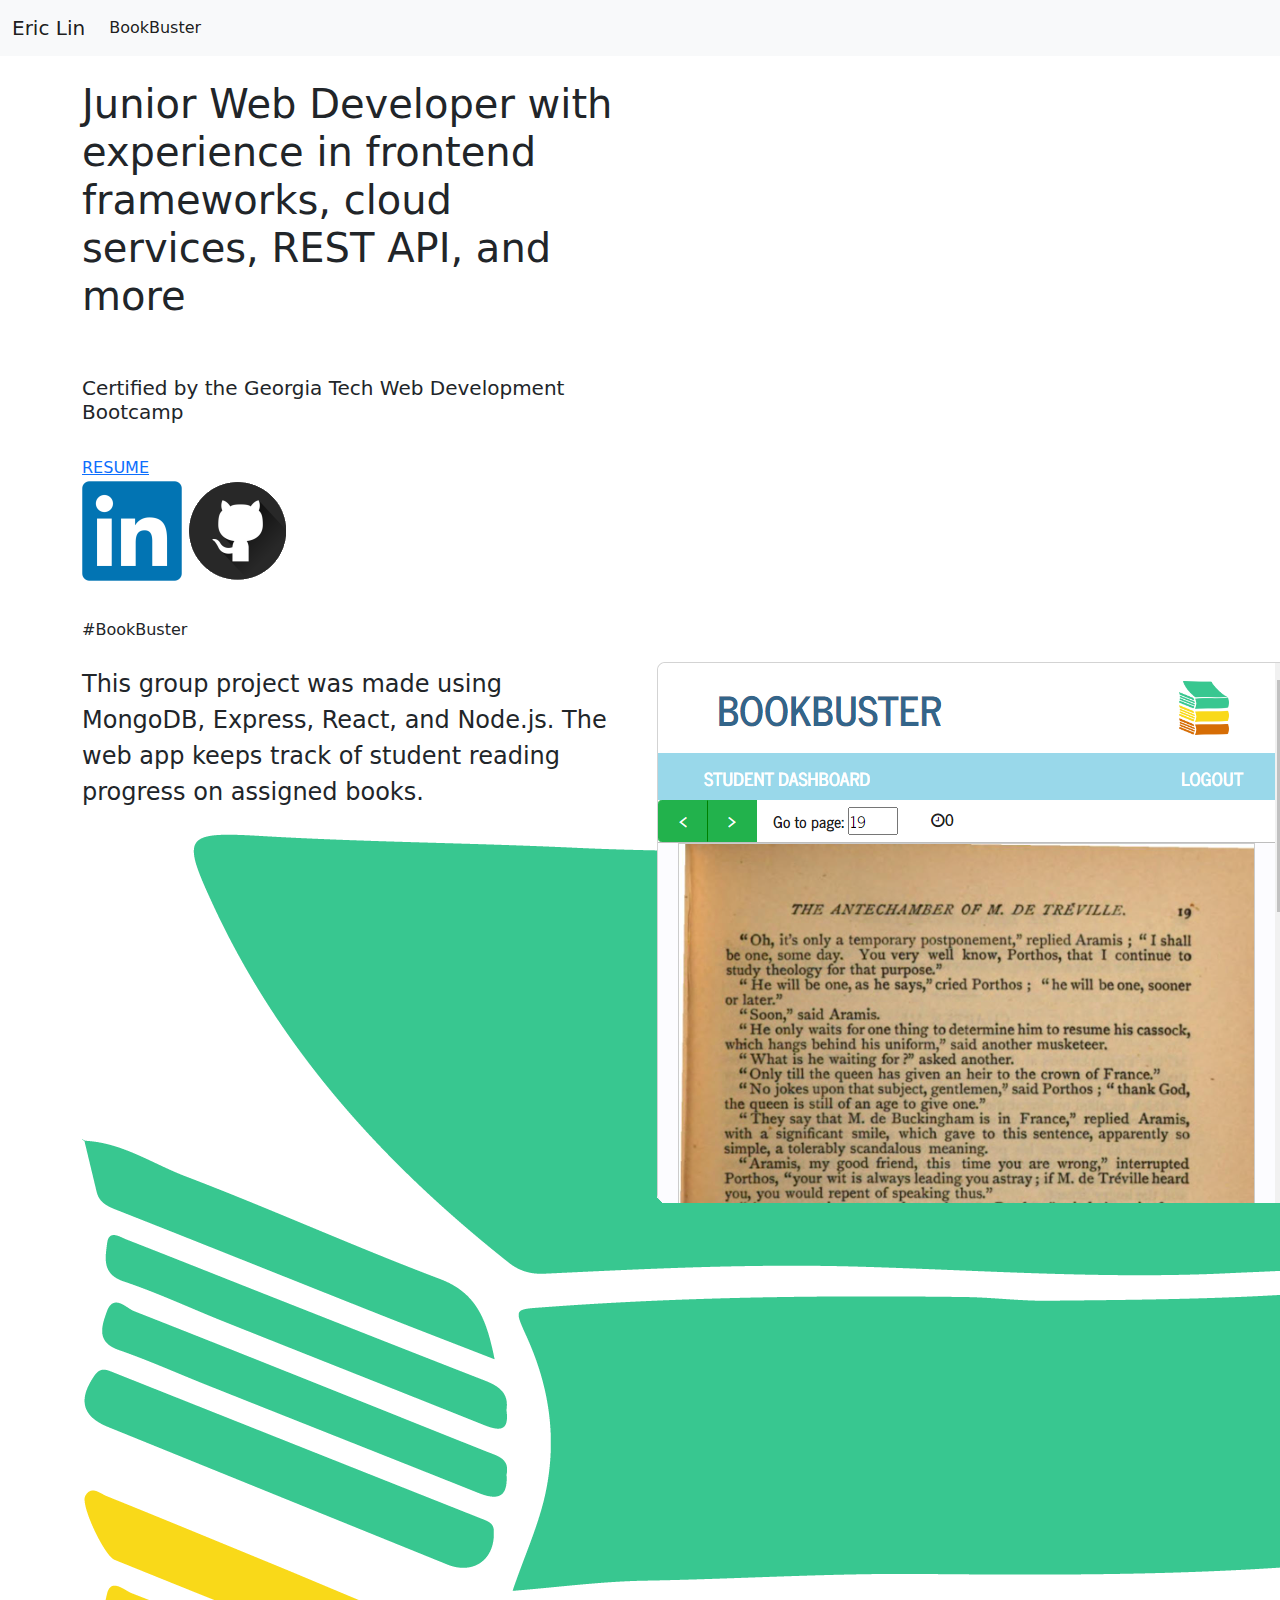
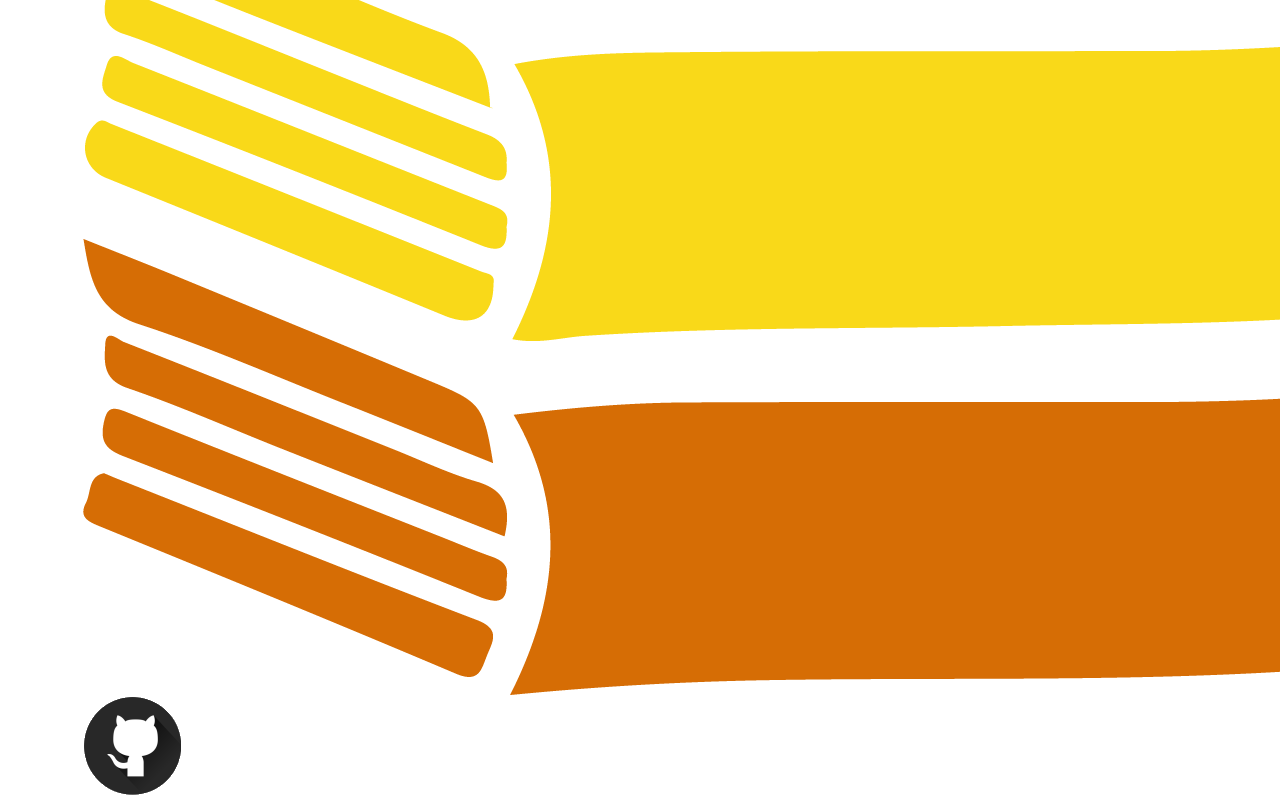
==== commit 4d764b89: "portfolio new version:" ====
--- a/index.html
+++ b/index.html
@@ -11,78 +11,56 @@
     <script src="vuev2.7.10.js"></script>
     <script src="vuetifyv2.6.9.js"></script>
 
-    <link href="style.css" rel="stylesheet">
+    <link href="styleV1.css" rel="stylesheet">
 </head>
 <body>
     <nav class="navbar navbar-expand-lg bg-light">
         <div class="container-fluid">
-          <a class="navbar-brand" href="index.html">Eric Lin</a>
+          <a class="navbar-brand" href="#">Eric Lin</a>
           <button class="navbar-toggler" type="button" data-bs-toggle="collapse" data-bs-target="#navbarSupportedContent" aria-controls="navbarSupportedContent" aria-expanded="false" aria-label="Toggle navigation">
             <span class="navbar-toggler-icon"></span>
           </button>
           <div class="collapse navbar-collapse" id="navbarSupportedContent">
             <ul class="navbar-nav me-auto mb-2 mb-lg-0">
               <li class="nav-item">
-                <a class="nav-link active" aria-current="page" href="index.html">Portfolio</a>
+                <a class="nav-link active" aria-current="page" href="#bookbuster">BookBuster</a>
               </li>
           </div>
         </div>
     </nav>
 
     <main class="container">
-      <div class="row">
+      <div id="landing" class="row">
           <div class="roboto col-md-6 col-sm-12">
               <h1>Junior Web Developer with experience in frontend frameworks, cloud services, REST API, and more</h1>
               <br>
               <br>
               <h5>Certified by the Georgia Tech Web Development Bootcamp</h5>
           </div>
+          <div class="row">
+            <div class="col-md-6 col-sm-12 social-links">
+                <a href="https://drive.google.com/file/d/17yF-xfWdAM0PHd15U9c7IuvL1Z97F6XX/view?usp=sharing" target="_blank">
+                    <div id="resume-button" class="roboto">RESUME</div>
+                </a>
+                <a href="https://www.linkedin.com/in/eric-lin-50779b178/" target="_blank"><img src="linkedin_logo.png"></a>
+                <a href="https://github.com/ericyilin8" target="_blank"><img src="github_logo.png"></a>
+            </div>
+        </div>
       </div>
-      <div class="row mt-5">
-          <div class="col-md-6 col-sm-12 social-links">
-              <a href="https://drive.google.com/file/d/17yF-xfWdAM0PHd15U9c7IuvL1Z97F6XX/view?usp=sharing" target="_blank">
-                  <div id="resume-button" class="roboto">RESUME</div>
-              </a>
-              <a href="https://www.linkedin.com/in/eric-lin-50779b178/" target="_blank"><img src="linkedin_logo.png"></a>
-              <a href="https://github.com/ericyilin8" target="_blank"><img src="github_logo.png"></a>
-          </div>
-      </div>
-      <bouncing>
-          <img src="Technologies/vuetify_logo.png">
-          <img src="Technologies/React_logo_logotype_emblem.png">
-          <img src="Technologies/logo-git-icon-1024x1024.png">
-          <img src="Technologies/mysql_logo.png">
-          <img src="Technologies/aws_logo_smile_1200x630.png">
-          <img src="Technologies/mongodb_logo.png">
-          <img src="Technologies/php_logo.png">
-          <img src="Technologies/node_logo.png">
-          <img src="Technologies/html5_logo.png">
-          <img src="Technologies/css3_logo.png">
-          <img src="Technologies/angularjs_logo.png">
-          <img src="Technologies/jquery_logo.png">
-          <img src="Technologies/bootstrap_logo.png">
-          <img src="Technologies/vue_logo.png">
-          <img src="Technologies/github_logo.png">
-          <img src="Technologies/jira_logo.png">
-          <img src="Technologies/bitbucket_logo.png">
-          <img src="Technologies/linux_logo.png">
-          <img src="Technologies/buzz_logo.png">
-          <img src="Technologies/es6_logo.png">
-      </bouncing>
 
-      <div class="row project-row mt-5">
+      <div id="bookbuster" class="row project-row mt-5">
         <project-title>#BookBuster</project-title>
         <div class="col-sm-12 col-md-6">
           <div class="row">
             <div class="col">
               <span class="fs-4">
-                This group project was made using MongoDB, Express, React, and Node.js. I was responsible for the student page, the book viewer, and the Google authentication.
+                This group project was made using MongoDB, Express, React, and Node.js.
                 The web app keeps track of student reading progress on assigned books.
               </span>
             </div>
           </div>
           <div class="row">
-            <div id="bookbusterLinks" class="col">
+            <div class="col project-links">
               <a href="https://bookbuster2.herokuapp.com/">
                 <img src="bookbuster_logo.png">
               </a>
@@ -93,137 +71,29 @@
           </div>
 
         </div>
-        <div class="col-sm-12 col-md-6 position-relative">
-          <div id="iFramePlaceholder" class="d-flex justify-content-center align-items-center position-absolute">
-            <div class="d-flex flex-column align-items-center">
-              <div class="loader m-0"></div>
-              <div>
-                <span class="fs-5" style="color: black;">LOADING</span>
-              </div>
-            </div>
-          </div>
-          <div id="bookbuster">
-            <iframe class="invisible" src="https://bookbuster2.herokuapp.com/"></iframe>
-          </div>
-        </div>
-      </div>
-      <div class="row project-row">
-        <project-title>#v-data-table</project-title>
-        <div class="col-sm-12 col-md-6">
-          <div class="row">
-            <div class="col">
-              <span class="fs-4">
-                This simple Vue data table dynamically generates editable fields using v-for and dynamically named slots.
-                Click on a field to edit it, and hit enter to save it.
-              </span>
-            </div>
-          </div>
-        </div>
-        <div class="col-sm-12 col-md-6">
-          <div id="app">
-              <v-app>
-                <v-main>
-                  <v-container>
-                      <v-data-table
-                          :headers="headers"
-                          :items="items"
-                          :items-per-page="5"
-                          class="elevation-1"
-                      >
-                          <template v-for="header in headers" #[`item.${header.value}`]="props">
-                              <v-edit-dialog
-                              :return-value.sync="props.item[header.value]"
-                            >
-                              {{ props.item[header.value] }}
-                              <template v-slot:input>
-                                <v-text-field
-                                  v-model="props.item[header.value]"
-                                  label="Edit"
-                                  single-line
-                                  counter
-                                ></v-text-field>
-                              </template>
-                            </v-edit-dialog>
-                          </template>
-                      </v-data-table>
-                  </v-container>
-                </v-main>
-              </v-app>
-          </div>
+        <div class="col-sm-12 col-md-6 screenshot">
+            <img src="bookbuster_screenshot.png">
         </div>
       </div>
     </main>
 
-    <script>
-      let imgs = document.querySelectorAll('bouncing img');
-      for(img of imgs)
-      {
-          img.style.position = 'absolute';
-          img.style.left = Math.floor( Math.random()*(screen.width-img.width-10) )  + 'px';
-          img.style.top = Math.floor( Math.random()*(screen.height-img.height-10) ) + 'px';
-          
-          const leftNegative = Math.random() < 0.5 ? -1 : 1;
-          const topNegative = Math.random() < 0.5 ? -1 : 1;
-          img.leftVelocity = leftNegative*( Math.floor( Math.random()*2+1 ) );
-          img.topVelocity = topNegative*( Math.floor( Math.random()*2+1 ) );
-      }
+    <a id="scrollBackUp" href="#">^</a>
 
-
-      setInterval(() => {
-          for(img of imgs) step(img);
-      }, 15)
-
-      function step(img) {
-          const newLeft = parseInt(img.style.left) + img.leftVelocity;
-          const newTop = parseInt(img.style.top) + img.topVelocity;
-          const absLeftVelocity = Math.abs(img.leftVelocity);
-          const absTopVelocity = Math.abs(img.topVelocity);
-          if(newLeft < 0) 
-          {
-            img.leftVelocity = absLeftVelocity;
-          }
-          if(newLeft > document.body.clientWidth - img.width )
-          {
-            img.leftVelocity = -1*absLeftVelocity;
-          }
-          if(newTop < 0)
-          {
-            img.topVelocity = absTopVelocity;
-          }
-          if(newTop > document.body.clientHeight - img.height)
-          {
-            img.topVelocity = -1*absTopVelocity;
-          }
-          
-          img.style.left = newLeft + 'px';
-          img.style.top = newTop + 'px';
-      }
-    </script>
+    <footer>
+    </footer>
 
     <script>
-      let data = {
-          headers: [{text:'Name', value:'name'}, {text:'Address', value:'address'}, {text: 'Phone', value: 'phone'}],
-          items: [
-            {name:'Henry', address: '111 Oak Tree Rd.', phone: '853-221-4931'},
-            {name:'Ben', address: '112 Oak Tree Rd.', phone: '853-220-4941'},
-            {name:'Martha', address: '113 Oak Tree Rd.', phone: '853-281-7631'}
-          ]
-      }
-  
-      new Vue({
-          el: '#app',
-          vuetify: new Vuetify(),
-          data: data
-      })
-      </script>
-
-    <script>
-      const iframe = document.querySelector("iframe");
-      const placeholder = document.querySelector("#iFramePlaceholder");
-      iframe.addEventListener("load", function (evt) {
-        placeholder.className = "d-none";
-        iframe.className="visible";
-      })
+        const scroller = document.querySelector("#scrollBackUp");
+        setInterval(function () {
+            if(window.pageYOffset > 400)
+            {
+                scroller.style.display = "block";
+            }
+            else
+            {
+                scroller.style.display = "none";
+            }
+        }, 100)
     </script>
 </body>
 </html>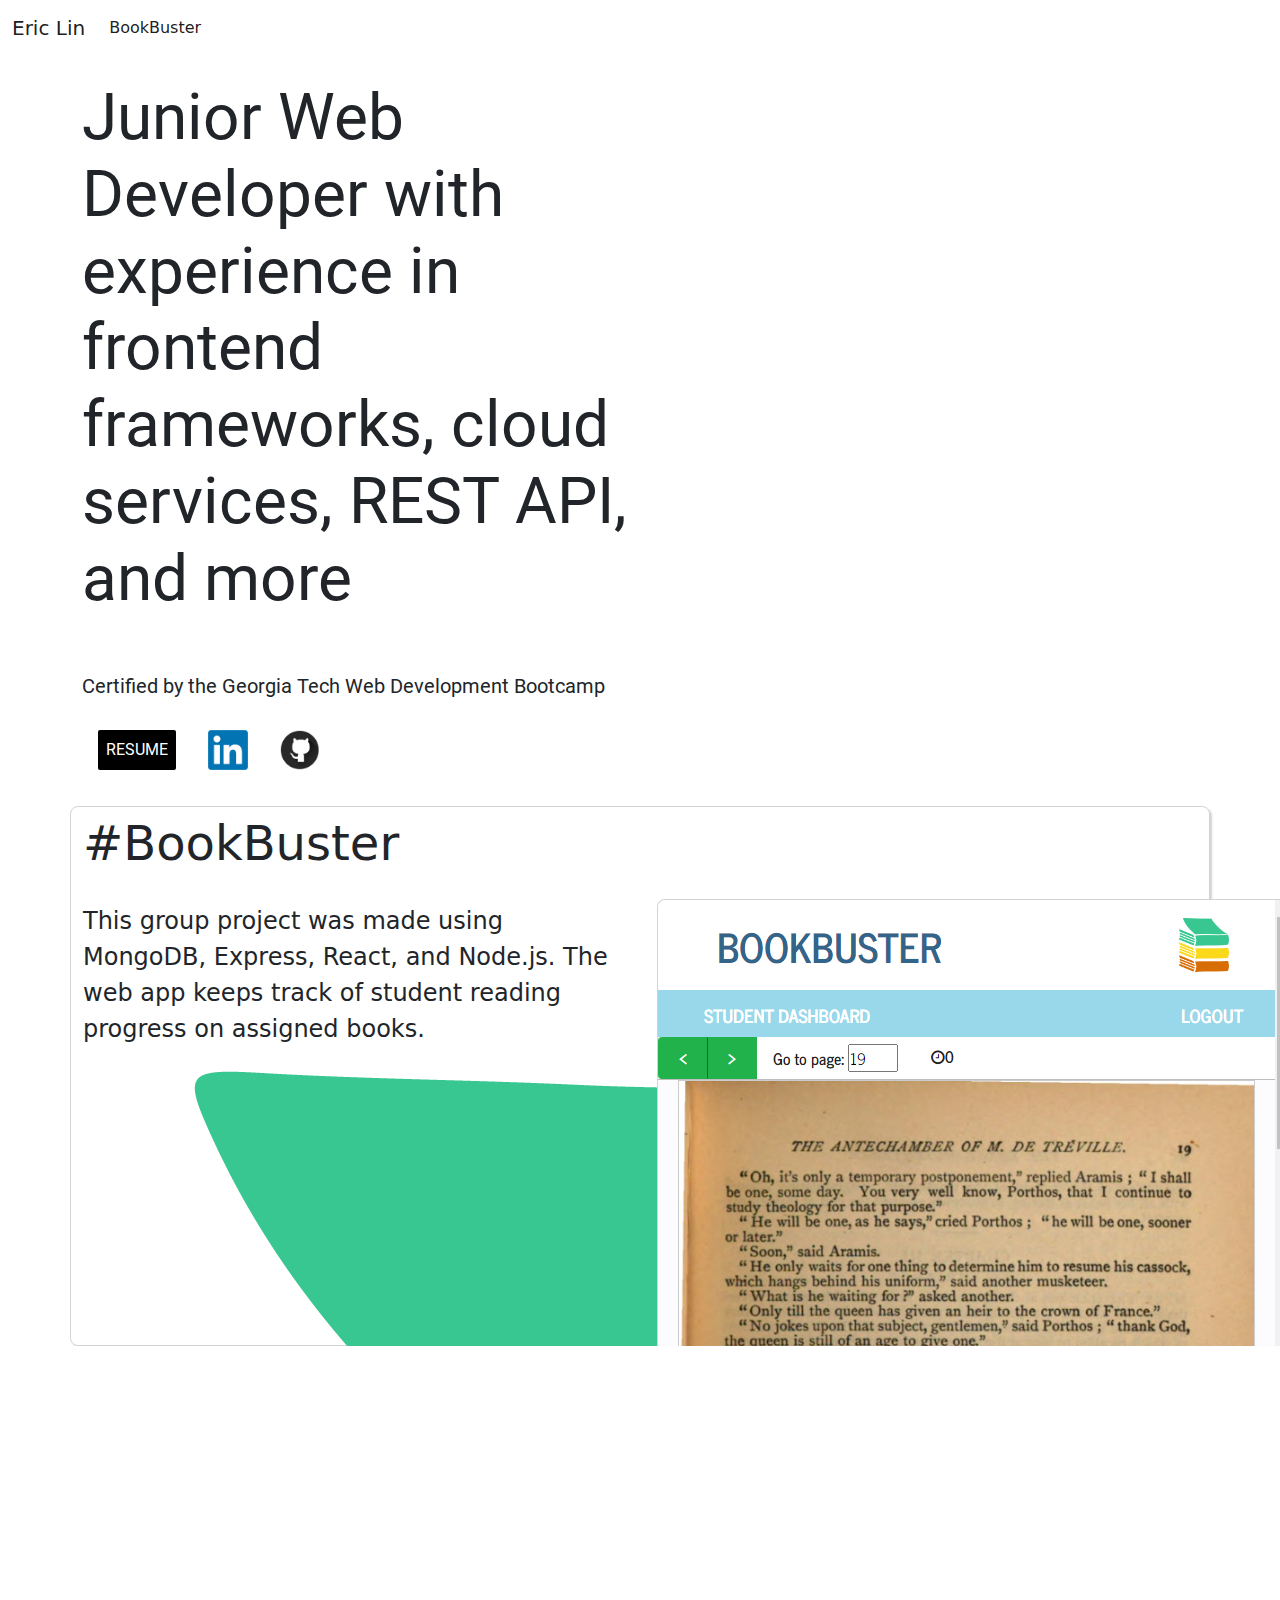
==== commit 6ec7efd3: "fix style" ====
--- a/index.html
+++ b/index.html
@@ -11,7 +11,7 @@
     <script src="vuev2.7.10.js"></script>
     <script src="vuetifyv2.6.9.js"></script>
 
-    <link href="styleV1.css" rel="stylesheet">
+    <link href="style.css" rel="stylesheet">
 </head>
 <body>
     <nav class="navbar navbar-expand-lg bg-light">
--- a/style.css
+++ b/style.css
@@ -0,0 +1,127 @@
+@font-face{
+    font-family: 'Roboto';
+    src: url('Roboto/Roboto-Regular.ttf');
+}
+
+.roboto {
+    font-family: 'Roboto';
+}
+
+bouncing img {
+    height: 200px;
+    width: 200px;
+    margin: 8px;
+    z-index: -1;
+    opacity: 0.8;
+    object-fit: contain;
+}
+
+body {
+    overflow-x: hidden;
+}
+
+h1 {
+    font-size: 4rem;
+}
+
+.social-links {
+    align-items: flex-start;
+    display: flex;
+}
+
+.social-links * {
+    height: 40px;
+    margin: 0 8px;
+    text-decoration: none;
+}
+
+#resume-button {
+    display:flex;
+    justify-content: center;
+    align-items: center;
+    background: black;
+    color:white;
+    padding: 0 8px;
+    border-radius: 2px;
+}
+
+
+.v-application--wrap {
+    min-height: 0!important;
+}
+
+#bookbuster {
+    border: 1px solid lightgray;
+    border-radius: 8px;
+    box-shadow: 2px 2px 2px lightgray; 
+    height:540px;
+}
+
+iframe {
+    width: 100%;
+    height: 540px;
+    border-radius: 8px;
+}
+
+project-title {
+    display: block;
+    font-size: 48px;
+}
+
+.loader {
+    border: 16px solid #f3f3f3; /* Light grey */
+    border-top: 16px solid black; /* Blue */
+    border-radius: 50%;
+    width: 120px;
+    height: 120px;
+    animation: spin 2s linear infinite;
+  }
+  
+@keyframes spin {
+0% { transform: rotate(0deg); }
+100% { transform: rotate(360deg); }
+}
+
+#iFramePlaceholder {
+width:100%;
+height:540px;
+}
+
+#bookbusterLinks * {
+    height:40px;
+    margin-right: 8px;
+    text-decoration: none;
+}
+
+.navbar {
+    background: none!important;
+}
+
+@media screen and (max-width: 600px) {
+
+    bouncing img {
+        height: 100px;
+        width: 100px;
+    }
+    h1 {
+        font-size: 2rem;
+    }
+    
+    project-title {
+        font-size: 32px;
+    }
+
+    #bookbuster {
+        display: none !important;
+    }
+    
+    #iFramePlaceholder {
+        display: none !important;
+    }
+    .project-row {
+        margin: 8px 24px;
+        border: 1px dashed black;
+        border-radius: 8px;
+    }
+
+}
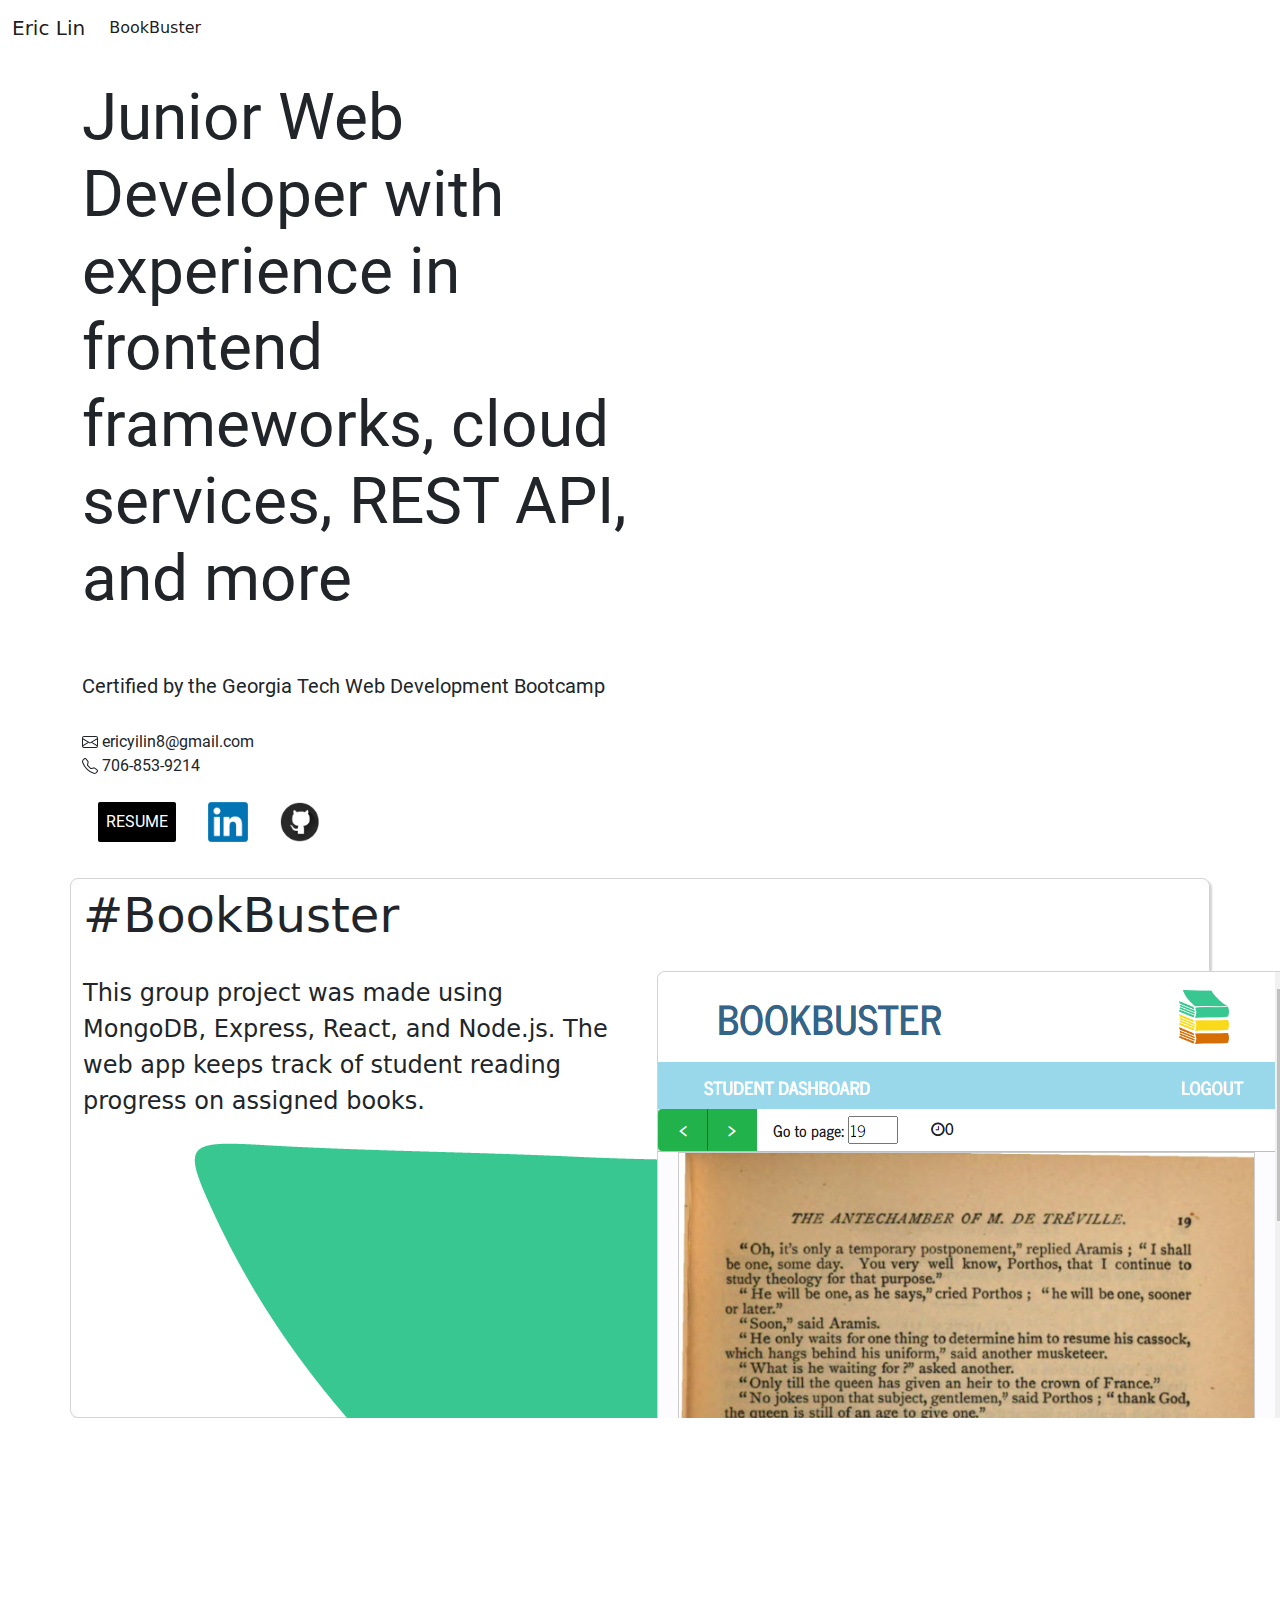
==== commit 95eaf7e2: "add contact information" ====
--- a/index.html
+++ b/index.html
@@ -36,6 +36,20 @@
               <br>
               <br>
               <h5>Certified by the Georgia Tech Web Development Bootcamp</h5>
+              <br>
+              <h8>
+                <svg xmlns="http://www.w3.org/2000/svg" width="16" height="16" fill="currentColor" class="bi bi-envelope" viewBox="0 0 16 16">
+                <path d="M0 4a2 2 0 0 1 2-2h12a2 2 0 0 1 2 2v8a2 2 0 0 1-2 2H2a2 2 0 0 1-2-2V4Zm2-1a1 1 0 0 0-1 1v.217l7 4.2 7-4.2V4a1 1 0 0 0-1-1H2Zm13 2.383-4.708 2.825L15 11.105V5.383Zm-.034 6.876-5.64-3.471L8 9.583l-1.326-.795-5.64 3.47A1 1 0 0 0 2 13h12a1 1 0 0 0 .966-.741ZM1 11.105l4.708-2.897L1 5.383v5.722Z"/>
+                </svg>
+                ericyilin8@gmail.com
+              </h8>
+              <br>
+              <h8>
+                <svg xmlns="http://www.w3.org/2000/svg" width="16" height="16" fill="currentColor" class="bi bi-telephone" viewBox="0 0 16 16">
+                  <path d="M3.654 1.328a.678.678 0 0 0-1.015-.063L1.605 2.3c-.483.484-.661 1.169-.45 1.77a17.568 17.568 0 0 0 4.168 6.608 17.569 17.569 0 0 0 6.608 4.168c.601.211 1.286.033 1.77-.45l1.034-1.034a.678.678 0 0 0-.063-1.015l-2.307-1.794a.678.678 0 0 0-.58-.122l-2.19.547a1.745 1.745 0 0 1-1.657-.459L5.482 8.062a1.745 1.745 0 0 1-.46-1.657l.548-2.19a.678.678 0 0 0-.122-.58L3.654 1.328zM1.884.511a1.745 1.745 0 0 1 2.612.163L6.29 2.98c.329.423.445.974.315 1.494l-.547 2.19a.678.678 0 0 0 .178.643l2.457 2.457a.678.678 0 0 0 .644.178l2.189-.547a1.745 1.745 0 0 1 1.494.315l2.306 1.794c.829.645.905 1.87.163 2.611l-1.034 1.034c-.74.74-1.846 1.065-2.877.702a18.634 18.634 0 0 1-7.01-4.42 18.634 18.634 0 0 1-4.42-7.009c-.362-1.03-.037-2.137.703-2.877L1.885.511z"/>
+                </svg>
+                706-853-9214
+              </h8>
           </div>
           <div class="row">
             <div class="col-md-6 col-sm-12 social-links">
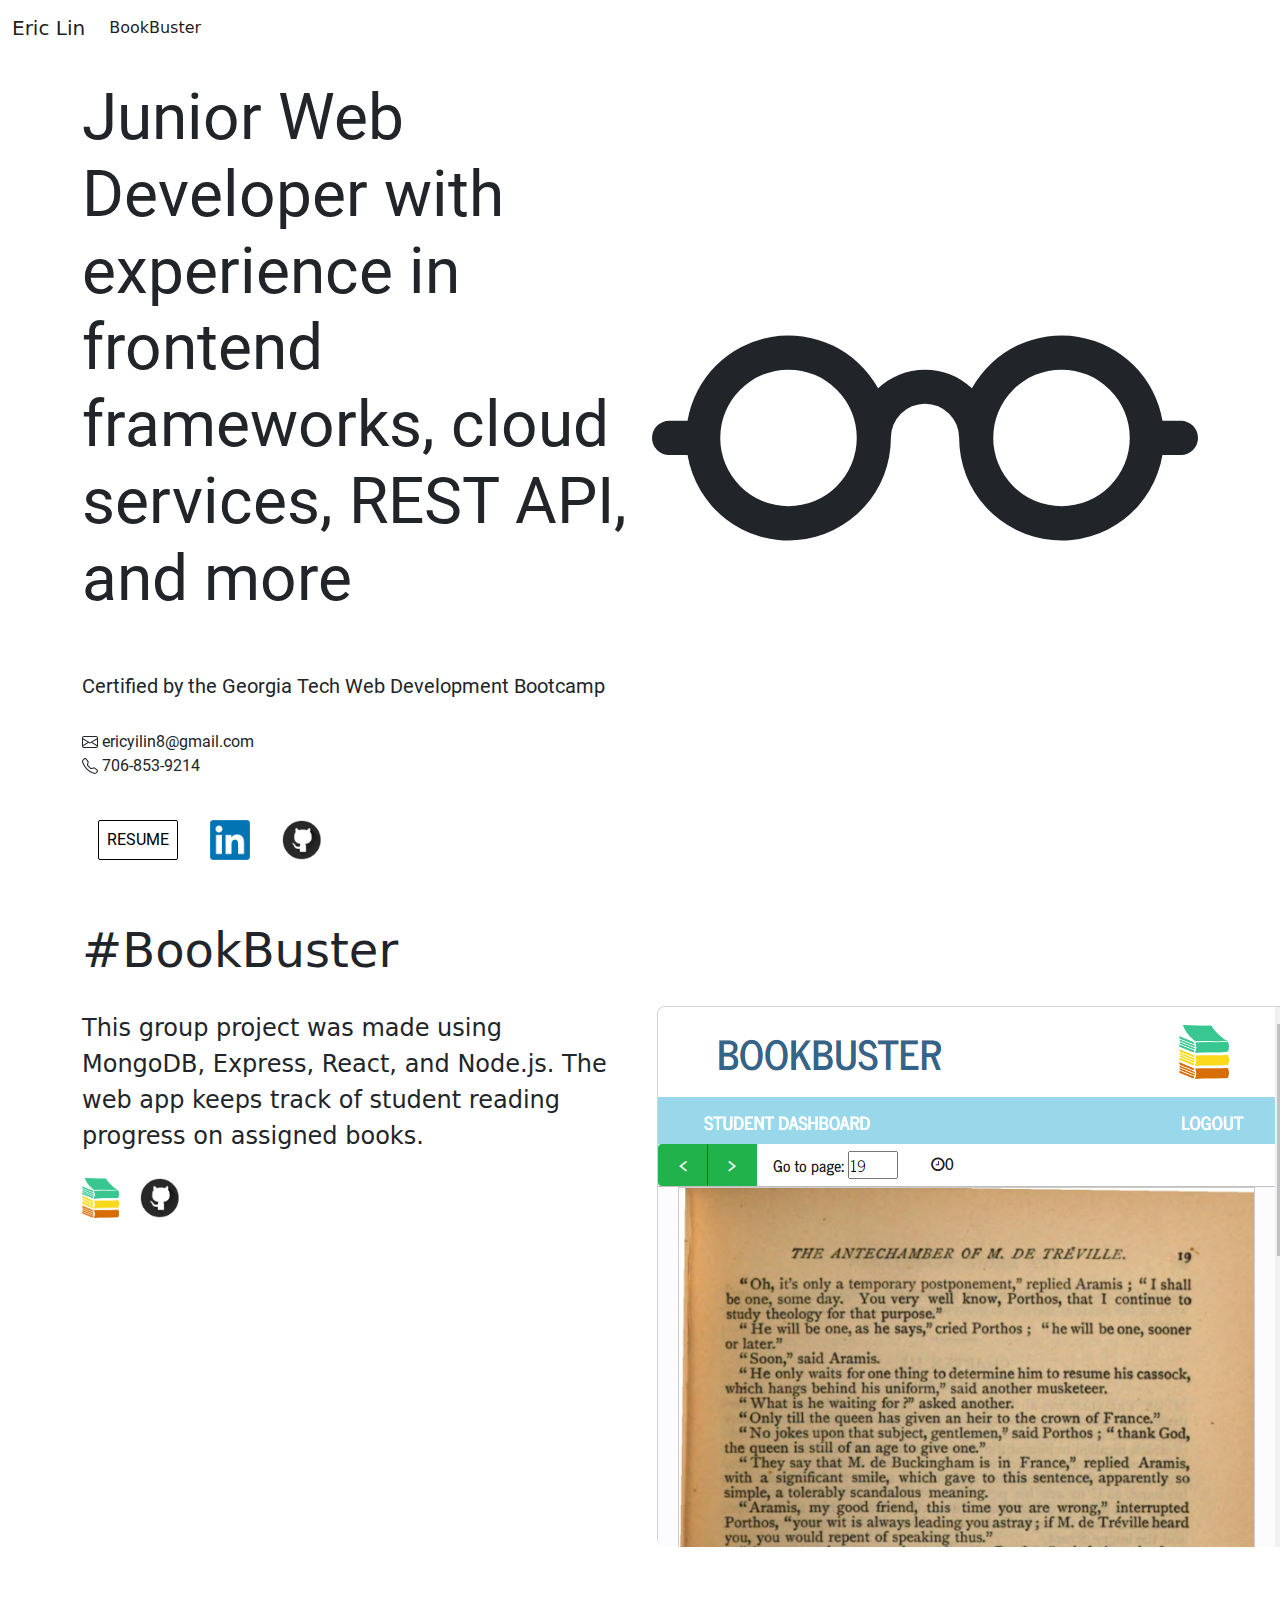
==== commit 30f816bd: "add glasses to web" ====
--- a/index.html
+++ b/index.html
@@ -50,6 +50,11 @@
                 </svg>
                 706-853-9214
               </h8>
+          </div>
+          <div class="roboto col-md-6 col-sm-12 none-mobile">
+            <svg xmlns="http://www.w3.org/2000/svg" width="100%" height="auto" fill="currentColor" class="bi bi-eyeglasses" viewBox="0 0 16 16">
+              <path d="M4 6a2 2 0 1 1 0 4 2 2 0 0 1 0-4zm2.625.547a3 3 0 0 0-5.584.953H.5a.5.5 0 0 0 0 1h.541A3 3 0 0 0 7 8a1 1 0 0 1 2 0 3 3 0 0 0 5.959.5h.541a.5.5 0 0 0 0-1h-.541a3 3 0 0 0-5.584-.953A1.993 1.993 0 0 0 8 6c-.532 0-1.016.208-1.375.547zM14 8a2 2 0 1 1-4 0 2 2 0 0 1 4 0z"/>
+            </svg>
           </div>
           <div class="row">
             <div class="col-md-6 col-sm-12 social-links">
--- a/style.css
+++ b/style.css
@@ -1,3 +1,7 @@
+html {
+    scroll-behavior: smooth;
+}
+
 @font-face{
     font-family: 'Roboto';
     src: url('Roboto/Roboto-Regular.ttf');
@@ -5,15 +9,6 @@
 
 .roboto {
     font-family: 'Roboto';
-}
-
-bouncing img {
-    height: 200px;
-    width: 200px;
-    margin: 8px;
-    z-index: -1;
-    opacity: 0.8;
-    object-fit: contain;
 }
 
 body {
@@ -39,10 +34,10 @@
     display:flex;
     justify-content: center;
     align-items: center;
-    background: black;
-    color:white;
     padding: 0 8px;
     border-radius: 2px;
+    border: 1px solid black;
+    color: black;
 }
 
 
@@ -50,18 +45,6 @@
     min-height: 0!important;
 }
 
-#bookbuster {
-    border: 1px solid lightgray;
-    border-radius: 8px;
-    box-shadow: 2px 2px 2px lightgray; 
-    height:540px;
-}
-
-iframe {
-    width: 100%;
-    height: 540px;
-    border-radius: 8px;
-}
 
 project-title {
     display: block;
@@ -82,12 +65,7 @@
 100% { transform: rotate(360deg); }
 }
 
-#iFramePlaceholder {
-width:100%;
-height:540px;
-}
-
-#bookbusterLinks * {
+.project-links * {
     height:40px;
     margin-right: 8px;
     text-decoration: none;
@@ -97,12 +75,29 @@
     background: none!important;
 }
 
+#landing {
+    height: 90vh;
+}
+
+#scrollBackUp {
+    position: fixed;
+    font-size: 72px;
+    font-weight: bold;
+    bottom: 0;
+    right: 8px;
+    color:black;
+    text-decoration: none;
+    display: none;
+    z-index: 1;
+}
+
+footer {
+    display: block;
+    height: 200px;
+}
+
 @media screen and (max-width: 600px) {
 
-    bouncing img {
-        height: 100px;
-        width: 100px;
-    }
     h1 {
         font-size: 2rem;
     }
@@ -111,17 +106,18 @@
         font-size: 32px;
     }
 
-    #bookbuster {
-        display: none !important;
-    }
-    
-    #iFramePlaceholder {
-        display: none !important;
-    }
     .project-row {
         margin: 8px 24px;
         border: 1px dashed black;
         border-radius: 8px;
     }
 
+    .project-row .screenshot {
+        display: none!important;
+    }
+
+    .none-mobile {
+        display: none!important;
+    }
+
 }
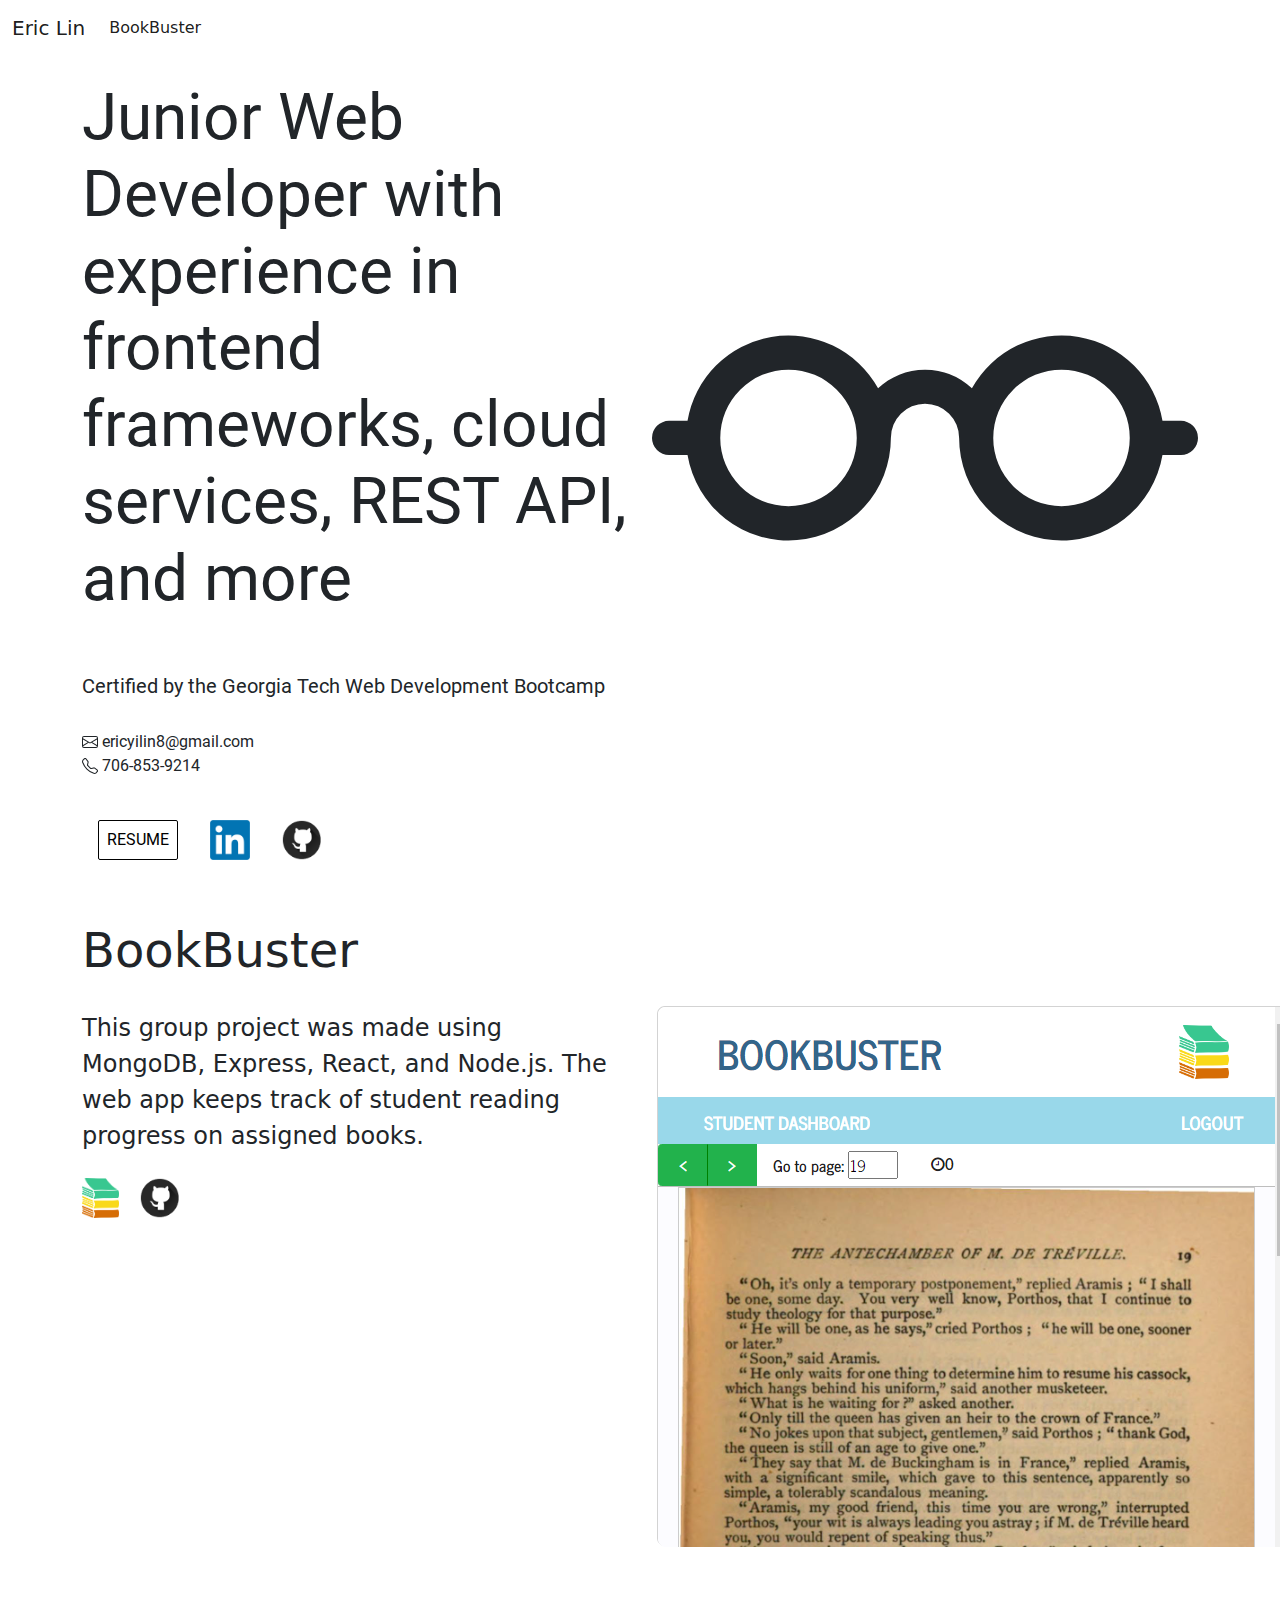
==== commit e403b343: "remove #" ====
--- a/index.html
+++ b/index.html
@@ -68,7 +68,7 @@
       </div>
 
       <div id="bookbuster" class="row project-row mt-5">
-        <project-title>#BookBuster</project-title>
+        <project-title>BookBuster</project-title>
         <div class="col-sm-12 col-md-6">
           <div class="row">
             <div class="col">
@@ -96,7 +96,11 @@
       </div>
     </main>
 
-    <a id="scrollBackUp" href="#">^</a>
+    <a id="scrollBackUp" href="#">
+      <svg xmlns="http://www.w3.org/2000/svg" width="72" height="72" fill="currentColor" class="bi bi-arrow-up-circle" viewBox="0 0 16 16">
+        <path fill-rule="evenodd" d="M1 8a7 7 0 1 0 14 0A7 7 0 0 0 1 8zm15 0A8 8 0 1 1 0 8a8 8 0 0 1 16 0zm-7.5 3.5a.5.5 0 0 1-1 0V5.707L5.354 7.854a.5.5 0 1 1-.708-.708l3-3a.5.5 0 0 1 .708 0l3 3a.5.5 0 0 1-.708.708L8.5 5.707V11.5z"/>
+      </svg>
+    </a>
 
     <footer>
     </footer>
--- a/style.css
+++ b/style.css
@@ -81,9 +81,8 @@
 
 #scrollBackUp {
     position: fixed;
-    font-size: 72px;
     font-weight: bold;
-    bottom: 0;
+    bottom: 8px;
     right: 8px;
     color:black;
     text-decoration: none;
